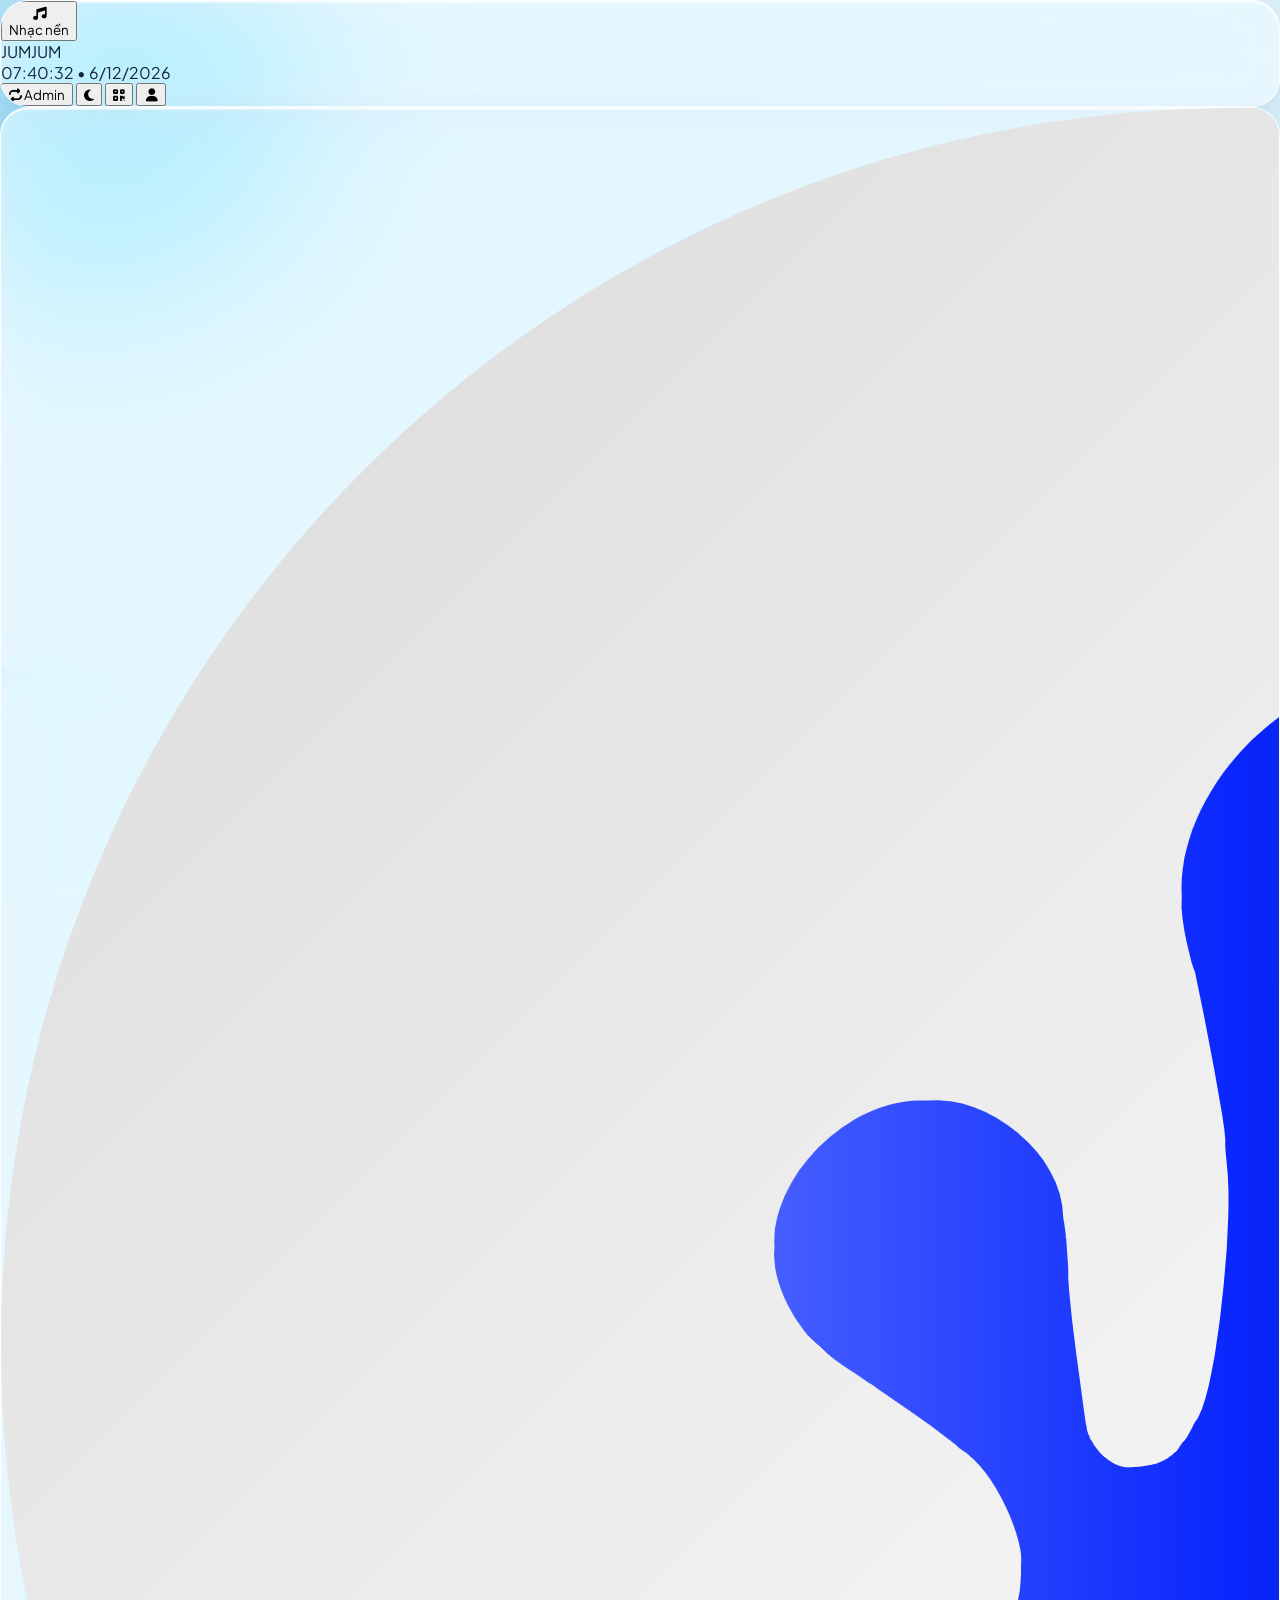
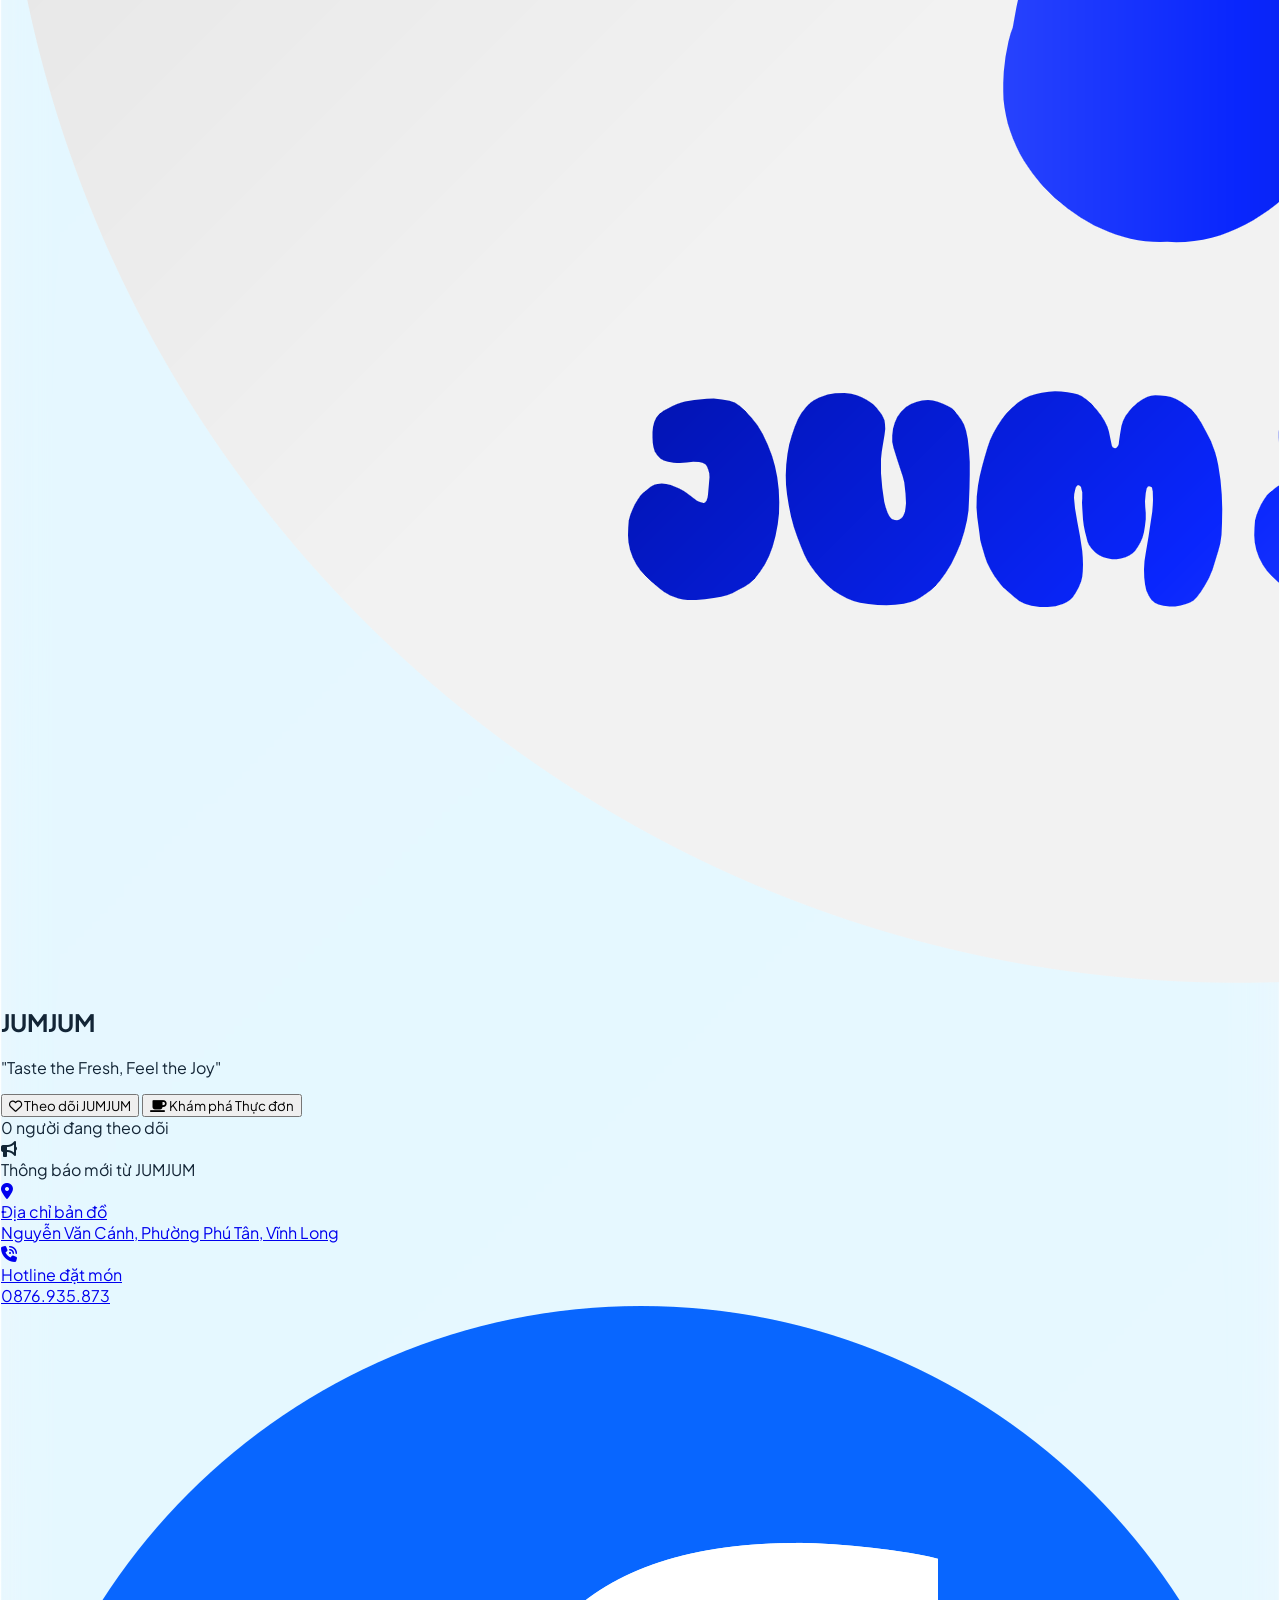
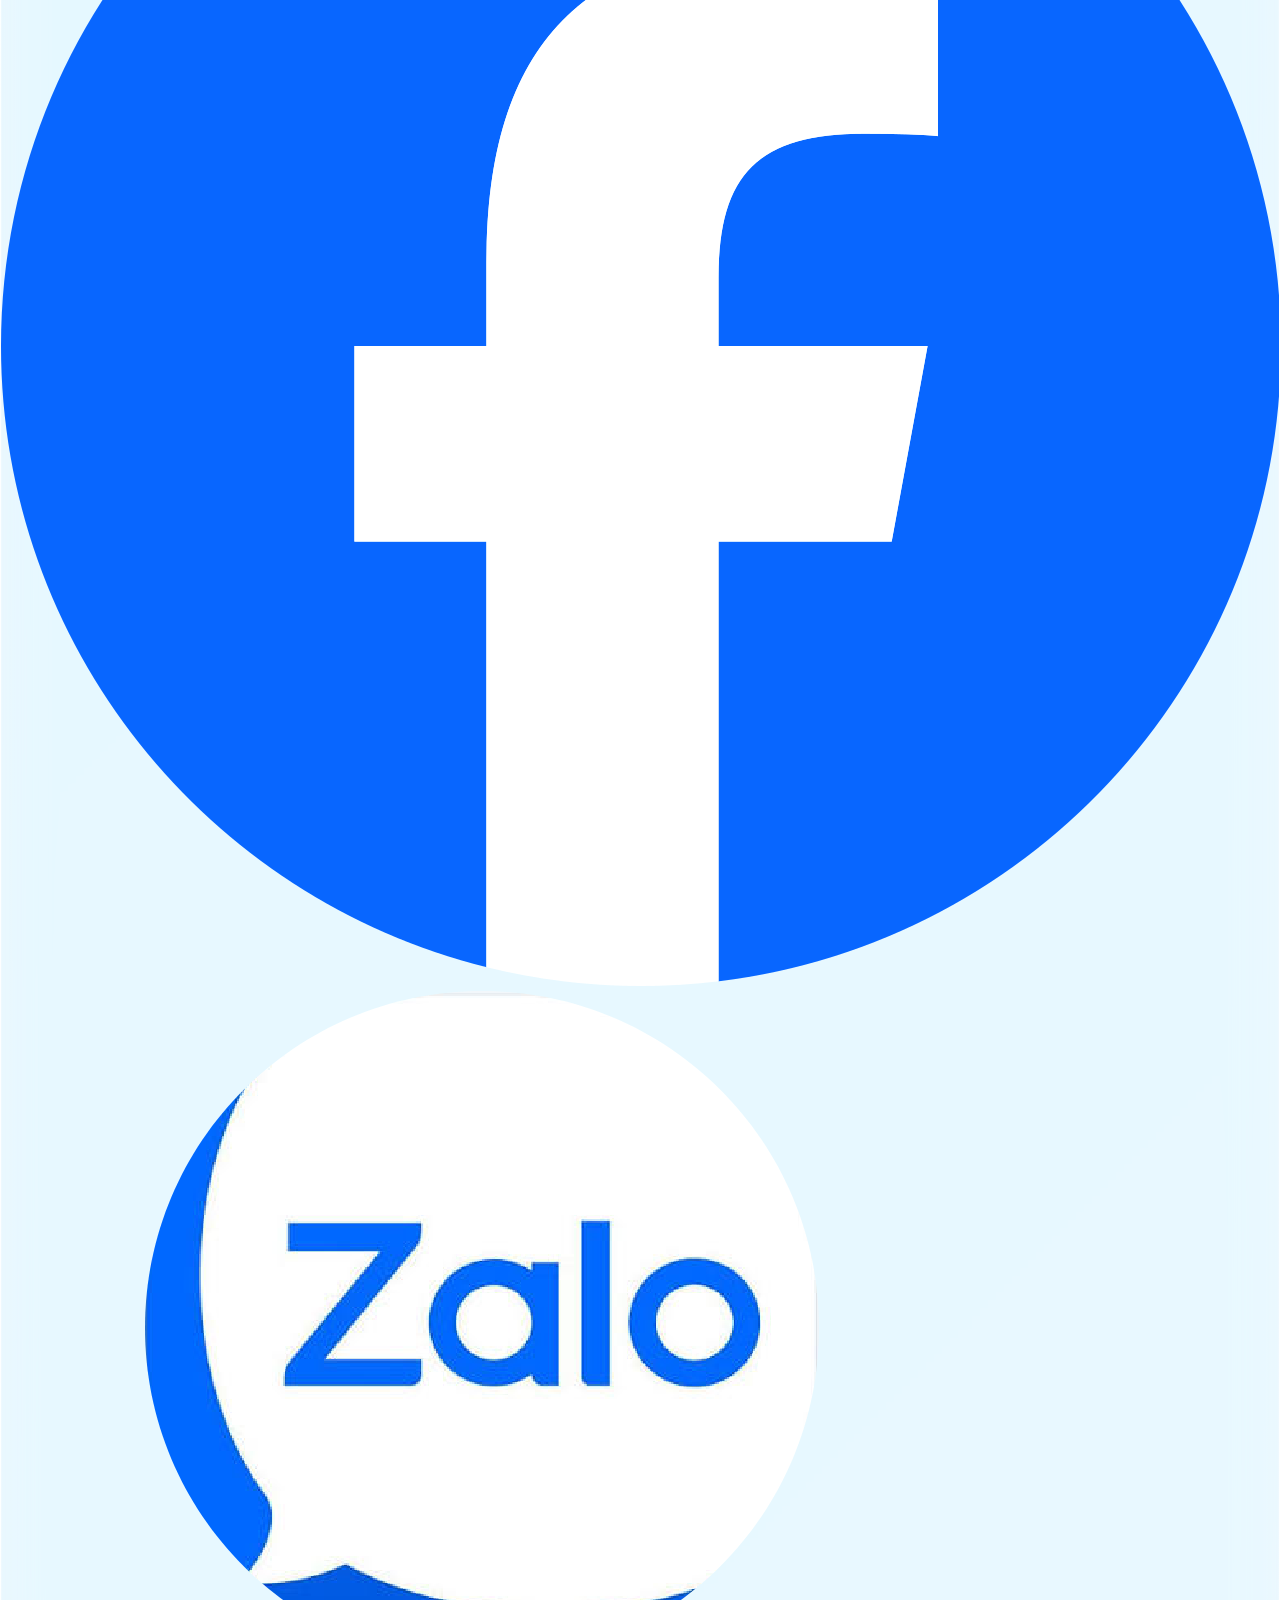
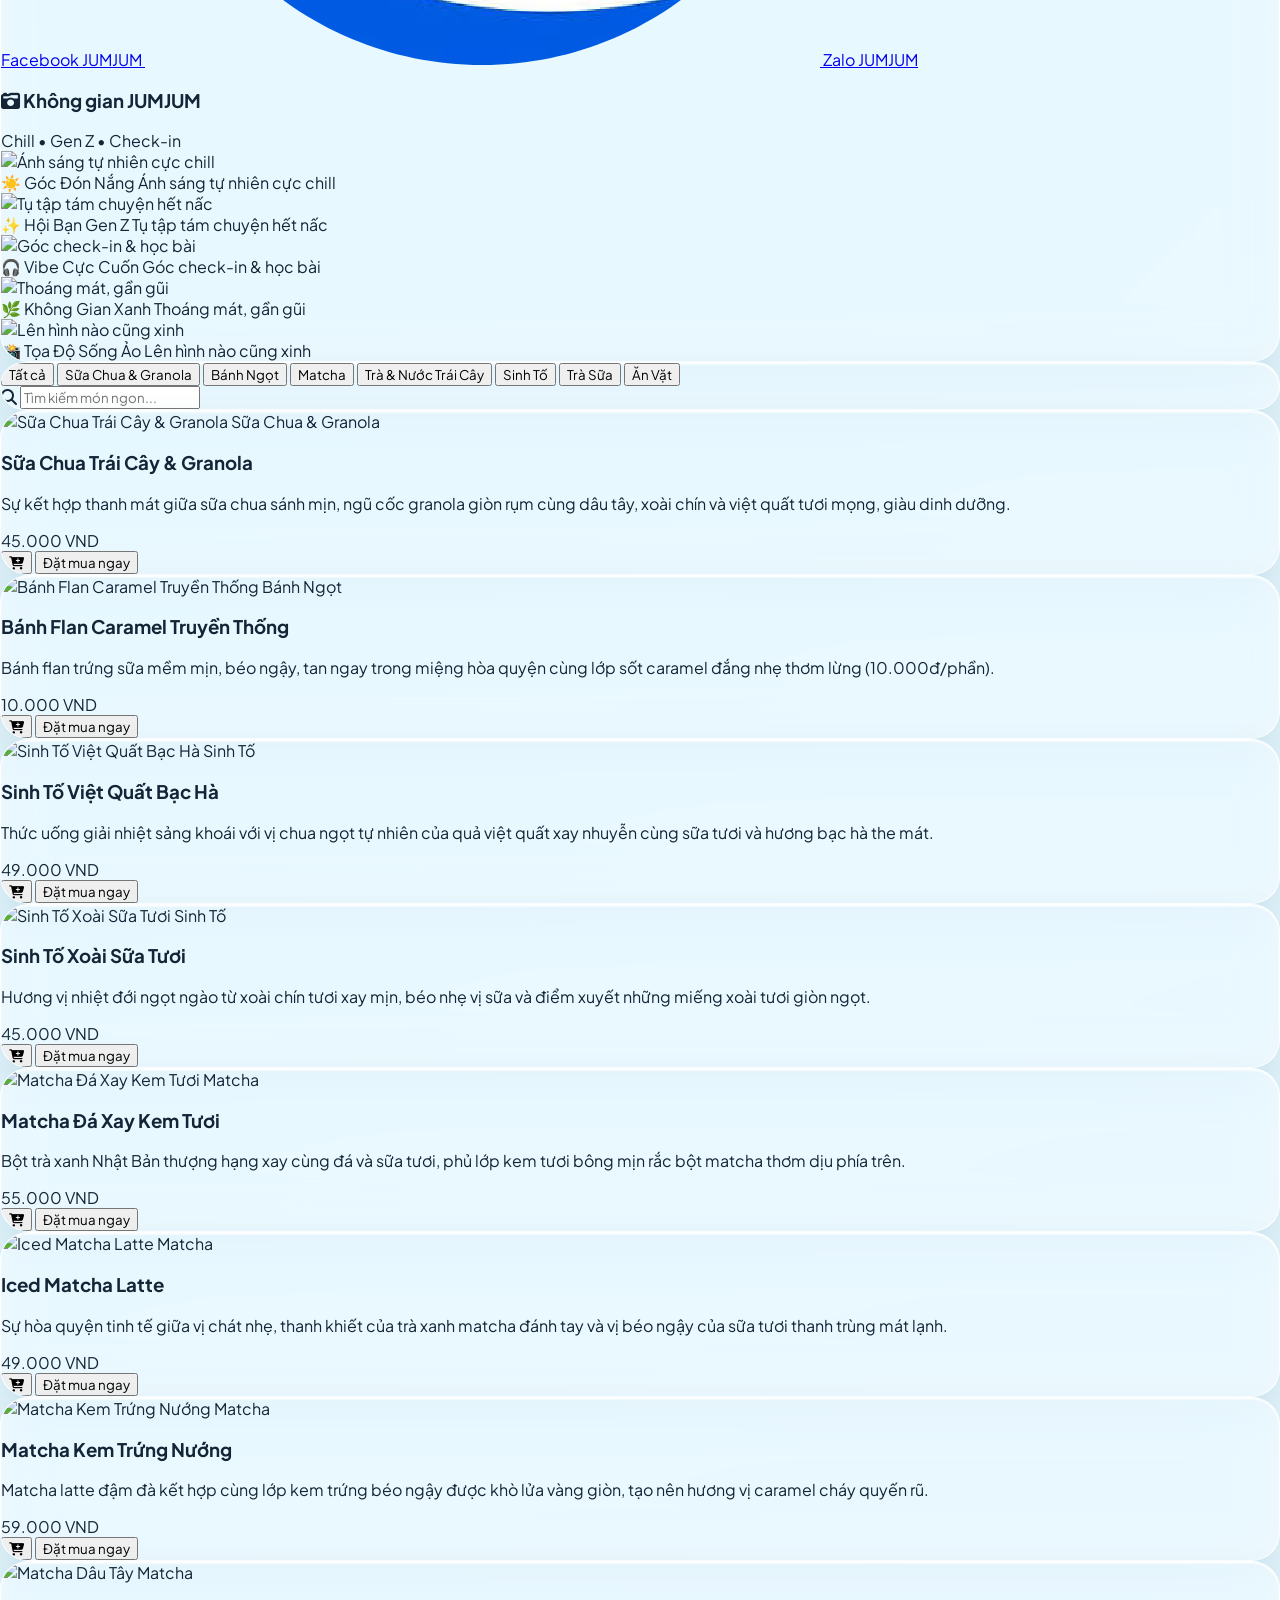
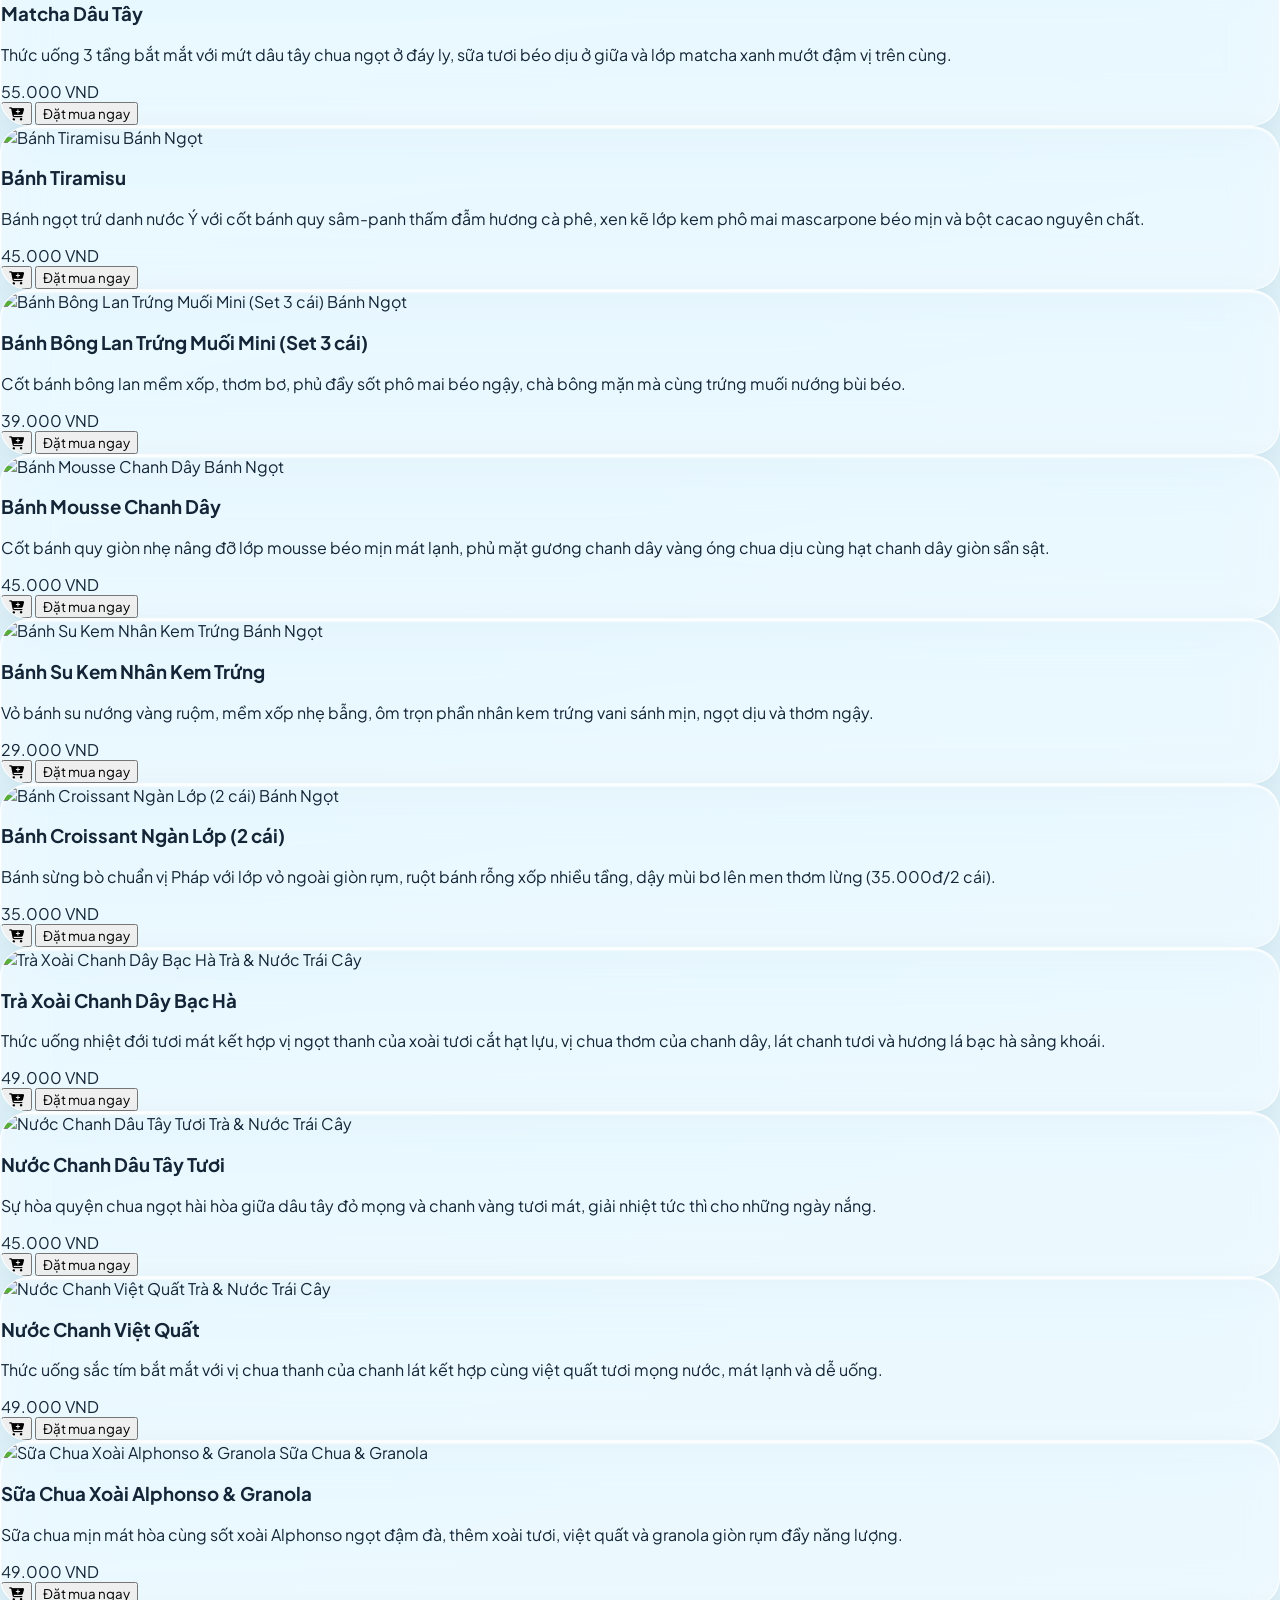
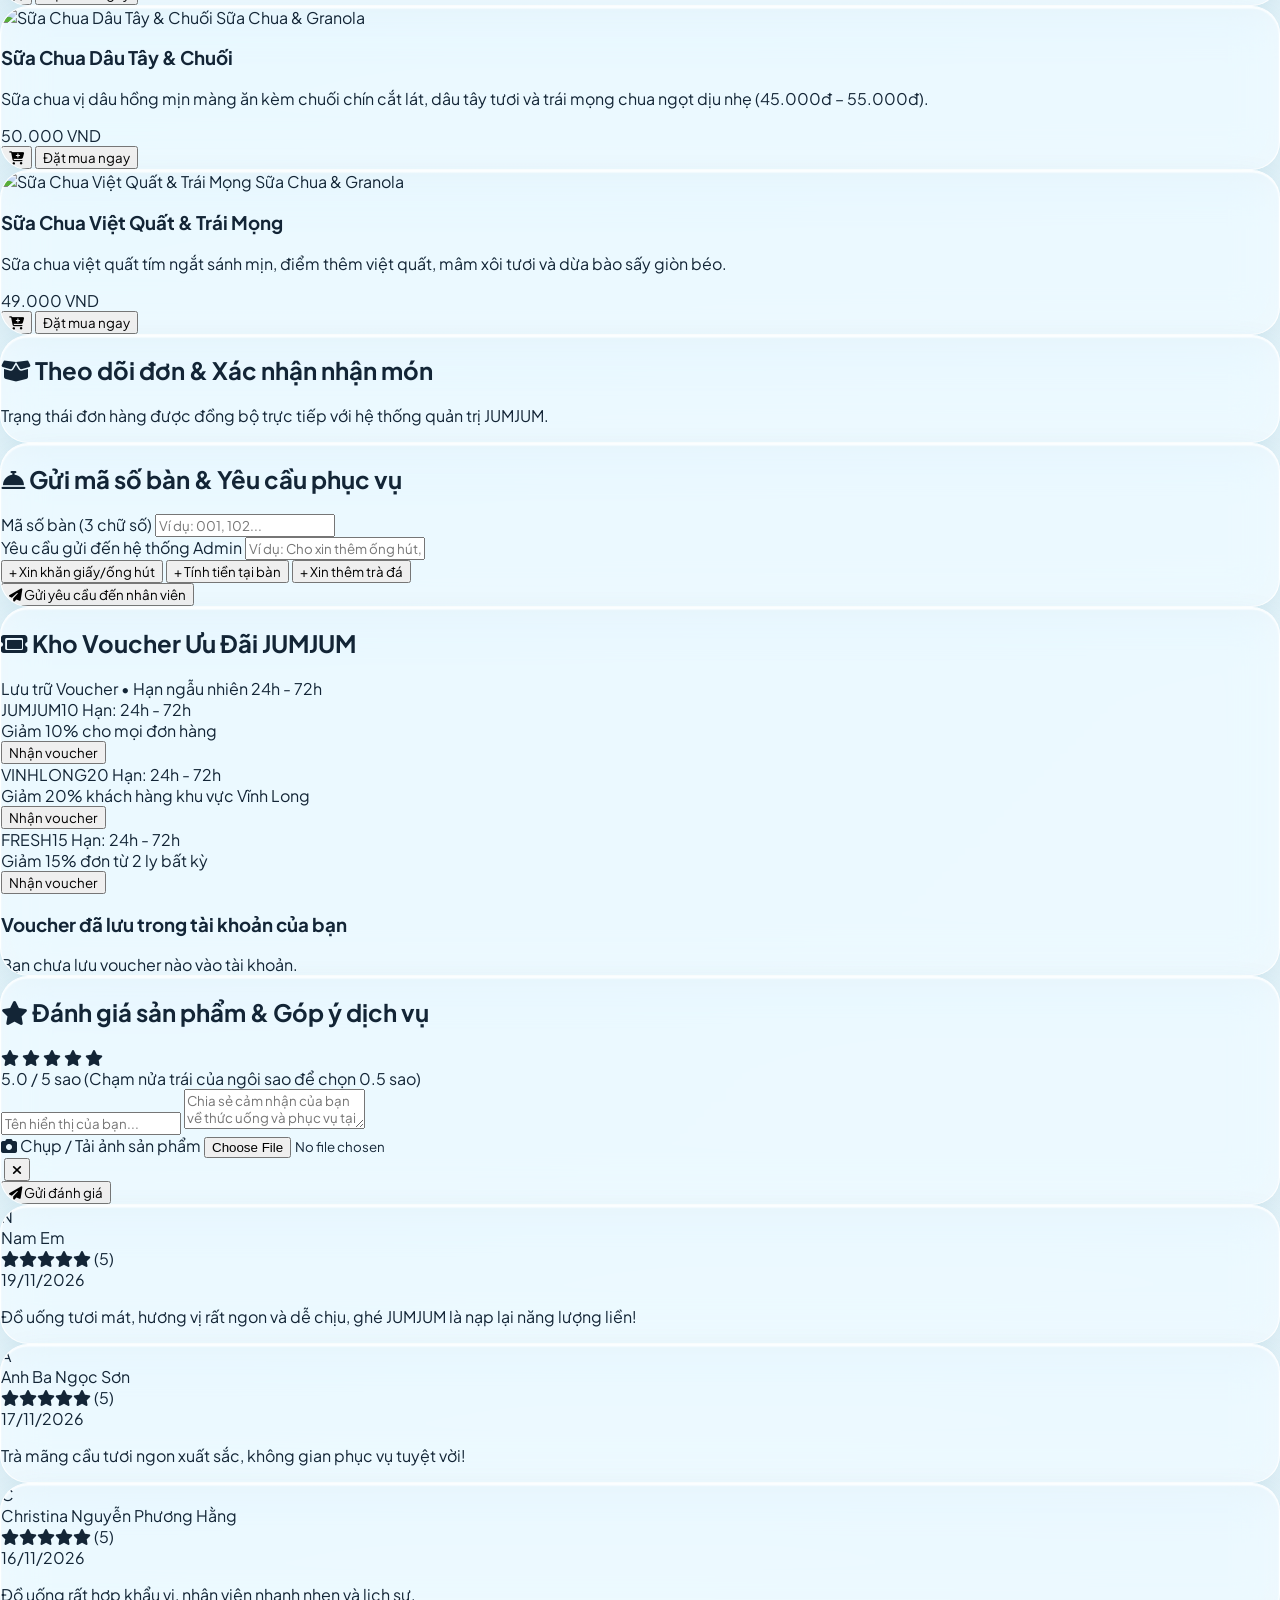
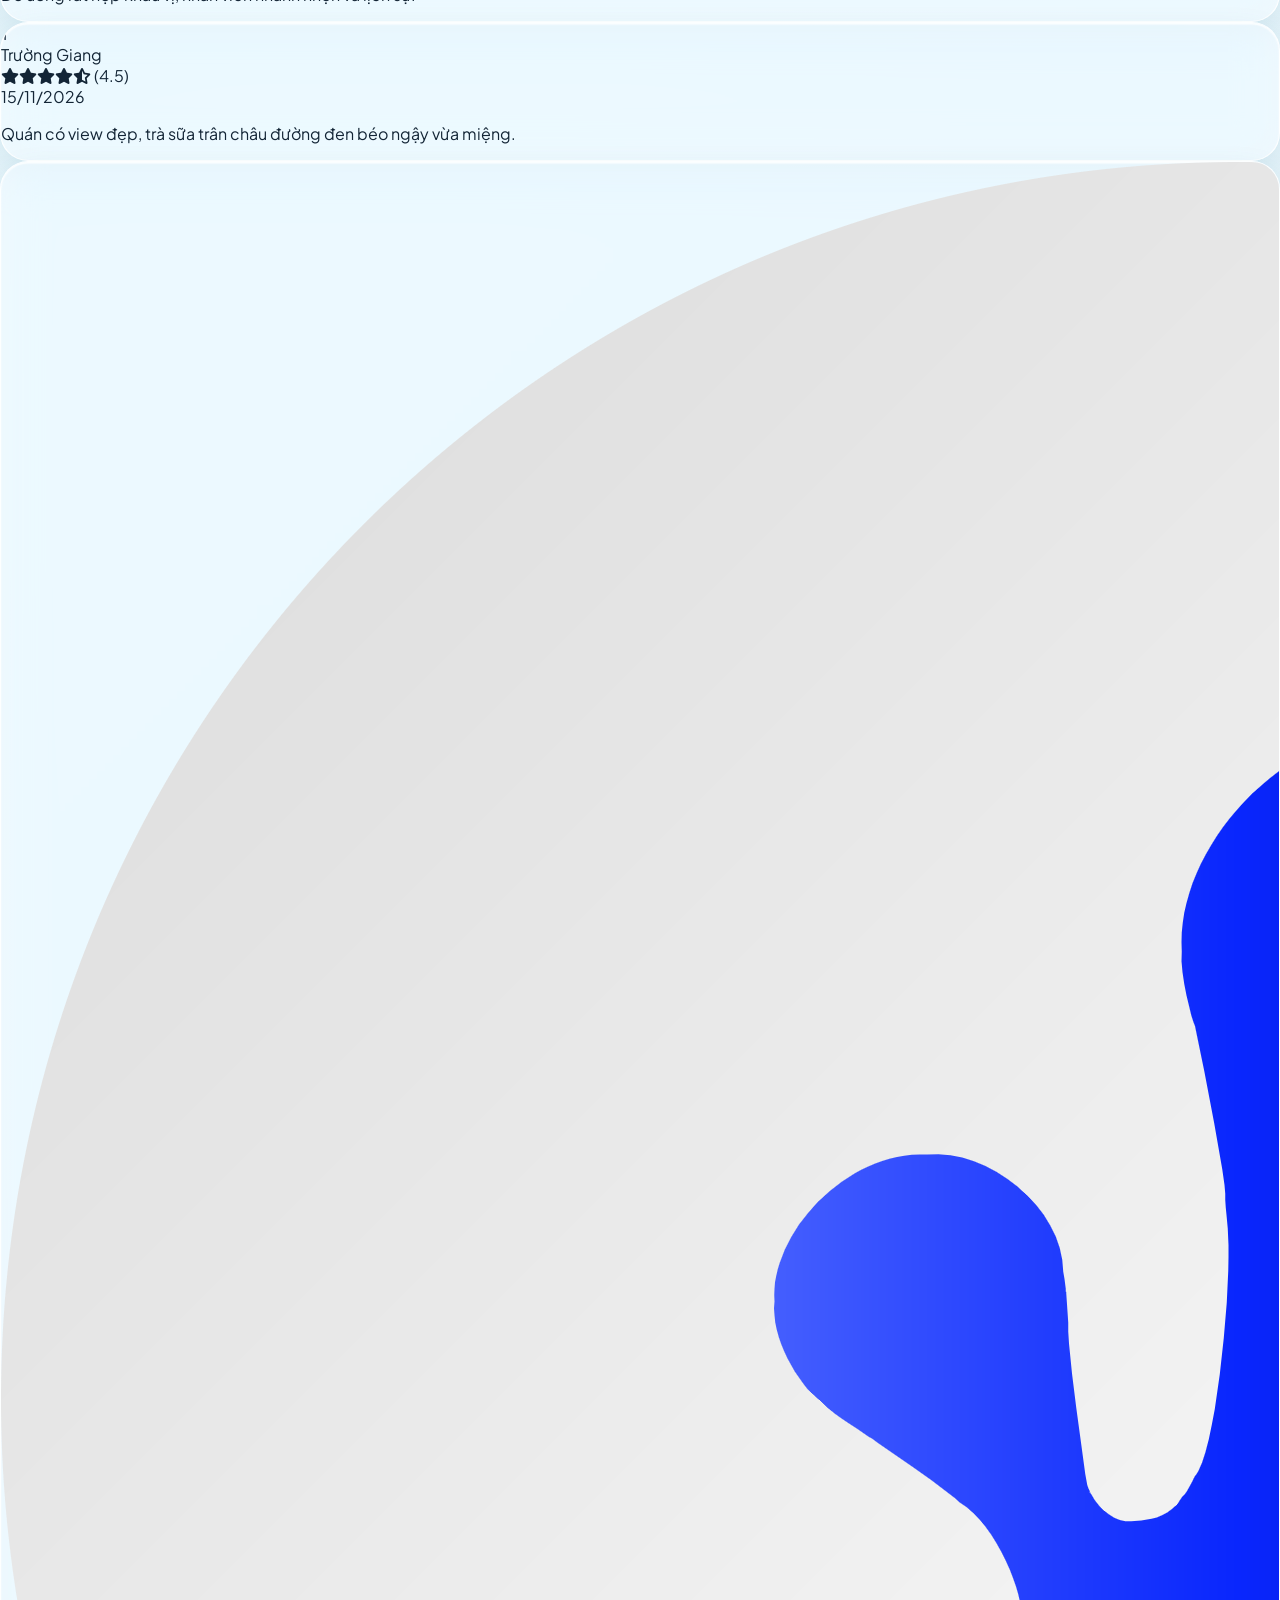
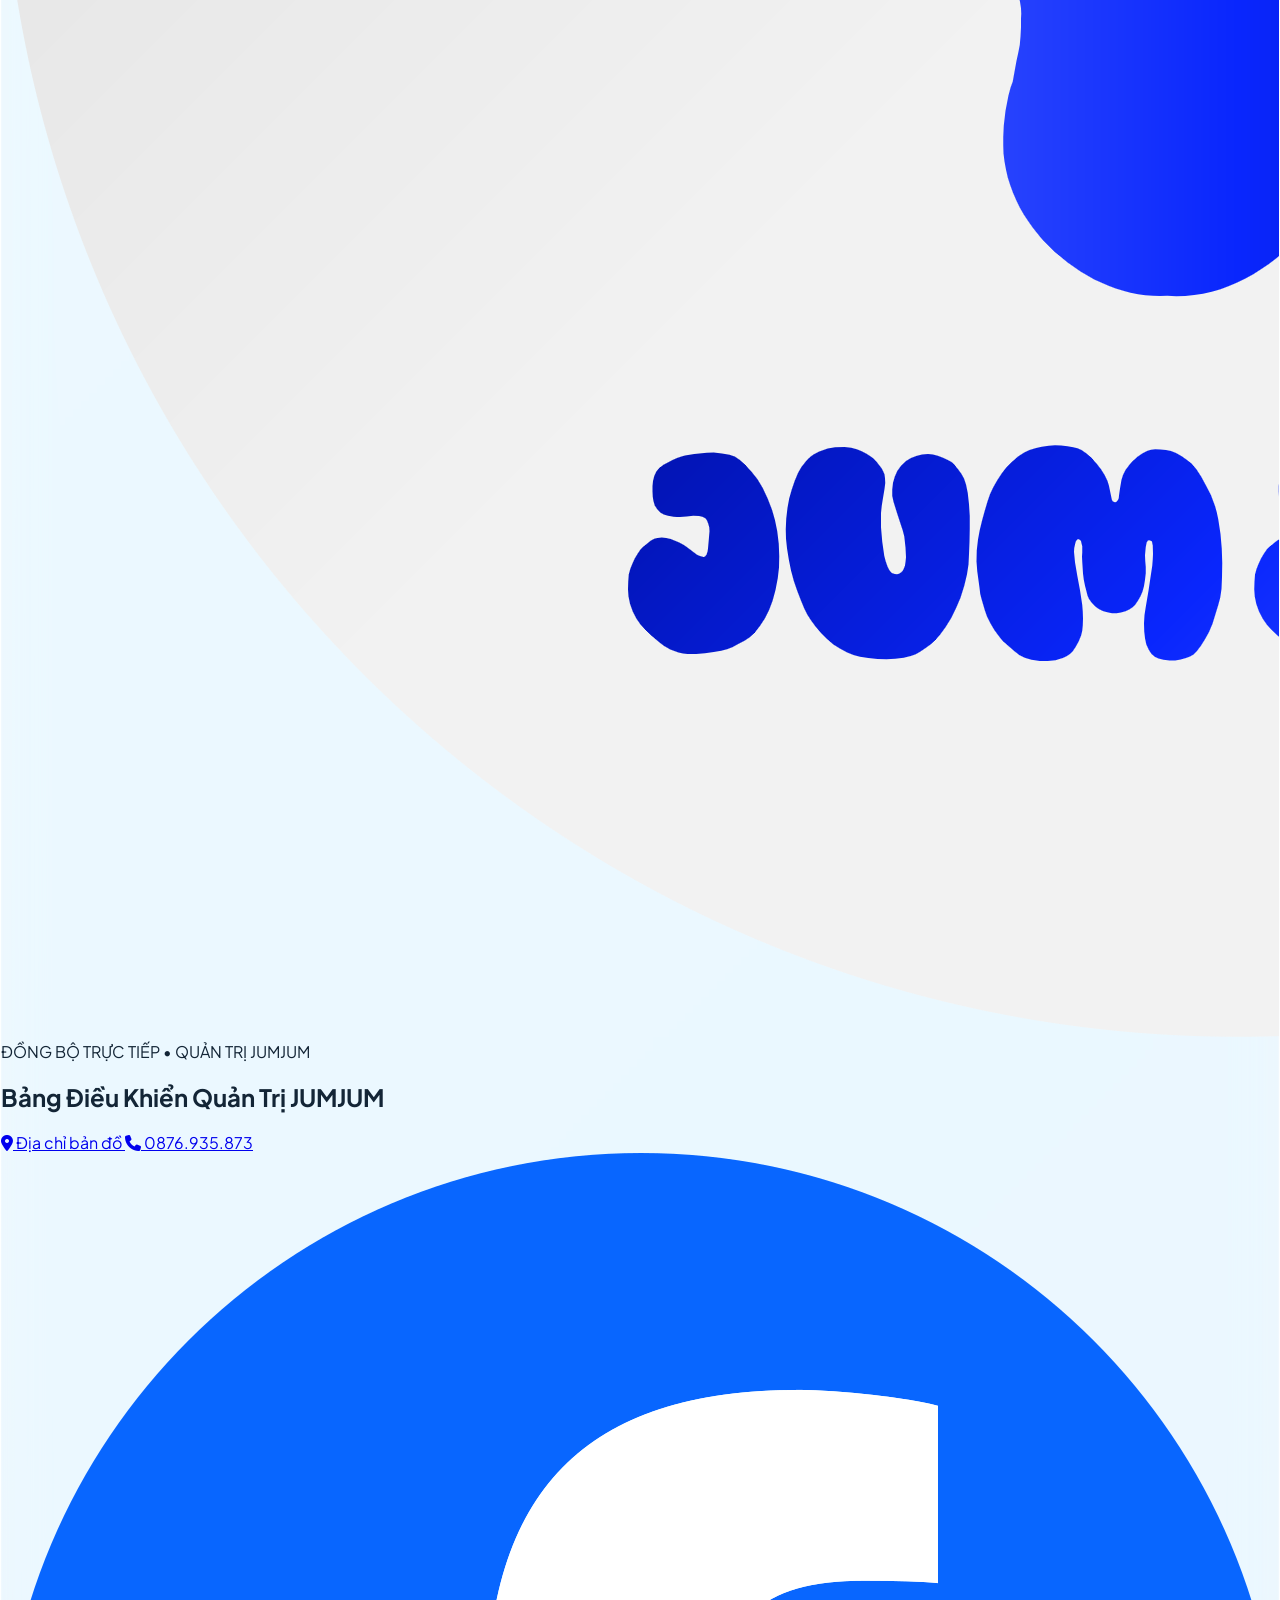
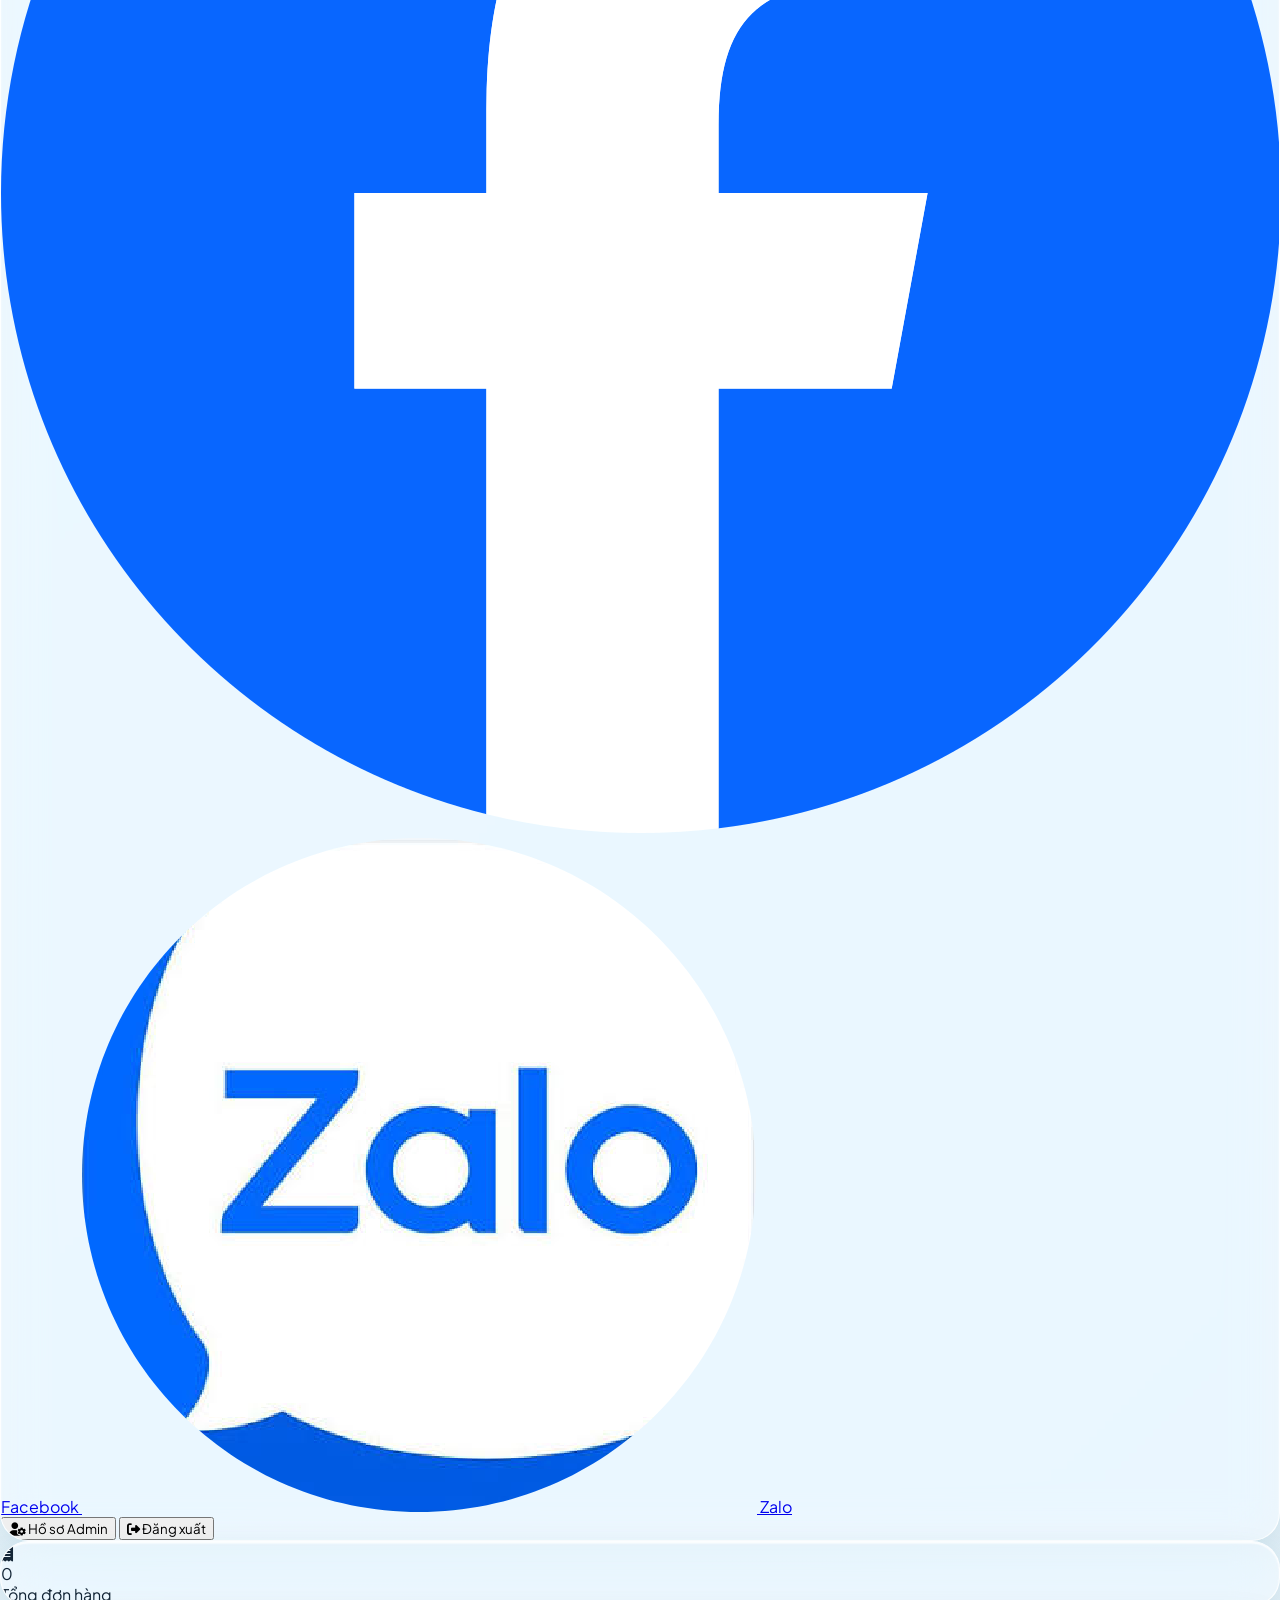
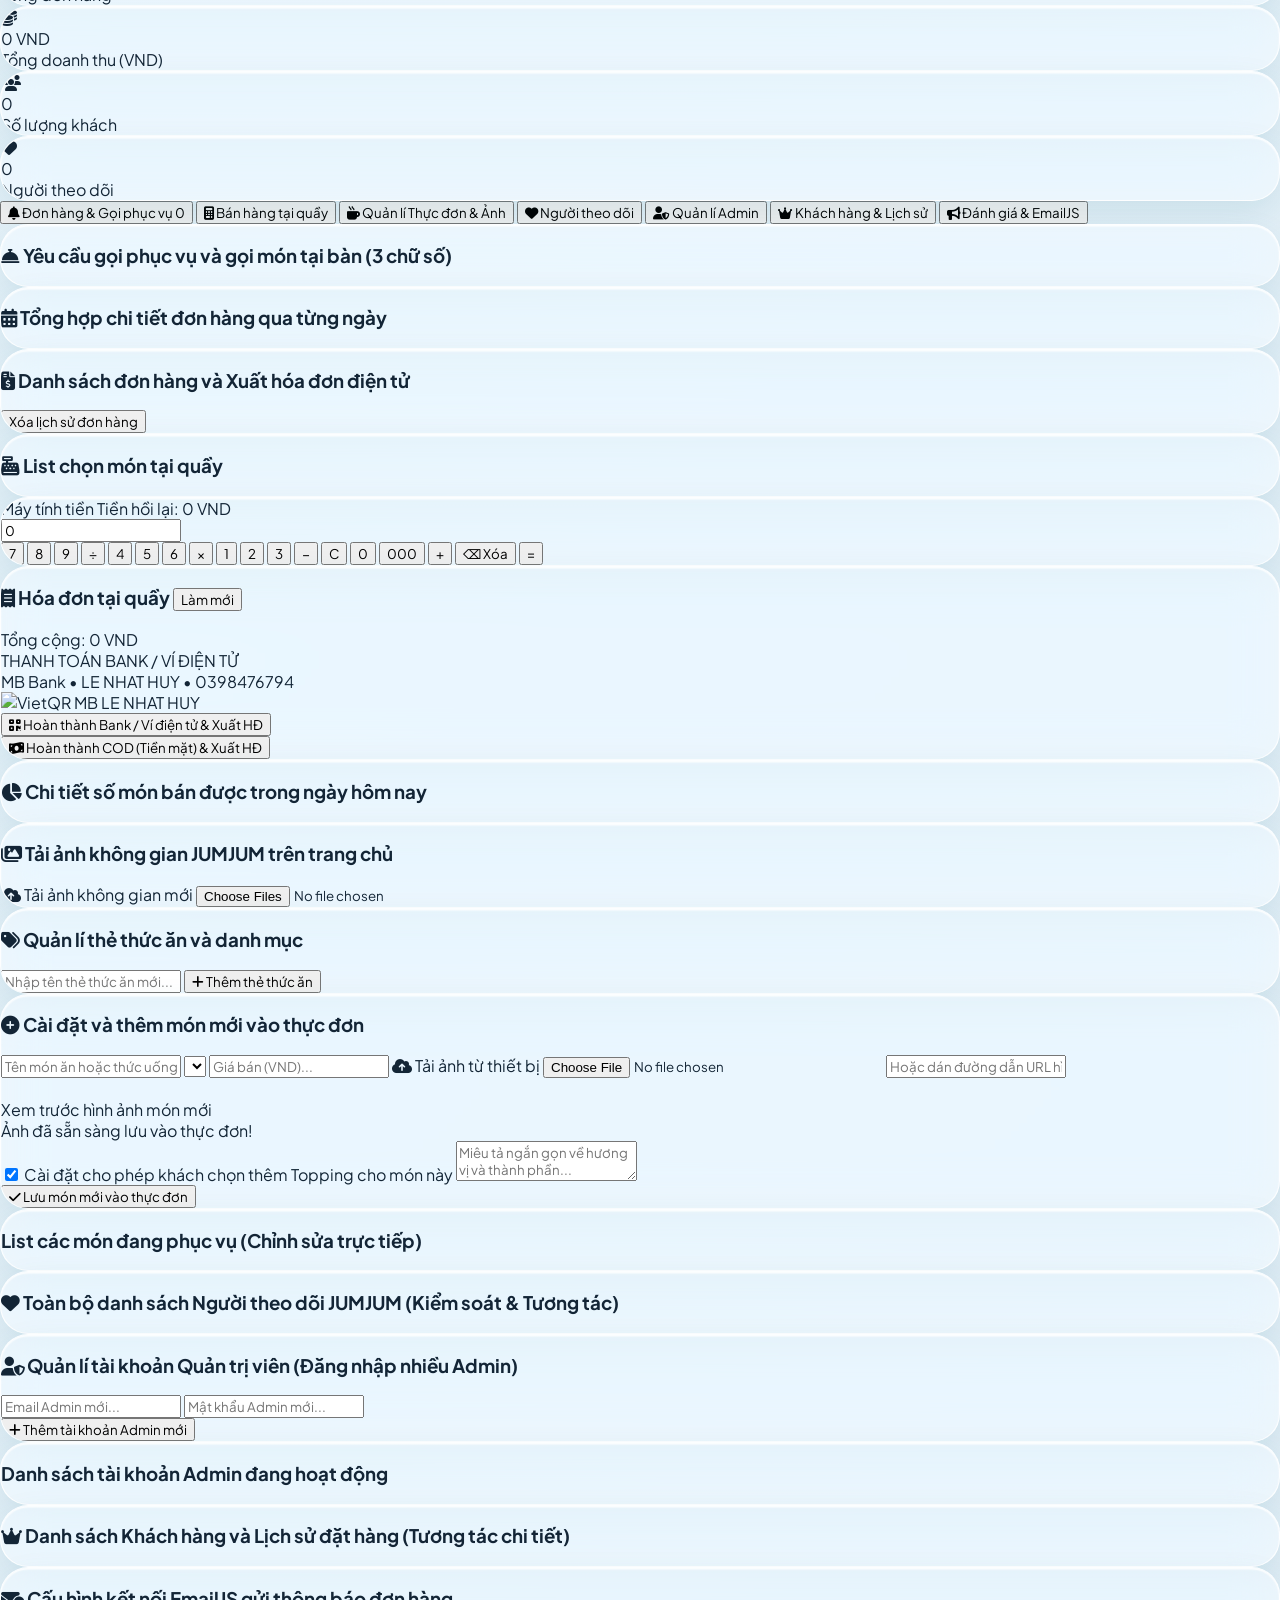
==== index.html @ ba1cb8f1 "Update index.html" ====
<!DOCTYPE html>
<html lang="vi">
<head>
    <meta charset="UTF-8">
    <meta name="viewport" content="width=device-width, initial-scale=1.0, maximum-scale=1.0, user-scalable=no">
    <title>JUMJUM — Taste the Fresh, Feel the Joy</title>
    <meta property="og:title" content="JUMJUM — Taste the Fresh, Feel the Joy">
    <meta property="og:description" content="Bạn đang thiếu năng lượng - Có JUMJUM đây!">
    <meta property="og:image" content="images/jumjumshop.png">
    <meta property="og:type" content="website">
    
    <!-- Favicon hình tròn đồng nhất với Avatar Admin -->
    <link id="dynamicFavicon" rel="icon" type="image/png" href="images/jumjumshop.png">
    
    <!-- Tailwind CSS -->
    <script src="https://cdn.tailwindcss.com"></script>
    <script>
        tailwind.config = {
            darkMode: 'class',
            theme: { extend: {} }
        }
    </script>
    <!-- FontAwesome Icons -->
    <link rel="stylesheet" href="https://cdnjs.cloudflare.com/ajax/libs/font-awesome/6.5.1/css/all.min.css">
    <!-- Google Fonts -->
    <link href="https://fonts.googleapis.com/css2?family=Plus+Jakarta+Sans:wght@300;400;500;600;700;800&display=swap" rel="stylesheet">
    <!-- QRCode.js & HTML5-QRCode Scanner -->
    <script src="https://cdnjs.cloudflare.com/ajax/libs/qrcodejs/1.0.0/qrcode.min.js"></script>
    <script src="https://unpkg.com/html5-qrcode" type="text/javascript"></script>
    <!-- EmailJS SDK -->
    <script src="https://cdn.jsdelivr.net/npm/@emailjs/browser@4/dist/email.min.js"></script>

    <style>
        :root {
            --bg-gradient: linear-gradient(135deg, #d8eef8 0%, #e6f4fa 48%, #dde9f2 100%);
            --glass-bg: rgba(248, 252, 255, 0.56);
            --glass-border: rgba(255, 255, 255, 0.85);
            --glass-highlight: rgba(255, 255, 255, 0.95);
            --glass-shadow: 0 12px 36px -6px rgba(14, 116, 144, 0.14), inset 0 1.5px 1.5px rgba(255, 255, 255, 0.9);
            --text-main: #132536;
        }

        .dark {
            --bg-gradient: linear-gradient(135deg, #131c2e 0%, #19253b 50%, #1c2842 100%);
            --glass-bg: rgba(26, 39, 64, 0.62);
            --glass-border: rgba(125, 211, 252, 0.25);
            --glass-highlight: rgba(255, 255, 255, 0.14);
            --glass-shadow: 0 16px 40px -8px rgba(7, 13, 25, 0.45), inset 0 1px 1px rgba(255, 255, 255, 0.14);
            --text-main: #e8f1f8;
        }

        * {
            font-family: 'Plus Jakarta Sans', sans-serif;
            box-sizing: border-box;
            -webkit-tap-highlight-color: transparent;
        }

        body {
            min-height: 100vh;
            margin: 0;
            background: var(--bg-gradient);
            color: var(--text-main);
            overflow-x: hidden;
            position: relative;
            transition: background 0.6s ease, color 0.4s ease;
        }

        #liquidCanvas {
            position: fixed;
            inset: 0;
            width: 100vw;
            height: 100vh;
            z-index: -2;
            pointer-events: none;
        }

        .liquid-orb {
            position: fixed;
            border-radius: 42% 58% 70% 30% / 45% 45% 55% 55%;
            filter: blur(75px);
            z-index: -1;
            animation: morphLiquid 15s infinite alternate ease-in-out;
            pointer-events: none;
            will-change: transform;
        }
        .orb-1 { width: 380px; height: 380px; background: rgba(14, 165, 233, 0.32); top: -70px; left: -60px; }
        .orb-2 { width: 420px; height: 420px; background: rgba(56, 189, 248, 0.34); bottom: -80px; right: -60px; animation-delay: -5s; }
        .orb-3 { width: 300px; height: 300px; background: rgba(125, 211, 252, 0.38); top: 45%; left: 40%; animation-delay: -9s; }
        .dark .liquid-orb { opacity: 0.32; }

        @keyframes morphLiquid {
            0% { transform: translate(0, 0) rotate(0deg) scale(1); border-radius: 42% 58% 70% 30% / 45% 45% 55% 55%; }
            50% { transform: translate(35px, -25px) rotate(90deg) scale(1.08); border-radius: 60% 40% 30% 70% / 60% 30% 70% 40%; }
            100% { transform: translate(-25px, 35px) rotate(180deg) scale(0.95); border-radius: 35% 65% 55% 45% / 40% 60% 40% 60%; }
        }

        .liquid-glass {
            background: var(--glass-bg);
            backdrop-filter: blur(22px) saturate(185%);
            -webkit-backdrop-filter: blur(22px) saturate(185%);
            border: 1.5px solid var(--glass-border);
            box-shadow: var(--glass-shadow);
            border-radius: 28px;
            position: relative;
            overflow: hidden;
            transition: transform 0.28s cubic-bezier(0.34, 1.56, 0.64, 1), box-shadow 0.28s ease, background 0.28s ease;
        }

        .tactile-btn {
            transition: transform 0.2s cubic-bezier(0.34, 1.56, 0.64, 1), box-shadow 0.2s ease, filter 0.2s ease;
            cursor: pointer;
            user-select: none;
            touch-action: manipulation;
        }
        .tactile-btn:hover {
            transform: translateY(-2px) scale(1.02);
            box-shadow: 0 10px 20px -5px rgba(2, 132, 199, 0.25), inset 0 1px 1px rgba(255,255,255,0.85);
        }
        .tactile-btn:active {
            transform: translateY(2px) scale(0.95) !important;
            box-shadow: inset 0 3px 8px rgba(15, 23, 42, 0.22) !important;
        }

        .tactile-card {
            transition: transform 0.28s cubic-bezier(0.34, 1.56, 0.64, 1), box-shadow 0.28s ease;
        }
        .tactile-card:hover {
            transform: translateY(-3px);
            box-shadow: 0 14px 32px -8px rgba(2, 132, 199, 0.18), inset 0 1px 2px var(--glass-highlight);
        }

        .spotlight-card::before {
            content: '';
            position: absolute;
            top: var(--mouse-y, -500px);
            left: var(--mouse-x, -500px);
            width: 310px;
            height: 310px;
            background: radial-gradient(circle, rgba(255, 255, 255, 0.65) 0%, transparent 70%);
            transform: translate(-50%, -50%);
            pointer-events: none;
            z-index: 0;
        }
        .dark .spotlight-card::before {
            background: radial-gradient(circle, rgba(56, 189, 248, 0.18) 0%, transparent 70%);
        }

        .ripple-ring {
            position: fixed;
            border-radius: 50%;
            border: 2px solid rgba(56, 189, 248, 0.85);
            background: radial-gradient(circle, rgba(255,255,255,0.5) 0%, transparent 70%);
            transform: scale(0);
            animation: rippleWave 0.75s cubic-bezier(0.16, 1, 0.3, 1) forwards;
            pointer-events: none;
            z-index: 9999;
        }
        @keyframes rippleWave {
            0% { transform: scale(0); opacity: 0.9; }
            100% { transform: scale(4.5); opacity: 0; }
        }

        @keyframes spinDisk {
            100% { transform: rotate(360deg); }
        }
        .spinning { animation: spinDisk 5s linear infinite; }

        .glass-dock {
            background: rgba(248, 252, 255, 0.85);
            backdrop-filter: blur(26px) saturate(210%);
            border: 1.5px solid rgba(255, 255, 255, 0.95);
            box-shadow: 0 14px 42px rgba(15, 23, 42, 0.15), inset 0 1px 1px #fff;
        }
        .dark .glass-dock {
            background: rgba(22, 34, 56, 0.88);
            border: 1.5px solid rgba(56, 189, 248, 0.3);
            box-shadow: 0 14px 42px rgba(0, 0, 0, 0.5);
        }

        .dock-btn {
            transition: all 0.25s cubic-bezier(0.34, 1.56, 0.64, 1);
            touch-action: manipulation;
        }
        .dock-btn:hover { transform: translateY(-4px) scale(1.08); }
        .dock-btn:active { transform: translateY(2px) scale(0.92); }
        .dock-btn.active {
            background: linear-gradient(135deg, #0284c7, #38bdf8);
            color: white;
            box-shadow: 0 6px 16px rgba(2, 132, 199, 0.4);
        }

        @media print {
            body * { visibility: hidden; }
            #invoicePrintArea, #invoicePrintArea * { visibility: visible; }
            #invoicePrintArea { position: fixed; left: 0; top: 0; width: 100%; background: white !important; color: black !important; }
        }

        ::-webkit-scrollbar { width: 4px; height: 4px; }
        ::-webkit-scrollbar-thumb { background: rgba(56, 189, 248, 0.45); border-radius: 99px; }
    </style>
</head>
<body class="pb-32">

    <!-- Canvas Sóng Nước Vật Lý -->
    <canvas id="liquidCanvas"></canvas>

    <!-- Đốm sáng nền chất lỏng -->
    <div class="liquid-orb orb-1"></div>
    <div class="liquid-orb orb-2"></div>
    <div class="liquid-orb orb-3"></div>

    <!-- Thanh Header trên cùng -->
    <header class="sticky top-3 z-40 max-w-5xl mx-auto px-4">
        <div class="liquid-glass px-4 py-2.5 flex items-center justify-between gap-2">
            <!-- Nhạc nền & Đĩa nhạc -->
            <div class="flex items-center gap-2 shrink-0">
                <button id="musicToggleBtn" onclick="playClickSound(); toggleMusic()" class="tactile-btn flex items-center gap-2 px-3 py-1.5 rounded-full bg-white/70 dark:bg-slate-800/70 text-slate-700 dark:text-slate-200 text-xs font-semibold shadow-sm whitespace-nowrap">
                    <div id="musicIconWrap" class="w-7 h-7 rounded-full bg-sky-500 text-white flex items-center justify-center shadow shrink-0">
                        <i class="fa-solid fa-music text-xs"></i>
                    </div>
                    <span id="musicStatusText" class="hidden sm:inline whitespace-nowrap">Nhạc nền</span>
                </button>
            </div>

            <!-- Tên thương hiệu JUMJUM & Đồng hồ thời gian thực -->
            <div class="text-center min-w-0">
                <div class="font-extrabold tracking-widest text-sky-900 dark:text-sky-300 text-sm sm:text-base flex items-center justify-center gap-1.5 whitespace-nowrap">
                    <span id="headerShopName">JUMJUM</span>
                </div>
                <div id="realtimeClock" class="text-[10px] text-slate-500 dark:text-slate-400 font-semibold tracking-wider whitespace-nowrap">00:00:00</div>
            </div>

            <!-- Tiện ích -->
            <div class="flex items-center gap-1.5 sm:gap-2 shrink-0">
                <button id="quickSwitchRoleBtn" onclick="playClickSound(); toggleQuickRoleView()" class="tactile-btn px-2.5 py-1.5 rounded-full bg-sky-500/15 hover:bg-sky-500/25 border border-sky-400/40 text-sky-800 dark:text-sky-200 text-[11px] font-bold flex items-center gap-1 whitespace-nowrap" title="Chuyển đổi giao diện">
                    <i class="fa-solid fa-repeat"></i> <span id="quickSwitchRoleLabel" class="hidden md:inline">Admin</span>
                </button>
                <button onclick="playClickSound(); toggleThemeManual()" class="tactile-btn w-9 h-9 rounded-full bg-white/75 dark:bg-slate-800/75 text-slate-700 dark:text-slate-200 flex items-center justify-center shadow-sm" title="Chuyển giao diện Sáng/Tối">
                    <i id="themeIcon" class="fa-solid fa-moon"></i>
                </button>
                <button onclick="playClickSound(); openModal('qrModal')" class="tactile-btn w-9 h-9 rounded-full bg-white/75 dark:bg-slate-800/75 text-slate-700 dark:text-slate-200 flex items-center justify-center shadow-sm" title="Mã QR & Quét nhanh">
                    <i class="fa-solid fa-qrcode"></i>
                </button>
                <button id="authHeaderBtn" onclick="playClickSound(); handleProfileOrAuthClick()" class="tactile-btn w-9 h-9 rounded-full bg-sky-600 text-white flex items-center justify-center shadow-sm relative overflow-hidden border border-white/80" title="Hồ sơ & Tài khoản">
                    <img id="headerUserAvatar" src="" class="hidden w-full h-full object-cover rounded-full">
                    <i id="headerUserIcon" class="fa-solid fa-user text-xs"></i>
                    <span id="shopNotifDot" class="hidden absolute -top-0.5 -right-0.5 w-3 h-3 bg-rose-500 border-2 border-white rounded-full animate-ping"></span>
                </button>
            </div>
        </div>
    </header>

    <!-- NỘI DUNG CHÍNH -->
    <main class="max-w-5xl mx-auto px-4 mt-5">

        <!-- ==================== GIAO DIỆN KHÁCH HÀNG ==================== -->
        <div id="customerView">

            <!-- TAB HOME -->
            <section id="tab-home" class="tab-section space-y-5">
                <div class="liquid-glass spotlight-card p-6 sm:p-10 text-center">
                    <div class="relative z-10 flex flex-col items-center">
                        <!-- Logo thương hiệu hình tròn -->
                        <div class="relative group">
                            <div class="absolute -inset-1.5 bg-gradient-to-tr from-sky-400 to-cyan-300 rounded-full blur opacity-65 group-hover:opacity-100 transition"></div>
                            <img id="shopLogo" src="images/jumjumshop.png" onerror="this.onerror=null; this.src='https://images.unsplash.com/photo-1544145945-f90425340c7e?auto=format&fit=crop&q=80&w=400'" alt="JUMJUM Logo" class="relative w-28 h-28 sm:w-32 sm:h-32 rounded-full object-cover border-4 border-white/90 dark:border-slate-700 shadow-xl">
                        </div>

                        <h1 id="shopName" class="mt-4 text-3xl sm:text-4xl font-extrabold tracking-tight text-slate-800 dark:text-white whitespace-nowrap">JUMJUM</h1>
                        <p id="shopSlogan" class="mt-1.5 text-sm sm:text-base text-sky-800 dark:text-sky-300 font-medium italic whitespace-nowrap">"Taste the Fresh, Feel the Joy"</p>

                        <!-- Nút Theo dõi & Khám phá thực đơn -->
                        <div class="mt-4 flex flex-wrap items-center justify-center gap-2.5">
                            <button id="followShopBtn" onclick="playClickSound(); toggleFollowShop()" class="tactile-btn px-5 py-2.5 rounded-full bg-gradient-to-r from-sky-500 to-blue-600 text-white text-xs font-bold shadow-md flex items-center gap-2 whitespace-nowrap">
                                <i id="followIcon" class="fa-regular fa-heart text-sm"></i> <span id="followText">Theo dõi JUMJUM</span>
                            </button>
                            <button onclick="playClickSound(); switchTab('order')" class="tactile-btn px-5 py-2.5 rounded-full bg-white/85 dark:bg-slate-800/85 border border-sky-300 dark:border-slate-700 text-sky-800 dark:text-sky-300 text-xs font-bold shadow-sm flex items-center gap-2 whitespace-nowrap">
                                <i class="fa-solid fa-mug-saucer"></i> Khám phá Thực đơn
                            </button>
                        </div>
                        <div id="followerCountDisplay" class="text-[11px] text-slate-500 dark:text-slate-400 font-semibold mt-1.5">0 người đang theo dõi</div>

                        <!-- Tab Thông báo của User từ Admin -->
                        <div id="customerBroadcastBanner" class="hidden mt-4 w-full max-w-xl p-3.5 rounded-2xl bg-sky-500/15 border border-sky-400/40 text-xs text-sky-900 dark:text-sky-200 flex items-center gap-3 text-left shadow-sm">
                            <i class="fa-solid fa-bullhorn text-sky-600 dark:text-sky-400 text-base shrink-0 animate-bounce"></i>
                            <div>
                                <div class="font-bold uppercase text-[10px] tracking-wider text-sky-700 dark:text-sky-300 whitespace-nowrap">Thông báo mới từ JUMJUM</div>
                                <div id="broadcastText" class="font-medium mt-0.5 leading-relaxed"></div>
                            </div>
                        </div>

                        <!-- Thông tin liên hệ: Địa chỉ & Hotline -->
                        <div class="mt-6 grid grid-cols-1 sm:grid-cols-2 gap-3.5 w-full max-w-2xl">
                            <a href="https://maps.app.goo.gl/9zAXofUzKNd6XVtP7" target="_blank" onclick="playClickSound()" class="tactile-btn bg-white/60 dark:bg-slate-800/60 border border-white/85 dark:border-slate-700 rounded-2xl p-3.5 flex items-center gap-3 text-left shadow-sm group">
                                <div class="w-10 h-10 rounded-xl bg-sky-100 dark:bg-sky-900/60 text-sky-600 dark:text-sky-400 flex items-center justify-center shrink-0">
                                    <i class="fa-solid fa-location-dot text-lg group-hover:scale-110 transition"></i>
                                </div>
                                <div class="min-w-0 flex-1">
                                    <div class="text-[10px] uppercase tracking-wider text-slate-400 font-bold whitespace-nowrap">Địa chỉ bản đồ</div>
                                    <div id="shopAddress" class="text-xs font-semibold text-slate-700 dark:text-slate-200 leading-snug break-words">Nguyễn Văn Cánh, Phường Phú Tân, Vĩnh Long</div>
                                </div>
                            </a>

                            <a id="shopPhoneLink" href="tel:0876935873" onclick="playClickSound()" class="tactile-btn bg-white/60 dark:bg-slate-800/60 border border-white/85 dark:border-slate-700 rounded-2xl p-3.5 flex items-center gap-3 text-left shadow-sm">
                                <div class="w-10 h-10 rounded-xl bg-emerald-100 dark:bg-emerald-900/60 text-emerald-600 dark:text-emerald-400 flex items-center justify-center shrink-0">
                                    <i class="fa-solid fa-phone-volume text-lg"></i>
                                </div>
                                <div class="min-w-0 flex-1">
                                    <div class="text-[10px] uppercase tracking-wider text-slate-400 font-bold whitespace-nowrap">Hotline đặt món</div>
                                    <div id="shopHotline" class="text-xs sm:text-sm font-extrabold text-slate-800 dark:text-white whitespace-nowrap">0876.935.873</div>
                                </div>
                            </a>
                        </div>

                        <!-- Liên hệ Facebook & Zalo (Bắt buộc dùng images/facebook.png & images/zalo.png) -->
                        <div class="mt-4 flex flex-col sm:flex-row justify-center gap-3 w-full max-w-2xl">
                            <a id="fbLink" href="https://www.facebook.com/nhzt.wiie" target="_blank" onclick="playClickSound()" class="tactile-btn flex-1 bg-blue-500/15 hover:bg-blue-500/25 border border-blue-400/40 rounded-2xl p-3 flex items-center justify-center gap-2.5 text-blue-700 dark:text-blue-300 font-bold text-xs shadow-sm whitespace-nowrap">
                                <img src="images/facebook.png" onerror="this.onerror=null; this.src='https://upload.wikimedia.org/wikipedia/commons/b/b8/2021_Facebook_icon.svg'" alt="Facebook" class="w-5 h-5 rounded-full object-contain shrink-0">
                                <span>Facebook JUMJUM</span>
                            </a>
                            <a id="zaloLink" href="https://zalo.me/0398476794" target="_blank" onclick="playClickSound()" class="tactile-btn flex-1 bg-sky-500/15 hover:bg-sky-500/25 border border-sky-400/40 rounded-2xl p-3 flex items-center justify-center gap-2.5 text-sky-700 dark:text-sky-300 font-bold text-xs shadow-sm whitespace-nowrap">
                                <img src="images/zalo.png" onerror="this.onerror=null; this.src='https://upload.wikimedia.org/wikipedia/commons/9/91/Icon_of_Zalo.svg'" alt="Zalo" class="w-5 h-5 rounded-full object-contain shrink-0">
                                <span>Zalo JUMJUM</span>
                            </a>
                        </div>

                        <!-- Không gian JUMJUM -->
                        <div class="mt-6 w-full max-w-2xl text-left">
                            <div class="flex items-center justify-between gap-2 mb-3">
                                <h3 class="text-xs font-bold uppercase tracking-wider text-slate-500 dark:text-slate-400 flex items-center gap-1.5 whitespace-nowrap">
                                    <i class="fa-solid fa-camera-retro text-sky-500"></i> Không gian JUMJUM
                                </h3>
                                <span class="text-[10px] font-bold text-sky-700 dark:text-sky-300 bg-sky-500/10 px-2.5 py-0.5 rounded-full whitespace-nowrap">Chill • Gen Z • Check-in</span>
                            </div>
                            <div id="spaceGallery" class="grid grid-cols-2 sm:grid-cols-3 gap-3"></div>
                        </div>
                    </div>
                </div>
            </section>

            <!-- TAB MENU -->
            <section id="tab-order" class="tab-section hidden space-y-4">
                <div class="liquid-glass p-3.5 flex flex-col sm:flex-row items-center justify-between gap-3">
                    <div class="flex items-center gap-2 overflow-x-auto w-full sm:w-auto pb-1 sm:pb-0" id="categoryFilter"></div>
                    <div class="relative w-full sm:w-64 shrink-0">
                        <i class="fa-solid fa-magnifying-glass absolute left-3.5 top-1/2 -translate-y-1/2 text-slate-400 text-xs"></i>
                        <input type="text" id="productSearchInput" oninput="renderProducts()" placeholder="Tìm kiếm món ngon..." class="w-full pl-9 pr-4 py-2 rounded-full bg-white/80 dark:bg-slate-800/80 border border-white dark:border-slate-700 text-xs focus:outline-none focus:ring-2 focus:ring-sky-400 dark:text-white shadow-sm">
                    </div>
                </div>
                <div id="productGrid" class="grid grid-cols-1 sm:grid-cols-2 lg:grid-cols-3 gap-4"></div>
            </section>

            <!-- TAB NHẬN MÓN VÀ GỌI PHỤC VỤ -->
            <section id="tab-service" class="tab-section hidden space-y-5">
                <div class="liquid-glass spotlight-card p-6">
                    <div class="relative z-10">
                        <h2 class="text-lg font-bold text-slate-800 dark:text-white flex items-center gap-2 whitespace-nowrap">
                            <i class="fa-solid fa-box-open text-emerald-500"></i> Theo dõi đơn & Xác nhận nhận món
                        </h2>
                        <p class="text-xs text-slate-500 dark:text-slate-400 mt-1">Trạng thái đơn hàng được đồng bộ trực tiếp với hệ thống quản trị JUMJUM.</p>
                        <div id="userActiveOrdersList" class="mt-4 space-y-3"></div>
                    </div>
                </div>

                <div class="liquid-glass spotlight-card p-6">
                    <div class="relative z-10 space-y-4">
                        <h2 class="text-lg font-bold text-slate-800 dark:text-white flex items-center gap-2 whitespace-nowrap">
                            <i class="fa-solid fa-bell-concierge text-sky-500"></i> Gửi mã số bàn & Yêu cầu phục vụ
                        </h2>
                        <div class="grid grid-cols-1 sm:grid-cols-3 gap-3">
                            <div>
                                <label class="text-[11px] font-bold text-slate-500 dark:text-slate-400 uppercase block mb-1 whitespace-nowrap">Mã số bàn (3 chữ số)</label>
                                <input type="text" id="tableCodeInput" maxlength="3" pattern="\d{3}" placeholder="Ví dụ: 001, 102..." oninput="this.value=this.value.replace(/[^0-9]/g,'')" class="w-full px-4 py-2.5 rounded-xl bg-white/80 dark:bg-slate-800/80 border border-white dark:border-slate-700 text-center font-extrabold tracking-widest text-base focus:outline-none focus:ring-2 focus:ring-sky-400 dark:text-white shadow-sm">
                            </div>
                            <div class="sm:col-span-2">
                                <label class="text-[11px] font-bold text-slate-500 dark:text-slate-400 uppercase block mb-1 whitespace-nowrap">Yêu cầu gửi đến hệ thống Admin</label>
                                <input type="text" id="tableRequestInput" placeholder="Ví dụ: Cho xin thêm ống hút, khăn giấy, thanh toán tại bàn..." class="w-full px-4 py-2.5 rounded-xl bg-white/80 dark:bg-slate-800/80 border border-white dark:border-slate-700 text-sm focus:outline-none focus:ring-2 focus:ring-sky-400 dark:text-white shadow-sm">
                            </div>
                        </div>
                        <div class="flex flex-wrap gap-2">
                            <button onclick="playClickSound(); quickFillTableReq('Cho xin thêm khăn giấy và ống hút')" class="tactile-btn px-3 py-1.5 rounded-full bg-white/75 dark:bg-slate-800 text-xs font-semibold border border-sky-200 dark:border-slate-700">+ Xin khăn giấy/ống hút</button>
                            <button onclick="playClickSound(); quickFillTableReq('Yêu cầu tính tiền tại bàn')" class="tactile-btn px-3 py-1.5 rounded-full bg-white/75 dark:bg-slate-800 text-xs font-semibold border border-sky-200 dark:border-slate-700">+ Tính tiền tại bàn</button>
                            <button onclick="playClickSound(); quickFillTableReq('Cho xin thêm trà đá')" class="tactile-btn px-3 py-1.5 rounded-full bg-white/75 dark:bg-slate-800 text-xs font-semibold border border-sky-200 dark:border-slate-700">+ Xin thêm trà đá</button>
                        </div>
                        <button onclick="playClickSound(); sendTableServiceRequest()" class="tactile-btn px-6 py-3 rounded-xl bg-gradient-to-r from-sky-500 to-blue-600 text-white text-sm font-bold flex items-center gap-2 shadow-lg shadow-sky-500/30 whitespace-nowrap">
                            <i class="fa-solid fa-paper-plane"></i> Gửi yêu cầu đến nhân viên
                        </button>
                    </div>
                </div>
            </section>

            <!-- TAB VOUCHER (Hạn sử dụng dao động ngẫu nhiên 24h - 72h) -->
            <section id="tab-voucher" class="tab-section hidden space-y-4">
                <div class="liquid-glass p-6 space-y-4">
                    <div class="flex flex-wrap items-center justify-between gap-2">
                        <h2 class="text-lg font-bold text-slate-800 dark:text-white flex items-center gap-2 whitespace-nowrap">
                            <i class="fa-solid fa-ticket text-rose-500"></i> Kho Voucher Ưu Đãi JUMJUM
                        </h2>
                        <span class="px-3 py-1 rounded-full bg-sky-500/15 text-sky-700 dark:text-sky-300 text-[11px] font-bold whitespace-nowrap">Lưu trữ Voucher • Hạn ngẫu nhiên 24h - 72h</span>
                    </div>
                    <div id="voucherList" class="grid grid-cols-1 sm:grid-cols-2 gap-3.5"></div>

                    <div class="pt-4 border-t border-slate-200/70 dark:border-slate-700">
                        <h3 class="text-xs font-bold uppercase tracking-wider text-slate-500 dark:text-slate-400 mb-3 whitespace-nowrap">Voucher đã lưu trong tài khoản của bạn</h3>
                        <div id="userSavedVouchersList" class="space-y-2.5"></div>
                    </div>
                </div>
            </section>

            <!-- TAB ĐÁNH GIÁ (Hỗ trợ 1 - 5 sao, nửa sao 0.5 & chụp ảnh sản phẩm) -->
            <section id="tab-review" class="tab-section hidden space-y-5">
                <div class="liquid-glass spotlight-card p-6">
                    <h2 class="text-lg font-bold text-slate-800 dark:text-white flex items-center gap-2 whitespace-nowrap">
                        <i class="fa-solid fa-star text-amber-400"></i> Đánh giá sản phẩm & Góp ý dịch vụ
                    </h2>
                    <div class="mt-4 space-y-3.5 relative z-10">
                        <!-- Bộ chọn 1 - 5 sao hỗ trợ nửa sao -->
                        <div class="flex flex-wrap items-center gap-3">
                            <div class="flex items-center gap-1 text-2xl select-none" id="starSelector">
                                <span class="relative cursor-pointer w-7 h-7 flex items-center justify-center transition hover:scale-110" onclick="handleStarClick(event, 1)"><i id="star-icon-1" class="fa-solid fa-star text-amber-400"></i></span>
                                <span class="relative cursor-pointer w-7 h-7 flex items-center justify-center transition hover:scale-110" onclick="handleStarClick(event, 2)"><i id="star-icon-2" class="fa-solid fa-star text-amber-400"></i></span>
                                <span class="relative cursor-pointer w-7 h-7 flex items-center justify-center transition hover:scale-110" onclick="handleStarClick(event, 3)"><i id="star-icon-3" class="fa-solid fa-star text-amber-400"></i></span>
                                <span class="relative cursor-pointer w-7 h-7 flex items-center justify-center transition hover:scale-110" onclick="handleStarClick(event, 4)"><i id="star-icon-4" class="fa-solid fa-star text-amber-400"></i></span>
                                <span class="relative cursor-pointer w-7 h-7 flex items-center justify-center transition hover:scale-110" onclick="handleStarClick(event, 5)"><i id="star-icon-5" class="fa-solid fa-star text-amber-400"></i></span>
                            </div>
                            <span id="selectedStarLabel" class="px-2.5 py-1 rounded-full bg-amber-500/15 text-amber-700 dark:text-amber-300 text-xs font-extrabold">5.0 / 5 sao</span>
                            <span class="text-[11px] text-slate-400">(Chạm nửa trái của ngôi sao để chọn 0.5 sao)</span>
                        </div>

                        <input type="text" id="reviewName" placeholder="Tên hiển thị của bạn..." class="w-full px-4 py-2.5 rounded-xl bg-white/75 dark:bg-slate-800/80 border border-white dark:border-slate-700 focus:outline-none focus:ring-2 focus:ring-sky-400 text-sm shadow-sm dark:text-white">
                        <textarea id="reviewComment" rows="2.5" placeholder="Chia sẻ cảm nhận của bạn về thức uống và phục vụ tại JUMJUM..." class="w-full px-4 py-2.5 rounded-xl bg-white/75 dark:bg-slate-800/80 border border-white dark:border-slate-700 focus:outline-none focus:ring-2 focus:ring-sky-400 text-sm shadow-sm dark:text-white"></textarea>
                        
                        <!-- Chụp ảnh / Tải ảnh sản phẩm đánh giá -->
                        <div class="flex flex-wrap items-center gap-3">
                            <label class="tactile-btn px-4 py-2 rounded-xl bg-white/85 dark:bg-slate-800 border border-dashed border-sky-400 text-sky-700 dark:text-sky-300 text-xs font-bold cursor-pointer flex items-center gap-2 shadow-sm">
                                <i class="fa-solid fa-camera"></i> <span>Chụp / Tải ảnh sản phẩm</span>
                                <input type="file" id="reviewPhotoInput" accept="image/*" capture="environment" onchange="previewReviewPhoto(this)" class="hidden">
                            </label>
                            <div id="reviewPhotoPreviewWrap" class="hidden relative inline-block">
                                <img id="reviewPhotoPreview" src="" class="w-16 h-16 rounded-xl object-cover border-2 border-white shadow-md">
                                <button type="button" onclick="clearReviewPhoto()" class="absolute -top-2 -right-2 w-5 h-5 rounded-full bg-rose-500 text-white text-[10px] flex items-center justify-center shadow">
                                    <i class="fa-solid fa-xmark"></i>
                                </button>
                            </div>
                        </div>

                        <button onclick="playClickSound(); submitReview()" class="tactile-btn px-6 py-2.5 rounded-xl bg-sky-600 text-white text-sm font-semibold flex items-center gap-2 shadow-md whitespace-nowrap">
                            <i class="fa-solid fa-paper-plane"></i> Gửi đánh giá
                        </button>
                    </div>
                </div>
                <div id="reviewList" class="space-y-3"></div>
            </section>
        </div>

        <!-- ==================== GIAO DIỆN QUẢN LÝ ADMIN JUMJUM ==================== -->
        <div id="shopDashboardView" class="hidden space-y-5">
            <!-- Header Quản trị viên -->
            <div class="liquid-glass p-5 flex flex-wrap items-center justify-between gap-4 border-sky-300">
                <div class="flex items-center gap-3.5">
                    <img id="adminDashAvatar" src="images/jumjumshop.png" onerror="this.onerror=null; this.src='https://images.unsplash.com/photo-1544145945-f90425340c7e?auto=format&fit=crop&q=80&w=200'" class="w-14 h-14 rounded-full object-cover border-2 border-white shadow-lg shrink-0">
                    <div>
                        <span class="px-2.5 py-0.5 rounded-full bg-emerald-500/20 text-emerald-700 dark:text-emerald-300 text-[10px] font-extrabold tracking-wider whitespace-nowrap">ĐỒNG BỘ TRỰC TIẾP • QUẢN TRỊ JUMJUM</span>
                        <h2 id="adminDashName" class="text-lg sm:text-xl font-bold text-slate-800 dark:text-white whitespace-nowrap">Bảng Điều Khiển Quản Trị JUMJUM</h2>
                        <div class="flex flex-wrap items-center gap-3 mt-1 text-[11px]">
                            <a href="https://maps.app.goo.gl/9zAXofUzKNd6XVtP7" target="_blank" class="text-sky-700 dark:text-sky-300 font-semibold hover:underline flex items-center gap-1">
                                <i class="fa-solid fa-location-dot"></i> Địa chỉ bản đồ
                            </a>
                            <a href="tel:0876935873" class="text-emerald-700 dark:text-emerald-300 font-semibold hover:underline flex items-center gap-1">
                                <i class="fa-solid fa-phone"></i> 0876.935.873
                            </a>
                            <a href="https://www.facebook.com/nhzt.wiie" target="_blank" class="text-blue-700 dark:text-blue-300 font-semibold hover:underline flex items-center gap-1">
                                <img src="images/facebook.png" onerror="this.onerror=null; this.src='https://upload.wikimedia.org/wikipedia/commons/b/b8/2021_Facebook_icon.svg'" class="w-3.5 h-3.5 rounded-full object-contain"> Facebook
                            </a>
                            <a href="https://zalo.me/0398476794" target="_blank" class="text-sky-600 dark:text-sky-300 font-semibold hover:underline flex items-center gap-1">
                                <img src="images/zalo.png" onerror="this.onerror=null; this.src='https://upload.wikimedia.org/wikipedia/commons/9/91/Icon_of_Zalo.svg'" class="w-3.5 h-3.5 rounded-full object-contain"> Zalo
                            </a>
                        </div>
                    </div>
                </div>
                <div class="flex items-center gap-2">
                    <button onclick="playClickSound(); openProfileModal()" class="tactile-btn px-3.5 py-2 rounded-xl bg-white/80 dark:bg-slate-800 text-slate-700 dark:text-slate-200 text-xs font-bold flex items-center gap-1.5 shadow-sm whitespace-nowrap">
                        <i class="fa-solid fa-user-gear text-sky-600"></i> Hồ sơ Admin
                    </button>
                    <button onclick="playClickSound(); logoutAccount()" class="tactile-btn px-3.5 py-2 rounded-xl bg-rose-500 text-white text-xs font-bold flex items-center gap-1.5 shadow whitespace-nowrap">
                        <i class="fa-solid fa-right-from-bracket"></i> Đăng xuất
                    </button>
                </div>
            </div>

            <!-- Thống kê: Tổng đơn hàng, Tổng doanh thu (VND), Số lượng khách, Người theo dõi -->
            <div class="grid grid-cols-2 sm:grid-cols-4 gap-3">
                <div class="liquid-glass tactile-card p-4 text-center">
                    <i class="fa-solid fa-receipt text-sky-600 text-xl mb-1"></i>
                    <div id="statTotalOrders" class="text-2xl font-extrabold text-slate-800 dark:text-white whitespace-nowrap">0</div>
                    <div class="text-[11px] text-slate-500 dark:text-slate-400 font-semibold whitespace-nowrap">Tổng đơn hàng</div>
                </div>
                <div class="liquid-glass tactile-card p-4 text-center">
                    <i class="fa-solid fa-coins text-amber-500 text-xl mb-1"></i>
                    <div id="statRevenue" class="text-sm sm:text-lg font-extrabold text-slate-800 dark:text-white whitespace-nowrap">0 VND</div>
                    <div class="text-[11px] text-slate-500 dark:text-slate-400 font-semibold whitespace-nowrap">Tổng doanh thu (VND)</div>
                </div>
                <div class="liquid-glass tactile-card p-4 text-center">
                    <i class="fa-solid fa-users text-emerald-500 text-xl mb-1"></i>
                    <div id="statTotalCustomers" class="text-2xl font-extrabold text-slate-800 dark:text-white whitespace-nowrap">0</div>
                    <div class="text-[11px] text-slate-500 dark:text-slate-400 font-semibold whitespace-nowrap">Số lượng khách</div>
                </div>
                <div onclick="playClickSound(); switchAdminTab('followers')" class="liquid-glass tactile-card p-4 text-center cursor-pointer">
                    <i class="fa-solid fa-heart text-rose-500 text-xl mb-1"></i>
                    <div id="statTotalFollowers" class="text-2xl font-extrabold text-slate-800 dark:text-white whitespace-nowrap">0</div>
                    <div class="text-[11px] text-slate-500 dark:text-slate-400 font-semibold whitespace-nowrap">Người theo dõi</div>
                </div>
            </div>

            <!-- Thanh điều hướng các Tab Admin -->
            <div class="flex items-center gap-2 overflow-x-auto pb-1">
                <button onclick="playClickSound(); switchAdminTab('orders')" data-admintab="orders" class="admin-tab-btn tactile-btn px-4 py-2.5 rounded-2xl bg-sky-600 text-white text-xs font-bold whitespace-nowrap shadow">
                    <i class="fa-solid fa-bell mr-1"></i> Đơn hàng & Gọi phục vụ <span id="adminOrderBadge" class="ml-1 px-1.5 py-0.2 bg-rose-500 text-white rounded-full text-[10px]">0</span>
                </button>
                <button onclick="playClickSound(); switchAdminTab('pos')" data-admintab="pos" class="admin-tab-btn tactile-btn px-4 py-2.5 rounded-2xl bg-white/75 dark:bg-slate-800 text-slate-700 dark:text-slate-200 text-xs font-bold whitespace-nowrap shadow-sm">
                    <i class="fa-solid fa-calculator mr-1 text-emerald-600"></i> Bán hàng tại quầy
                </button>
                <button onclick="playClickSound(); switchAdminTab('menu')" data-admintab="menu" class="admin-tab-btn tactile-btn px-4 py-2.5 rounded-2xl bg-white/75 dark:bg-slate-800 text-slate-700 dark:text-slate-200 text-xs font-bold whitespace-nowrap shadow-sm">
                    <i class="fa-solid fa-mug-hot mr-1 text-amber-500"></i> Quản lí Thực đơn & Ảnh
                </button>
                <button onclick="playClickSound(); switchAdminTab('followers')" data-admintab="followers" class="admin-tab-btn tactile-btn px-4 py-2.5 rounded-2xl bg-white/75 dark:bg-slate-800 text-slate-700 dark:text-slate-200 text-xs font-bold whitespace-nowrap shadow-sm">
                    <i class="fa-solid fa-heart mr-1 text-rose-500"></i> Người theo dõi
                </button>
                <button onclick="playClickSound(); switchAdminTab('admins')" data-admintab="admins" class="admin-tab-btn tactile-btn px-4 py-2.5 rounded-2xl bg-white/75 dark:bg-slate-800 text-slate-700 dark:text-slate-200 text-xs font-bold whitespace-nowrap shadow-sm">
                    <i class="fa-solid fa-user-shield mr-1 text-sky-600"></i> Quản lí Admin
                </button>
                <button onclick="playClickSound(); switchAdminTab('customers')" data-admintab="customers" class="admin-tab-btn tactile-btn px-4 py-2.5 rounded-2xl bg-white/75 dark:bg-slate-800 text-slate-700 dark:text-slate-200 text-xs font-bold whitespace-nowrap shadow-sm">
                    <i class="fa-solid fa-crown mr-1 text-amber-500"></i> Khách hàng & Lịch sử
                </button>
                <button onclick="playClickSound(); switchAdminTab('reviews_notif')" data-admintab="reviews_notif" class="admin-tab-btn tactile-btn px-4 py-2.5 rounded-2xl bg-white/75 dark:bg-slate-800 text-slate-700 dark:text-slate-200 text-xs font-bold whitespace-nowrap shadow-sm">
                    <i class="fa-solid fa-bullhorn mr-1 text-sky-500"></i> Đánh giá & EmailJS
                </button>
            </div>

            <!-- ADMIN TAB 1: ĐƠN HÀNG VÀ GỌI PHỤC VỤ -->
            <div id="admin-tab-orders" class="admin-section space-y-4">
                <div class="liquid-glass p-5">
                    <h3 class="font-bold text-slate-800 dark:text-white flex items-center gap-2 mb-3 text-sm whitespace-nowrap">
                        <i class="fa-solid fa-bell-concierge text-amber-500"></i> Yêu cầu gọi phục vụ và gọi món tại bàn (3 chữ số)
                    </h3>
                    <div id="adminTableCallsList" class="space-y-2.5"></div>
                </div>

                <!-- Tổng hợp chi tiết đơn hàng qua từng ngày -->
                <div class="liquid-glass p-5">
                    <h3 class="font-bold text-slate-800 dark:text-white flex items-center gap-2 mb-3 text-sm whitespace-nowrap">
                        <i class="fa-solid fa-calendar-days text-emerald-600"></i> Tổng hợp chi tiết đơn hàng qua từng ngày
                    </h3>
                    <div id="dailyOrdersSummaryList" class="grid grid-cols-1 sm:grid-cols-2 lg:grid-cols-3 gap-3"></div>
                </div>

                <!-- Danh sách đơn hàng và xuất hóa đơn điện tử -->
                <div class="liquid-glass p-5">
                    <div class="flex items-center justify-between gap-2 mb-4">
                        <h3 class="font-bold text-slate-800 dark:text-white flex items-center gap-2 text-sm whitespace-nowrap">
                            <i class="fa-solid fa-file-invoice-dollar text-sky-600"></i> Danh sách đơn hàng và Xuất hóa đơn điện tử
                        </h3>
                        <button onclick="playClickSound(); clearAllOrders()" class="text-xs text-rose-500 hover:underline font-semibold whitespace-nowrap">Xóa lịch sử đơn hàng</button>
                    </div>
                    <div id="shopOrdersList" class="space-y-3"></div>
                </div>
            </div>

            <!-- ADMIN TAB 2: BÁN HÀNG TẠI QUẦY -->
            <div id="admin-tab-pos" class="admin-section hidden space-y-5">
                <div class="grid grid-cols-1 lg:grid-cols-12 gap-4">
                    <div class="lg:col-span-7 space-y-4">
                        <!-- List chọn món tại quầy trực quan, chi tiết, hấp dẫn -->
                        <div class="liquid-glass p-5">
                            <h3 class="font-bold text-slate-800 dark:text-white text-sm mb-3 flex items-center gap-2 whitespace-nowrap">
                                <i class="fa-solid fa-cash-register text-sky-600"></i> List chọn món tại quầy
                            </h3>
                            <div id="posProductGrid" class="grid grid-cols-1 sm:grid-cols-2 gap-3 max-h-72 overflow-y-auto pr-1"></div>
                        </div>

                        <!-- Máy tính tiền -->
                        <div class="liquid-glass p-5">
                            <div class="flex items-center justify-between gap-2 mb-2">
                                <span class="text-xs font-bold text-slate-500 dark:text-slate-400 uppercase whitespace-nowrap">Máy tính tiền</span>
                                <span id="posChangeText" class="text-xs font-extrabold text-emerald-600 dark:text-emerald-400 whitespace-nowrap">Tiền hồi lại: 0 VND</span>
                            </div>
                            <input type="text" id="calcDisplay" readonly value="0" class="w-full px-4 py-2.5 rounded-xl bg-white/90 dark:bg-slate-900 border border-slate-200 dark:border-slate-700 text-right font-extrabold text-xl text-slate-800 dark:text-white mb-3 shadow-inner">
                            <div class="grid grid-cols-4 gap-2 text-sm font-bold">
                                <button onclick="playClickSound(); calcInput('7')" class="tactile-btn py-2.5 rounded-xl bg-white/85 dark:bg-slate-800 shadow-sm">7</button>
                                <button onclick="playClickSound(); calcInput('8')" class="tactile-btn py-2.5 rounded-xl bg-white/85 dark:bg-slate-800 shadow-sm">8</button>
                                <button onclick="playClickSound(); calcInput('9')" class="tactile-btn py-2.5 rounded-xl bg-white/85 dark:bg-slate-800 shadow-sm">9</button>
                                <button onclick="playClickSound(); calcOp('/')" class="tactile-btn py-2.5 rounded-xl bg-sky-100 dark:bg-sky-900/70 text-sky-700 dark:text-sky-300 text-base">÷</button>
                                
                                <button onclick="playClickSound(); calcInput('4')" class="tactile-btn py-2.5 rounded-xl bg-white/85 dark:bg-slate-800 shadow-sm">4</button>
                                <button onclick="playClickSound(); calcInput('5')" class="tactile-btn py-2.5 rounded-xl bg-white/85 dark:bg-slate-800 shadow-sm">5</button>
                                <button onclick="playClickSound(); calcInput('6')" class="tactile-btn py-2.5 rounded-xl bg-white/85 dark:bg-slate-800 shadow-sm">6</button>
                                <button onclick="playClickSound(); calcOp('*')" class="tactile-btn py-2.5 rounded-xl bg-sky-100 dark:bg-sky-900/70 text-sky-700 dark:text-sky-300 text-base">×</button>

                                <button onclick="playClickSound(); calcInput('1')" class="tactile-btn py-2.5 rounded-xl bg-white/85 dark:bg-slate-800 shadow-sm">1</button>
                                <button onclick="playClickSound(); calcInput('2')" class="tactile-btn py-2.5 rounded-xl bg-white/85 dark:bg-slate-800 shadow-sm">2</button>
                                <button onclick="playClickSound(); calcInput('3')" class="tactile-btn py-2.5 rounded-xl bg-white/85 dark:bg-slate-800 shadow-sm">3</button>
                                <button onclick="playClickSound(); calcOp('-')" class="tactile-btn py-2.5 rounded-xl bg-sky-100 dark:bg-sky-900/70 text-sky-700 dark:text-sky-300 text-base">−</button>

                                <button onclick="playClickSound(); calcClear()" class="tactile-btn py-2.5 rounded-xl bg-rose-100 dark:bg-rose-900/70 text-rose-600 dark:text-rose-300">C</button>
                                <button onclick="playClickSound(); calcInput('0')" class="tactile-btn py-2.5 rounded-xl bg-white/85 dark:bg-slate-800 shadow-sm">0</button>
                                <button onclick="playClickSound(); calcInput('000')" class="tactile-btn py-2.5 rounded-xl bg-white/85 dark:bg-slate-800 shadow-sm">000</button>
                                <button onclick="playClickSound(); calcOp('+')" class="tactile-btn py-2.5 rounded-xl bg-sky-100 dark:bg-sky-900/70 text-sky-700 dark:text-sky-300 text-base">+</button>

                                <button onclick="playClickSound(); calcBackspace()" class="tactile-btn py-2.5 rounded-xl bg-amber-100 dark:bg-amber-900/60 text-amber-700 dark:text-amber-300 col-span-2 text-sm flex items-center justify-center font-bold tracking-wider">
                                    ⌫ Xóa
                                </button>
                                <button onclick="playClickSound(); calcEqual()" class="tactile-btn py-2.5 rounded-xl bg-sky-600 text-white shadow col-span-2 text-base">=</button>
                            </div>
                        </div>
                    </div>

                    <!-- Hóa đơn tại quầy & Mã QR VietQR MB Bank (LE NHAT HUY - 0398476794) -->
                    <div class="lg:col-span-5 space-y-4">
                        <div class="liquid-glass p-5 flex flex-col justify-between">
                            <div>
                                <h3 class="font-bold text-slate-800 dark:text-white text-sm mb-3 flex items-center justify-between gap-2">
                                    <span class="whitespace-nowrap"><i class="fa-solid fa-receipt text-sky-600 mr-1"></i> Hóa đơn tại quầy</span>
                                    <button onclick="playClickSound(); clearPosCart()" class="text-[11px] text-rose-500 hover:underline whitespace-nowrap">Làm mới</button>
                                </h3>
                                <div id="posCartList" class="space-y-2 max-h-44 overflow-y-auto mb-3"></div>
                            </div>

                            <div class="border-t border-slate-200/70 dark:border-slate-700 pt-3 space-y-3">
                                <div class="flex justify-between font-extrabold text-base whitespace-nowrap">
                                    <span>Tổng cộng:</span>
                                    <span id="posTotalDisplay" class="text-sky-600 dark:text-sky-400">0 VND</span>
                                </div>

                                <div class="p-3 rounded-2xl bg-white/90 dark:bg-slate-800/90 border border-sky-200 dark:border-slate-700 text-center space-y-2">
                                    <div class="text-[11px] font-extrabold text-sky-800 dark:text-sky-300 uppercase whitespace-nowrap">THANH TOÁN BANK / VÍ ĐIỆN TỬ</div>
                                    <div class="text-[10px] font-bold text-slate-600 dark:text-slate-300">MB Bank • LE NHAT HUY • 0398476794</div>
                                    <div class="my-1 flex justify-center">
                                        <img id="posBankQrImg" src="https://img.vietqr.io/image/MB-0398476794-compact2.png?accountName=LE%20NHAT%20HUY" alt="VietQR MB LE NHAT HUY" class="w-40 h-40 object-contain rounded-xl border border-slate-200 bg-white p-1 shadow-sm">
                                    </div>
                                    <button onclick="simulateBankQrScanned()" class="tactile-btn w-full py-2.5 rounded-xl bg-emerald-600 text-white text-xs font-bold flex items-center justify-center gap-1.5 shadow whitespace-nowrap">
                                        <i class="fa-solid fa-qrcode"></i> Hoàn thành Bank / Ví điện tử & Xuất HĐ
                                    </button>
                                </div>

                                <button onclick="playClickSound(); completePosCashOrder()" class="tactile-btn w-full py-2.5 rounded-xl bg-sky-600 text-white text-xs font-bold shadow whitespace-nowrap">
                                    <i class="fa-solid fa-money-bill-wave mr-1"></i> Hoàn thành COD (Tiền mặt) & Xuất HĐ
                                </button>
                            </div>
                        </div>
                    </div>
                </div>

                <div class="liquid-glass p-5">
                    <h3 class="font-bold text-slate-800 dark:text-white text-sm mb-3 flex items-center gap-2 whitespace-nowrap">
                        <i class="fa-solid fa-chart-pie text-emerald-500"></i> Chi tiết số món bán được trong ngày hôm nay
                    </h3>
                    <div id="dailySoldItemsStats" class="grid grid-cols-1 sm:grid-cols-2 lg:grid-cols-3 gap-3"></div>
                </div>
            </div>

            <!-- ADMIN TAB 3: QUẢN LÍ THỰC ĐƠN VÀ ẢNH -->
            <div id="admin-tab-menu" class="admin-section hidden space-y-5">
                <div class="liquid-glass p-5 space-y-3">
                    <div class="flex flex-wrap items-center justify-between gap-2">
                        <h3 class="font-bold text-slate-800 dark:text-white text-sm flex items-center gap-2 whitespace-nowrap">
                            <i class="fa-solid fa-images text-sky-600"></i> Tải ảnh không gian JUMJUM trên trang chủ
                        </h3>
                        <label class="tactile-btn px-4 py-2 rounded-xl bg-sky-600 text-white text-xs font-bold cursor-pointer flex items-center gap-2 shadow whitespace-nowrap">
                            <i class="fa-solid fa-cloud-arrow-up"></i> Tải ảnh không gian mới
                            <input type="file" accept="image/*" multiple onchange="uploadSpaceImages(this)" class="hidden">
                        </label>
                    </div>
                    <div id="adminSpaceGalleryPreview" class="grid grid-cols-2 sm:grid-cols-4 gap-3 pt-1"></div>
                </div>

                <div class="liquid-glass p-5 space-y-3">
                    <h3 class="font-bold text-slate-800 dark:text-white text-sm flex items-center gap-2 whitespace-nowrap">
                        <i class="fa-solid fa-tags text-amber-500"></i> Quản lí thẻ thức ăn và danh mục
                    </h3>
                    <div class="flex flex-col sm:flex-row gap-2">
                        <input type="text" id="newFoodTagInput" placeholder="Nhập tên thẻ thức ăn mới..." class="flex-1 px-4 py-2.5 rounded-xl bg-white/80 dark:bg-slate-800 border border-slate-200 dark:border-slate-700 text-xs dark:text-white">
                        <button onclick="playClickSound(); addNewFoodTag()" class="tactile-btn px-5 py-2.5 rounded-xl bg-amber-500 text-white text-xs font-bold shadow whitespace-nowrap">
                            <i class="fa-solid fa-plus mr-1"></i> Thêm thẻ thức ăn
                        </button>
                    </div>
                    <div id="adminFoodTagsList" class="flex flex-wrap gap-2 pt-1"></div>
                </div>

                <div class="liquid-glass p-5 space-y-3">
                    <h3 class="font-bold text-slate-800 dark:text-white text-sm flex items-center gap-2 whitespace-nowrap">
                        <i class="fa-solid fa-plus-circle text-sky-600"></i> Cài đặt và thêm món mới vào thực đơn
                    </h3>
                    <div class="grid grid-cols-1 sm:grid-cols-2 gap-3 text-xs">
                        <input type="text" id="newProdName" placeholder="Tên món ăn hoặc thức uống..." class="px-3.5 py-2.5 rounded-xl bg-white/80 dark:bg-slate-800 border border-slate-200 dark:border-slate-700 dark:text-white">
                        <select id="newProdCategorySelect" class="px-3.5 py-2.5 rounded-xl bg-white/80 dark:bg-slate-800 border border-slate-200 dark:border-slate-700 dark:text-white font-semibold"></select>
                        <input type="number" id="newProdPrice" placeholder="Giá bán (VND)..." class="px-3.5 py-2.5 rounded-xl bg-white/80 dark:bg-slate-800 border border-slate-200 dark:border-slate-700 dark:text-white">
                        <label class="px-3.5 py-2 rounded-xl bg-white/80 dark:bg-slate-800 border border-dashed border-sky-400 cursor-pointer flex items-center justify-center gap-2 text-sky-700 dark:text-sky-300 font-semibold whitespace-nowrap">
                            <i class="fa-solid fa-cloud-arrow-up"></i> <span id="newProdImgLabel">Tải ảnh từ thiết bị</span>
                            <input type="file" id="newProdImageFile" accept="image/*" onchange="previewNewProductImage(this)" class="hidden">
                        </label>
                        <input type="text" id="newProdImageUrl" oninput="previewNewProductUrl(this.value)" placeholder="Hoặc dán đường dẫn URL hình ảnh tại đây..." class="sm:col-span-2 px-3.5 py-2.5 rounded-xl bg-white/80 dark:bg-slate-800 border border-slate-200 dark:border-slate-700 dark:text-white">
                        <div id="newProdPreviewBox" class="hidden sm:col-span-2 flex items-center gap-3 p-2.5 rounded-xl bg-sky-50/70 dark:bg-slate-800/70 border border-sky-200 dark:border-slate-700">
                            <img id="newProdPreviewImg" src="" class="w-16 h-16 rounded-xl object-cover border border-white shadow-sm">
                            <div class="text-[11px] text-slate-600 dark:text-slate-300">
                                <div class="font-bold text-sky-700 dark:text-sky-400">Xem trước hình ảnh món mới</div>
                                <div>Ảnh đã sẵn sàng lưu vào thực đơn!</div>
                            </div>
                        </div>
                        <label class="sm:col-span-2 flex items-center gap-2 px-3.5 py-2 rounded-xl bg-white/60 dark:bg-slate-800/60 border border-slate-200 dark:border-slate-700 cursor-pointer font-semibold text-slate-700 dark:text-slate-200 whitespace-nowrap">
                            <input type="checkbox" id="newProdHasTopping" checked> Cài đặt cho phép khách chọn thêm Topping cho món này
                        </label>
                        <textarea id="newProdDesc" rows="2" placeholder="Miêu tả ngắn gọn về hương vị và thành phần..." class="sm:col-span-2 px-3.5 py-2 rounded-xl bg-white/80 dark:bg-slate-800 border border-slate-200 dark:border-slate-700 dark:text-white"></textarea>
                    </div>
                    <button onclick="playClickSound(); addNewProduct()" class="tactile-btn px-5 py-2.5 rounded-xl bg-sky-600 text-white text-xs font-bold shadow whitespace-nowrap">
                        <i class="fa-solid fa-check mr-1"></i> Lưu món mới vào thực đơn
                    </button>
                </div>

                <!-- List các món đang phục vụ (chỉnh sửa trực tiếp đầy đủ thuộc tính) -->
                <div class="liquid-glass p-5">
                    <h3 class="font-bold text-slate-800 dark:text-white text-sm mb-3 whitespace-nowrap">List các món đang phục vụ (Chỉnh sửa trực tiếp)</h3>
                    <div id="adminProductEditList" class="space-y-3"></div>
                </div>
            </div>

            <!-- ADMIN TAB 4: NGƯỜI THEO DÕI -->
            <div id="admin-tab-followers" class="admin-section hidden">
                <div class="liquid-glass p-5 space-y-4">
                    <h3 class="font-bold text-slate-800 dark:text-white text-sm flex items-center gap-2 whitespace-nowrap">
                        <i class="fa-solid fa-heart text-rose-500"></i> Toàn bộ danh sách Người theo dõi JUMJUM (Kiểm soát & Tương tác)
                    </h3>
                    <div id="adminFollowersList" class="space-y-3"></div>
                </div>
            </div>

            <!-- ADMIN TAB 5: QUẢN LÍ ADMIN -->
            <div id="admin-tab-admins" class="admin-section hidden space-y-4">
                <div class="liquid-glass p-5 space-y-3">
                    <h3 class="font-bold text-slate-800 dark:text-white text-sm flex items-center gap-2 whitespace-nowrap">
                        <i class="fa-solid fa-user-shield text-sky-600"></i> Quản lí tài khoản Quản trị viên (Đăng nhập nhiều Admin)
                    </h3>
                    <div class="grid grid-cols-1 sm:grid-cols-2 gap-3 text-xs">
                        <input type="email" id="newAdminEmail" placeholder="Email Admin mới..." class="px-3.5 py-2.5 rounded-xl bg-white/80 dark:bg-slate-800 border border-slate-200 dark:border-slate-700 dark:text-white">
                        <input type="password" id="newAdminPwd" placeholder="Mật khẩu Admin mới..." class="px-3.5 py-2.5 rounded-xl bg-white/80 dark:bg-slate-800 border border-slate-200 dark:border-slate-700 dark:text-white">
                    </div>
                    <button onclick="playClickSound(); addNewAdminAccount()" class="tactile-btn px-5 py-2.5 rounded-xl bg-sky-600 text-white text-xs font-bold shadow whitespace-nowrap">
                        <i class="fa-solid fa-plus mr-1"></i> Thêm tài khoản Admin mới
                    </button>
                </div>

                <div class="liquid-glass p-5">
                    <h3 class="font-bold text-slate-800 dark:text-white text-sm mb-3 whitespace-nowrap">Danh sách tài khoản Admin đang hoạt động</h3>
                    <div id="adminAccountsList" class="space-y-2"></div>
                </div>
            </div>

            <!-- ADMIN TAB 6: DANH SÁCH KHÁCH HÀNG VÀ LỊCH SỬ ĐẶT HÀNG -->
            <div id="admin-tab-customers" class="admin-section hidden">
                <div class="liquid-glass p-5">
                    <h3 class="font-bold text-slate-800 dark:text-white text-sm mb-4 flex items-center gap-2 whitespace-nowrap">
                        <i class="fa-solid fa-crown text-amber-500"></i> Danh sách Khách hàng và Lịch sử đặt hàng (Tương tác chi tiết)
                    </h3>
                    <div id="customerProfilesList" class="space-y-3"></div>
                </div>
            </div>

            <!-- ADMIN TAB 7: ĐÁNH GIÁ VÀ EMAILJS -->
            <div id="admin-tab-reviews_notif" class="admin-section hidden space-y-5">
                <div class="liquid-glass p-5 space-y-3">
                    <div class="flex flex-wrap items-center justify-between gap-2">
                        <h3 class="font-bold text-slate-800 dark:text-white text-sm flex items-center gap-2 whitespace-nowrap">
                            <i class="fa-solid fa-envelope-circle-check text-emerald-600"></i> Cấu hình kết nối EmailJS gửi thông báo đơn hàng
                        </h3>
                        <span id="emailJsStatusBadge" class="px-2.5 py-0.5 rounded-full bg-amber-500/20 text-amber-700 dark:text-amber-300 text-[10px] font-bold whitespace-nowrap">Chưa nhập đủ mã EmailJS</span>
                    </div>
                    <div class="grid grid-cols-1 sm:grid-cols-2 gap-3 text-xs">
                        <div>
                            <label class="font-bold text-slate-500 dark:text-slate-400 block mb-1 whitespace-nowrap">Public Key</label>
                            <input type="text" id="ejsPublicKeyInput" placeholder="Nhập Public Key..." class="w-full px-3.5 py-2.5 rounded-xl bg-white/85 dark:bg-slate-800 border border-slate-200 dark:border-slate-700 dark:text-white">
                        </div>
                        <div>
                            <label class="font-bold text-slate-500 dark:text-slate-400 block mb-1 whitespace-nowrap">Service ID</label>
                            <input type="text" id="ejsServiceIdInput" placeholder="service_xxxxxxx" class="w-full px-3.5 py-2.5 rounded-xl bg-white/85 dark:bg-slate-800 border border-slate-200 dark:border-slate-700 dark:text-white">
                        </div>
                        <div>
                            <label class="font-bold text-slate-500 dark:text-slate-400 block mb-1 whitespace-nowrap">Template ID</label>
                            <input type="text" id="ejsTemplateIdInput" placeholder="template_xxxxxxx" class="w-full px-3.5 py-2.5 rounded-xl bg-white/85 dark:bg-slate-800 border border-slate-200 dark:border-slate-700 dark:text-white">
                        </div>
                        <div>
                            <label class="font-bold text-slate-500 dark:text-slate-400 block mb-1 whitespace-nowrap">Email nhận thông báo đơn hàng</label>
                            <input type="email" id="ejsReceiverEmailInput" placeholder="Email nhận đơn..." class="w-full px-3.5 py-2.5 rounded-xl bg-white/85 dark:bg-slate-800 border border-slate-200 dark:border-slate-700 dark:text-white">
                        </div>
                    </div>
                    <div class="flex flex-wrap gap-2 pt-1">
                        <button onclick="playClickSound(); saveEmailJsSettings()" class="tactile-btn px-5 py-2.5 rounded-xl bg-emerald-600 text-white text-xs font-bold shadow whitespace-nowrap">
                            <i class="fa-solid fa-floppy-disk mr-1"></i> Lưu cấu hình EmailJS
                        </button>
                    </div>
                </div>

                <div class="liquid-glass p-5">
                    <h3 class="font-bold text-slate-800 dark:text-white text-sm mb-3 flex items-center gap-2 whitespace-nowrap">
                        <i class="fa-solid fa-bullhorn text-sky-600"></i> Gửi thông báo đến toàn bộ khách hàng (Tab thông báo của User)
                    </h3>
                    <div class="flex flex-col sm:flex-row gap-2">
                        <input type="text" id="adminBroadcastInput" placeholder="Nhập nội dung thông báo hiển thị cho khách hàng..." class="flex-1 px-4 py-2.5 rounded-xl bg-white/80 dark:bg-slate-800 border border-slate-200 dark:border-slate-700 text-xs dark:text-white">
                        <button onclick="playClickSound(); sendBroadcastToCustomers()" class="tactile-btn px-5 py-2.5 rounded-xl bg-sky-600 text-white text-xs font-bold shadow whitespace-nowrap">Phát thông báo ngay</button>
                    </div>
                </div>

                <div class="liquid-glass p-5">
                    <h3 class="font-bold text-slate-800 dark:text-white text-sm mb-3 flex items-center gap-2 whitespace-nowrap">
                        <i class="fa-solid fa-star text-amber-400"></i> Đánh giá từ khách hàng
                    </h3>
                    <div id="adminReviewsList" class="space-y-3"></div>
                </div>
            </div>
        </div>

    </main>

    <!-- NÚT GIỎ HÀNG NỔI -->
    <button id="floatingCartBtn" onclick="playClickSound(); openCartModal()" class="tactile-btn fixed bottom-24 right-5 z-40 w-14 h-14 rounded-full bg-gradient-to-tr from-sky-600 to-blue-500 text-white shadow-xl shadow-sky-500/40 flex items-center justify-center" title="Giỏ hàng của bạn">
        <i class="fa-solid fa-bag-shopping text-xl"></i>
        <span id="cartBadge" class="absolute -top-1 -right-1 w-6 h-6 rounded-full bg-rose-500 text-white text-xs font-bold flex items-center justify-center border-2 border-white">0</span>
    </button>

    <!-- THANH DOCK ĐIỀU HƯỚNG DƯỚI ĐÁY -->
    <nav id="bottomDock" class="fixed bottom-4 left-1/2 -translate-x-1/2 z-40 glass-dock px-3 py-2 rounded-full flex items-center gap-2.5">
        <button onclick="playClickSound(); switchTab('order')" data-tab="order" class="dock-btn w-11 h-11 sm:w-12 sm:h-12 rounded-full flex items-center justify-center text-slate-700 dark:text-slate-200 text-lg" title="Menu">
            <i class="fa-solid fa-mug-saucer"></i>
        </button>
        <button onclick="playClickSound(); switchTab('service')" data-tab="service" class="dock-btn w-11 h-11 sm:w-12 sm:h-12 rounded-full flex items-center justify-center text-slate-700 dark:text-slate-200 text-lg relative" title="Nhận món & Gọi phục vụ">
            <i class="fa-solid fa-bell-concierge"></i>
        </button>
        <button onclick="playClickSound(); switchTab('home')" data-tab="home" class="dock-btn active w-12 h-12 sm:w-13 sm:h-13 rounded-full flex items-center justify-center text-slate-700 dark:text-slate-200 text-lg" title="Home">
            <i class="fa-solid fa-shop"></i>
        </button>
        <button onclick="playClickSound(); switchTab('voucher')" data-tab="voucher" class="dock-btn w-11 h-11 sm:w-12 sm:h-12 rounded-full flex items-center justify-center text-slate-700 dark:text-slate-200 text-lg" title="Voucher">
            <i class="fa-solid fa-ticket"></i>
        </button>
        <button onclick="playClickSound(); switchTab('review')" data-tab="review" class="dock-btn w-11 h-11 sm:w-12 sm:h-12 rounded-full flex items-center justify-center text-slate-700 dark:text-slate-200 text-lg" title="Đánh giá">
            <i class="fa-solid fa-star-half-stroke"></i>
        </button>
    </nav>

    <!-- ==================== CÁC HỘP THOẠI HỆ THỐNG ==================== -->

    <!-- 1. Hộp thoại Chọn Topping -->
    <div id="toppingModal" class="fixed inset-0 z-50 hidden bg-slate-900/45 backdrop-blur-sm flex items-center justify-center p-4">
        <div class="liquid-glass bg-white/95 dark:bg-slate-900/95 w-full max-w-sm p-6 shadow-2xl">
            <div class="flex items-center justify-between gap-2 pb-3 border-b border-slate-200/70 dark:border-slate-800">
                <h3 id="toppingModalTitle" class="font-bold text-sm text-slate-800 dark:text-white truncate">Tùy chọn Topping thêm</h3>
                <button onclick="playClickSound(); closeModal('toppingModal')" class="tactile-btn w-8 h-8 rounded-full bg-slate-200/80 dark:bg-slate-800 flex items-center justify-center shrink-0">
                    <i class="fa-solid fa-xmark"></i>
                </button>
            </div>
            <div id="toppingOptionsList" class="py-3 space-y-2 text-xs"></div>
            <div class="pt-3 border-t border-slate-200/70 dark:border-slate-800 flex items-center justify-between gap-2">
                <div>
                    <div class="text-[10px] text-slate-400 uppercase font-bold whitespace-nowrap">Tổng giá món</div>
                    <div id="toppingCalculatedPrice" class="text-base font-extrabold text-sky-600 dark:text-sky-400 whitespace-nowrap">0 VND</div>
                </div>
                <div class="flex items-center gap-2">
                    <button onclick="playClickSound(); confirmAddProductWithToppings(false)" class="tactile-btn px-3.5 py-2.5 rounded-xl bg-slate-200 dark:bg-slate-800 text-slate-800 dark:text-white text-xs font-bold whitespace-nowrap">
                        <i class="fa-solid fa-cart-plus mr-1"></i> Thêm giỏ
                    </button>
                    <button onclick="playClickSound(); confirmAddProductWithToppings(true)" class="tactile-btn px-4 py-2.5 rounded-xl bg-sky-600 text-white text-xs font-bold shadow whitespace-nowrap">
                        Đặt mua ngay
                    </button>
                </div>
            </div>
        </div>
    </div>

    <!-- 2. Hộp thoại Giỏ Hàng & Thanh Toán -->
    <div id="cartModal" class="fixed inset-0 z-50 hidden bg-slate-900/45 backdrop-blur-sm flex items-center justify-center p-4">
        <div class="liquid-glass bg-white/95 dark:bg-slate-900/95 w-full max-w-md p-6 max-h-[90vh] flex flex-col shadow-2xl">
            <div class="flex items-center justify-between gap-2 pb-3 border-b border-slate-200/70 dark:border-slate-800">
                <h3 class="font-bold text-lg text-slate-800 dark:text-white flex items-center gap-2 whitespace-nowrap">
                    <i class="fa-solid fa-cart-shopping text-sky-600"></i> Giỏ hàng (<span id="cartModalCount">0</span> món)
                </h3>
                <div class="flex items-center gap-2">
                    <button onclick="playClickSound(); clearCustomerCart()" class="text-[11px] text-rose-500 hover:underline font-bold whitespace-nowrap">Xóa hết</button>
                    <button onclick="playClickSound(); closeModal('cartModal')" class="tactile-btn w-8 h-8 rounded-full bg-slate-200/70 dark:bg-slate-800 flex items-center justify-center shrink-0">
                        <i class="fa-solid fa-xmark"></i>
                    </button>
                </div>
            </div>

            <div id="cartItemsContainer" class="py-3 overflow-y-auto space-y-2.5 flex-1 min-h-[120px]"></div>

            <div class="pt-3 border-t border-slate-200/70 dark:border-slate-800 space-y-2.5">
                <div class="grid grid-cols-2 gap-2">
                    <input type="text" id="orderCustomerName" placeholder="Tên khách hàng *" class="px-3 py-2 rounded-xl bg-white/85 dark:bg-slate-800 border border-slate-200 dark:border-slate-700 text-xs focus:outline-none dark:text-white">
                    <input type="tel" id="orderPhone" placeholder="Số điện thoại *" class="px-3 py-2 rounded-xl bg-white/85 dark:bg-slate-800 border border-slate-200 dark:border-slate-700 text-xs focus:outline-none dark:text-white">
                </div>
                <div class="grid grid-cols-2 gap-2">
                    <input type="email" id="orderEmail" placeholder="Email của bạn" class="px-3 py-2 rounded-xl bg-white/85 dark:bg-slate-800 border border-slate-200 dark:border-slate-700 text-xs focus:outline-none dark:text-white">
                    <input type="text" id="orderAddress" placeholder="Địa chỉ / Số bàn *" class="px-3 py-2 rounded-xl bg-white/85 dark:bg-slate-800 border border-slate-200 dark:border-slate-700 text-xs focus:outline-none dark:text-white">
                </div>
                <input type="text" id="orderNote" placeholder="Yêu cầu thêm (Ví dụ: ít đá, 70% đường...)" class="w-full px-3 py-2 rounded-xl bg-white/85 dark:bg-slate-800 border border-slate-200 dark:border-slate-700 text-xs focus:outline-none dark:text-white">
                
                <select id="voucherSelect" onchange="playClickSound(); applyVoucher()" class="w-full px-3 py-2 rounded-xl bg-white/85 dark:bg-slate-800 border border-slate-200 dark:border-slate-700 text-xs focus:outline-none dark:text-white">
                    <option value="">-- Chọn mã Voucher đã lưu trong tài khoản --</option>
                </select>

                <div>
                    <div class="text-[11px] font-bold text-slate-500 dark:text-slate-400 mb-1 whitespace-nowrap">Phương thức thanh toán:</div>
                    <div class="grid grid-cols-3 gap-2 text-xs">
                        <label class="tactile-btn flex items-center justify-center gap-1.5 p-2 rounded-xl bg-white/85 dark:bg-slate-800 border border-slate-200 dark:border-slate-700 cursor-pointer font-semibold whitespace-nowrap">
                            <input type="radio" name="payMethod" value="COD" checked onchange="toggleAppSelector()"> COD
                        </label>
                        <label class="tactile-btn flex items-center justify-center gap-1.5 p-2 rounded-xl bg-white/85 dark:bg-slate-800 border border-slate-200 dark:border-slate-700 cursor-pointer font-semibold whitespace-nowrap">
                            <input type="radio" name="payMethod" value="Chuyển khoản ngân hàng" onchange="toggleAppSelector()"> Chuyển khoản
                        </label>
                        <label class="tactile-btn flex items-center justify-center gap-1.5 p-2 rounded-xl bg-white/85 dark:bg-slate-800 border border-slate-200 dark:border-slate-700 cursor-pointer font-semibold whitespace-nowrap">
                            <input type="radio" name="payMethod" value="Ví điện tử" onchange="toggleAppSelector()"> Ví điện tử
                        </label>
                    </div>

                    <div id="bankAppSelectBox" class="mt-2 hidden">
                        <select id="selectedPaymentApp" class="w-full px-3 py-2 rounded-xl bg-sky-50/90 dark:bg-slate-800 border border-sky-300 dark:border-slate-700 text-xs font-semibold text-sky-900 dark:text-sky-300">
                            <option value="mb">MB Bank (Quân Đội)</option>
                            <option value="vcb">Vietcombank</option>
                            <option value="tcb">Techcombank</option>
                            <option value="bidv">BIDV SmartBanking</option>
                            <option value="icb">VietinBank iPay</option>
                            <option value="acb">ACB ONE</option>
                            <option value="vpb">VPBank NEO</option>
                            <option value="tpb">TPBank LiveBank</option>
                            <option value="agb">Agribank E-Mobile Banking</option>
                            <option value="scb">Sacombank Pay</option>
                        </select>
                    </div>
                    <div id="ewalletAppSelectBox" class="mt-2 hidden">
                        <select id="selectedEwalletApp" class="w-full px-3 py-2 rounded-xl bg-sky-50/90 dark:bg-slate-800 border border-sky-300 dark:border-slate-700 text-xs font-semibold text-sky-900 dark:text-sky-300">
                            <option value="zalopay">Ví ZaloPay</option>
                            <option value="momo">Ví MoMo</option>
                            <option value="vnpay">Ví VNPAY</option>
                            <option value="shopeepay">Ví ShopeePay</option>
                        </select>
                    </div>
                </div>

                <div class="flex items-center justify-between font-bold text-base text-slate-800 dark:text-white pt-1 whitespace-nowrap">
                    <span>Tổng thanh toán:</span>
                    <span id="cartTotalPrice" class="text-sky-600 dark:text-sky-400 text-lg font-extrabold">0 VND</span>
                </div>
                <button onclick="playClickSound(); placeOrder()" class="tactile-btn w-full py-3 rounded-xl bg-gradient-to-r from-sky-500 to-blue-600 text-white font-bold shadow-lg shadow-sky-500/30 flex items-center justify-center gap-2 text-sm whitespace-nowrap">
                    <i class="fa-solid fa-check-circle"></i> Đặt mua ngay
                </button>
            </div>
        </div>
    </div>

    <!-- 3. Hộp thoại Hồ Sơ (Cho cả User & Admin) -->
    <div id="profileModal" class="fixed inset-0 z-50 hidden bg-slate-900/45 backdrop-blur-sm flex items-center justify-center p-4">
        <div class="liquid-glass bg-white/95 dark:bg-slate-900/95 w-full max-w-md p-6 shadow-2xl">
            <div class="flex items-center justify-between gap-2 pb-3 border-b border-slate-200/70 dark:border-slate-800">
                <h3 class="font-bold text-lg text-slate-800 dark:text-white flex items-center gap-2 whitespace-nowrap">
                    <i class="fa-solid fa-id-card text-sky-600"></i> Hồ sơ cá nhân
                </h3>
                <button onclick="playClickSound(); closeModal('profileModal')" class="tactile-btn w-8 h-8 rounded-full bg-slate-200/70 dark:bg-slate-800 flex items-center justify-center shrink-0">
                    <i class="fa-solid fa-xmark"></i>
                </button>
            </div>

            <div class="py-4 space-y-3 text-xs">
                <div class="flex flex-col items-center">
                    <div class="relative group">
                        <div id="profileAvatarFallback" class="w-20 h-20 rounded-full bg-sky-600 text-white flex items-center justify-center text-3xl border-4 border-sky-400/50 shadow-md">
                            <i class="fa-solid fa-user"></i>
                        </div>
                        <img id="profileAvatarPreview" src="" class="hidden w-20 h-20 rounded-full object-cover border-4 border-sky-400/50 shadow-md">
                        <label class="tactile-btn absolute bottom-0 right-0 w-7 h-7 rounded-full bg-sky-600 text-white flex items-center justify-center cursor-pointer shadow">
                            <i class="fa-solid fa-camera text-[11px]"></i>
                            <input type="file" accept="image/*" onchange="handleProfileAvatarChange(this)" class="hidden">
                        </label>
                    </div>
                    <span class="text-[10px] text-slate-400 mt-1.5 whitespace-nowrap">Chạm biểu tượng máy ảnh để thay đổi ảnh đại diện</span>
                </div>

                <div>
                    <label class="font-bold text-slate-500 dark:text-slate-400 block mb-1 whitespace-nowrap">Tên hiển thị</label>
                    <input type="text" id="profDisplayName" class="w-full px-3.5 py-2 rounded-xl bg-white/85 dark:bg-slate-800 border border-slate-200 dark:border-slate-700 dark:text-white">
                </div>
                <div class="grid grid-cols-2 gap-2.5">
                    <div>
                        <label class="font-bold text-slate-500 dark:text-slate-400 block mb-1 whitespace-nowrap">Số điện thoại</label>
                        <input type="tel" id="profPhone" class="w-full px-3.5 py-2 rounded-xl bg-white/85 dark:bg-slate-800 border border-slate-200 dark:border-slate-700 dark:text-white">
                    </div>
                    <div>
                        <label class="font-bold text-slate-500 dark:text-slate-400 block mb-1 whitespace-nowrap">Email</label>
                        <input type="email" id="profEmail" class="w-full px-3.5 py-2 rounded-xl bg-white/85 dark:bg-slate-800 border border-slate-200 dark:border-slate-700 dark:text-white">
                    </div>
                </div>
                <div>
                    <label class="font-bold text-slate-500 dark:text-slate-400 block mb-1 whitespace-nowrap">Địa chỉ mặc định</label>
                    <input type="text" id="profAddress" class="w-full px-3.5 py-2 rounded-xl bg-white/85 dark:bg-slate-800 border border-slate-200 dark:border-slate-700 dark:text-white">
                </div>
                <div>
                    <label class="font-bold text-slate-500 dark:text-slate-400 block mb-1 whitespace-nowrap">Phương thức thanh toán ưu tiên</label>
                    <select id="profPayMethod" class="w-full px-3.5 py-2 rounded-xl bg-white/85 dark:bg-slate-800 border border-slate-200 dark:border-slate-700 dark:text-white">
                        <option value="COD">COD (Tiền mặt)</option>
                        <option value="Chuyển khoản ngân hàng">Chuyển khoản ngân hàng</option>
                        <option value="Ví điện tử">Ví điện tử</option>
                    </select>
                </div>

                <div class="flex gap-2 pt-2">
                    <button onclick="playClickSound(); saveUserProfile()" class="tactile-btn flex-1 py-2.5 rounded-xl bg-sky-600 text-white font-bold shadow whitespace-nowrap">Lưu hồ sơ</button>
                    <button onclick="playClickSound(); closeModal('profileModal'); logoutAccount()" class="tactile-btn px-4 py-2.5 rounded-xl bg-rose-500 text-white font-bold shadow whitespace-nowrap">Đăng xuất</button>
                </div>
            </div>
        </div>
    </div>

    <!-- 4. Hộp thoại Xuất Hóa Đơn Điện Tử -->
    <div id="invoiceModal" class="fixed inset-0 z-50 hidden bg-slate-900/50 backdrop-blur-sm flex items-center justify-center p-4">
        <div class="bg-white text-slate-900 w-full max-w-sm rounded-2xl p-6 shadow-2xl max-h-[90vh] overflow-y-auto">
            <div id="invoicePrintArea" class="space-y-3 text-xs font-mono">
                <div class="text-center border-b-2 border-dashed border-slate-300 pb-3">
                    <div class="text-lg font-extrabold tracking-widest">JUMJUM</div>
                    <div class="text-[11px]">Taste the Fresh, Feel the Joy</div>
                    <div class="text-[10px] mt-1">Địa chỉ: Nguyễn Văn Cánh, Phường Phú Tân, Vĩnh Long</div>
                    <div class="text-[10px]">Hotline: 0876.935.873</div>
                    <div class="mt-2 font-bold text-sm uppercase">HÓA ĐƠN ĐIỆN TỬ</div>
                </div>
                <div id="invoiceDetailsContent" class="space-y-1.5"></div>
                <div class="text-center border-t-2 border-dashed border-slate-300 pt-3 text-[10px]">
                    Cảm ơn quý khách đã ủng hộ JUMJUM!<br>Hẹn gặp lại quý khách!
                </div>
            </div>
            <div class="mt-4 flex gap-2">
                <button onclick="playClickSound(); window.print()" class="tactile-btn flex-1 py-2.5 rounded-xl bg-sky-600 text-white text-xs font-bold shadow whitespace-nowrap">
                    <i class="fa-solid fa-print mr-1"></i> In / Lưu PDF
                </button>
                <button onclick="playClickSound(); closeModal('invoiceModal')" class="tactile-btn px-4 py-2.5 rounded-xl bg-slate-200 text-slate-800 text-xs font-bold whitespace-nowrap">Đóng</button>
            </div>
        </div>
    </div>

    <!-- 5. Hộp thoại Mã QR (Tối ưu bằng Icon Copy/Download) -->
    <div id="qrModal" class="fixed inset-0 z-50 hidden bg-slate-900/45 backdrop-blur-sm flex items-center justify-center p-4">
        <div class="liquid-glass bg-white/95 dark:bg-slate-900/95 w-full max-w-sm p-6 text-center shadow-2xl">
            <div class="flex items-center justify-between gap-2 mb-4">
                <h3 class="font-bold text-slate-800 dark:text-white flex items-center gap-2 text-base whitespace-nowrap">
                    <i class="fa-solid fa-qrcode text-sky-600"></i> Mã QR và Quét nhanh
                </h3>
                <button onclick="playClickSound(); closeQrModal()" class="tactile-btn w-8 h-8 rounded-full bg-slate-200/70 dark:bg-slate-800 flex items-center justify-center shrink-0">
                    <i class="fa-solid fa-xmark"></i>
                </button>
            </div>

            <div class="flex bg-slate-200/70 dark:bg-slate-800 p-1 rounded-2xl mb-4 text-xs font-semibold">
                <button id="btnShowMyQr" onclick="playClickSound(); switchQrMode('myqr')" class="flex-1 py-2 rounded-xl bg-white dark:bg-slate-700 text-sky-700 dark:text-sky-300 shadow-sm transition whitespace-nowrap">Mã QR của JUMJUM</button>
                <button id="btnScanQr" onclick="playClickSound(); switchQrMode('scan')" class="flex-1 py-2 rounded-xl text-slate-600 dark:text-slate-400 transition whitespace-nowrap">Quét mã QR</button>
            </div>

            <div id="myQrSection" class="flex flex-col items-center">
                <div id="qrcodeCardBadge" class="p-4 bg-gradient-to-b from-sky-50 to-white dark:from-slate-800 dark:to-slate-900 rounded-3xl shadow-md border border-sky-100 dark:border-slate-700 flex flex-col items-center">
                    <div class="text-xs font-extrabold text-sky-800 dark:text-sky-300 tracking-wider mb-2 uppercase">JUMJUM • Quét để gọi món</div>
                    <div id="qrcodeCanvas" class="p-3 bg-white rounded-2xl shadow-inner border border-slate-100"></div>
                    <div class="text-[10px] text-slate-500 mt-2 italic">Taste the Fresh, Feel the Joy</div>
                </div>
                <div class="flex justify-center gap-4 w-full mt-4">
                    <button onclick="playClickSound(); copyWebLink()" class="tactile-btn w-12 h-12 rounded-2xl bg-white dark:bg-slate-800 border border-slate-200 dark:border-slate-700 flex items-center justify-center shadow-sm text-lg text-sky-600" title="Sao chép liên kết">
                        <i class="fa-solid fa-copy"></i>
                    </button>
                    <button onclick="playClickSound(); downloadAestheticQR()" class="tactile-btn w-12 h-12 rounded-2xl bg-sky-600 text-white flex items-center justify-center shadow-sm text-lg" title="Tải hình ảnh mã QR">
                        <i class="fa-solid fa-download"></i>
                    </button>
                </div>
            </div>

            <div id="scanQrSection" class="hidden">
                <div id="qr-reader" class="w-full rounded-2xl overflow-hidden bg-black/5"></div>
                <p id="scanResultText" class="text-xs text-sky-700 dark:text-sky-300 font-medium mt-3">Đưa máy ảnh vào mã QR để quét</p>
            </div>
        </div>
    </div>

    <!-- 6. Hộp thoại Đăng Nhập (Không để sẵn email, có mắt xem mật khẩu) -->
    <div id="authModal" class="fixed inset-0 z-50 hidden bg-slate-900/45 backdrop-blur-sm flex items-center justify-center p-4">
        <div class="liquid-glass bg-white/95 dark:bg-slate-900/95 w-full max-w-sm p-6 shadow-2xl">
            <div class="flex items-center justify-between gap-2 mb-4">
                <h3 class="font-bold text-lg text-slate-800 dark:text-white flex items-center gap-2 whitespace-nowrap">
                    <i class="fa-solid fa-user-shield text-sky-600"></i> Đăng nhập hệ thống
                </h3>
                <button onclick="playClickSound(); closeModal('authModal')" class="tactile-btn w-8 h-8 rounded-full bg-slate-200/70 dark:bg-slate-800 flex items-center justify-center shrink-0">
                    <i class="fa-solid fa-xmark"></i>
                </button>
            </div>

            <div class="space-y-4">
                <div class="space-y-2">
                    <div class="text-[11px] font-bold uppercase tracking-wider text-slate-400 whitespace-nowrap">Khách hàng đăng nhập nhanh</div>
                    <div class="grid grid-cols-3 gap-2">
                        <button onclick="playClickSound(); socialLogin('Google')" class="tactile-btn py-2.5 px-2 rounded-xl bg-white dark:bg-slate-800 border border-slate-200 dark:border-slate-700 text-xs font-semibold flex items-center justify-center gap-1.5 shadow-sm whitespace-nowrap">
                            <i class="fa-brands fa-google text-red-500"></i> Google
                        </button>
                        <button onclick="playClickSound(); socialLogin('Zalo')" class="tactile-btn py-2.5 px-2 rounded-xl bg-white dark:bg-slate-800 border border-slate-200 dark:border-slate-700 text-xs font-semibold flex items-center justify-center gap-1.5 shadow-sm whitespace-nowrap">
                            <img src="images/zalo.png" onerror="this.onerror=null; this.src='https://upload.wikimedia.org/wikipedia/commons/9/91/Icon_of_Zalo.svg'" class="w-4 h-4 rounded-full object-contain"> Zalo
                        </button>
                        <button onclick="playClickSound(); socialLogin('Facebook')" class="tactile-btn py-2.5 px-2 rounded-xl bg-white dark:bg-slate-800 border border-slate-200 dark:border-slate-700 text-xs font-semibold flex items-center justify-center gap-1.5 shadow-sm whitespace-nowrap">
                            <img src="images/facebook.png" onerror="this.onerror=null; this.src='https://upload.wikimedia.org/wikipedia/commons/b/b8/2021_Facebook_icon.svg'" class="w-4 h-4 rounded-full object-contain"> Facebook
                        </button>
                    </div>
                </div>

                <div class="relative flex py-1 items-center">
                    <div class="flex-grow border-t border-slate-200 dark:border-slate-800"></div>
                    <span class="flex-shrink mx-3 text-[11px] text-slate-400 uppercase font-semibold whitespace-nowrap">Dành cho Quản trị viên JUMJUM</span>
                    <div class="flex-grow border-t border-slate-200 dark:border-slate-800"></div>
                </div>

                <form onsubmit="event.preventDefault(); playClickSound(); loginAsShop();" autocomplete="off" class="space-y-2.5">
                    <input type="email" id="shopEmailInput" autocomplete="off" placeholder="Nhập Email đăng nhập..." class="w-full px-3.5 py-2.5 rounded-xl bg-white dark:bg-slate-800 border border-slate-200 dark:border-slate-700 text-xs focus:outline-none dark:text-white">
                    <div class="relative">
                        <input type="password" id="shopPassInput" autocomplete="new-password" placeholder="Nhập mật khẩu..." class="w-full px-3.5 py-2.5 pr-10 rounded-xl bg-white dark:bg-slate-800 border border-slate-200 dark:border-slate-700 text-xs focus:outline-none dark:text-white">
                        <button type="button" onclick="togglePasswordVisibility()" class="absolute right-3 top-1/2 -translate-y-1/2 text-slate-400 hover:text-slate-600 text-xs" title="Hiện/Ẩn mật khẩu">
                            <i id="eyeIcon" class="fa-solid fa-eye"></i>
                        </button>
                    </div>
                    <button type="submit" class="tactile-btn w-full py-2.5 rounded-xl bg-slate-800 dark:bg-sky-600 text-white text-xs font-bold flex items-center justify-center gap-2 shadow-md whitespace-nowrap">
                        <i class="fa-solid fa-key"></i> Đăng nhập Quản trị hệ thống
                    </button>
                </form>
            </div>
        </div>
    </div>

    <!-- Nhạc nền: audio/jumjum music.mp3 -->
    <audio id="bgAudio" src="audio/jumjum music.mp3" preload="metadata" loop></audio>

    <!-- Thông báo nổi -->
    <div id="toastBox" class="fixed top-20 left-1/2 -translate-x-1/2 z-50 pointer-events-none transition-all duration-300 opacity-0 -translate-y-3 max-w-[92vw]">
        <div class="px-5 py-2.5 rounded-full bg-slate-800/95 backdrop-blur-md text-white text-xs font-medium shadow-2xl flex items-center gap-2">
            <i class="fa-solid fa-circle-info text-sky-400 shrink-0"></i>
            <span id="toastMsg" class="truncate">Thông báo</span>
        </div>
    </div>

    <script>
        // ==================== DỮ LIỆU GỐC JUMJUM ====================
        const DEFAULT_SHOP_DATA = {
            info: {
                name: "JUMJUM",
                slogan: "Taste the Fresh, Feel the Joy",
                address: "Nguyễn Văn Cánh, Phường Phú Tân, Vĩnh Long",
                hotline: "0876.935.873",
                avatar: "images/jumjumshop.png",
                bgMusic: "audio/jumjum music.mp3",
                musicTitle: "JUMJUM MUSIC",
                zaloUrl: "https://zalo.me/0398476794",
                facebookUrl: "https://www.facebook.com/nhzt.wiie",
                defaultNotifEmail: "lnh.quii@gmail.com"
            },
            admins: [
                { email: "jumjumshop@gmail.com", pwd: "jumjumshop@161126", name: "Quản Trị Viên Chính" }
            ],
            spaceImages: [
                {
                    url: "https://images.unsplash.com/photo-1554118811-1e0d58224f24?auto=format&fit=crop&q=80&w=900",
                    tag: "☀️ Góc Đón Nắng",
                    caption: "Ánh sáng tự nhiên cực chill"
                },
                {
                    url: "https://images.unsplash.com/photo-1521017432531-fbd92d768814?auto=format&fit=crop&q=80&w=800",
                    tag: "✨ Hội Bạn Gen Z",
                    caption: "Tụ tập tám chuyện hết nấc"
                },
                {
                    url: "https://images.unsplash.com/photo-1600093463592-8e36ae95ef56?auto=format&fit=crop&q=80&w=800",
                    tag: "🎧 Vibe Cực Cuốn",
                    caption: "Góc check-in & học bài"
                },
                {
                    url: "https://images.unsplash.com/photo-1501339847302-ac426a4a7cbb?auto=format&fit=crop&q=80&w=800",
                    tag: "🌿 Không Gian Xanh",
                    caption: "Thoáng mát, gần gũi"
                },
                {
                    url: "https://images.unsplash.com/photo-1495474472287-4d71bcdd2085?auto=format&fit=crop&q=80&w=800",
                    tag: "📸 Tọa Độ Sống Ảo",
                    caption: "Lên hình nào cũng xinh"
                }
            ],
            foodTags: ["Sữa Chua & Granola", "Bánh Ngọt", "Matcha", "Trà & Nước Trái Cây", "Sinh Tố", "Trà Sữa", "Ăn Vặt"],
            toppings: [
                { id: "t1", name: "Trân châu đường đen", price: 5000 },
                { id: "t2", name: "Kem phô mai Macchiato", price: 7000 },
                { id: "t3", name: "Thạch đào giòn", price: 5000 },
                { id: "t4", name: "Pudding trứng", price: 6000 },
                { id: "t5", name: "Hạt thủy tinh củ năng", price: 6000 }
            ],
            products: [
                { id: "m1", name: "Sữa Chua Trái Cây & Granola", category: "Sữa Chua & Granola", price: 45000, desc: "Sự kết hợp thanh mát giữa sữa chua sánh mịn, ngũ cốc granola giòn rụm cùng dâu tây, xoài chín và việt quất tươi mọng, giàu dinh dưỡng.", image: "https://images.unsplash.com/photo-1511690743698-d9d85f350245?auto=format&fit=crop&q=80&w=600", hasTopping: true },
                { id: "m2", name: "Bánh Flan Caramel Truyền Thống", category: "Bánh Ngọt", price: 10000, desc: "Bánh flan trứng sữa mềm mịn, béo ngậy, tan ngay trong miệng hòa quyện cùng lớp sốt caramel đắng nhẹ thơm lừng (10.000đ/phần).", image: "https://images.unsplash.com/photo-1578985545062-69928b1d9587?auto=format&fit=crop&q=80&w=600", hasTopping: false },
                { id: "m3", name: "Sinh Tố Việt Quất Bạc Hà", category: "Sinh Tố", price: 49000, desc: "Thức uống giải nhiệt sảng khoái với vị chua ngọt tự nhiên của quả việt quất xay nhuyễn cùng sữa tươi và hương bạc hà the mát.", image: "https://images.unsplash.com/photo-1553530666-ba11a7da3888?auto=format&fit=crop&q=80&w=600", hasTopping: true },
                { id: "m4", name: "Sinh Tố Xoài Sữa Tươi", category: "Sinh Tố", price: 45000, desc: "Hương vị nhiệt đới ngọt ngào từ xoài chín tươi xay mịn, béo nhẹ vị sữa và điểm xuyết những miếng xoài tươi giòn ngọt.", image: "https://images.unsplash.com/photo-1623065422902-30a2d299bbe4?auto=format&fit=crop&q=80&w=600", hasTopping: true },
                { id: "m5", name: "Matcha Đá Xay Kem Tươi", category: "Matcha", price: 55000, desc: "Bột trà xanh Nhật Bản thượng hạng xay cùng đá và sữa tươi, phủ lớp kem tươi bông mịn rắc bột matcha thơm dịu phía trên.", image: "https://images.unsplash.com/photo-1536256263959-770b48d82b0a?auto=format&fit=crop&q=80&w=600", hasTopping: true },
                { id: "m6", name: "Iced Matcha Latte", category: "Matcha", price: 49000, desc: "Sự hòa quyện tinh tế giữa vị chát nhẹ, thanh khiết của trà xanh matcha đánh tay và vị béo ngậy của sữa tươi thanh trùng mát lạnh.", image: "https://images.unsplash.com/photo-1515823064-d6e0c04616a7?auto=format&fit=crop&q=80&w=600", hasTopping: true },
                { id: "m7", name: "Matcha Kem Trứng Nướng", category: "Matcha", price: 59000, desc: "Matcha latte đậm đà kết hợp cùng lớp kem trứng béo ngậy được khò lửa vàng giòn, tạo nên hương vị caramel cháy quyến rũ.", image: "https://images.unsplash.com/photo-1582793988951-9aed5509eb97?auto=format&fit=crop&q=80&w=600", hasTopping: true },
                { id: "m8", name: "Matcha Dâu Tây", category: "Matcha", price: 55000, desc: "Thức uống 3 tầng bắt mắt với mứt dâu tây chua ngọt ở đáy ly, sữa tươi béo dịu ở giữa và lớp matcha xanh mướt đậm vị trên cùng.", image: "https://images.unsplash.com/photo-1546173159-315724a31696?auto=format&fit=crop&q=80&w=600", hasTopping: true },
                { id: "m9", name: "Bánh Tiramisu", category: "Bánh Ngọt", price: 45000, desc: "Bánh ngọt trứ danh nước Ý với cốt bánh quy sâm-panh thấm đẫm hương cà phê, xen kẽ lớp kem phô mai mascarpone béo mịn và bột cacao nguyên chất.", image: "https://images.unsplash.com/photo-1571877227200-a0d98ea607e9?auto=format&fit=crop&q=80&w=600", hasTopping: false },
                { id: "m10", name: "Bánh Bông Lan Trứng Muối Mini (Set 3 cái)", category: "Bánh Ngọt", price: 39000, desc: "Cốt bánh bông lan mềm xốp, thơm bơ, phủ đầy sốt phô mai béo ngậy, chà bông mặn mà cùng trứng muối nướng bùi béo.", image: "https://images.unsplash.com/photo-1558326567-98ae2405596b?auto=format&fit=crop&q=80&w=600", hasTopping: false },
                { id: "m11", name: "Bánh Mousse Chanh Dây", category: "Bánh Ngọt", price: 45000, desc: "Cốt bánh quy giòn nhẹ nâng đỡ lớp mousse béo mịn mát lạnh, phủ mặt gương chanh dây vàng óng chua dịu cùng hạt chanh dây giòn sần sật.", image: "https://images.unsplash.com/photo-1565958011703-44f9829ba187?auto=format&fit=crop&q=80&w=600", hasTopping: false },
                { id: "m12", name: "Bánh Su Kem Nhân Kem Trứng", category: "Bánh Ngọt", price: 29000, desc: "Vỏ bánh su nướng vàng ruộm, mềm xốp nhẹ bẫng, ôm trọn phần nhân kem trứng vani sánh mịn, ngọt dịu và thơm ngậy.", image: "https://images.unsplash.com/photo-1509440159596-0249088772ff?auto=format&fit=crop&q=80&w=600", hasTopping: false },
                { id: "m13", name: "Bánh Croissant Ngàn Lớp (2 cái)", category: "Bánh Ngọt", price: 35000, desc: "Bánh sừng bò chuẩn vị Pháp với lớp vỏ ngoài giòn rụm, ruột bánh rỗng xốp nhiều tầng, dậy mùi bơ lên men thơm lừng (35.000đ/2 cái).", image: "https://images.unsplash.com/photo-1555507036-ab1f4038808a?auto=format&fit=crop&q=80&w=600", hasTopping: false },
                { id: "m14", name: "Trà Xoài Chanh Dây Bạc Hà", category: "Trà & Nước Trái Cây", price: 49000, desc: "Thức uống nhiệt đới tươi mát kết hợp vị ngọt thanh của xoài tươi cắt hạt lựu, vị chua thơm của chanh dây, lát chanh tươi và hương lá bạc hà sảng khoái.", image: "https://images.unsplash.com/photo-1513558161293-cdaf765ed2fd?auto=format&fit=crop&q=80&w=600", hasTopping: true },
                { id: "m15", name: "Nước Chanh Dâu Tây Tươi", category: "Trà & Nước Trái Cây", price: 45000, desc: "Sự hòa quyện chua ngọt hài hòa giữa dâu tây đỏ mọng và chanh vàng tươi mát, giải nhiệt tức thì cho những ngày nắng.", image: "https://images.unsplash.com/photo-1497534446932-c925b458314e?auto=format&fit=crop&q=80&w=600", hasTopping: true },
                { id: "m16", name: "Nước Chanh Việt Quất", category: "Trà & Nước Trái Cây", price: 49000, desc: "Thức uống sắc tím bắt mắt với vị chua thanh của chanh lát kết hợp cùng việt quất tươi mọng nước, mát lạnh và dễ uống.", image: "https://images.unsplash.com/photo-1544145945-f90425340c7e?auto=format&fit=crop&q=80&w=600", hasTopping: true },
                { id: "m17", name: "Sữa Chua Xoài Alphonso & Granola", category: "Sữa Chua & Granola", price: 49000, desc: "Sữa chua mịn mát hòa cùng sốt xoài Alphonso ngọt đậm đà, thêm xoài tươi, việt quất và granola giòn rụm đầy năng lượng.", image: "https://images.unsplash.com/photo-1488477181946-6428a0291777?auto=format&fit=crop&q=80&w=600", hasTopping: true },
                { id: "m18", name: "Sữa Chua Dâu Tây & Chuối", category: "Sữa Chua & Granola", price: 50000, desc: "Sữa chua vị dâu hồng mịn màng ăn kèm chuối chín cắt lát, dâu tây tươi và trái mọng chua ngọt dịu nhẹ (45.000đ – 55.000đ).", image: "https://images.unsplash.com/photo-1505252585461-04db1eb84625?auto=format&fit=crop&q=80&w=600", hasTopping: true },
                { id: "m19", name: "Sữa Chua Việt Quất & Trái Mọng", category: "Sữa Chua & Granola", price: 49000, desc: "Sữa chua việt quất tím ngắt sánh mịn, điểm thêm việt quất, mâm xôi tươi và dừa bào sấy giòn béo.", image: "https://images.unsplash.com/photo-1558857563-b371033873b8?auto=format&fit=crop&q=80&w=600", hasTopping: true }
            ],
            vouchers: [
                { id: "V10", code: "JUMJUM10", discount: 10, label: "Giảm 10% cho mọi đơn hàng" },
                { id: "V20", code: "VINHLONG20", discount: 20, label: "Giảm 20% khách hàng khu vực Vĩnh Long" },
                { id: "V15", code: "FRESH15", discount: 15, label: "Giảm 15% đơn từ 2 ly bất kỳ" }
            ],
            initialReviews: [
                { id: 0, user: "Nam Em", rating: 5, comment: "Đồ uống tươi mát, hương vị rất ngon và dễ chịu, ghé JUMJUM là nạp lại năng lượng liền!", date: "19/11/2026", photo: "" },
                { id: 1, user: "Anh Ba Ngọc Sơn", rating: 5, comment: "Trà mãng cầu tươi ngon xuất sắc, không gian phục vụ tuyệt vời!", date: "17/11/2026", photo: "" },
                { id: 2, user: "Christina Nguyễn Phương Hằng", rating: 5, comment: "Đồ uống rất hợp khẩu vị, nhân viên nhanh nhẹn và lịch sự.", date: "16/11/2026", photo: "" },
                { id: 3, user: "Trường Giang", rating: 4.5, comment: "Quán có view đẹp, trà sữa trân châu đường đen béo ngậy vừa miệng.", date: "15/11/2026", photo: "" }
            ]
        };

        // ==================== LOCALSTORAGE AN TOÀN ====================
        function safeGetStorage(key, fallback) {
            try {
                const raw = localStorage.getItem(key);
                return raw ? JSON.parse(raw) : fallback;
            } catch (e) {
                return fallback;
            }
        }

        function safeSetStorage(key, value) {
            try {
                localStorage.setItem(key, JSON.stringify(value));
                return true;
            } catch (e) {
                showToast("Bộ nhớ trình duyệt đã đầy, vui lòng xóa bớt dữ liệu cũ!");
                return false;
            }
        }

        function normalizeSpaceImageItem(item, index = 0) {
            const fallbackTags = ["☀️ Góc Đón Nắng", "✨ Hội Bạn Gen Z", "🎧 Vibe Cực Cuốn", "🌿 Không Gian Xanh", "📸 Tọa Độ Sống Ảo"];
            const fallbackCaptions = ["Ánh sáng tự nhiên cực chill", "Tụ tập tám chuyện hết nấc", "Góc check-in & học bài", "Thoáng mát, gần gũi", "Lên hình nào cũng xinh"];
            if (typeof item === 'string') {
                return {
                    url: item,
                    tag: fallbackTags[index % fallbackTags.length],
                    caption: fallbackCaptions[index % fallbackCaptions.length]
                };
            }
            return {
                url: item.url,
                tag: item.tag || fallbackTags[index % fallbackTags.length],
                caption: item.caption || fallbackCaptions[index % fallbackCaptions.length]
            };
        }

        let products = safeGetStorage('jumjum_products', DEFAULT_SHOP_DATA.products);
        let spaceImages = safeGetStorage('jumjum_space_images', DEFAULT_SHOP_DATA.spaceImages).map(normalizeSpaceImageItem);
        let foodTags = safeGetStorage('jumjum_food_tags', DEFAULT_SHOP_DATA.foodTags);
        let adminAccounts = safeGetStorage('jumjum_admins', DEFAULT_SHOP_DATA.admins);
        let emailJsSettings = safeGetStorage('jumjum_emailjs_settings', {
            publicKey: "", serviceId: "", templateId: "", receiverEmail: DEFAULT_SHOP_DATA.info.defaultNotifEmail
        });

        let cart = safeGetStorage('jumjum_cart', []);
        let posCart = [];
        let orders = safeGetStorage('jumjum_orders', []);
        let tableCalls = safeGetStorage('jumjum_table_calls', []);
        let reviews = safeGetStorage('jumjum_reviews', DEFAULT_SHOP_DATA.initialReviews);
        let followers = safeGetStorage('jumjum_followers', []);
        let currentUser = safeGetStorage('jumjum_user', null);
        let broadcastMsg = localStorage.getItem('jumjum_broadcast') || "";

        let selectedStar = 5;
        let reviewPhotoBase64 = "";
        let selectedCategory = 'Tất cả';
        let appliedVoucher = null;
        let isPlayingMusic = false;
        let html5QrCode = null;
        let pendingProductForTopping = null;
        let newUploadedProductImgBase64 = "";

        // ==================== KHỞI TẠO HỆ THỐNG ====================
        window.addEventListener('DOMContentLoaded', () => {
            initEmailJsSdk();
            initLiquidWaveCanvas();
            initRealtimeClock();
            initAutoThemeByTime();
            renderBroadcastBanner();
            renderSpaceGallery();
            renderCategories();
            renderProducts();
            renderVouchers();
            renderSavedUserVouchers();
            renderReviews();
            updateCartUI();
            generateWebQR();
            checkAuthState();
            initInteractiveEffects();
            
            // Đồng bộ tức thì giữa các tab trình duyệt
            window.addEventListener('storage', (e) => {
                if (['jumjum_orders', 'jumjum_table_calls', 'jumjum_reviews', 'jumjum_followers', 'jumjum_products', 'jumjum_broadcast'].includes(e.key)) {
                    syncStateFromStorage(true);
                }
            });

            setInterval(() => {
                syncStateFromStorage(false);
            }, 3000);
        });

        function syncStateFromStorage(playAlert = false) {
            const latestOrders = safeGetStorage('jumjum_orders', orders);
            const latestCalls = safeGetStorage('jumjum_table_calls', tableCalls);
            const hasNewOrder = latestOrders.length > orders.length;
            const hasNewCall = latestCalls.length > tableCalls.length;

            products = safeGetStorage('jumjum_products', products);
            orders = latestOrders;
            tableCalls = latestCalls;
            reviews = safeGetStorage('jumjum_reviews', reviews);
            followers = safeGetStorage('jumjum_followers', followers);
            broadcastMsg = localStorage.getItem('jumjum_broadcast') || "";

            renderBroadcastBanner();
            updateFollowButtonUI();

            if (!document.getElementById('tab-service').classList.contains('hidden')) {
                renderUserActiveOrders();
            }

            if (currentUser && currentUser.role === 'shop') {
                if (playAlert && (hasNewOrder || hasNewCall)) {
                    playAdminNotificationSound();
                    showToast(hasNewOrder ? "🔔 Có đơn đặt món mới vừa gửi đến!" : "🔔 Có khách tại bàn vừa gọi phục vụ!");
                }
                renderAllAdminData();
            }
        }

        function toggleQuickRoleView() {
            if (currentUser && currentUser.role === 'shop') {
                currentUser = null;
                localStorage.removeItem('jumjum_user');
                checkAuthState();
                showToast("Đã chuyển sang giao diện Khách hàng!");
            } else {
                document.getElementById('shopEmailInput').value = "";
                document.getElementById('shopPassInput').value = "";
                openModal('authModal');
            }
        }

        // ==================== ÂM THANH PHẢN HỒI ====================
        const audioCtx = new (window.AudioContext || window.webkitAudioContext)();
        
        function playClickSound() {
            if (audioCtx.state === 'suspended') audioCtx.resume();
            const osc = audioCtx.createOscillator();
            const gain = audioCtx.createGain();
            osc.type = 'sine';
            const now = audioCtx.currentTime;
            osc.frequency.setValueAtTime(520, now);
            osc.frequency.exponentialRampToValueAtTime(880, now + 0.05);
            gain.gain.setValueAtTime(0.06, now);
            gain.gain.exponentialRampToValueAtTime(0.001, now + 0.06);
            osc.connect(gain);
            gain.connect(audioCtx.destination);
            osc.start(now);
            osc.stop(now + 0.065);
        }

        function playAdminNotificationSound() {
            if (audioCtx.state === 'suspended') audioCtx.resume();
            const notes = [659.25, 880, 1174.66];
            notes.forEach((freq, idx) => {
                const osc = audioCtx.createOscillator();
                const gain = audioCtx.createGain();
                osc.type = 'triangle';
                const start = audioCtx.currentTime + idx * 0.1;
                osc.frequency.setValueAtTime(freq, start);
                gain.gain.setValueAtTime(0.15, start);
                gain.gain.exponentialRampToValueAtTime(0.001, start + 0.35);
                osc.connect(gain);
                gain.connect(audioCtx.destination);
                osc.start(start);
                osc.stop(start + 0.36);
            });
        }

        // ==================== THEO DÕI SHOP ====================
        function toggleFollowShop() {
            if (!currentUser || currentUser.role === 'shop') {
                openModal('authModal');
                return showToast("Vui lòng đăng nhập tài khoản khách hàng để theo dõi JUMJUM!");
            }
            const idx = followers.findIndex(f => (f.email && f.email === currentUser.email) || f.name === currentUser.name);

            if (idx > -1) {
                followers.splice(idx, 1);
                showToast("Đã bỏ theo dõi JUMJUM.");
            } else {
                followers.push({
                    name: currentUser.name,
                    email: currentUser.email || "Khách thành viên",
                    time: new Date().toLocaleString('vi-VN')
                });
                showToast("Cảm ơn bạn đã theo dõi JUMJUM!");
            }
            safeSetStorage('jumjum_followers', followers);
            updateFollowButtonUI();
        }

        function updateFollowButtonUI() {
            const btn = document.getElementById('followShopBtn');
            const icon = document.getElementById('followIcon');
            const text = document.getElementById('followText');
            const countEl = document.getElementById('statTotalFollowers');
            const followerDisplay = document.getElementById('followerCountDisplay');

            if (followerDisplay) followerDisplay.textContent = `${followers.length} người đang theo dõi`;
            if (countEl) countEl.textContent = followers.length;

            if (currentUser && currentUser.role !== 'shop') {
                const isFollowing = followers.some(f => (f.email && f.email === currentUser.email) || f.name === currentUser.name);
                if (isFollowing) {
                    btn.className = "tactile-btn px-5 py-2.5 rounded-full bg-rose-500 text-white text-xs font-bold shadow-md flex items-center gap-2 whitespace-nowrap";
                    icon.className = "fa-solid fa-heart text-sm";
                    text.textContent = "Đang theo dõi JUMJUM";
                } else {
                    btn.className = "tactile-btn px-5 py-2.5 rounded-full bg-gradient-to-r from-sky-500 to-blue-600 text-white text-xs font-bold shadow-md flex items-center gap-2 whitespace-nowrap";
                    icon.className = "fa-regular fa-heart text-sm";
                    text.textContent = "Theo dõi JUMJUM";
                }
            }
        }

        // ==================== VOUCHER (HẠN NGẪU NHIÊN 24H - 72H) ====================
        function renderVouchers() {
            document.getElementById('voucherList').innerHTML = DEFAULT_SHOP_DATA.vouchers.map(v => `
                <div class="tactile-card p-4 rounded-2xl bg-white/75 dark:bg-slate-800/80 border border-white dark:border-slate-700 shadow-sm flex items-center justify-between gap-3">
                    <div class="min-w-0">
                        <div class="flex items-center gap-2">
                            <span class="text-xs font-extrabold text-sky-700 dark:text-sky-400 whitespace-nowrap">${v.code}</span>
                            <span class="px-2 py-0.5 rounded-full bg-amber-500/20 text-amber-700 dark:text-amber-300 text-[9px] font-bold whitespace-nowrap">Hạn: 24h - 72h</span>
                        </div>
                        <div class="text-[11px] text-slate-600 dark:text-slate-300 mt-1 leading-relaxed">${v.label}</div>
                    </div>
                    <button onclick="playClickSound(); saveVoucherToAccount('${v.code}')" class="tactile-btn px-3.5 py-2 rounded-xl bg-sky-600 text-white text-xs font-bold shadow-sm whitespace-nowrap shrink-0">Nhận voucher</button>
                </div>
            `).join('');
        }

        function saveVoucherToAccount(code) {
            if (!currentUser || currentUser.role === 'shop') {
                openModal('authModal');
                return showToast("Vui lòng đăng nhập tài khoản khách hàng để nhận voucher!");
            }
            if (!currentUser.savedVouchers) currentUser.savedVouchers = [];
            
            const nowMs = Date.now();
            currentUser.savedVouchers = currentUser.savedVouchers.filter(v => !v.expiresAtMs || v.expiresAtMs > nowMs);

            if (currentUser.savedVouchers.some(v => v.code === code)) {
                return showToast("Bạn đã lưu voucher này trong tài khoản rồi!");
            }

            const voucherInfo = DEFAULT_SHOP_DATA.vouchers.find(v => v.code === code);
            const randomHours = Math.floor(Math.random() * (72 - 24 + 1)) + 24;
            const expireDateObj = new Date(nowMs + randomHours * 3600 * 1000);
            const expireFormatted = expireDateObj.toLocaleTimeString('vi-VN', { hour: '2-digit', minute: '2-digit' }) + ' ' + expireDateObj.toLocaleDateString('vi-VN');

            currentUser.savedVouchers.push({
                code: voucherInfo.code,
                discount: voucherInfo.discount,
                label: voucherInfo.label,
                validHours: randomHours,
                expiresAtMs: expireDateObj.getTime(),
                expireDate: expireFormatted
            });

            safeSetStorage('jumjum_user', currentUser);
            renderSavedUserVouchers();
            showToast(`Đã lưu voucher ${code}! (Hạn sử dụng ngẫu nhiên: ${randomHours}h)`);
        }

        function renderSavedUserVouchers() {
            const container = document.getElementById('userSavedVouchersList');
            const selectEl = document.getElementById('voucherSelect');

            if (currentUser && currentUser.savedVouchers) {
                const nowMs = Date.now();
                currentUser.savedVouchers = currentUser.savedVouchers.filter(v => !v.expiresAtMs || v.expiresAtMs > nowMs);
            }

            if (!currentUser || currentUser.role === 'shop' || !currentUser.savedVouchers || currentUser.savedVouchers.length === 0) {
                if (container) container.innerHTML = `<div class="text-xs text-slate-400 italic">Bạn chưa lưu voucher nào vào tài khoản.</div>`;
                if (selectEl) selectEl.innerHTML = `<option value="">-- Chọn mã Voucher đã lưu trong tài khoản --</option>`;
                return;
            }

            if (container) {
                container.innerHTML = currentUser.savedVouchers.map(v => `
                    <div class="flex items-center justify-between gap-2 p-3 rounded-xl bg-white/80 dark:bg-slate-800 border border-slate-200 dark:border-slate-700 text-xs">
                        <div>
                            <span class="font-bold text-sky-700 dark:text-sky-300">${v.code}</span> (${v.label})
                            <div class="text-[10px] text-rose-500 font-semibold mt-0.5">Hiệu lực ${v.validHours}h • Hết hạn lúc: ${v.expireDate}</div>
                        </div>
                        <button onclick="playClickSound(); selectSavedVoucher('${v.code}')" class="tactile-btn px-3 py-1 rounded-lg bg-sky-600 text-white font-bold whitespace-nowrap">Áp dụng</button>
                    </div>
                `).join('');
            }

            if (selectEl) {
                selectEl.innerHTML = `<option value="">-- Chọn mã Voucher đã lưu trong tài khoản --</option>` + currentUser.savedVouchers.map(v => `
                    <option value="${v.code}">${v.label} (${v.code} - Hạn: ${v.expireDate})</option>
                `).join('');
            }
        }

        function selectSavedVoucher(code) {
            document.getElementById('voucherSelect').value = code;
            applyVoucher();
            openCartModal();
        }

        function applyVoucher() {
            const code = document.getElementById('voucherSelect').value;
            if (!currentUser || !currentUser.savedVouchers) return;
            appliedVoucher = currentUser.savedVouchers.find(v => v.code === code) || null;
            updateCartUI();
            if (appliedVoucher) showToast(`Đã áp dụng mã ưu đãi ${appliedVoucher.code}`);
        }

        // ==================== EMAILJS CONFIG ====================
        function initEmailJsSdk() {
            if (window.emailjs && emailJsSettings.publicKey) {
                emailjs.init(emailJsSettings.publicKey);
            }
            const badge = document.getElementById('emailJsStatusBadge');
            if (badge) {
                if (emailJsSettings.publicKey && emailJsSettings.serviceId && emailJsSettings.templateId) {
                    badge.textContent = "Đã kết nối EmailJS sẵn sàng";
                    badge.className = "px-2.5 py-0.5 rounded-full bg-emerald-500/20 text-emerald-700 dark:text-emerald-300 text-[10px] font-bold whitespace-nowrap";
                } else {
                    badge.textContent = "Chưa nhập đủ mã EmailJS";
                    badge.className = "px-2.5 py-0.5 rounded-full bg-amber-500/20 text-amber-700 dark:text-amber-300 text-[10px] font-bold whitespace-nowrap";
                }
            }
        }

        function loadEmailJsFieldsToAdmin() {
            document.getElementById('ejsPublicKeyInput').value = emailJsSettings.publicKey || "";
            document.getElementById('ejsServiceIdInput').value = emailJsSettings.serviceId || "";
            document.getElementById('ejsTemplateIdInput').value = emailJsSettings.templateId || "";
            document.getElementById('ejsReceiverEmailInput').value = emailJsSettings.receiverEmail || DEFAULT_SHOP_DATA.info.defaultNotifEmail;
        }

        function saveEmailJsSettings() {
            emailJsSettings = {
                publicKey: document.getElementById('ejsPublicKeyInput').value.trim(),
                serviceId: document.getElementById('ejsServiceIdInput').value.trim(),
                templateId: document.getElementById('ejsTemplateIdInput').value.trim(),
                receiverEmail: document.getElementById('ejsReceiverEmailInput').value.trim() || DEFAULT_SHOP_DATA.info.defaultNotifEmail
            };
            safeSetStorage('jumjum_emailjs_settings', emailJsSettings);
            initEmailJsSdk();
            showToast("Đã lưu cấu hình EmailJS thành công!");
        }

        function sendOrderEmailViaEmailJS(order) {
            if (!window.emailjs || !emailJsSettings.publicKey || !emailJsSettings.serviceId || !emailJsSettings.templateId) return;
            const templateParams = {
                to_email: emailJsSettings.receiverEmail || DEFAULT_SHOP_DATA.info.defaultNotifEmail,
                order_id: order.id,
                order_time: order.time,
                customer_name: order.customer,
                customer_phone: order.phone,
                customer_email: order.email,
                delivery_address: order.address,
                customer_note: order.note,
                voucher_code: order.voucher,
                payment_method: order.payMethod,
                toppings: order.toppingsText,
                order_items: order.itemsText,
                total_amount: order.total.toLocaleString('vi-VN') + ' VND'
            };
            emailjs.send(emailJsSettings.serviceId, emailJsSettings.templateId, templateParams).catch(err => console.warn("EmailJS:", err));
        }

        // ==================== HIỆU ỨNG SÓNG NƯỚC & GIAO DIỆN ====================
        function initLiquidWaveCanvas() {
            const canvas = document.getElementById('liquidCanvas');
            const ctx = canvas.getContext('2d');
            let width = canvas.width = window.innerWidth;
            let height = canvas.height = window.innerHeight;
            let phase = 0;

            window.addEventListener('resize', () => {
                width = canvas.width = window.innerWidth;
                height = canvas.height = window.innerHeight;
            });

            function drawWaves() {
                ctx.clearRect(0, 0, width, height);
                const isDark = document.documentElement.classList.contains('dark');
                const waveColors = isDark
                    ? ['rgba(14, 165, 233, 0.08)', 'rgba(56, 189, 248, 0.06)']
                    : ['rgba(14, 165, 233, 0.11)', 'rgba(255, 255, 255, 0.35)'];

                waveColors.forEach((color, idx) => {
                    ctx.beginPath();
                    ctx.moveTo(0, height);
                    for (let x = 0; x <= width; x += 24) {
                        const y = height * 0.72 + Math.sin(x * 0.004 + phase + idx * 1.5) * 24 + Math.cos(x * 0.002 - phase) * 14;
                        ctx.lineTo(x, y);
                    }
                    ctx.lineTo(width, height);
                    ctx.closePath();
                    ctx.fillStyle = color;
                    ctx.fill();
                });

                phase += 0.015;
                requestAnimationFrame(drawWaves);
            }
            drawWaves();
        }

        function initRealtimeClock() {
            const update = () => {
                const now = new Date();
                document.getElementById('realtimeClock').textContent = now.toLocaleTimeString('vi-VN') + ' • ' + now.toLocaleDateString('vi-VN');
            };
            update();
            setInterval(update, 1000);
        }

        function initAutoThemeByTime() {
            const hour = new Date().getHours();
            const isDarkTime = hour < 6 || hour >= 18;
            document.documentElement.classList.toggle('dark', isDarkTime);
            document.getElementById('themeIcon').className = isDarkTime ? "fa-solid fa-sun" : "fa-solid fa-moon";
        }

        function toggleThemeManual() {
            const isDark = document.documentElement.classList.toggle('dark');
            document.getElementById('themeIcon').className = isDark ? "fa-solid fa-sun" : "fa-solid fa-moon";
        }

        function initInteractiveEffects() {
            document.addEventListener('mousemove', (e) => {
                document.querySelectorAll('.spotlight-card').forEach(card => {
                    const rect = card.getBoundingClientRect();
                    card.style.setProperty('--mouse-x', `${e.clientX - rect.left}px`);
                    card.style.setProperty('--mouse-y', `${e.clientY - rect.top}px`);
                });
            });

            const triggerLiquidRipple = (x, y) => {
                const ripple = document.createElement('div');
                ripple.className = 'ripple-ring';
                ripple.style.width = '36px';
                ripple.style.height = '36px';
                ripple.style.left = `${x - 18}px`;
                ripple.style.top = `${y - 18}px`;
                document.body.appendChild(ripple);
                setTimeout(() => ripple.remove(), 750);
            };

            document.addEventListener('click', (e) => triggerLiquidRipple(e.clientX, e.clientY));
            document.addEventListener('touchstart', (e) => {
                if (e.touches && e.touches[0]) {
                    triggerLiquidRipple(e.touches[0].clientX, e.touches[0].clientY);
                }
            }, { passive: true });
        }

        function switchTab(tabName) {
            document.querySelectorAll('.tab-section').forEach(sec => sec.classList.add('hidden'));
            document.getElementById(`tab-${tabName}`).classList.remove('hidden');
            document.querySelectorAll('.dock-btn').forEach(btn => {
                btn.classList.toggle('active', btn.dataset.tab === tabName);
            });
            if (tabName === 'service') renderUserActiveOrders();
            if (tabName === 'voucher') {
                renderVouchers();
                renderSavedUserVouchers();
            }
        }

        function renderSpaceGallery() {
            document.getElementById('spaceGallery').innerHTML = spaceImages.map((item, idx) => {
                const imgObj = normalizeSpaceImageItem(item, idx);
                const spanClass = idx === 0 ? "col-span-2 sm:col-span-2 h-36 sm:h-44" : "h-32 sm:h-36";
                return `
                    <div class="tactile-card relative rounded-2xl overflow-hidden ${spanClass} border border-white/85 dark:border-slate-700 shadow-sm group text-left">
                        <img src="${imgObj.url}" onerror="this.onerror=null; this.src='https://images.unsplash.com/photo-1554118811-1e0d58224f24?auto=format&fit=crop&q=80&w=600'" alt="${imgObj.caption}" class="w-full h-full object-cover group-hover:scale-105 transition duration-500">
                        <div class="absolute inset-0 bg-gradient-to-t from-slate-950/75 via-slate-900/15 to-transparent flex flex-col justify-end p-2.5 sm:p-3">
                            <span class="self-start px-2 py-0.5 rounded-full bg-white/25 backdrop-blur-md border border-white/40 text-white text-[9px] sm:text-[10px] font-bold mb-1 whitespace-nowrap">${imgObj.tag}</span>
                            <span class="text-white text-[11px] sm:text-xs font-bold leading-tight drop-shadow">${imgObj.caption}</span>
                        </div>
                    </div>
                `;
            }).join('');
        }

        function renderBroadcastBanner() {
            const banner = document.getElementById('customerBroadcastBanner');
            if (broadcastMsg) {
                banner.classList.remove('hidden');
                document.getElementById('broadcastText').textContent = broadcastMsg;
            } else {
                banner.classList.add('hidden');
            }
        }

        function renderCategories() {
            const cats = ['Tất cả', ...new Set([...foodTags, ...products.map(p => p.category)])];
            document.getElementById('categoryFilter').innerHTML = cats.map(c => `
                <button onclick="playClickSound(); filterCategory('${c}')" class="tactile-btn px-4 py-2 rounded-full text-xs font-bold whitespace-nowrap shadow-sm ${selectedCategory === c ? 'bg-sky-600 text-white' : 'bg-white/75 dark:bg-slate-800 dark:text-slate-200 text-slate-700'}">
                    ${c}
                </button>
            `).join('');
        }

        function filterCategory(cat) {
            selectedCategory = cat;
            renderCategories();
            renderProducts();
        }

        function renderProducts() {
            const searchKeyword = (document.getElementById('productSearchInput')?.value || '').trim().toLowerCase();
            const filtered = products.filter(p => {
                const matchCat = selectedCategory === 'Tất cả' || p.category === selectedCategory;
                const matchSearch = !searchKeyword || p.name.toLowerCase().includes(searchKeyword) || p.desc.toLowerCase().includes(searchKeyword);
                return matchCat && matchSearch;
            });

            if (filtered.length === 0) {
                document.getElementById('productGrid').innerHTML = `<div class="col-span-full text-center py-10 text-slate-500 dark:text-slate-400 text-sm">Không tìm thấy món ăn phù hợp với từ khóa của bạn.</div>`;
                return;
            }

            document.getElementById('productGrid').innerHTML = filtered.map(p => `
                <div class="liquid-glass tactile-card spotlight-card p-4 flex flex-col justify-between group">
                    <div class="relative z-10">
                        <div class="relative h-40 rounded-2xl overflow-hidden mb-3 shadow-sm bg-slate-100 dark:bg-slate-800">
                            <img src="${p.image}" onerror="this.onerror=null; this.src='https://images.unsplash.com/photo-1541658016010-618bd0c4cfd2?auto=format&fit=crop&q=80&w=400'" alt="${p.name}" class="w-full h-full object-cover group-hover:scale-105 transition duration-500">
                            <span class="absolute top-2 left-2 px-2.5 py-1 rounded-full bg-white/85 dark:bg-slate-900/85 backdrop-blur-md text-[10px] font-extrabold text-sky-800 dark:text-sky-300 shadow-sm whitespace-nowrap">
                                ${p.category}
                            </span>
                        </div>
                        <h3 class="font-bold text-slate-800 dark:text-white text-base whitespace-nowrap truncate">${p.name}</h3>
                        <p class="text-xs text-slate-500 dark:text-slate-400 mt-1 line-clamp-2 leading-relaxed">${p.desc}</p>
                    </div>

                    <div class="relative z-10 mt-4 pt-3 border-t border-white/70 dark:border-slate-700 flex items-center justify-between gap-2">
                        <span class="font-extrabold text-sky-700 dark:text-sky-400 text-sm whitespace-nowrap">${p.price.toLocaleString('vi-VN')} VND</span>
                        <div class="flex items-center gap-1.5 shrink-0">
                            <button onclick="playClickSound(); initiateAddToCart('${p.id}', false)" class="tactile-btn w-9 h-9 rounded-full bg-white/90 dark:bg-slate-800 border border-sky-300 dark:border-slate-700 text-sky-600 dark:text-sky-300 flex items-center justify-center shadow-sm" title="Thêm giỏ hàng">
                                <i class="fa-solid fa-cart-plus text-xs"></i>
                            </button>
                            <button onclick="playClickSound(); initiateAddToCart('${p.id}', true)" class="tactile-btn px-3.5 py-2 rounded-full bg-gradient-to-r from-sky-500 to-blue-600 text-white text-xs font-bold flex items-center gap-1 shadow whitespace-nowrap">
                                Đặt mua ngay
                            </button>
                        </div>
                    </div>
                </div>
            `).join('');
        }

        let isDirectOrderAfterTopping = false;

        function initiateAddToCart(productId, openCartImmediately = false) {
            const product = products.find(p => p.id === productId);
            if (!product) return;

            if (product.hasTopping) {
                pendingProductForTopping = product;
                isDirectOrderAfterTopping = openCartImmediately;
                document.getElementById('toppingModalTitle').textContent = `Topping cho: ${product.name}`;
                document.getElementById('toppingOptionsList').innerHTML = DEFAULT_SHOP_DATA.toppings.map(t => `
                    <label class="tactile-btn flex items-center justify-between gap-2 p-2.5 rounded-xl bg-white/80 dark:bg-slate-800 border border-slate-200 dark:border-slate-700 cursor-pointer">
                        <span class="flex items-center gap-2 font-semibold dark:text-white whitespace-nowrap">
                            <input type="checkbox" class="topping-checkbox" data-name="${t.name}" data-price="${t.price}" onchange="playClickSound(); updateToppingPricePreview()">
                            ${t.name}
                        </span>
                        <span class="font-bold text-sky-600 dark:text-sky-400 whitespace-nowrap">+${t.price.toLocaleString('vi-VN')} VND</span>
                    </label>
                `).join('');
                updateToppingPricePreview();
                openModal('toppingModal');
            } else {
                addItemToCart(product, [], product.price);
                if (openCartImmediately) openCartModal();
            }
        }

        function updateToppingPricePreview() {
            if (!pendingProductForTopping) return;
            let total = pendingProductForTopping.price;
            document.querySelectorAll('.topping-checkbox:checked').forEach(cb => {
                total += parseInt(cb.dataset.price);
            });
            document.getElementById('toppingCalculatedPrice').textContent = total.toLocaleString('vi-VN') + ' VND';
        }

        function confirmAddProductWithToppings(openCartImmediately = isDirectOrderAfterTopping) {
            if (!pendingProductForTopping) return;
            const selectedToppings = [];
            let unitPrice = pendingProductForTopping.price;
            document.querySelectorAll('.topping-checkbox:checked').forEach(cb => {
                selectedToppings.push(cb.dataset.name);
                unitPrice += parseInt(cb.dataset.price);
            });
            addItemToCart(pendingProductForTopping, selectedToppings, unitPrice);
            closeModal('toppingModal');
            if (openCartImmediately) openCartModal();
        }

        function addItemToCart(product, toppings, unitPrice) {
            const toppingKey = toppings.sort().join(', ');
            const cartItemId = product.id + '_' + toppingKey;
            const existing = cart.find(i => i.cartItemId === cartItemId);

            if (existing) {
                existing.qty += 1;
            } else {
                cart.push({
                    cartItemId: cartItemId,
                    id: product.id,
                    name: product.name,
                    image: product.image,
                    toppings: toppingKey,
                    price: unitPrice,
                    qty: 1
                });
            }
            safeSetStorage('jumjum_cart', cart);
            updateCartUI();
            showToast(`Đã thêm "${product.name}" vào giỏ hàng!`);
        }

        function updateCartItemQty(cartItemId, delta) {
            const idx = cart.findIndex(i => i.cartItemId === cartItemId);
            if (idx > -1) {
                cart[idx].qty += delta;
                if (cart[idx].qty <= 0) cart.splice(idx, 1);
            }
            safeSetStorage('jumjum_cart', cart);
            updateCartUI();
        }

        function removeCartItem(cartItemId) {
            cart = cart.filter(i => i.cartItemId !== cartItemId);
            safeSetStorage('jumjum_cart', cart);
            updateCartUI();
            showToast("Đã xóa món khỏi giỏ hàng!");
        }

        function clearCustomerCart() {
            if (cart.length === 0) return;
            cart = [];
            safeSetStorage('jumjum_cart', cart);
            updateCartUI();
            showToast("Đã làm trống giỏ hàng!");
        }

        function updateCartUI() {
            const totalQty = cart.reduce((sum, i) => sum + i.qty, 0);
            let subTotal = cart.reduce((sum, i) => sum + i.price * i.qty, 0);
            let discountAmount = appliedVoucher ? (subTotal * appliedVoucher.discount) / 100 : 0;
            const finalTotal = Math.max(0, subTotal - discountAmount);

            document.getElementById('cartBadge').textContent = totalQty;
            const modalCountEl = document.getElementById('cartModalCount');
            if (modalCountEl) modalCountEl.textContent = totalQty;
            document.getElementById('cartTotalPrice').textContent = `${finalTotal.toLocaleString('vi-VN')} VND`;

            const container = document.getElementById('cartItemsContainer');
            if (cart.length === 0) {
                container.innerHTML = `<div class="text-center py-8 text-slate-400 text-sm"><i class="fa-solid fa-mug-hot text-3xl mb-2 block text-sky-300"></i>Giỏ hàng của bạn đang trống.<br><span class="text-xs">Hãy chọn thêm thức uống yêu thích nhé!</span></div>`;
                return;
            }

            container.innerHTML = cart.map((item, index) => `
                <div class="flex items-center justify-between gap-3 bg-white/90 dark:bg-slate-800/90 p-3 rounded-2xl border border-sky-100 dark:border-slate-700 shadow-sm">
                    <div class="flex items-center gap-2.5 min-w-0 flex-1">
                        <span class="w-5 h-5 rounded-full bg-sky-100 dark:bg-sky-900/60 text-sky-700 dark:text-sky-300 text-[10px] font-extrabold flex items-center justify-center shrink-0">${index + 1}</span>
                        <img src="${item.image}" onerror="this.onerror=null; this.src='https://images.unsplash.com/photo-1541658016010-618bd0c4cfd2?auto=format&fit=crop&q=80&w=200'" class="w-11 h-11 rounded-xl object-cover shrink-0 border border-slate-200 dark:border-slate-700">
                        <div class="min-w-0 flex-1">
                            <div class="text-xs font-bold text-slate-800 dark:text-white truncate">${item.name}</div>
                            ${item.toppings ? `<div class="text-[10px] text-amber-600 dark:text-amber-400 font-semibold truncate">+ ${item.toppings}</div>` : '<div class="text-[10px] text-slate-400">Tiêu chuẩn</div>'}
                            <div class="text-[11px] text-sky-600 dark:text-sky-400 font-extrabold mt-0.5">${item.price.toLocaleString('vi-VN')} đ × ${item.qty} = ${(item.price * item.qty).toLocaleString('vi-VN')} đ</div>
                        </div>
                    </div>
                    <div class="flex flex-col items-end gap-1.5 shrink-0">
                        <div class="flex items-center gap-1.5 bg-slate-100 dark:bg-slate-900 px-2 py-1 rounded-xl border border-slate-200 dark:border-slate-700">
                            <button onclick="playClickSound(); updateCartItemQty('${item.cartItemId}', -1)" class="tactile-btn w-5 h-5 rounded-full bg-white dark:bg-slate-800 text-[10px] flex items-center justify-center shadow-sm"><i class="fa-solid fa-minus"></i></button>
                            <span class="text-xs font-extrabold w-4 text-center dark:text-white">${item.qty}</span>
                            <button onclick="playClickSound(); updateCartItemQty('${item.cartItemId}', 1)" class="tactile-btn w-5 h-5 rounded-full bg-sky-600 text-white text-[10px] flex items-center justify-center shadow-sm"><i class="fa-solid fa-plus"></i></button>
                        </div>
                        <button onclick="playClickSound(); removeCartItem('${item.cartItemId}')" class="text-[10px] text-rose-500 hover:underline font-semibold">Xóa món</button>
                    </div>
                </div>
            `).join('');
        }

        function openCartModal() {
            renderSavedUserVouchers();
            updateCartUI();
            if (currentUser) {
                if (currentUser.name) document.getElementById('orderCustomerName').value = currentUser.name;
                if (currentUser.phone) document.getElementById('orderPhone').value = currentUser.phone;
                if (currentUser.email) document.getElementById('orderEmail').value = currentUser.email;
                if (currentUser.address) document.getElementById('orderAddress').value = currentUser.address;
            }
            openModal('cartModal');
        }

        function toggleAppSelector() {
            const method = document.querySelector('input[name="payMethod"]:checked').value;
            document.getElementById('bankAppSelectBox').classList.toggle('hidden', method !== 'Chuyển khoản ngân hàng');
            document.getElementById('ewalletAppSelectBox').classList.toggle('hidden', method !== 'Ví điện tử');
        }

        function launchPaymentApp(method) {
            if (method === 'Chuyển khoản ngân hàng') {
                const bankCode = document.getElementById('selectedPaymentApp').value;
                const deepLinks = {
                    mb: `mbbank://`, vcb: `vietcombank://`, tcb: `techcombank://`,
                    bidv: `bidvsmartbanking://`, icb: `vietinbankipay://`, acb: `acbone://`,
                    vpb: `vpbankneo://`, tpb: `tpbanks://`, agb: `agribank://`, scb: `sacombankpay://`
                };
                showToast(`Đang liên kết ứng dụng ngân hàng (${bankCode.toUpperCase()})...`);
                window.location.href = deepLinks[bankCode] || `https://dl.vietqr.io/pay?app=${bankCode}`;
            } else if (method === 'Ví điện tử') {
                const walletCode = document.getElementById('selectedEwalletApp').value;
                const walletSchemes = { zalopay: `zalopay://`, momo: `momo://`, vnpay: `vnpay://`, shopeepay: `shopeepay://` };
                showToast(`Đang liên kết ví điện tử (${walletCode.toUpperCase()})...`);
                window.location.href = walletSchemes[walletCode];
            }
        }

        function placeOrder() {
            if (cart.length === 0) return showToast("Vui lòng chọn món trước khi đặt hàng!");

            const customerName = document.getElementById('orderCustomerName').value.trim();
            const phone = document.getElementById('orderPhone').value.trim();
            const email = document.getElementById('orderEmail').value.trim();
            const address = document.getElementById('orderAddress').value.trim();
            const note = document.getElementById('orderNote').value.trim();
            const payMethod = document.querySelector('input[name="payMethod"]:checked').value;

            if (!customerName || !phone || !address) {
                return showToast("Vui lòng nhập đầy đủ Tên, SĐT và Địa chỉ / Số bàn!");
            }

            let subTotal = cart.reduce((sum, i) => sum + i.price * i.qty, 0);
            let discountAmount = appliedVoucher ? (subTotal * appliedVoucher.discount) / 100 : 0;
            const finalTotal = Math.max(0, subTotal - discountAmount);

            const itemsSummary = cart.map(i => `${i.name} (SL: ${i.qty}${i.toppings ? ' | Topping: ' + i.toppings : ''})`).join('; ');
            const toppingsSummary = cart.filter(i => i.toppings).map(i => `${i.name}: ${i.toppings}`).join('; ') || "Không có";

            const now = new Date();
            const dateOnlyStr = now.toLocaleDateString('vi-VN');
            const fullTimeStr = now.toLocaleTimeString('vi-VN', { hour: '2-digit', minute: '2-digit', second: '2-digit' }) + ' ' + dateOnlyStr;

            const newOrder = {
                id: 'JJ-' + Math.floor(1000 + Math.random() * 9000),
                customer: customerName,
                phone: phone,
                email: email || "Không cung cấp",
                address: address,
                note: note || "Không có",
                voucher: appliedVoucher ? appliedVoucher.code : "Không áp dụng",
                items: [...cart],
                itemsText: itemsSummary,
                toppingsText: toppingsSummary,
                subTotal: subTotal,
                discount: discountAmount,
                total: finalTotal,
                payMethod: payMethod,
                channel: address.toLowerCase().includes('bàn') || /^\d{1,3}$/.test(address) ? "Tại bàn" : "Trực tuyến",
                status: "Đã thanh toán / Chờ xác nhận",
                receivedByCustomer: false,
                dateStr: dateOnlyStr,
                time: fullTimeStr,
                isNew: true
            };

            orders.unshift(newOrder);
            safeSetStorage('jumjum_orders', orders);

            sendOrderEmailViaEmailJS(newOrder);
            playAdminNotificationSound();

            if (payMethod === 'Chuyển khoản ngân hàng' || payMethod === 'Ví điện tử') {
                launchPaymentApp(payMethod);
            }

            cart = [];
            safeSetStorage('jumjum_cart', cart);
            updateCartUI();
            closeModal('cartModal');
            document.getElementById('shopNotifDot').classList.remove('hidden');
            switchTab('service');
            showToast(`Đặt đơn ${newOrder.id} thành công! Hóa đơn điện tử đã được tạo.`);
        }

        function renderUserActiveOrders() {
            const container = document.getElementById('userActiveOrdersList');
            if (orders.length === 0) {
                container.innerHTML = `<div class="text-xs text-slate-400 italic">Bạn chưa có đơn hàng nào gần đây.</div>`;
                return;
            }
            container.innerHTML = orders.slice(0, 6).map((o, idx) => `
                <div class="p-3.5 rounded-2xl bg-white/85 dark:bg-slate-800/90 border border-white dark:border-slate-700 flex flex-wrap items-center justify-between gap-3 shadow-sm">
                    <div class="space-y-1 flex-1 min-w-[200px]">
                        <div class="flex flex-wrap items-center gap-2">
                            <span class="text-xs font-extrabold text-sky-700 dark:text-sky-400 whitespace-nowrap">${o.id} • ${o.channel} (${o.time})</span>
                            <span class="px-2 py-0.5 rounded-full text-[10px] font-bold ${o.receivedByCustomer ? 'bg-emerald-500/20 text-emerald-700 dark:text-emerald-300' : (o.isNew ? 'bg-amber-500/20 text-amber-700 dark:text-amber-300' : 'bg-sky-500/20 text-sky-700 dark:text-sky-300')}">
                                ${o.status || (o.isNew ? 'Chờ xác nhận' : 'Đang pha chế')}
                            </span>
                        </div>
                        <div class="text-xs text-slate-700 dark:text-slate-200">${o.itemsText}</div>
                        <div class="text-[11px] font-bold text-slate-500 whitespace-nowrap">Tổng tiền: ${o.total.toLocaleString('vi-VN')} VND (${o.payMethod})</div>
                    </div>
                    <div class="flex items-center gap-2">
                        <button onclick="playClickSound(); openInvoiceModal(${idx})" class="tactile-btn px-3 py-2 rounded-xl bg-sky-100 dark:bg-sky-900/60 text-sky-700 dark:text-sky-300 text-xs font-bold whitespace-nowrap">
                            <i class="fa-solid fa-file-invoice mr-1"></i> Hóa đơn
                        </button>
                        ${o.receivedByCustomer
                            ? `<span class="px-3 py-1.5 rounded-xl bg-emerald-100 text-emerald-700 text-xs font-bold whitespace-nowrap"><i class="fa-solid fa-circle-check mr-1"></i> Đã nhận món</span>`
                            : `<button onclick="playClickSound(); confirmCustomerReceivedOrder(${idx})" class="tactile-btn px-4 py-2 rounded-xl bg-emerald-600 text-white text-xs font-bold shadow whitespace-nowrap">
                                <i class="fa-solid fa-hand-holding-heart mr-1"></i> Đã nhận được món
                               </button>`
                        }
                    </div>
                </div>
            `).join('');
        }

        function confirmCustomerReceivedOrder(idx) {
            orders[idx].receivedByCustomer = true;
            orders[idx].status = "Khách hàng đã nhận món";
            orders[idx].isNew = false;
            safeSetStorage('jumjum_orders', orders);
            playAdminNotificationSound();
            renderUserActiveOrders();
            showToast("Cảm ơn bạn đã xác nhận nhận món! Chúc bạn ngon miệng.");
        }

        function quickFillTableReq(text) {
            document.getElementById('tableRequestInput').value = text;
        }

        function sendTableServiceRequest() {
            const tableCode = document.getElementById('tableCodeInput').value.trim();
            const requestText = document.getElementById('tableRequestInput').value.trim();

            if (!/^\d{3}$/.test(tableCode)) {
                return showToast("Vui lòng nhập đúng mã số bàn gồm 3 chữ số (Ví dụ: 005, 102)!");
            }
            if (!requestText) {
                return showToast("Vui lòng nhập yêu cầu cần phục vụ!");
            }

            const callObj = {
                id: Date.now(),
                tableCode: tableCode,
                request: requestText,
                time: new Date().toLocaleTimeString('vi-VN', { hour: '2-digit', minute: '2-digit', second: '2-digit' }) + ' ' + new Date().toLocaleDateString('vi-VN'),
                done: false
            };

            tableCalls.unshift(callObj);
            safeSetStorage('jumjum_table_calls', tableCalls);
            document.getElementById('tableRequestInput').value = '';
            document.getElementById('shopNotifDot').classList.remove('hidden');

            playAdminNotificationSound();
            showToast(`Đã gửi yêu cầu từ Bàn ${tableCode} đến hệ thống Admin!`);
        }

        // ==================== HỒ SƠ VÀ ĐĂNG NHẬP ====================
        function handleProfileOrAuthClick() {
            if (!currentUser) {
                document.getElementById('shopEmailInput').value = "";
                document.getElementById('shopPassInput').value = "";
                openModal('authModal');
            } else {
                openProfileModal();
            }
        }

        function openProfileModal() {
            if (!currentUser) return;
            const fallbackEl = document.getElementById('profileAvatarFallback');
            const previewEl = document.getElementById('profileAvatarPreview');

            if (currentUser.avatar) {
                previewEl.src = currentUser.avatar;
                previewEl.classList.remove('hidden');
                fallbackEl.classList.add('hidden');
            } else {
                previewEl.classList.add('hidden');
                fallbackEl.classList.remove('hidden');
            }

            document.getElementById('profDisplayName').value = currentUser.name || '';
            document.getElementById('profPhone').value = currentUser.phone || '';
            document.getElementById('profEmail').value = currentUser.email || '';
            document.getElementById('profAddress').value = currentUser.address || '';
            document.getElementById('profPayMethod').value = currentUser.payMethod || 'COD';
            openModal('profileModal');
        }

        function handleProfileAvatarChange(input) {
            const file = input.files[0];
            if (!file) return;
            compressImageFile(file, 350, (compressedDataUrl) => {
                const previewEl = document.getElementById('profileAvatarPreview');
                const fallbackEl = document.getElementById('profileAvatarFallback');
                previewEl.src = compressedDataUrl;
                previewEl.classList.remove('hidden');
                fallbackEl.classList.add('hidden');

                currentUser.avatar = compressedDataUrl;
                if (safeSetStorage('jumjum_user', currentUser)) {
                    checkAuthState();
                    showToast("Đã cập nhật ảnh đại diện thành công!");
                }
            });
        }

        function saveUserProfile() {
            if (!currentUser) return;
            currentUser.name = document.getElementById('profDisplayName').value.trim() || currentUser.name;
            currentUser.phone = document.getElementById('profPhone').value.trim();
            currentUser.email = document.getElementById('profEmail').value.trim();
            currentUser.address = document.getElementById('profAddress').value.trim();
            currentUser.payMethod = document.getElementById('profPayMethod').value;

            safeSetStorage('jumjum_user', currentUser);
            checkAuthState();
            closeModal('profileModal');
            showToast("Đã cập nhật hồ sơ thành công!");
        }

        function socialLogin(provider) {
            currentUser = {
                role: 'guest',
                name: `Khách hàng ${provider}`,
                phone: '',
                email: '',
                address: '',
                payMethod: 'COD',
                avatar: '',
                savedVouchers: []
            };
            safeSetStorage('jumjum_user', currentUser);
            closeModal('authModal');
            checkAuthState();
            updateFollowButtonUI();
            showToast(`Đăng nhập thành công với ${provider}!`);
        }

        function loginAsShop() {
            const email = document.getElementById('shopEmailInput').value.trim().toLowerCase();
            const pwd = document.getElementById('shopPassInput').value.trim();

            const matchedAdmin = adminAccounts.find(a => a.email.toLowerCase() === email && a.pwd === pwd);

            if (matchedAdmin) {
                currentUser = {
                    role: 'shop',
                    name: matchedAdmin.name || 'Quản Trị Viên JUMJUM',
                    email: matchedAdmin.email,
                    phone: DEFAULT_SHOP_DATA.info.hotline,
                    address: DEFAULT_SHOP_DATA.info.address,
                    payMethod: 'Chuyển khoản ngân hàng',
                    avatar: DEFAULT_SHOP_DATA.info.avatar
                };
                safeSetStorage('jumjum_user', currentUser);
                document.getElementById('shopEmailInput').value = "";
                document.getElementById('shopPassInput').value = "";
                closeModal('authModal');
                checkAuthState();
                playAdminNotificationSound();
                showToast(`Đăng nhập Quản trị thành công (${matchedAdmin.name})!`);
            } else {
                showToast("Email hoặc mật khẩu Quản trị không chính xác!");
            }
        }

        function logoutAccount() {
            currentUser = null;
            localStorage.removeItem('jumjum_user');
            checkAuthState();
            updateFollowButtonUI();
            showToast("Đã đăng xuất khỏi tài khoản!");
        }

        function checkAuthState() {
            const customerView = document.getElementById('customerView');
            const shopView = document.getElementById('shopDashboardView');
            const bottomDock = document.getElementById('bottomDock');
            const floatingCart = document.getElementById('floatingCartBtn');
            const headerAvt = document.getElementById('headerUserAvatar');
            const headerIcon = document.getElementById('headerUserIcon');
            const switchRoleLabel = document.getElementById('quickSwitchRoleLabel');

            if (currentUser && currentUser.avatar) {
                headerAvt.src = currentUser.avatar;
                headerAvt.onerror = function() {
                    this.classList.add('hidden');
                    headerIcon.classList.remove('hidden');
                };
                headerAvt.classList.remove('hidden');
                headerIcon.classList.add('hidden');
            } else {
                headerAvt.classList.add('hidden');
                headerIcon.classList.remove('hidden');
            }

            if (currentUser && currentUser.role === 'shop') {
                customerView.classList.add('hidden');
                bottomDock.classList.add('hidden');
                floatingCart.classList.add('hidden');
                shopView.classList.remove('hidden');
                if (switchRoleLabel) switchRoleLabel.textContent = "Khách hàng";
                document.getElementById('adminDashAvatar').src = currentUser.avatar || DEFAULT_SHOP_DATA.info.avatar;
                document.getElementById('adminDashName').textContent = currentUser.name || 'Bảng Điều Khiển Quản Trị JUMJUM';
                renderAllAdminData();
            } else {
                shopView.classList.add('hidden');
                customerView.classList.remove('hidden');
                bottomDock.classList.remove('hidden');
                floatingCart.classList.remove('hidden');
                if (switchRoleLabel) switchRoleLabel.textContent = "Admin";
                updateFollowButtonUI();
            }
        }

        // ==================== QUẢN LÍ NHIỀU ADMIN ====================
        function addNewAdminAccount() {
            const email = document.getElementById('newAdminEmail').value.trim().toLowerCase();
            const pwd = document.getElementById('newAdminPwd').value.trim();
            if (!email || !pwd) return showToast("Vui lòng nhập đủ Email và Mật khẩu cho Admin mới!");

            if (adminAccounts.some(a => a.email.toLowerCase() === email)) {
                return showToast("Email tài khoản Admin này đã tồn tại!");
            }

            adminAccounts.push({ email, pwd, name: `Admin (${email.split('@')[0]})` });
            safeSetStorage('jumjum_admins', adminAccounts);
            document.getElementById('newAdminEmail').value = '';
            document.getElementById('newAdminPwd').value = '';
            renderAdminAccountsList();
            showToast("Đã thêm tài khoản Admin thành công!");
        }

        function renderAdminAccountsList() {
            const container = document.getElementById('adminAccountsList');
            if (!container) return;
            container.innerHTML = adminAccounts.map((a, idx) => `
                <div class="p-3 rounded-xl bg-white/80 dark:bg-slate-800 border border-slate-200 dark:border-slate-700 flex items-center justify-between gap-2 text-xs">
                    <div>
                        <span class="font-bold text-slate-800 dark:text-white">${a.name}</span> — <span class="text-sky-600">${a.email}</span>
                        ${a.email === 'jumjumshop@gmail.com' ? '<span class="ml-2 px-2 py-0.5 rounded-full bg-emerald-500/20 text-emerald-700 dark:text-emerald-300 text-[10px] font-bold">Quản trị viên chính</span>' : ''}
                    </div>
                    ${a.email !== 'jumjumshop@gmail.com' ? `
                        <button onclick="playClickSound(); removeAdminAccount(${idx})" class="text-rose-500 hover:text-rose-700">
                            <i class="fa-solid fa-trash"></i>
                        </button>
                    ` : ''}
                </div>
            `).join('');
        }

        function removeAdminAccount(idx) {
            if (adminAccounts[idx].email === 'jumjumshop@gmail.com') return showToast("Không thể xóa Quản trị viên chính!");
            adminAccounts.splice(idx, 1);
            safeSetStorage('jumjum_admins', adminAccounts);
            renderAdminAccountsList();
            showToast("Đã xóa tài khoản Admin!");
        }

        // ==================== QUẢN TRỊ VIÊN JUMJUM ====================
        function switchAdminTab(tabKey) {
            document.querySelectorAll('.admin-section').forEach(s => s.classList.add('hidden'));
            document.getElementById(`admin-tab-${tabKey}`).classList.remove('hidden');
            document.querySelectorAll('.admin-tab-btn').forEach(btn => {
                const isActive = btn.dataset.admintab === tabKey;
                btn.className = isActive
                    ? "admin-tab-btn tactile-btn px-4 py-2.5 rounded-2xl bg-sky-600 text-white text-xs font-bold whitespace-nowrap shadow"
                    : "admin-tab-btn tactile-btn px-4 py-2.5 rounded-2xl bg-white/75 dark:bg-slate-800 text-slate-700 dark:text-slate-200 text-xs font-bold whitespace-nowrap shadow-sm";
            });
            if (tabKey === 'orders') {
                document.getElementById('shopNotifDot').classList.add('hidden');
            }
            if (tabKey === 'pos') renderPosSystem();
            if (tabKey === 'menu') renderAdminMenuAndSpaceManager();
            if (tabKey === 'followers') renderAdminFollowersList();
            if (tabKey === 'admins') renderAdminAccountsList();
            if (tabKey === 'reviews_notif') loadEmailJsFieldsToAdmin();
        }

        function renderAllAdminData() {
            const totalRevenue = orders.reduce((sum, o) => sum + o.total, 0);
            document.getElementById('statTotalOrders').textContent = orders.length;
            document.getElementById('statRevenue').textContent = totalRevenue.toLocaleString('vi-VN') + ' VND';
            document.getElementById('statTotalFollowers').textContent = followers.length;

            const newCount = orders.filter(o => o.isNew).length + tableCalls.filter(c => !c.done).length;
            const badgeEl = document.getElementById('adminOrderBadge');
            badgeEl.textContent = newCount;
            if (newCount > 0) {
                document.getElementById('shopNotifDot').classList.remove('hidden');
            } else {
                document.getElementById('shopNotifDot').classList.add('hidden');
            }

            const callsEl = document.getElementById('adminTableCallsList');
            if (tableCalls.length === 0) {
                callsEl.innerHTML = `<div class="text-xs text-slate-400">Chưa có yêu cầu gọi bàn nào.</div>`;
            } else {
                callsEl.innerHTML = tableCalls.map((c, idx) => `
                    <div class="p-3 rounded-2xl bg-white/85 dark:bg-slate-800 border ${!c.done ? 'border-amber-400 ring-2 ring-amber-200' : 'border-slate-200 dark:border-slate-700'} flex flex-wrap items-center justify-between gap-2">
                        <div>
                            <span class="px-2 py-0.5 rounded-lg bg-amber-500 text-white font-extrabold text-xs whitespace-nowrap">BÀN ${c.tableCode}</span>
                            <span class="text-xs font-bold text-slate-800 dark:text-white ml-2">${c.request}</span>
                            <span class="text-[10px] text-slate-400 ml-2 whitespace-nowrap">(${c.time})</span>
                        </div>
                        ${!c.done
                            ? `<button onclick="playClickSound(); completeTableCall(${idx})" class="tactile-btn px-3 py-1 rounded-xl bg-emerald-600 text-white text-[11px] font-bold whitespace-nowrap">Đã phục vụ</button>`
                            : `<span class="text-[11px] text-emerald-600 font-bold whitespace-nowrap"><i class="fa-solid fa-check"></i> Hoàn tất</span>`
                        }
                    </div>
                `).join('');
            }

            const dailyMap = {};
            orders.forEach(o => {
                const dKey = o.dateStr || (o.time.split(' ')[1] || 'Hôm nay');
                if (!dailyMap[dKey]) dailyMap[dKey] = { count: 0, revenue: 0, itemsCount: 0 };
                dailyMap[dKey].count += 1;
                dailyMap[dKey].revenue += o.total;
                dailyMap[dKey].itemsCount += o.items.reduce((s, i) => s + i.qty, 0);
            });
            const dailyEntries = Object.entries(dailyMap);
            const dailySummaryEl = document.getElementById('dailyOrdersSummaryList');
            if (dailySummaryEl) {
                dailySummaryEl.innerHTML = dailyEntries.length === 0
                    ? `<div class="text-xs text-slate-400 col-span-full">Chưa có dữ liệu đơn hàng theo ngày.</div>`
                    : dailyEntries.map(([date, info]) => `
                        <div class="p-3.5 rounded-2xl bg-white/85 dark:bg-slate-800 border border-sky-100 dark:border-slate-700 shadow-sm text-xs space-y-1">
                            <div class="font-extrabold text-sky-700 dark:text-sky-400 flex items-center justify-between">
                                <span><i class="fa-regular fa-calendar mr-1"></i> ${date}</span>
                                <span class="px-2 py-0.5 rounded-full bg-sky-500/15 text-[10px]">${info.count} đơn</span>
                            </div>
                            <div class="text-slate-600 dark:text-slate-300">Tổng số món bán: <b>${info.itemsCount} món</b></div>
                            <div class="font-extrabold text-emerald-600 dark:text-emerald-400">Doanh thu ngày: ${info.revenue.toLocaleString('vi-VN')} VND</div>
                        </div>
                    `).join('');
            }

            const ordersEl = document.getElementById('shopOrdersList');
            if (orders.length === 0) {
                ordersEl.innerHTML = `<div class="text-center py-8 text-slate-400 text-xs">Chưa có đơn hàng nào.</div>`;
            } else {
                ordersEl.innerHTML = orders.map((o, idx) => `
                    <div class="p-4 rounded-2xl bg-white/85 dark:bg-slate-800 border ${o.isNew ? 'border-sky-400 ring-2 ring-sky-200' : 'border-white dark:border-slate-700'} flex flex-col sm:flex-row sm:items-center justify-between gap-3 shadow-sm">
                        <div class="space-y-1">
                            <div class="flex flex-wrap items-center gap-2">
                                <span class="font-extrabold text-sky-700 dark:text-sky-400 text-xs whitespace-nowrap">${o.id}</span>
                                <span class="px-2 py-0.5 rounded-md bg-slate-200 dark:bg-slate-700 text-[10px] font-bold whitespace-nowrap">${o.channel}</span>
                                <span class="text-xs font-bold text-slate-800 dark:text-white">• ${o.customer} (${o.phone})</span>
                                ${o.isNew ? '<span class="px-2 py-0.5 rounded-full bg-rose-500 text-white text-[10px] font-extrabold animate-pulse whitespace-nowrap">ĐƠN MỚI</span>' : ''}
                                ${o.receivedByCustomer ? '<span class="px-2 py-0.5 rounded-full bg-emerald-500 text-white text-[10px] font-bold whitespace-nowrap">KHÁCH ĐÃ NHẬN MÓN</span>' : ''}
                            </div>
                            <div class="text-xs text-slate-700 dark:text-slate-200"><b>Sản phẩm:</b> ${o.itemsText}</div>
                            <div class="text-[11px] text-slate-500 dark:text-slate-400"><b>Địa chỉ / Bàn:</b> ${o.address} | <b>Email:</b> ${o.email} | <b>Thanh toán:</b> ${o.payMethod} | <b>Voucher:</b> ${o.voucher}</div>
                            ${o.note !== "Không có" ? `<div class="text-[11px] text-amber-600 dark:text-amber-400 font-semibold">Yêu cầu: ${o.note}</div>` : ''}
                            <div class="text-[10px] text-slate-400 whitespace-nowrap"><i class="fa-regular fa-clock"></i> Thời gian chi tiết: ${o.time}</div>
                        </div>
                        <div class="flex sm:flex-col items-end justify-between gap-2 shrink-0">
                            <span class="font-extrabold text-sky-700 dark:text-sky-400 text-sm whitespace-nowrap">${o.total.toLocaleString('vi-VN')} VND</span>
                            <div class="flex gap-1.5">
                                <button onclick="playClickSound(); openInvoiceModal(${idx})" class="tactile-btn px-3 py-1.5 rounded-xl bg-amber-500 text-white text-[11px] font-bold shadow-sm whitespace-nowrap">
                                    <i class="fa-solid fa-file-invoice mr-1"></i> Xuất HĐ điện tử
                                </button>
                                ${o.isNew ? `
                                    <button onclick="playClickSound(); markOrderDone(${idx})" class="tactile-btn px-3 py-1.5 rounded-xl bg-emerald-600 text-white text-[11px] font-bold shadow-sm whitespace-nowrap">
                                        <i class="fa-solid fa-check"></i> Duyệt đơn
                                    </button>
                                ` : ''}
                            </div>
                        </div>
                    </div>
                `).join('');
            }

            const customerMap = {};
            orders.forEach(o => {
                const key = o.phone || o.customer;
                if (!customerMap[key]) {
                    customerMap[key] = { name: o.customer, phone: o.phone, email: o.email, address: o.address, history: [], totalSpent: 0 };
                }
                customerMap[key].history.push(o);
                customerMap[key].totalSpent += o.total;
            });

            const customers = Object.values(customerMap);
            document.getElementById('statTotalCustomers').textContent = customers.length;

            const custEl = document.getElementById('customerProfilesList');
            custEl.innerHTML = customers.length === 0
                ? `<div class="text-xs text-slate-400">Chưa có dữ liệu khách hàng.</div>`
                : customers.map(c => `
                    <div class="p-4 rounded-2xl bg-white/85 dark:bg-slate-800 border border-white dark:border-slate-700 shadow-sm space-y-2">
                        <div class="flex flex-wrap items-center justify-between gap-2">
                            <div class="flex items-center gap-2">
                                <span class="font-extrabold text-sm text-slate-800 dark:text-white whitespace-nowrap">${c.name}</span>
                                <span class="text-xs text-slate-500 whitespace-nowrap">(${c.phone})</span>
                            </div>
                            <div class="text-xs font-extrabold text-sky-600 dark:text-sky-400 whitespace-nowrap">${c.history.length} đơn hàng • Tổng chi: ${c.totalSpent.toLocaleString('vi-VN')} VND</div>
                        </div>
                        <div class="text-[11px] text-slate-500 dark:text-slate-400">Email: ${c.email} | Địa chỉ: ${c.address}</div>
                        <div class="pt-2 border-t border-slate-200/60 dark:border-slate-700 space-y-1">
                            <div class="text-[10px] font-bold uppercase text-slate-400">Lịch sử đặt hàng chi tiết:</div>
                            ${c.history.map(h => `
                                <div class="text-[11px] flex justify-between text-slate-600 dark:text-slate-300">
                                    <span>• [${h.time}] ${h.itemsText}</span>
                                    <span class="font-bold text-sky-600 shrink-0 ml-2">${h.total.toLocaleString('vi-VN')} VND</span>
                                </div>
                            `).join('')}
                        </div>
                    </div>
                `).join('');

            document.getElementById('adminReviewsList').innerHTML = reviews.map(r => `
                <div class="p-3.5 rounded-2xl bg-white/80 dark:bg-slate-800 border border-white dark:border-slate-700 text-xs space-y-1.5">
                    <div class="flex justify-between font-bold whitespace-nowrap">
                        <span>${r.user} <span class="text-amber-400 ml-1">${renderStarsHtml(r.rating)} (${r.rating})</span></span>
                        <span class="text-slate-400 font-normal">${r.date}</span>
                    </div>
                    <p class="text-slate-600 dark:text-slate-300">${r.comment}</p>
                    ${r.photo ? `<img src="${r.photo}" class="w-20 h-20 rounded-xl object-cover border border-slate-200 shadow-sm">` : ''}
                </div>
            `).join('');
        }

        function renderAdminFollowersList() {
            const container = document.getElementById('adminFollowersList');
            if (followers.length === 0) {
                container.innerHTML = `<div class="text-xs text-slate-400 italic">Chưa có khách hàng nào theo dõi JUMJUM.</div>`;
                return;
            }
            container.innerHTML = followers.map((f, idx) => `
                <div class="p-3.5 rounded-2xl bg-white/85 dark:bg-slate-800 border border-white dark:border-slate-700 flex items-center justify-between gap-2 text-xs shadow-sm">
                    <div class="flex items-center gap-3">
                        <div class="w-9 h-9 rounded-full bg-rose-100 text-rose-600 font-bold flex items-center justify-center text-sm shadow-sm shrink-0">
                            <i class="fa-solid fa-heart"></i>
                        </div>
                        <div>
                            <div class="font-bold text-slate-800 dark:text-white">${f.name}</div>
                            <div class="text-[11px] text-slate-500 dark:text-slate-400">Email: ${f.email} | Thời gian theo dõi: ${f.time}</div>
                        </div>
                    </div>
                    <button onclick="playClickSound(); removeFollower(${idx})" class="tactile-btn w-8 h-8 rounded-xl bg-rose-100 text-rose-600 flex items-center justify-center" title="Xóa khỏi danh sách">
                        <i class="fa-solid fa-trash"></i>
                    </button>
                </div>
            `).join('');
        }

        function removeFollower(idx) {
            followers.splice(idx, 1);
            safeSetStorage('jumjum_followers', followers);
            renderAdminFollowersList();
            updateFollowButtonUI();
            showToast("Đã xóa khỏi danh sách theo dõi.");
        }

        function completeTableCall(idx) {
            tableCalls[idx].done = true;
            safeSetStorage('jumjum_table_calls', tableCalls);
            renderAllAdminData();
            showToast("Đã xác nhận phục vụ bàn thành công!");
        }

        function markOrderDone(idx) {
            orders[idx].isNew = false;
            orders[idx].status = "Đang pha chế & Giao hàng";
            safeSetStorage('jumjum_orders', orders);
            renderAllAdminData();
            showToast("Đã duyệt đơn hàng và cập nhật trạng thái cho khách!");
        }

        function clearAllOrders() {
            if (confirm("Xóa toàn bộ lịch sử đơn hàng?")) {
                orders = [];
                safeSetStorage('jumjum_orders', orders);
                renderAllAdminData();
            }
        }

        function openInvoiceModal(idx) {
            const o = orders[idx];
            if (!o) return;
            document.getElementById('invoiceDetailsContent').innerHTML = `
                <div><b>Mã hóa đơn:</b> ${o.id}</div>
                <div><b>Thời gian chi tiết:</b> ${o.time}</div>
                <div><b>Tên khách hàng:</b> ${o.customer}</div>
                <div><b>Số điện thoại:</b> ${o.phone}</div>
                <div><b>Email:</b> ${o.email}</div>
                <div><b>Địa chỉ:</b> ${o.address}</div>
                <div><b>Phương thức thanh toán:</b> ${o.payMethod}</div>
                <div><b>Voucher áp dụng:</b> ${o.voucher}</div>
                <div><b>Yêu cầu thêm:</b> ${o.note}</div>
                <div class="border-t border-dashed border-slate-300 my-2 pt-2 space-y-1">
                    <div class="font-bold">CHI TIẾT SẢN PHẨM VÀ TOPPING:</div>
                    ${o.items.map(i => `
                        <div class="flex justify-between">
                            <span>${i.name} (SL: ${i.qty}) ${i.toppings ? `(+${i.toppings})` : ''}</span>
                            <span>${(i.price * i.qty).toLocaleString('vi-VN')} VND</span>
                        </div>
                    `).join('')}
                </div>
                <div class="border-t border-dashed border-slate-300 pt-2 flex justify-between font-extrabold text-sm">
                    <span>TỔNG THANH TOÁN:</span>
                    <span>${o.total.toLocaleString('vi-VN')} VND</span>
                </div>
            `;
            openModal('invoiceModal');
        }

        // ==================== BÁN HÀNG TẠI QUẦY (POS) ====================
        function renderPosSystem() {
            document.getElementById('posProductGrid').innerHTML = products.map(p => `
                <button onclick="playClickSound(); addToPosCart('${p.id}')" class="tactile-btn p-2.5 rounded-2xl bg-white/90 dark:bg-slate-800 border border-sky-100 dark:border-slate-700 text-left shadow-sm flex items-center gap-2.5 group">
                    <img src="${p.image}" onerror="this.onerror=null; this.src='https://images.unsplash.com/photo-1541658016010-618bd0c4cfd2?auto=format&fit=crop&q=80&w=200'" class="w-12 h-12 rounded-xl object-cover shrink-0 border border-slate-200 dark:border-slate-700 group-hover:scale-105 transition">
                    <div class="min-w-0 flex-1">
                        <div class="text-[10px] font-bold text-sky-600 dark:text-sky-400 uppercase">${p.category}</div>
                        <div class="font-bold text-xs text-slate-800 dark:text-white truncate">${p.name}</div>
                        <div class="text-xs font-extrabold text-emerald-600 dark:text-emerald-400 mt-0.5 whitespace-nowrap">${p.price.toLocaleString('vi-VN')} VND</div>
                    </div>
                </button>
            `).join('');
            updatePosCartUI();
            renderDailySoldStats();
        }

        function addToPosCart(prodId) {
            const prod = products.find(p => p.id === prodId);
            if (!prod) return;
            const existing = posCart.find(i => i.id === prodId);
            if (existing) existing.qty += 1;
            else posCart.push({ ...prod, qty: 1, toppings: '' });
            updatePosCartUI();
        }

        function clearPosCart() {
            posCart = [];
            updatePosCartUI();
        }

        function updatePosCartUI() {
            const total = posCart.reduce((s, i) => s + i.price * i.qty, 0);
            document.getElementById('posTotalDisplay').textContent = total.toLocaleString('vi-VN') + ' VND';
            const listEl = document.getElementById('posCartList');
            listEl.innerHTML = posCart.length === 0
                ? `<div class="text-xs text-slate-400 italic">Chưa chọn món tại quầy.</div>`
                : posCart.map((i, idx) => `
                    <div class="flex items-center justify-between gap-2 text-xs bg-white/80 dark:bg-slate-800 px-3 py-2 rounded-xl">
                        <span class="font-semibold truncate">${i.name} <b>(SL: ${i.qty})</b></span>
                        <div class="flex items-center gap-2 shrink-0">
                            <span class="font-bold text-sky-600 whitespace-nowrap">${(i.price * i.qty).toLocaleString('vi-VN')} VND</span>
                            <button onclick="playClickSound(); posCart.splice(${idx},1); updatePosCartUI()" class="text-rose-500"><i class="fa-solid fa-trash"></i></button>
                        </div>
                    </div>
                `).join('');
            updatePosChange();
        }

        let calcStr = "";
        function calcInput(val) {
            calcStr += val;
            document.getElementById('calcDisplay').value = calcStr;
            updatePosChange();
        }
        function calcOp(op) {
            if (!calcStr && op !== '-') return;
            calcStr = calcStr.replace(/[\+\-\*\/]\s*$/, '');
            calcStr += ` ${op} `;
            document.getElementById('calcDisplay').value = calcStr;
        }
        function calcBackspace() {
            calcStr = calcStr.trim().slice(0, -1).trim();
            document.getElementById('calcDisplay').value = calcStr || "0";
            updatePosChange();
        }
        function calcClear() {
            calcStr = "";
            document.getElementById('calcDisplay').value = "0";
            updatePosChange();
        }
        function calcEqual() {
            if (!calcStr) return;
            try {
                if (!/^[0-9+\-*/.\s()]+$/.test(calcStr)) throw new Error("Invalid");
                const res = Function('"use strict";return (' + calcStr + ')')();
                if (!isFinite(res)) throw new Error("Math Error");
                const rounded = Math.round(res * 100) / 100;
                calcStr = String(rounded);
                document.getElementById('calcDisplay').value = Number(rounded).toLocaleString('vi-VN');
                updatePosChange(Number(rounded));
            } catch {
                document.getElementById('calcDisplay').value = "Lỗi phép tính";
                calcStr = "";
            }
        }
        function updatePosChange(cashGiven = null) {
            const total = posCart.reduce((s, i) => s + i.price * i.qty, 0);
            const given = cashGiven !== null ? cashGiven : (parseFloat(calcStr) || 0);
            const change = Math.max(0, given - total);
            document.getElementById('posChangeText').textContent = `Tiền hồi lại: ${change.toLocaleString('vi-VN')} VND`;
        }

        function simulateBankQrScanned() {
            if (posCart.length === 0) return showToast("Vui lòng chọn món tại quầy trước khi xuất hóa đơn!");
            const total = posCart.reduce((s, i) => s + i.price * i.qty, 0);
            playAdminNotificationSound();
            showToast(`Nhận thành công ${total.toLocaleString('vi-VN')} VND qua Bank / Ví điện tử!`);
            savePosOrderToSystem("Bank / Ví điện tử (MB VietQR)");
        }

        function completePosCashOrder() {
            if (posCart.length === 0) return showToast("Vui lòng chọn món tại quầy!");
            savePosOrderToSystem("COD (Tiền mặt tại quầy)");
        }

        function savePosOrderToSystem(payMethod) {
            const total = posCart.reduce((s, i) => s + i.price * i.qty, 0);
            const now = new Date();
            const dateOnlyStr = now.toLocaleDateString('vi-VN');
            const fullTimeStr = now.toLocaleTimeString('vi-VN', { hour: '2-digit', minute: '2-digit', second: '2-digit' }) + ' ' + dateOnlyStr;

            const newOrder = {
                id: 'QUAY-' + Math.floor(1000 + Math.random() * 9000),
                customer: "Khách tại quầy",
                phone: "Tại quầy JUMJUM",
                email: "Không có",
                address: "Dùng tại JUMJUM",
                note: "Mua trực tiếp tại quầy",
                voucher: "Không",
                items: [...posCart],
                itemsText: posCart.map(i => `${i.name} (SL: ${i.qty})`).join('; '),
                toppingsText: "Không có",
                total: total,
                payMethod: payMethod,
                channel: "Tại quầy",
                status: "Hoàn thành tại quầy",
                receivedByCustomer: true,
                dateStr: dateOnlyStr,
                time: fullTimeStr,
                isNew: false
            };
            orders.unshift(newOrder);
            safeSetStorage('jumjum_orders', orders);
            posCart = [];
            updatePosCartUI();
            renderAllAdminData();
            renderDailySoldStats();
            openInvoiceModal(0);
            showToast(`Đã lưu đơn ${newOrder.id} & Xuất hóa đơn điện tử!`);
        }

        function renderDailySoldStats() {
            const todayStr = new Date().toLocaleDateString('vi-VN');
            const itemCounter = {};
            orders.filter(o => o.time.includes(todayStr)).forEach(o => {
                o.items.forEach(item => {
                    if (!itemCounter[item.name]) itemCounter[item.name] = { qty: 0, revenue: 0 };
                    itemCounter[item.name].qty += item.qty;
                    itemCounter[item.name].revenue += item.price * item.qty;
                });
            });
            const entries = Object.entries(itemCounter);
            document.getElementById('dailySoldItemsStats').innerHTML = entries.length === 0
                ? `<div class="text-xs text-slate-400">Hôm nay chưa có món nào được bán ra.</div>`
                : entries.map(([name, data]) => `
                    <div class="p-3 rounded-2xl bg-white/80 dark:bg-slate-800 border border-white dark:border-slate-700 flex items-center justify-between gap-2 text-xs">
                        <div class="min-w-0">
                            <div class="font-bold text-slate-800 dark:text-white truncate">${name}</div>
                            <div class="text-[11px] text-emerald-600 dark:text-emerald-400 font-semibold whitespace-nowrap">Doanh thu: ${data.revenue.toLocaleString('vi-VN')} VND</div>
                        </div>
                        <span class="px-3 py-1 rounded-full bg-sky-100 dark:bg-sky-900/60 text-sky-700 dark:text-sky-300 font-extrabold whitespace-nowrap shrink-0">SL: ${data.qty}</span>
                    </div>
                `).join('');
        }

        // ==================== QUẢN LÍ THỰC ĐƠN & ẢNH (CHỈNH SỬA TRỰC TIẾP ĐẦY ĐỦ) ====================
        function renderAdminMenuAndSpaceManager() {
            document.getElementById('adminSpaceGalleryPreview').innerHTML = spaceImages.map((item, idx) => {
                const imgObj = normalizeSpaceImageItem(item, idx);
                return `
                    <div class="relative rounded-2xl overflow-hidden h-24 border border-white dark:border-slate-700 shadow-sm group">
                        <img src="${imgObj.url}" class="w-full h-full object-cover">
                        <span class="absolute bottom-1 left-1.5 right-8 text-[10px] font-bold text-white truncate drop-shadow">${imgObj.caption}</span>
                        <button onclick="playClickSound(); deleteSpaceImage(${idx})" class="tactile-btn absolute top-1.5 right-1.5 w-7 h-7 rounded-full bg-rose-600 text-white text-xs flex items-center justify-center shadow" title="Xóa">
                            <i class="fa-solid fa-trash"></i>
                        </button>
                    </div>
                `;
            }).join('');

            document.getElementById('adminFoodTagsList').innerHTML = foodTags.map((tag, idx) => `
                <span class="inline-flex items-center gap-2 px-3.5 py-1.5 rounded-full bg-amber-500/15 border border-amber-400/50 text-amber-800 dark:text-amber-200 text-xs font-bold whitespace-nowrap">
                    <i class="fa-solid fa-tag text-amber-500"></i> ${tag}
                    <button onclick="playClickSound(); deleteFoodTag(${idx})" class="text-rose-500 hover:text-rose-700 ml-1">
                        <i class="fa-solid fa-circle-xmark"></i>
                    </button>
                </span>
            `).join('');

            document.getElementById('newProdCategorySelect').innerHTML = foodTags.map(t => `<option value="${t}">${t}</option>`).join('');

            document.getElementById('adminProductEditList').innerHTML = products.map((p, idx) => `
                <div class="p-4 rounded-2xl bg-white/85 dark:bg-slate-800 border border-white dark:border-slate-700 space-y-2.5 text-xs shadow-sm">
                    <div class="flex flex-col sm:flex-row gap-3 items-start sm:items-center justify-between">
                        <div class="flex items-center gap-3 flex-1 w-full min-w-0">
                            <label class="relative cursor-pointer shrink-0 group">
                                <img src="${p.image}" onerror="this.onerror=null; this.src='https://images.unsplash.com/photo-1541658016010-618bd0c4cfd2?auto=format&fit=crop&q=80&w=200'" class="w-16 h-16 rounded-xl object-cover border border-slate-200">
                                <span class="absolute inset-0 bg-black/55 text-white rounded-xl opacity-0 group-hover:opacity-100 flex items-center justify-center text-[10px] font-bold transition whitespace-nowrap">Tải ảnh</span>
                                <input type="file" accept="image/*" onchange="updateExistingProductImage(${idx}, this)" class="hidden">
                            </label>
                            <div class="grid grid-cols-1 sm:grid-cols-3 gap-2 flex-1 w-full">
                                <input type="text" value="${p.name}" onchange="updateExistingProductField(${idx}, 'name', this.value)" placeholder="Tên món" class="px-2.5 py-1.5 rounded-lg bg-slate-100 dark:bg-slate-900 font-bold text-slate-800 dark:text-white border border-transparent focus:border-sky-400 focus:outline-none">
                                <select onchange="updateExistingProductField(${idx}, 'category', this.value)" class="px-2.5 py-1.5 rounded-lg bg-slate-100 dark:bg-slate-900 font-semibold text-sky-700 dark:text-sky-300 border border-transparent focus:border-sky-400 focus:outline-none">
                                    ${[...new Set([...foodTags, p.category])].map(tag => `<option value="${tag}" ${p.category === tag ? 'selected' : ''}>${tag}</option>`).join('')}
                                </select>
                                <input type="number" value="${p.price}" onchange="updateExistingProductField(${idx}, 'price', parseInt(this.value))" placeholder="Giá bán" class="px-2.5 py-1.5 rounded-lg bg-sky-50 dark:bg-slate-900 border border-sky-200 dark:border-slate-700 font-bold text-sky-700 dark:text-sky-400 text-right">
                            </div>
                        </div>
                        <button onclick="playClickSound(); deleteProduct(${idx})" class="tactile-btn w-8 h-8 rounded-xl bg-rose-100 text-rose-600 flex items-center justify-center shrink-0 self-end sm:self-center" title="Xóa món">
                            <i class="fa-solid fa-trash"></i>
                        </button>
                    </div>
                    <div class="grid grid-cols-1 sm:grid-cols-2 gap-2 pt-1">
                        <input type="text" value="${p.image.startsWith('data:') ? '' : p.image}" onchange="if(this.value.trim()) updateExistingProductField(${idx}, 'image', this.value.trim())" placeholder="Dán URL ảnh mới..." class="px-2.5 py-1.5 rounded-lg bg-slate-100 dark:bg-slate-900 text-[11px] dark:text-slate-300">
                        <input type="text" value="${p.desc}" onchange="updateExistingProductField(${idx}, 'desc', this.value)" placeholder="Mô tả món..." class="px-2.5 py-1.5 rounded-lg bg-slate-100 dark:bg-slate-900 text-[11px] dark:text-slate-300">
                    </div>
                    <label class="inline-flex items-center gap-2 text-[11px] font-semibold text-slate-600 dark:text-slate-300 cursor-pointer">
                        <input type="checkbox" ${p.hasTopping ? 'checked' : ''} onchange="updateExistingProductField(${idx}, 'hasTopping', this.checked)"> Cho phép chọn Topping thêm
                    </label>
                </div>
            `).join('');
        }

        function compressImageFile(file, maxSize, callback) {
            const reader = new FileReader();
            reader.onload = (e) => {
                const img = new Image();
                img.onload = () => {
                    const canvas = document.createElement('canvas');
                    let width = img.width;
                    let height = img.height;
                    if (width > height) {
                        if (width > maxSize) { height *= maxSize / width; width = maxSize; }
                    } else {
                        if (height > maxSize) { width *= maxSize / height; height = maxSize; }
                    }
                    canvas.width = width;
                    canvas.height = height;
                    const ctx = canvas.getContext('2d');
                    ctx.drawImage(img, 0, 0, width, height);
                    callback(canvas.toDataURL('image/jpeg', 0.78));
                };
                img.onerror = () => showToast("Tệp ảnh không hợp lệ, vui lòng chọn ảnh khác!");
                img.src = e.target.result;
            };
            reader.onerror = () => showToast("Không thể đọc tệp ảnh!");
            reader.readAsDataURL(file);
        }

        function uploadSpaceImages(input) {
            const files = Array.from(input.files);
            if (!files.length) return;
            files.forEach(file => {
                compressImageFile(file, 650, (compressed) => {
                    spaceImages.unshift({
                        url: compressed,
                        tag: "📸 Góc Mới JUMJUM",
                        caption: "Không gian check-in thực tế"
                    });
                    if (safeSetStorage('jumjum_space_images', spaceImages)) {
                        renderSpaceGallery();
                        renderAdminMenuAndSpaceManager();
                    }
                });
            });
            input.value = "";
            showToast(`Đang tải lên ${files.length} hình ảnh không gian...`);
        }

        function deleteSpaceImage(idx) {
            if (confirm("Xóa hình ảnh không gian này?")) {
                spaceImages.splice(idx, 1);
                safeSetStorage('jumjum_space_images', spaceImages);
                renderSpaceGallery();
                renderAdminMenuAndSpaceManager();
            }
        }

        function addNewFoodTag() {
            const tagName = document.getElementById('newFoodTagInput').value.trim();
            if (!tagName) return showToast("Vui lòng nhập tên thẻ thức ăn!");
            if (!foodTags.includes(tagName)) {
                foodTags.push(tagName);
                safeSetStorage('jumjum_food_tags', foodTags);
                document.getElementById('newFoodTagInput').value = "";
                renderCategories();
                renderAdminMenuAndSpaceManager();
                showToast(`Đã thêm thẻ thức ăn "${tagName}"!`);
            } else {
                showToast("Thẻ thức ăn này đã tồn tại!");
            }
        }

        function deleteFoodTag(idx) {
            if (foodTags.length <= 1) return showToast("Cần giữ lại ít nhất một thẻ thức ăn!");
            const removed = foodTags.splice(idx, 1);
            safeSetStorage('jumjum_food_tags', foodTags);
            renderCategories();
            renderAdminMenuAndSpaceManager();
            showToast(`Đã xóa thẻ thức ăn "${removed[0]}"!`);
        }

        function previewNewProductImage(input) {
            const file = input.files[0];
            if (!file) return;
            compressImageFile(file, 500, (compressed) => {
                newUploadedProductImgBase64 = compressed;
                document.getElementById('newProdImgLabel').textContent = "Đã chọn: " + file.name;
                document.getElementById('newProdPreviewImg').src = compressed;
                document.getElementById('newProdPreviewBox').classList.remove('hidden');
            });
        }

        function previewNewProductUrl(url) {
            const trimmed = url.trim();
            if (trimmed) {
                newUploadedProductImgBase64 = trimmed;
                document.getElementById('newProdPreviewImg').src = trimmed;
                document.getElementById('newProdPreviewBox').classList.remove('hidden');
            }
        }

        function addNewProduct() {
            const name = document.getElementById('newProdName').value.trim();
            const category = document.getElementById('newProdCategorySelect').value || foodTags[0] || "Thức Uống";
            const price = parseInt(document.getElementById('newProdPrice').value);
            const hasTopping = document.getElementById('newProdHasTopping').checked;
            const desc = document.getElementById('newProdDesc').value.trim() || "Hương vị tươi mới đặc trưng từ JUMJUM.";
            const urlImg = document.getElementById('newProdImageUrl').value.trim();

            if (!name || !price) return showToast("Vui lòng nhập Tên món và Giá bán!");

            products.unshift({
                id: 'p' + Date.now(),
                name: name,
                category: category,
                price: price,
                desc: desc,
                image: newUploadedProductImgBase64 || urlImg || "https://images.unsplash.com/photo-1541658016010-618bd0c4cfd2?auto=format&fit=crop&q=80&w=600",
                hasTopping: hasTopping
            });

            if (safeSetStorage('jumjum_products', products)) {
                newUploadedProductImgBase64 = "";
                document.getElementById('newProdName').value = '';
                document.getElementById('newProdPrice').value = '';
                document.getElementById('newProdDesc').value = '';
                document.getElementById('newProdImageUrl').value = '';
                document.getElementById('newProdImageFile').value = '';
                document.getElementById('newProdImgLabel').textContent = 'Tải ảnh từ thiết bị';
                document.getElementById('newProdPreviewBox').classList.add('hidden');

                renderCategories();
                renderProducts();
                renderAdminMenuAndSpaceManager();
                showToast(`Đã thêm món "${name}" vào thực đơn!`);
            }
        }

        function updateExistingProductField(idx, field, val) {
            if (!val && val !== 0 && typeof val !== 'boolean') return;
            products[idx][field] = val;
            safeSetStorage('jumjum_products', products);
            renderCategories();
            renderProducts();
            renderAdminMenuAndSpaceManager();
            showToast("Đã cập nhật thông tin món!");
        }

        function updateExistingProductImage(idx, input) {
            const file = input.files[0];
            if (!file) return;
            compressImageFile(file, 500, (compressed) => {
                products[idx].image = compressed;
                if (safeSetStorage('jumjum_products', products)) {
                    renderProducts();
                    renderAdminMenuAndSpaceManager();
                    showToast("Đã cập nhật hình ảnh món mới!");
                }
            });
        }

        function deleteProduct(idx) {
            if (confirm("Xóa món này khỏi thực đơn?")) {
                products.splice(idx, 1);
                safeSetStorage('jumjum_products', products);
                renderCategories();
                renderProducts();
                renderAdminMenuAndSpaceManager();
            }
        }

        function sendBroadcastToCustomers() {
            const msg = document.getElementById('adminBroadcastInput').value.trim();
            broadcastMsg = msg;
            localStorage.setItem('jumjum_broadcast', msg);
            renderBroadcastBanner();
            showToast(msg ? "Đã phát thông báo đến khách hàng!" : "Đã tắt thông báo!");
        }

        // ==================== ĐÁNH GIÁ (1 - 5 SAO, NỬA SAO 0.5 & ẢNH SẢN PHẨM) ====================
        function handleStarClick(event, starIndex) {
            playClickSound();
            const rect = event.currentTarget.getBoundingClientRect();
            const clickX = event.clientX - rect.left;
            const isHalf = clickX < rect.width / 2;
            selectedStar = isHalf ? starIndex - 0.5 : starIndex;
            updateStarSelectorUI();
        }

        function updateStarSelectorUI() {
            document.getElementById('selectedStarLabel').textContent = `${selectedStar.toFixed(1)} / 5 sao`;
            for (let i = 1; i <= 5; i++) {
                const icon = document.getElementById(`star-icon-${i}`);
                if (selectedStar >= i) {
                    icon.className = "fa-solid fa-star text-amber-400";
                } else if (selectedStar >= i - 0.5) {
                    icon.className = "fa-solid fa-star-half-stroke text-amber-400";
                } else {
                    icon.className = "fa-regular fa-star text-slate-300";
                }
            }
        }

        function renderStarsHtml(rating) {
            let html = '';
            for (let i = 1; i <= 5; i++) {
                if (rating >= i) html += '<i class="fa-solid fa-star"></i>';
                else if (rating >= i - 0.5) html += '<i class="fa-solid fa-star-half-stroke"></i>';
                else html += '<i class="fa-regular fa-star"></i>';
            }
            return html;
        }

        function previewReviewPhoto(input) {
            const file = input.files[0];
            if (!file) return;
            compressImageFile(file, 500, (compressed) => {
                reviewPhotoBase64 = compressed;
                document.getElementById('reviewPhotoPreview').src = compressed;
                document.getElementById('reviewPhotoPreviewWrap').classList.remove('hidden');
            });
        }

        function clearReviewPhoto() {
            reviewPhotoBase64 = "";
            document.getElementById('reviewPhotoInput').value = "";
            document.getElementById('reviewPhotoPreviewWrap').classList.add('hidden');
        }

        function submitReview() {
            const comment = document.getElementById('reviewComment').value.trim();
            if (!comment) return showToast("Vui lòng nhập nội dung đánh giá!");
            const nameInput = document.getElementById('reviewName').value.trim();
            const userName = nameInput || (currentUser ? currentUser.name : "Khách hàng JUMJUM");

            reviews.unshift({
                id: Date.now(),
                user: userName,
                rating: selectedStar,
                comment: comment,
                date: new Date().toLocaleDateString('vi-VN'),
                photo: reviewPhotoBase64
            });
            safeSetStorage('jumjum_reviews', reviews);
            document.getElementById('reviewComment').value = '';
            clearReviewPhoto();
            renderReviews();
            playAdminNotificationSound();
            showToast("Cảm ơn bạn đã gửi đánh giá cho JUMJUM!");
        }

        function renderReviews() {
            document.getElementById('reviewList').innerHTML = reviews.map(r => `
                <div class="liquid-glass tactile-card p-4 shadow-sm">
                    <div class="flex items-center justify-between gap-2">
                        <div class="flex items-center gap-2.5">
                            <div class="w-9 h-9 rounded-full bg-sky-100 text-sky-700 font-bold flex items-center justify-center text-sm shadow-sm shrink-0">
                                ${r.user.charAt(0).toUpperCase()}
                            </div>
                            <div>
                                <div class="text-xs font-bold text-slate-800 dark:text-white whitespace-nowrap">${r.user}</div>
                                <div class="text-[11px] text-amber-400 whitespace-nowrap">${renderStarsHtml(r.rating)} <span class="text-slate-400 ml-1">(${r.rating})</span></div>
                            </div>
                        </div>
                        <span class="text-[11px] text-slate-400 font-medium whitespace-nowrap">${r.date}</span>
                    </div>
                    <p class="mt-2.5 text-xs sm:text-sm text-slate-600 dark:text-slate-300 leading-relaxed">${r.comment}</p>
                    ${r.photo ? `<img src="${r.photo}" class="mt-2.5 w-28 h-28 rounded-2xl object-cover border border-white/80 dark:border-slate-700 shadow-sm">` : ''}
                </div>
            `).join('');
        }

        // ==================== NHẠC NỀN & QR CODE ====================
        const bgAudioEl = document.getElementById('bgAudio');
        if (bgAudioEl) {
            bgAudioEl.src = DEFAULT_SHOP_DATA.info.bgMusic || "audio/jumjum music.mp3";
            bgAudioEl.addEventListener('error', () => {
                isPlayingMusic = false;
                document.getElementById('musicIconWrap')?.classList.remove('spinning');
                document.getElementById('musicStatusText').textContent = "Nhạc nền";
            });
        }

        async function toggleMusic() {
            const audio = document.getElementById('bgAudio');
            const iconWrap = document.getElementById('musicIconWrap');
            const statusText = document.getElementById('musicStatusText');
            if (!audio) return;

            if (!audio.paused) {
                audio.pause();
                isPlayingMusic = false;
                iconWrap.classList.remove('spinning');
                statusText.textContent = "Nhạc nền";
                return;
            }

            try {
                await audio.play();
                isPlayingMusic = true;
                iconWrap.classList.add('spinning');
                statusText.textContent = DEFAULT_SHOP_DATA.info.musicTitle;
            } catch (err) {
                const fallbackSrc = "audio/jumjum%20music.mp3";
                if (!audio.src.endsWith(fallbackSrc)) {
                    audio.src = fallbackSrc;
                    try {
                        await audio.play();
                        isPlayingMusic = true;
                        iconWrap.classList.add('spinning');
                        statusText.textContent = DEFAULT_SHOP_DATA.info.musicTitle;
                        return;
                    } catch (_) {}
                }
                isPlayingMusic = false;
                iconWrap.classList.remove('spinning');
                statusText.textContent = "Nhạc nền";
                showToast("Không phát được nhạc nền: kiểm tra lại file audio/jumjum music.mp3!");
            }
        }

        function generateWebQR() {
            const qrContainer = document.getElementById('qrcodeCanvas');
            qrContainer.innerHTML = '';
            new QRCode(qrContainer, {
                text: window.location.href,
                width: 170,
                height: 170,
                colorDark: "#0369a1",
                colorLight: "#ffffff",
                correctLevel: QRCode.CorrectLevel.H
            });
        }

        function copyWebLink() {
            navigator.clipboard.writeText(window.location.href);
            showToast("Đã sao chép liên kết JUMJUM!");
        }

        function downloadAestheticQR() {
            const cardEl = document.getElementById('qrcodeCardBadge');
            if (!window.html2canvas) {
                const script = document.createElement('script');
                script.src = 'https://cdnjs.cloudflare.com/ajax/libs/html2canvas/1.4.1/html2canvas.min.js';
                script.onload = () => executeDownloadQR(cardEl);
                document.head.appendChild(script);
            } else {
                executeDownloadQR(cardEl);
            }
        }

        function executeDownloadQR(el) {
            html2canvas(el, { backgroundColor: null, scale: 2 }).then(canvas => {
                const link = document.createElement('a');
                link.download = 'JUMJUM-QR.png';
                link.href = canvas.toDataURL('image/png');
                link.click();
                showToast("Đã tải xuống mã QR thành công!");
            });
        }

        function switchQrMode(mode) {
            const myQrSec = document.getElementById('myQrSection');
            const scanSec = document.getElementById('scanQrSection');
            if (mode === 'myqr') {
                myQrSec.classList.remove('hidden');
                scanSec.classList.add('hidden');
                stopQrScanner();
            } else {
                myQrSec.classList.add('hidden');
                scanSec.classList.remove('hidden');
                startQrScanner();
            }
        }

        function startQrScanner() {
            html5QrCode = new Html5Qrcode("qr-reader");
            html5QrCode.start(
                { facingMode: "environment" },
                { fps: 10, qrbox: { width: 200, height: 200 } },
                (decodedText) => {
                    document.getElementById('scanResultText').textContent = `Kết quả quét: ${decodedText}`;
                    playAdminNotificationSound();
                    showToast("Quét mã QR thành công!");
                    if (decodedText.startsWith('http')) window.open(decodedText, '_blank');
                }
            ).catch(() => {
                document.getElementById('scanResultText').textContent = "Chưa cấp quyền máy ảnh trên trình duyệt.";
            });
        }

        function stopQrScanner() {
            if (html5QrCode && html5QrCode.isScanning) html5QrCode.stop().catch(() => {});
        }

        function closeQrModal() {
            stopQrScanner();
            closeModal('qrModal');
        }

        function togglePasswordVisibility() {
            const passInput = document.getElementById('shopPassInput');
            const eyeIcon = document.getElementById('eyeIcon');
            if (passInput.type === 'password') {
                passInput.type = 'text';
                eyeIcon.className = "fa-solid fa-eye-slash";
            } else {
                passInput.type = 'password';
                eyeIcon.className = "fa-solid fa-eye";
            }
        }

        function openModal(id) { document.getElementById(id).classList.remove('hidden'); }
        function closeModal(id) { document.getElementById(id).classList.add('hidden'); }

        function showToast(msg) {
            const box = document.getElementById('toastBox');
            document.getElementById('toastMsg').textContent = msg;
            box.classList.remove('opacity-0', '-translate-y-3');
            setTimeout(() => box.classList.add('opacity-0', '-translate-y-3'), 2800);
        }
    </script>
</body>
</html>
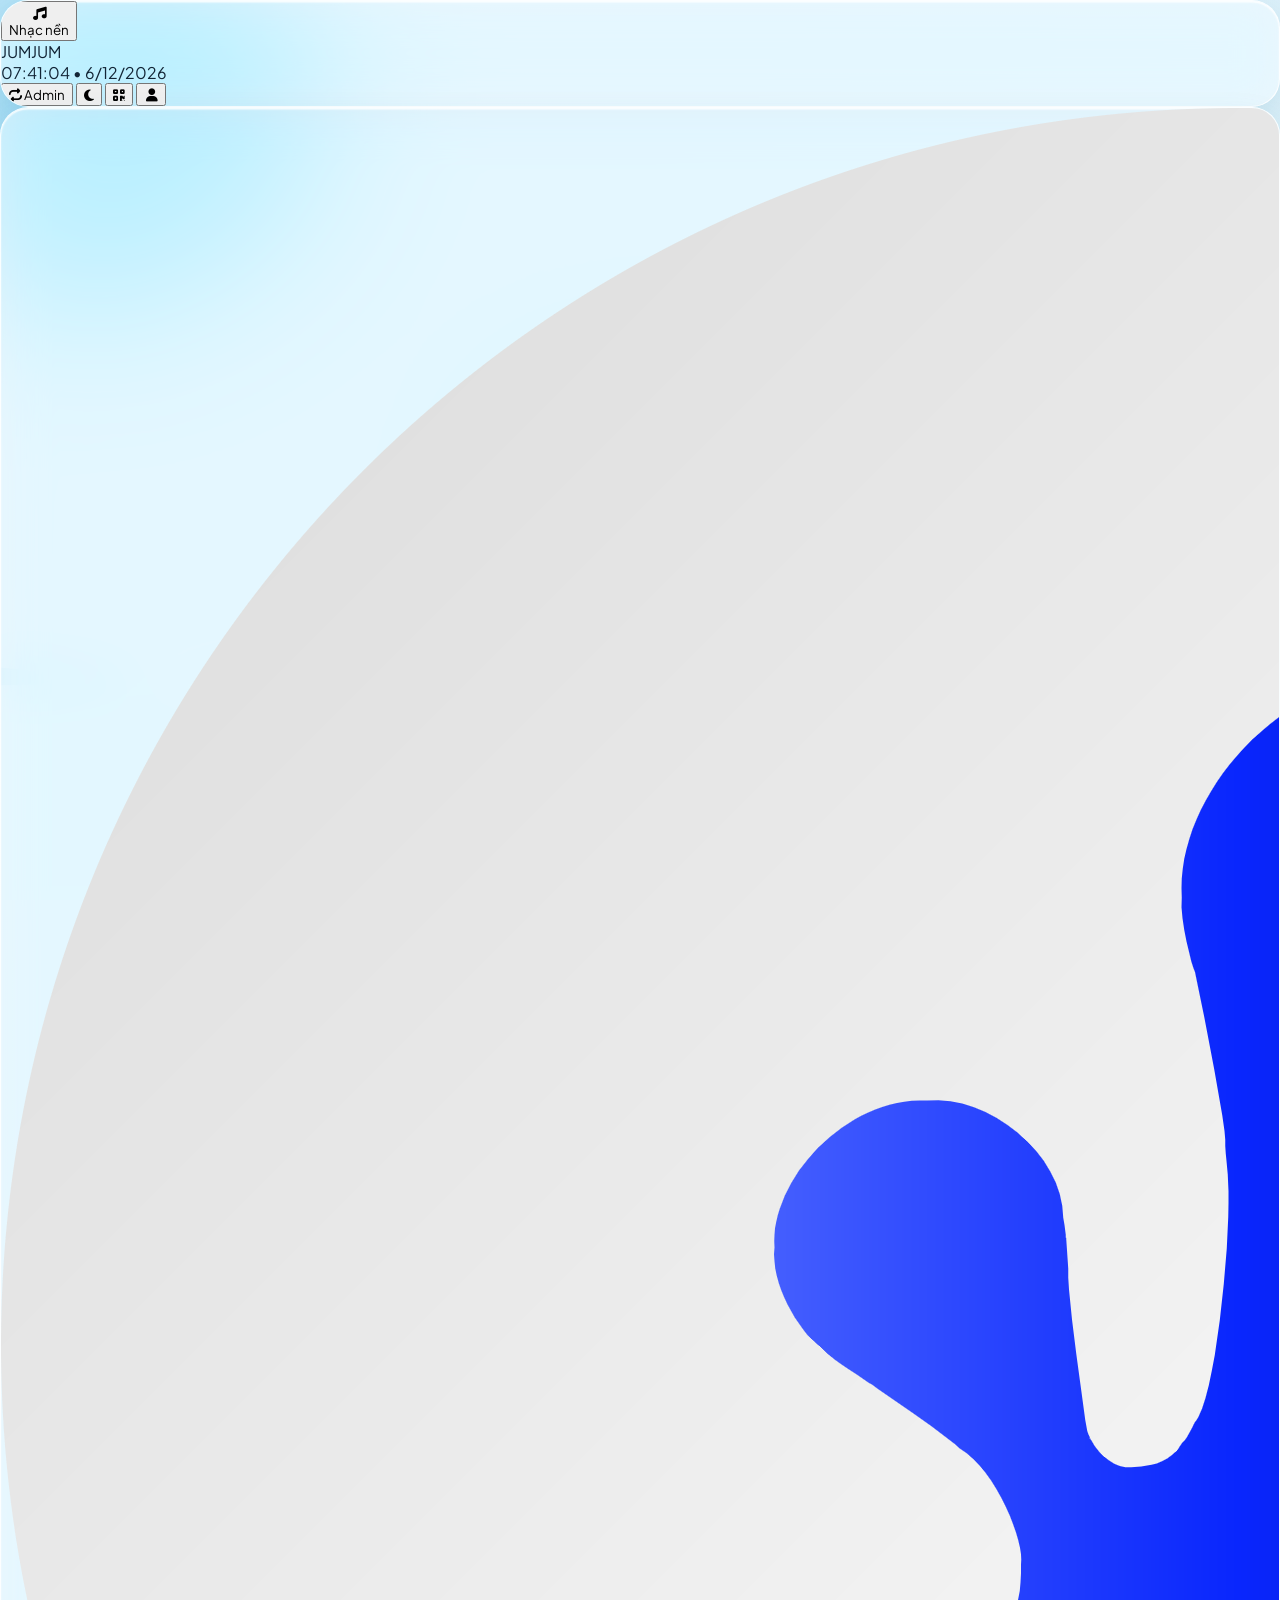
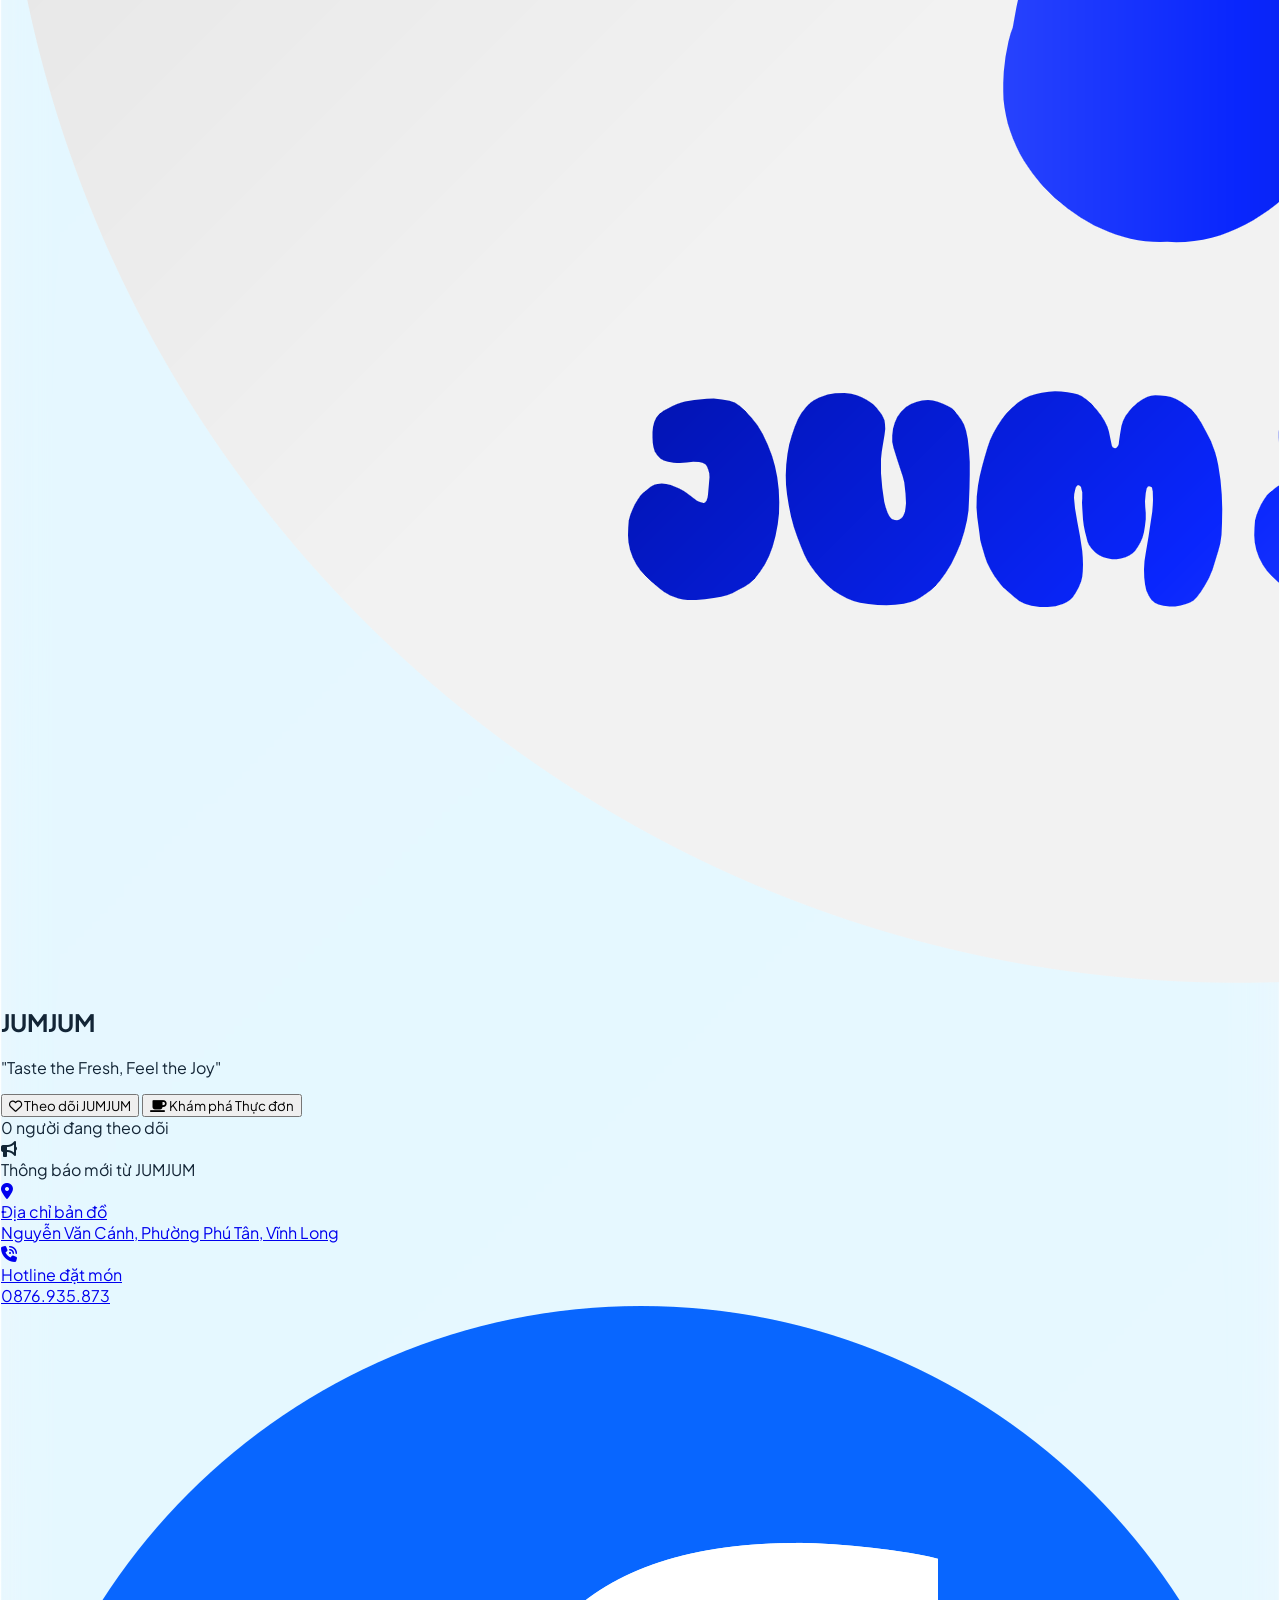
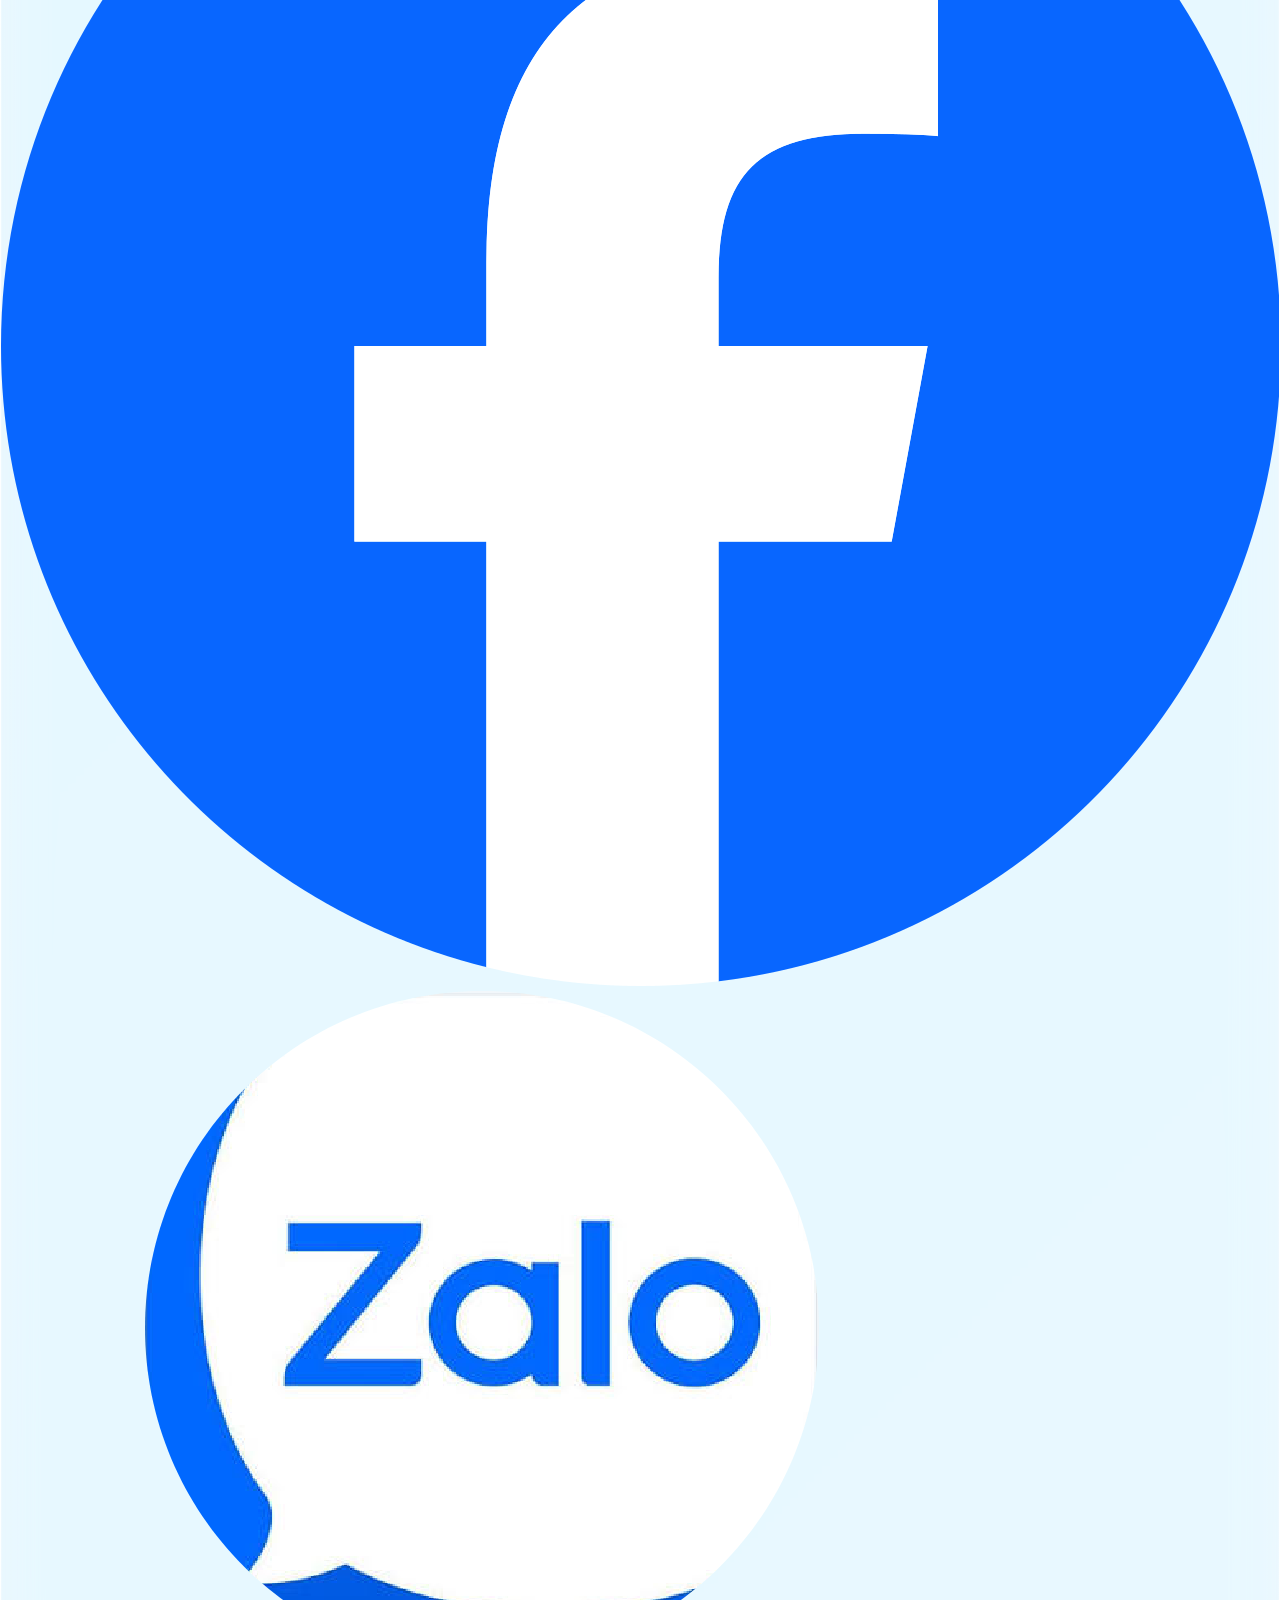
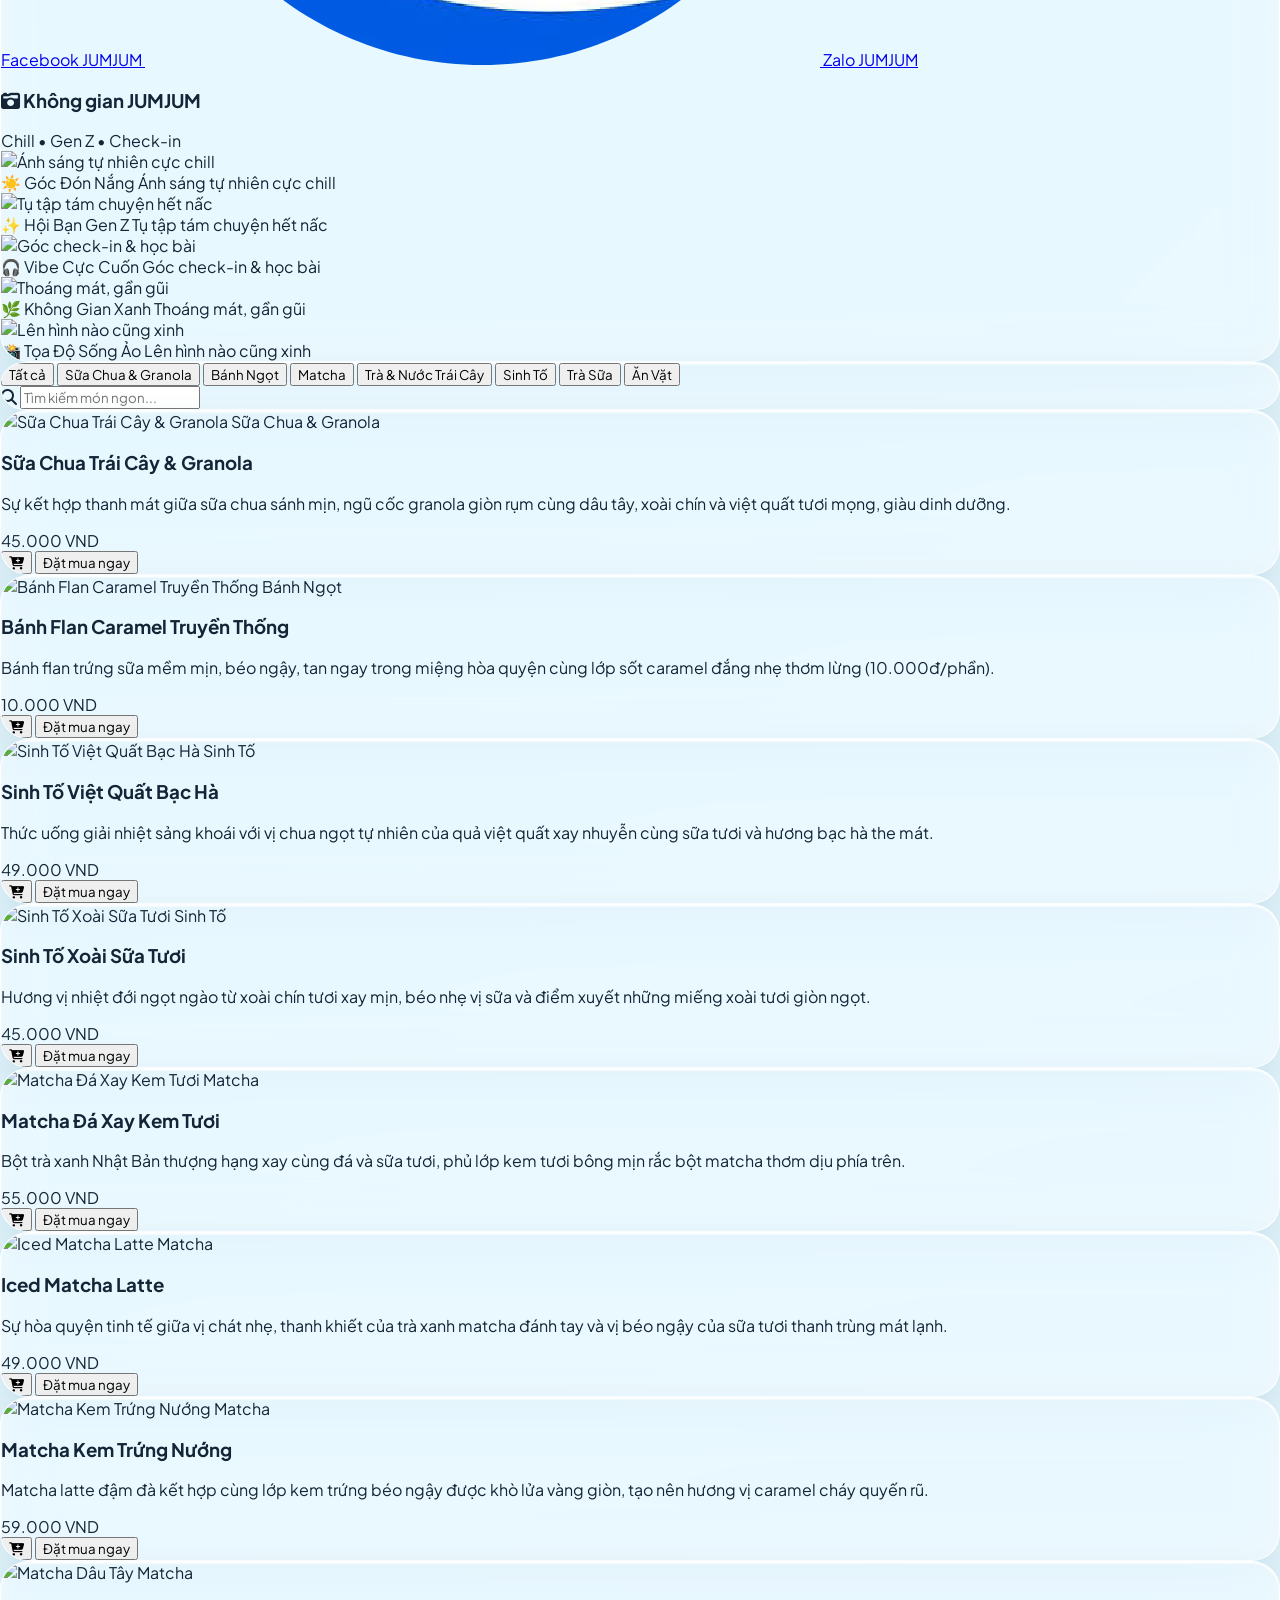
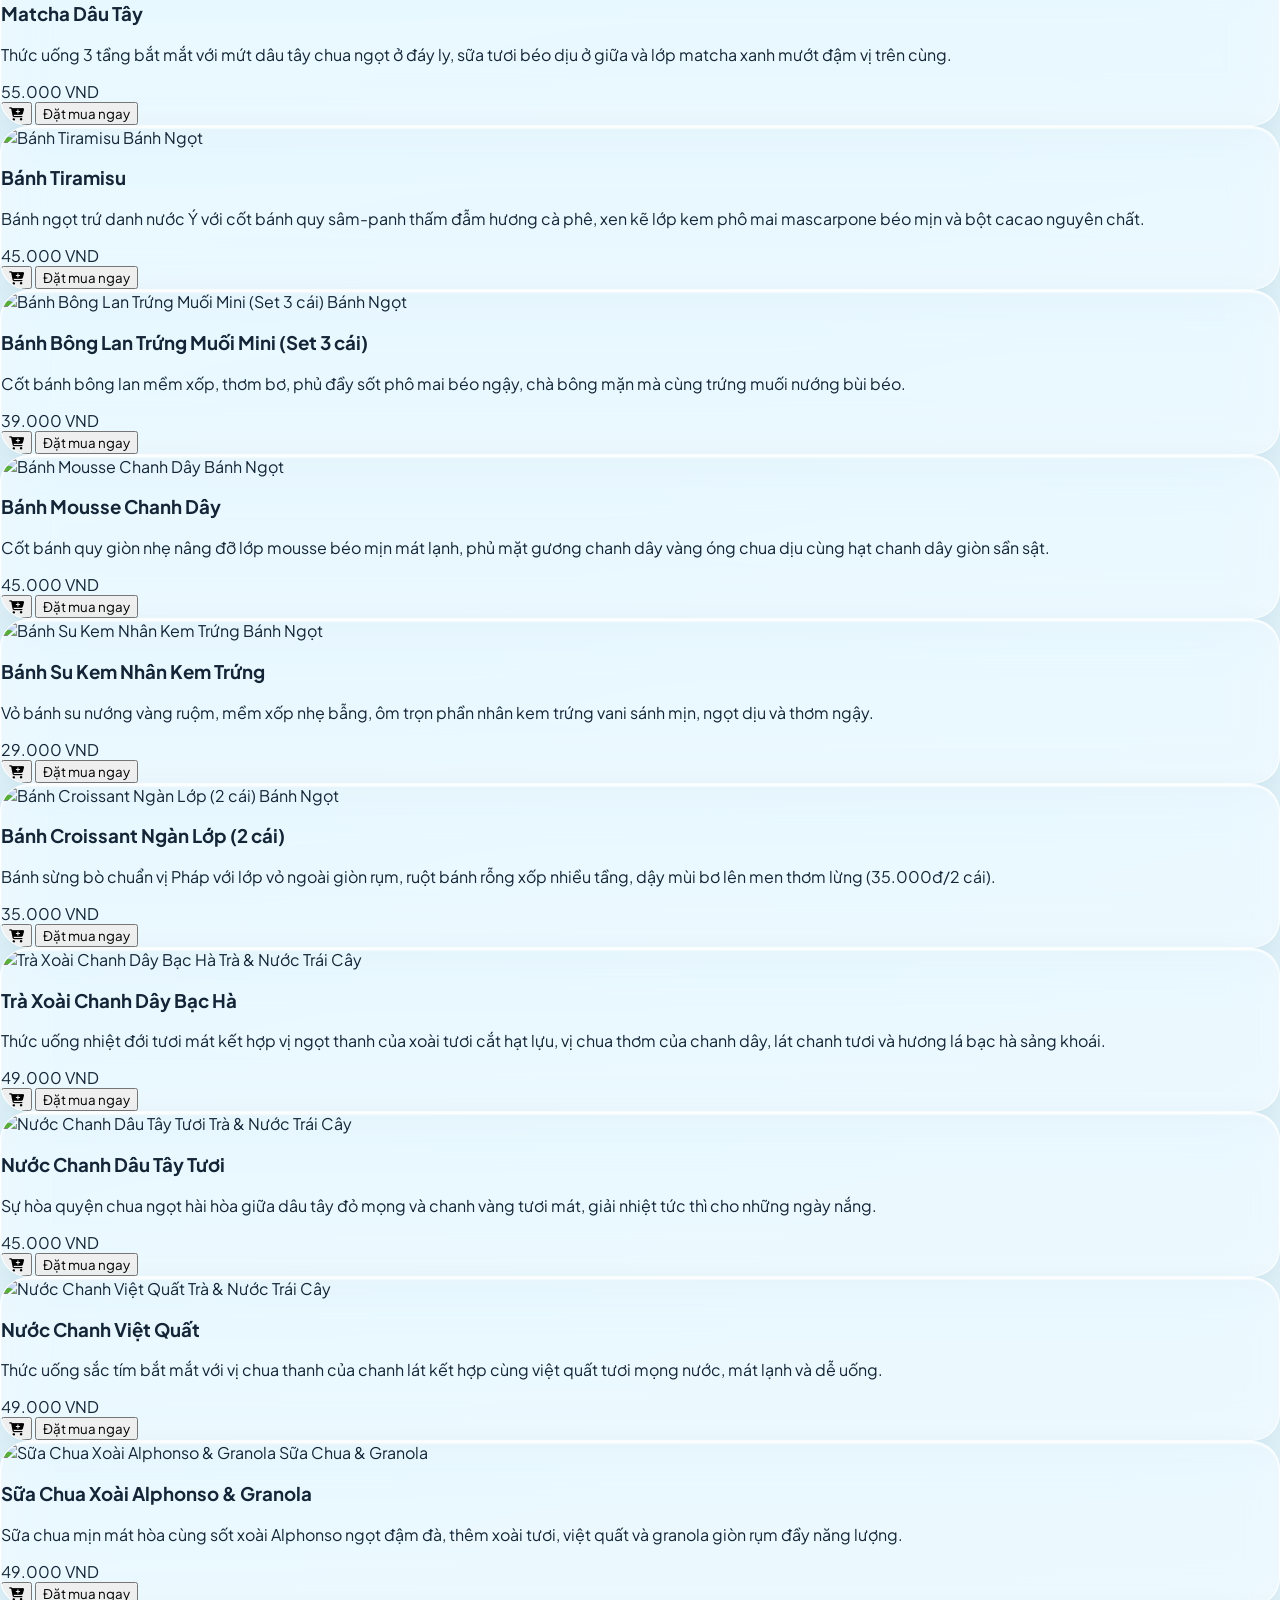
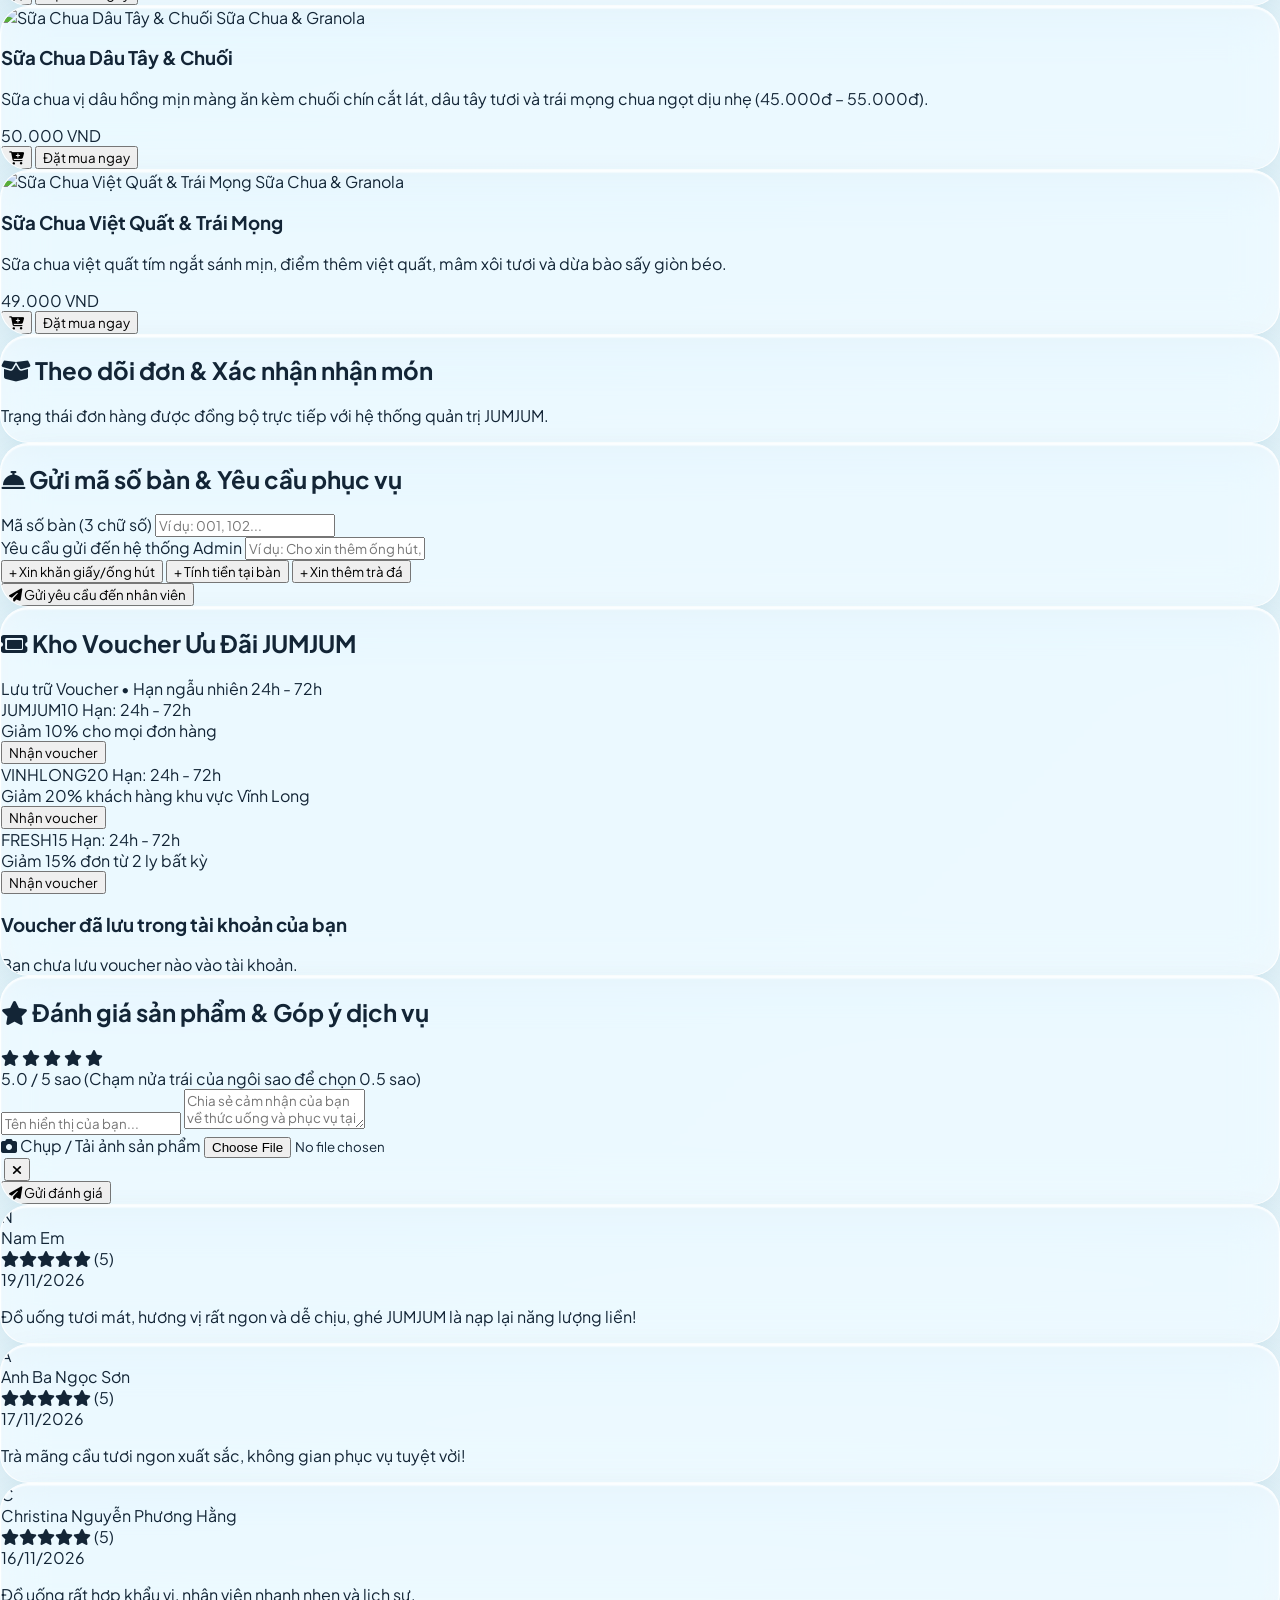
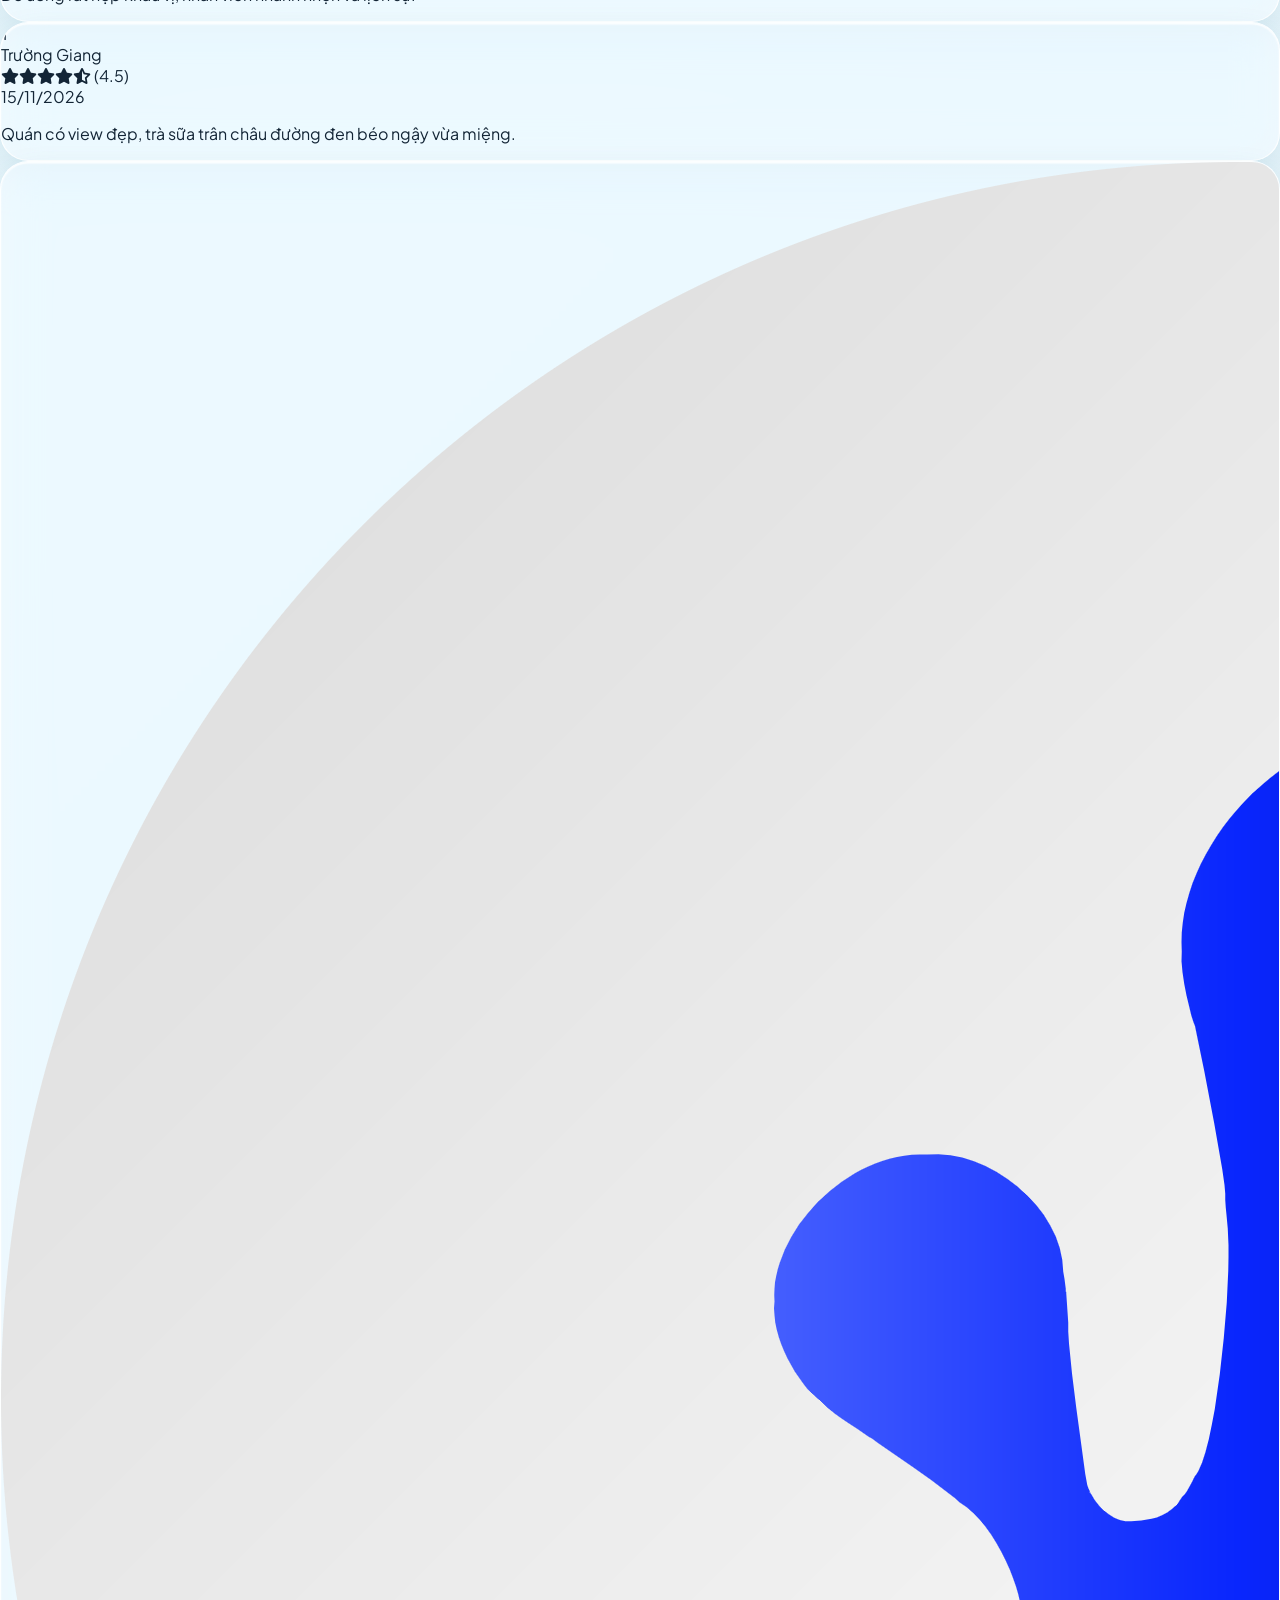
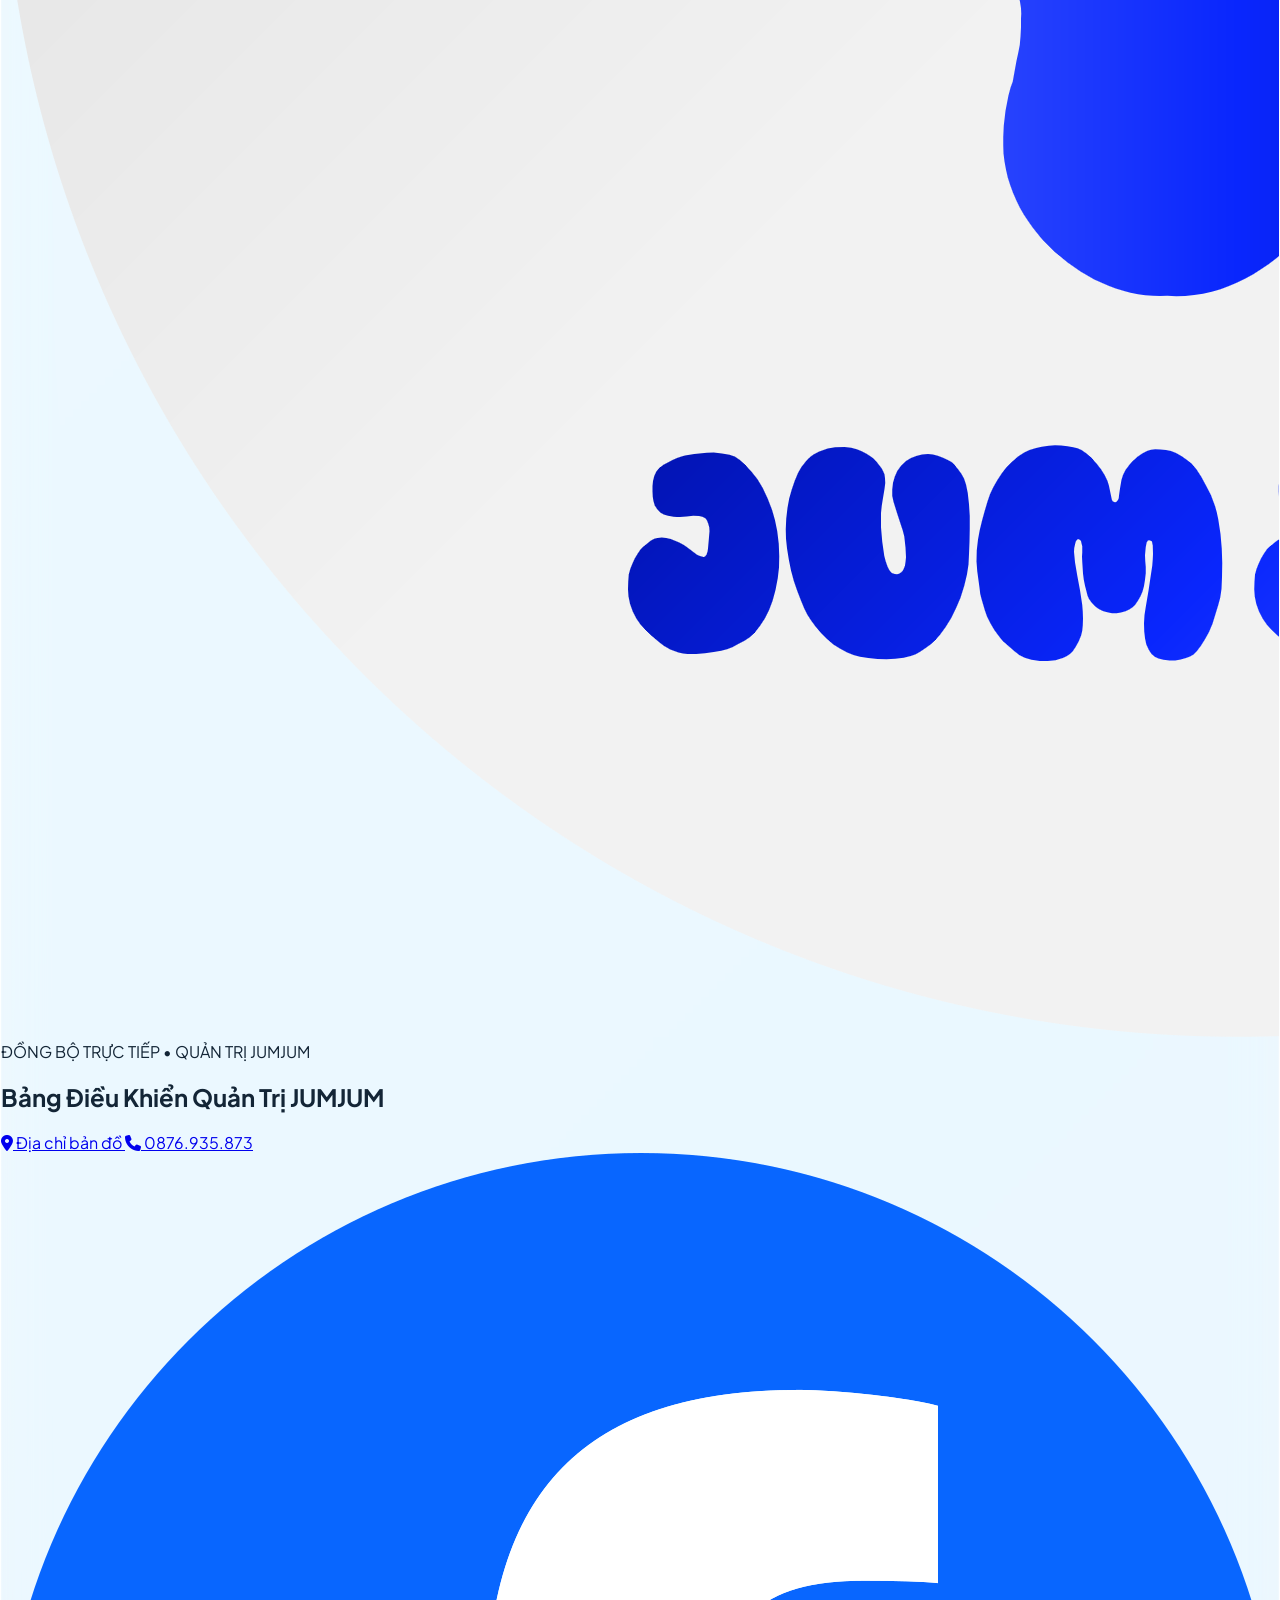
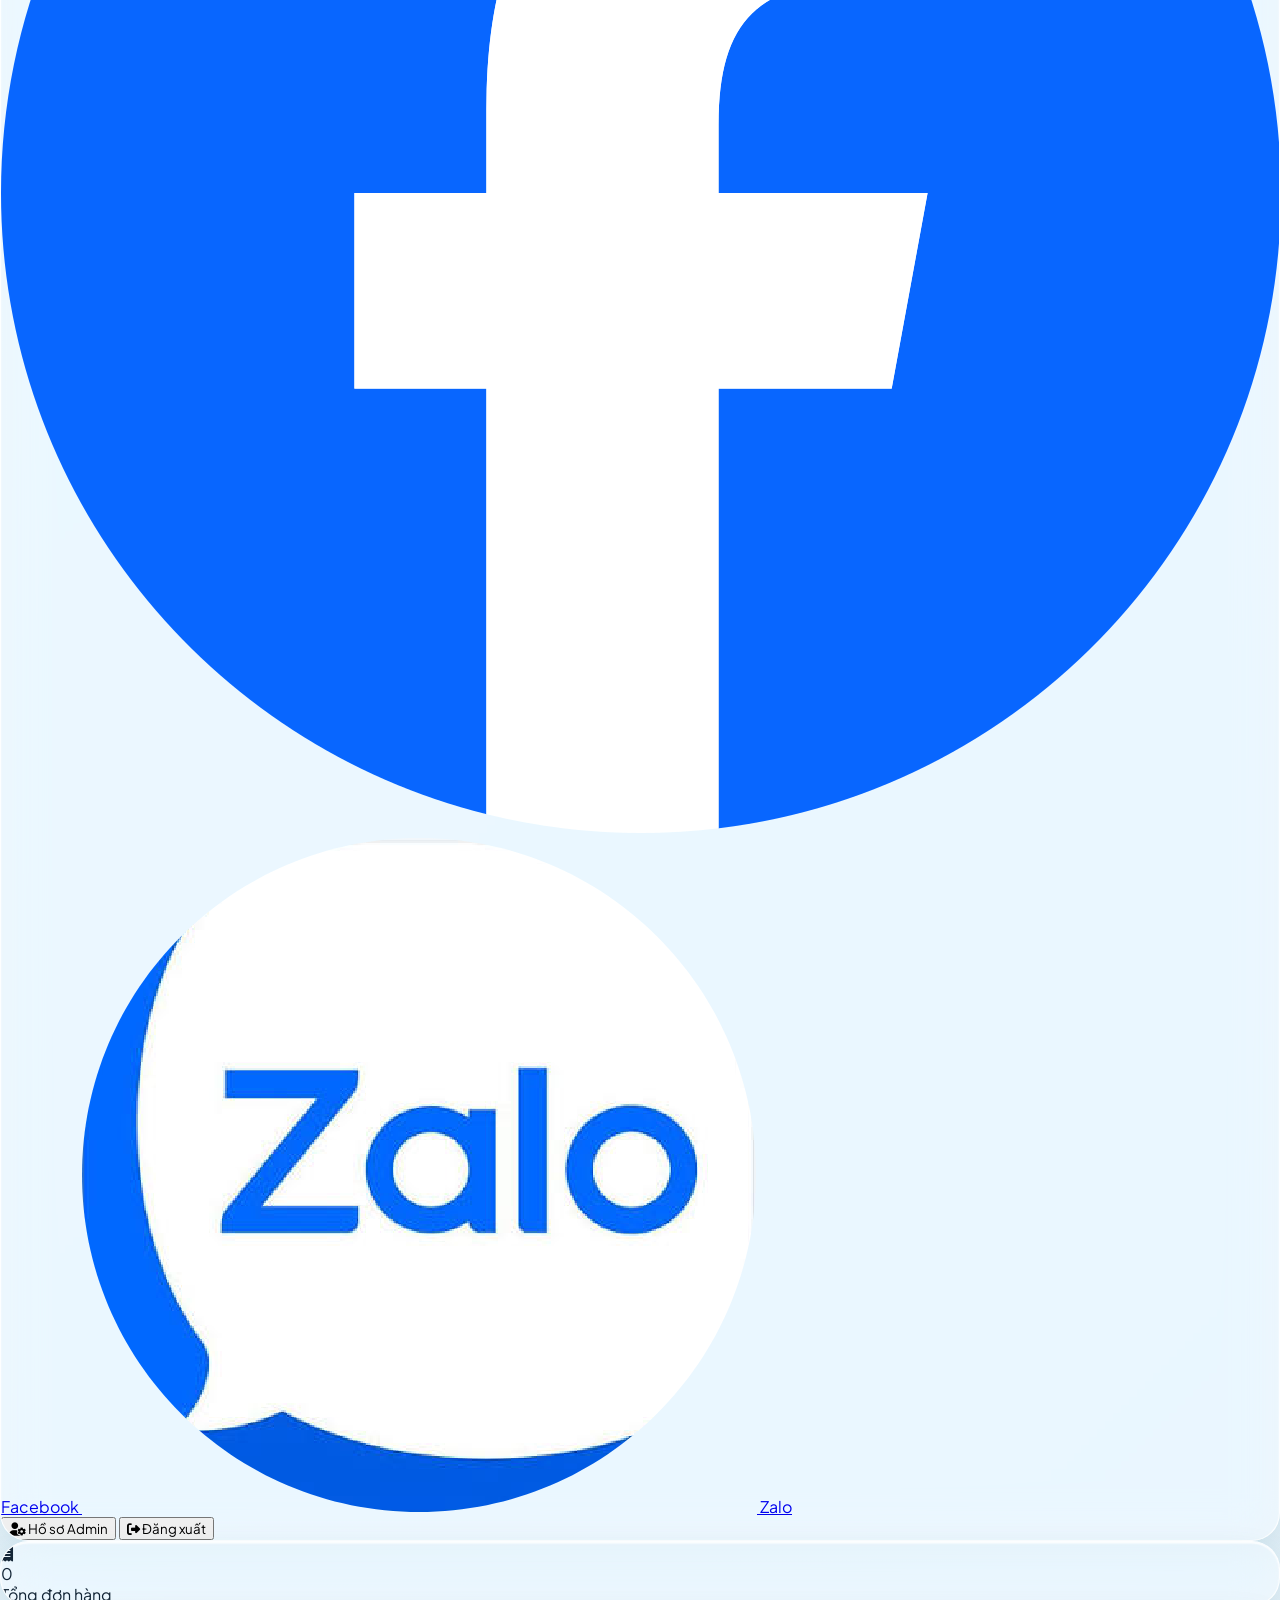
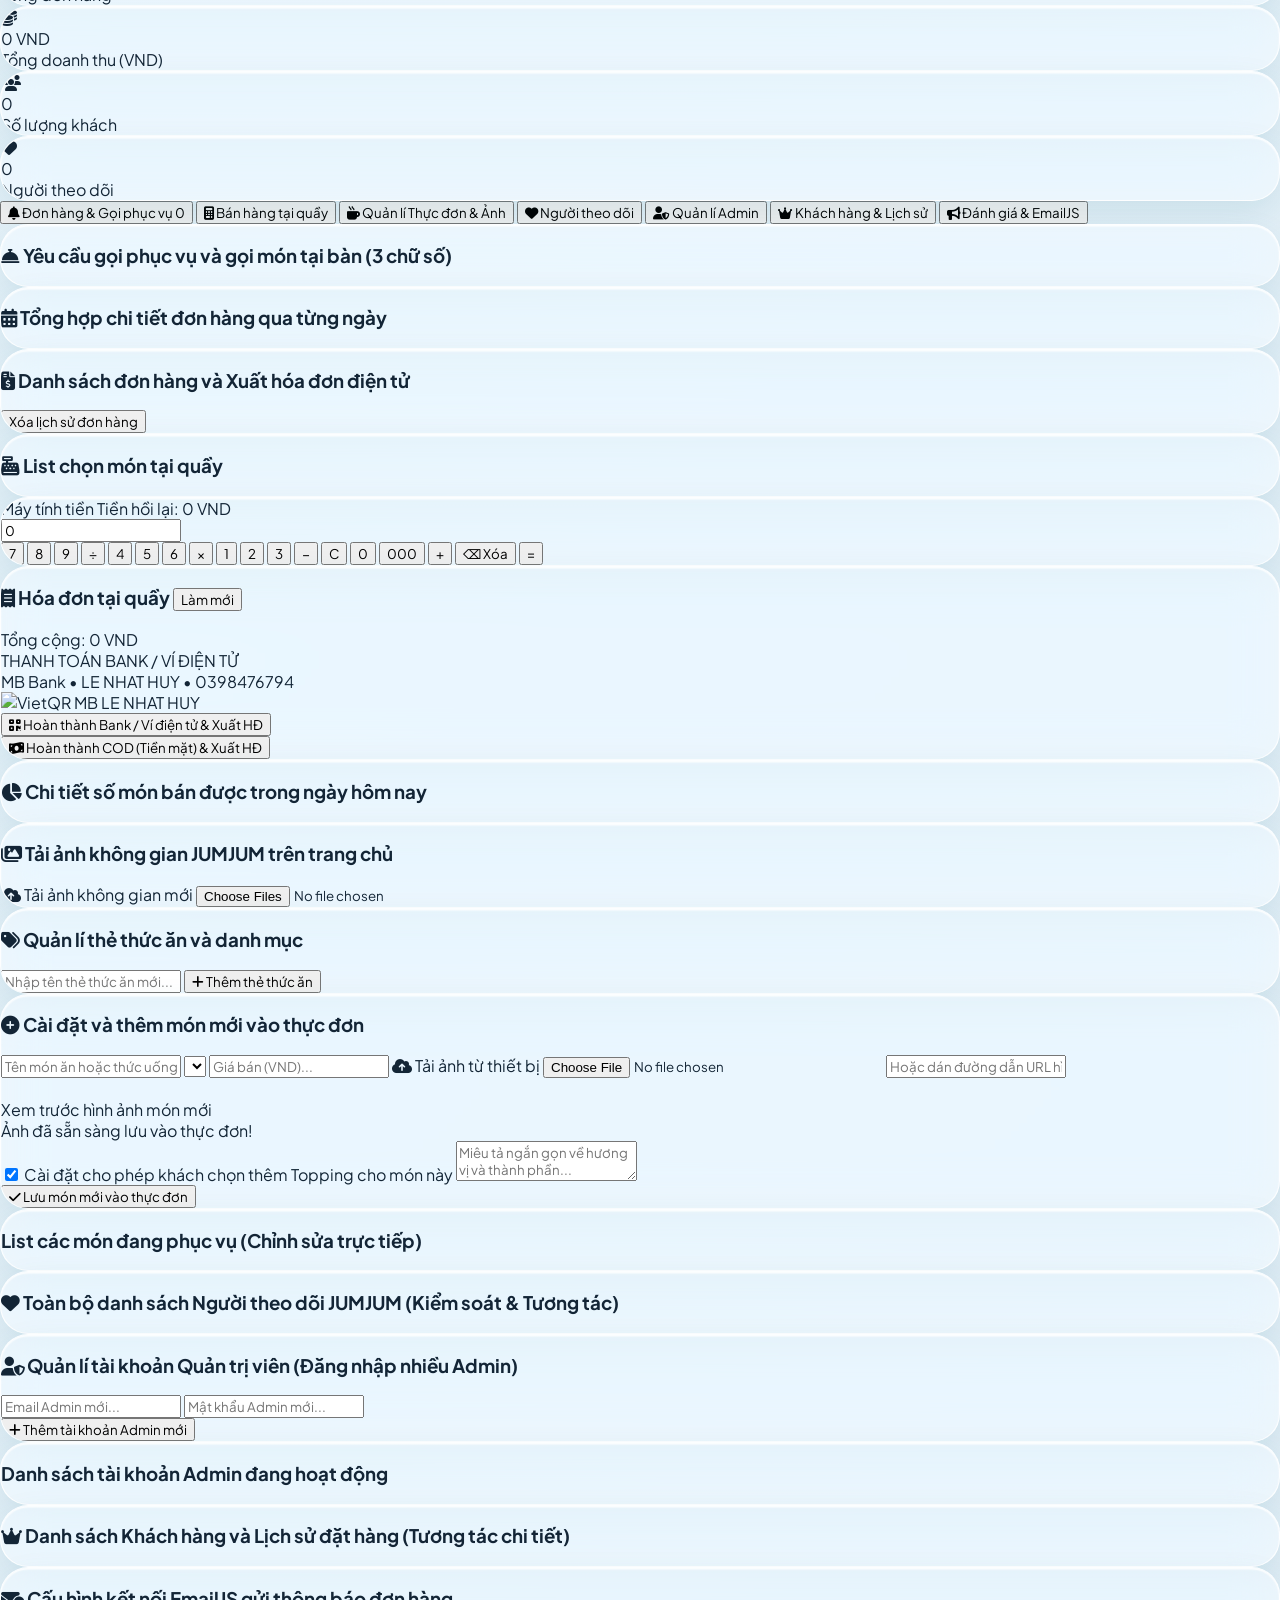
==== commit 17b0340b: "Update index.html" ====
--- a/index.html
+++ b/index.html
@@ -1292,6 +1292,98 @@
         let pendingProductForTopping = null;
         let newUploadedProductImgBase64 = "";
 
+        // ==================== CẤU HÌNH ĐỒNG BỘ FIREBASE REALTIME DATABASE ====================
+        const JUMJUM_FIREBASE_CFG = {
+            databaseUrl: "", // Dán Database URL Firebase của bạn vào đây (VD: "https://jumjum-shop-default-rtdb.firebaseio.com")
+            nodePath: "jumjum_state",
+            pollMs: 3000
+        };
+
+        function getJumjumCloudPayload() {
+            return {
+                updatedAt: Date.now(),
+                products,
+                spaceImages,
+                foodTags,
+                orders,
+                tableCalls,
+                reviews,
+                followers,
+                broadcastMsg: localStorage.getItem('jumjum_broadcast') || ""
+            };
+        }
+
+        function applyJumjumCloudSnapshot(remote, playAlert = true) {
+            if (!remote || typeof remote.updatedAt !== 'number') return;
+            const lastTs = parseInt(localStorage.getItem('jumjum_firebase_ts') || '0', 10);
+            if (remote.updatedAt <= lastTs) return;
+
+            const prevOrdersLen = orders.length;
+            const prevCallsLen = tableCalls.length;
+
+            localStorage.setItem('jumjum_firebase_ts', String(remote.updatedAt));
+            if (Array.isArray(remote.products)) { products = remote.products; safeSetStorage('jumjum_products', products); }
+            if (Array.isArray(remote.spaceImages)) { spaceImages = remote.spaceImages.map(normalizeSpaceImageItem); safeSetStorage('jumjum_space_images', spaceImages); }
+            if (Array.isArray(remote.foodTags)) { foodTags = remote.foodTags; safeSetStorage('jumjum_food_tags', foodTags); }
+            if (Array.isArray(remote.orders)) { orders = remote.orders; safeSetStorage('jumjum_orders', orders); }
+            if (Array.isArray(remote.tableCalls)) { tableCalls = remote.tableCalls; safeSetStorage('jumjum_table_calls', tableCalls); }
+            if (Array.isArray(remote.reviews)) { reviews = remote.reviews; safeSetStorage('jumjum_reviews', reviews); }
+            if (Array.isArray(remote.followers)) { followers = remote.followers; safeSetStorage('jumjum_followers', followers); }
+            if (typeof remote.broadcastMsg === 'string') {
+                broadcastMsg = remote.broadcastMsg;
+                localStorage.setItem('jumjum_broadcast', broadcastMsg);
+            }
+
+            renderBroadcastBanner();
+            renderSpaceGallery();
+            renderCategories();
+            renderProducts();
+            renderReviews();
+            updateFollowButtonUI();
+
+            if (!document.getElementById('tab-service')?.classList.contains('hidden')) {
+                renderUserActiveOrders();
+            }
+            if (currentUser && currentUser.role === 'shop') {
+                if (playAlert && (orders.length > prevOrdersLen || tableCalls.length > prevCallsLen)) {
+                    playAdminNotificationSound();
+                    showToast(orders.length > prevOrdersLen ? "🔔 Có đơn đặt món mới vừa gửi đến!" : "🔔 Có khách tại bàn vừa gọi phục vụ!");
+                }
+                renderAllAdminData();
+            }
+        }
+
+        async function syncJumjumFirebasePush() {
+            if (!JUMJUM_FIREBASE_CFG.databaseUrl) return;
+            const payload = getJumjumCloudPayload();
+            localStorage.setItem('jumjum_firebase_ts', String(payload.updatedAt));
+            const base = JUMJUM_FIREBASE_CFG.databaseUrl.replace(/\/+$/, '');
+
+            try {
+                await fetch(`${base}/${JUMJUM_FIREBASE_CFG.nodePath}.json`, {
+                    method: 'PUT',
+                    headers: { 'Content-Type': 'application/json' },
+                    body: JSON.stringify(payload)
+                });
+            } catch (err) {
+                console.warn("Firebase push tạm gián đoạn:", err);
+            }
+        }
+
+        async function syncJumjumFirebasePull(playAlert = true) {
+            if (!JUMJUM_FIREBASE_CFG.databaseUrl) return;
+            const base = JUMJUM_FIREBASE_CFG.databaseUrl.replace(/\/+$/, '');
+
+            try {
+                const res = await fetch(`${base}/${JUMJUM_FIREBASE_CFG.nodePath}.json`, { cache: 'no-store' });
+                if (!res.ok) return;
+                const remote = await res.json();
+                applyJumjumCloudSnapshot(remote, playAlert);
+            } catch (err) {
+                console.warn("Firebase pull tạm gián đoạn:", err);
+            }
+        }
+
         // ==================== KHỞI TẠO HỆ THỐNG ====================
         window.addEventListener('DOMContentLoaded', () => {
             initEmailJsSdk();
@@ -1317,9 +1409,11 @@
                 }
             });
 
+            syncJumjumFirebasePull(false);
             setInterval(() => {
                 syncStateFromStorage(false);
-            }, 3000);
+                syncJumjumFirebasePull(true);
+            }, JUMJUM_FIREBASE_CFG.pollMs);
         });
 
         function syncStateFromStorage(playAlert = false) {
@@ -1421,6 +1515,7 @@
                 showToast("Cảm ơn bạn đã theo dõi JUMJUM!");
             }
             safeSetStorage('jumjum_followers', followers);
+            syncJumjumFirebasePush();
             updateFollowButtonUI();
         }
 
@@ -2007,6 +2102,7 @@
 
             orders.unshift(newOrder);
             safeSetStorage('jumjum_orders', orders);
+            syncJumjumFirebasePush();
 
             sendOrderEmailViaEmailJS(newOrder);
             playAdminNotificationSound();
@@ -2062,6 +2158,7 @@
             orders[idx].status = "Khách hàng đã nhận món";
             orders[idx].isNew = false;
             safeSetStorage('jumjum_orders', orders);
+            syncJumjumFirebasePush();
             playAdminNotificationSound();
             renderUserActiveOrders();
             showToast("Cảm ơn bạn đã xác nhận nhận món! Chúc bạn ngon miệng.");
@@ -2092,6 +2189,7 @@
 
             tableCalls.unshift(callObj);
             safeSetStorage('jumjum_table_calls', tableCalls);
+            syncJumjumFirebasePush();
             document.getElementById('tableRequestInput').value = '';
             document.getElementById('shopNotifDot').classList.remove('hidden');
 
@@ -2495,6 +2593,7 @@
         function removeFollower(idx) {
             followers.splice(idx, 1);
             safeSetStorage('jumjum_followers', followers);
+            syncJumjumFirebasePush();
             renderAdminFollowersList();
             updateFollowButtonUI();
             showToast("Đã xóa khỏi danh sách theo dõi.");
@@ -2503,6 +2602,7 @@
         function completeTableCall(idx) {
             tableCalls[idx].done = true;
             safeSetStorage('jumjum_table_calls', tableCalls);
+            syncJumjumFirebasePush();
             renderAllAdminData();
             showToast("Đã xác nhận phục vụ bàn thành công!");
         }
@@ -2511,6 +2611,7 @@
             orders[idx].isNew = false;
             orders[idx].status = "Đang pha chế & Giao hàng";
             safeSetStorage('jumjum_orders', orders);
+            syncJumjumFirebasePush();
             renderAllAdminData();
             showToast("Đã duyệt đơn hàng và cập nhật trạng thái cho khách!");
         }
@@ -2519,6 +2620,7 @@
             if (confirm("Xóa toàn bộ lịch sử đơn hàng?")) {
                 orders = [];
                 safeSetStorage('jumjum_orders', orders);
+                syncJumjumFirebasePush();
                 renderAllAdminData();
             }
         }
@@ -2686,6 +2788,7 @@
             };
             orders.unshift(newOrder);
             safeSetStorage('jumjum_orders', orders);
+            syncJumjumFirebasePush();
             posCart = [];
             updatePosCartUI();
             renderAllAdminData();
@@ -2813,6 +2916,7 @@
                         caption: "Không gian check-in thực tế"
                     });
                     if (safeSetStorage('jumjum_space_images', spaceImages)) {
+                        syncJumjumFirebasePush();
                         renderSpaceGallery();
                         renderAdminMenuAndSpaceManager();
                     }
@@ -2826,6 +2930,7 @@
             if (confirm("Xóa hình ảnh không gian này?")) {
                 spaceImages.splice(idx, 1);
                 safeSetStorage('jumjum_space_images', spaceImages);
+                syncJumjumFirebasePush();
                 renderSpaceGallery();
                 renderAdminMenuAndSpaceManager();
             }
@@ -2837,6 +2942,7 @@
             if (!foodTags.includes(tagName)) {
                 foodTags.push(tagName);
                 safeSetStorage('jumjum_food_tags', foodTags);
+                syncJumjumFirebasePush();
                 document.getElementById('newFoodTagInput').value = "";
                 renderCategories();
                 renderAdminMenuAndSpaceManager();
@@ -2850,6 +2956,7 @@
             if (foodTags.length <= 1) return showToast("Cần giữ lại ít nhất một thẻ thức ăn!");
             const removed = foodTags.splice(idx, 1);
             safeSetStorage('jumjum_food_tags', foodTags);
+            syncJumjumFirebasePush();
             renderCategories();
             renderAdminMenuAndSpaceManager();
             showToast(`Đã xóa thẻ thức ăn "${removed[0]}"!`);
@@ -2896,6 +3003,7 @@
             });
 
             if (safeSetStorage('jumjum_products', products)) {
+                syncJumjumFirebasePush();
                 newUploadedProductImgBase64 = "";
                 document.getElementById('newProdName').value = '';
                 document.getElementById('newProdPrice').value = '';
@@ -2916,6 +3024,7 @@
             if (!val && val !== 0 && typeof val !== 'boolean') return;
             products[idx][field] = val;
             safeSetStorage('jumjum_products', products);
+            syncJumjumFirebasePush();
             renderCategories();
             renderProducts();
             renderAdminMenuAndSpaceManager();
@@ -2928,6 +3037,7 @@
             compressImageFile(file, 500, (compressed) => {
                 products[idx].image = compressed;
                 if (safeSetStorage('jumjum_products', products)) {
+                    syncJumjumFirebasePush();
                     renderProducts();
                     renderAdminMenuAndSpaceManager();
                     showToast("Đã cập nhật hình ảnh món mới!");
@@ -2939,6 +3049,7 @@
             if (confirm("Xóa món này khỏi thực đơn?")) {
                 products.splice(idx, 1);
                 safeSetStorage('jumjum_products', products);
+                syncJumjumFirebasePush();
                 renderCategories();
                 renderProducts();
                 renderAdminMenuAndSpaceManager();
@@ -2949,6 +3060,7 @@
             const msg = document.getElementById('adminBroadcastInput').value.trim();
             broadcastMsg = msg;
             localStorage.setItem('jumjum_broadcast', msg);
+            syncJumjumFirebasePush();
             renderBroadcastBanner();
             showToast(msg ? "Đã phát thông báo đến khách hàng!" : "Đã tắt thông báo!");
         }
@@ -3018,6 +3130,7 @@
                 photo: reviewPhotoBase64
             });
             safeSetStorage('jumjum_reviews', reviews);
+            syncJumjumFirebasePush();
             document.getElementById('reviewComment').value = '';
             clearReviewPhoto();
             renderReviews();
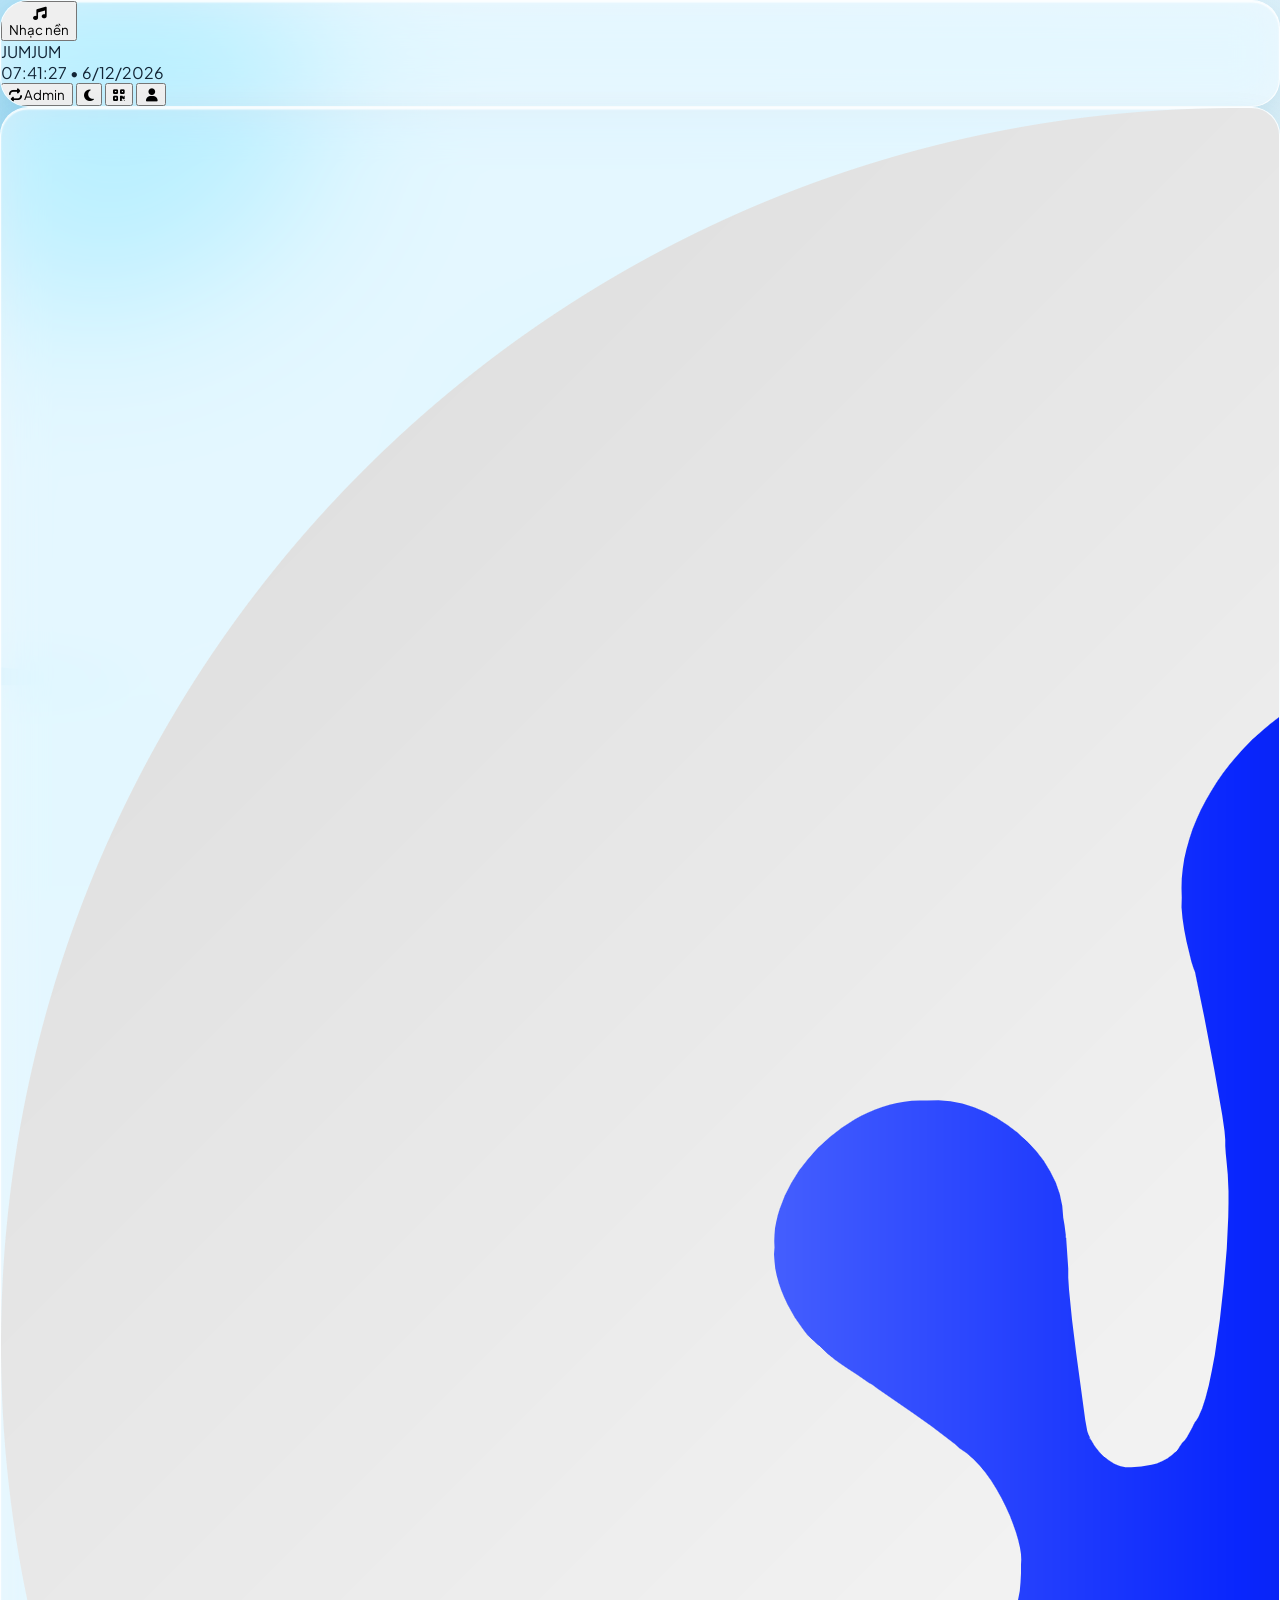
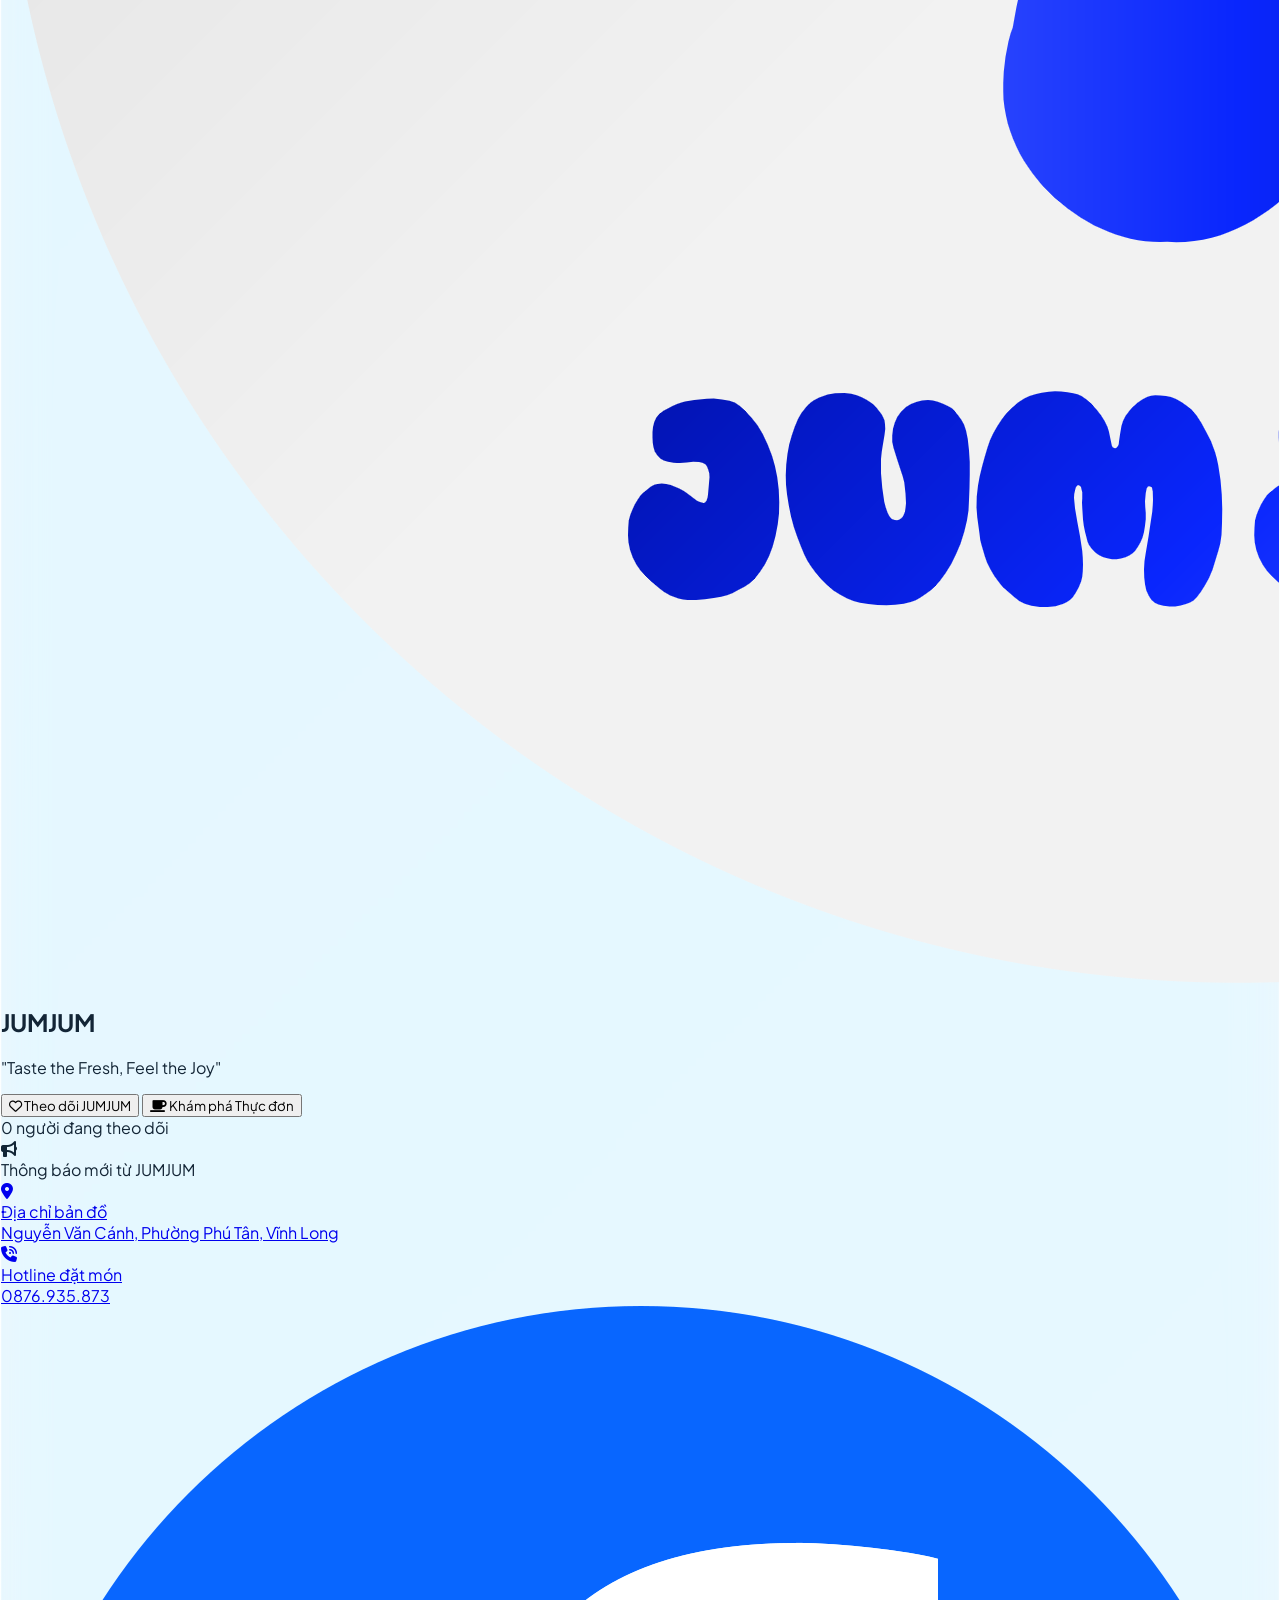
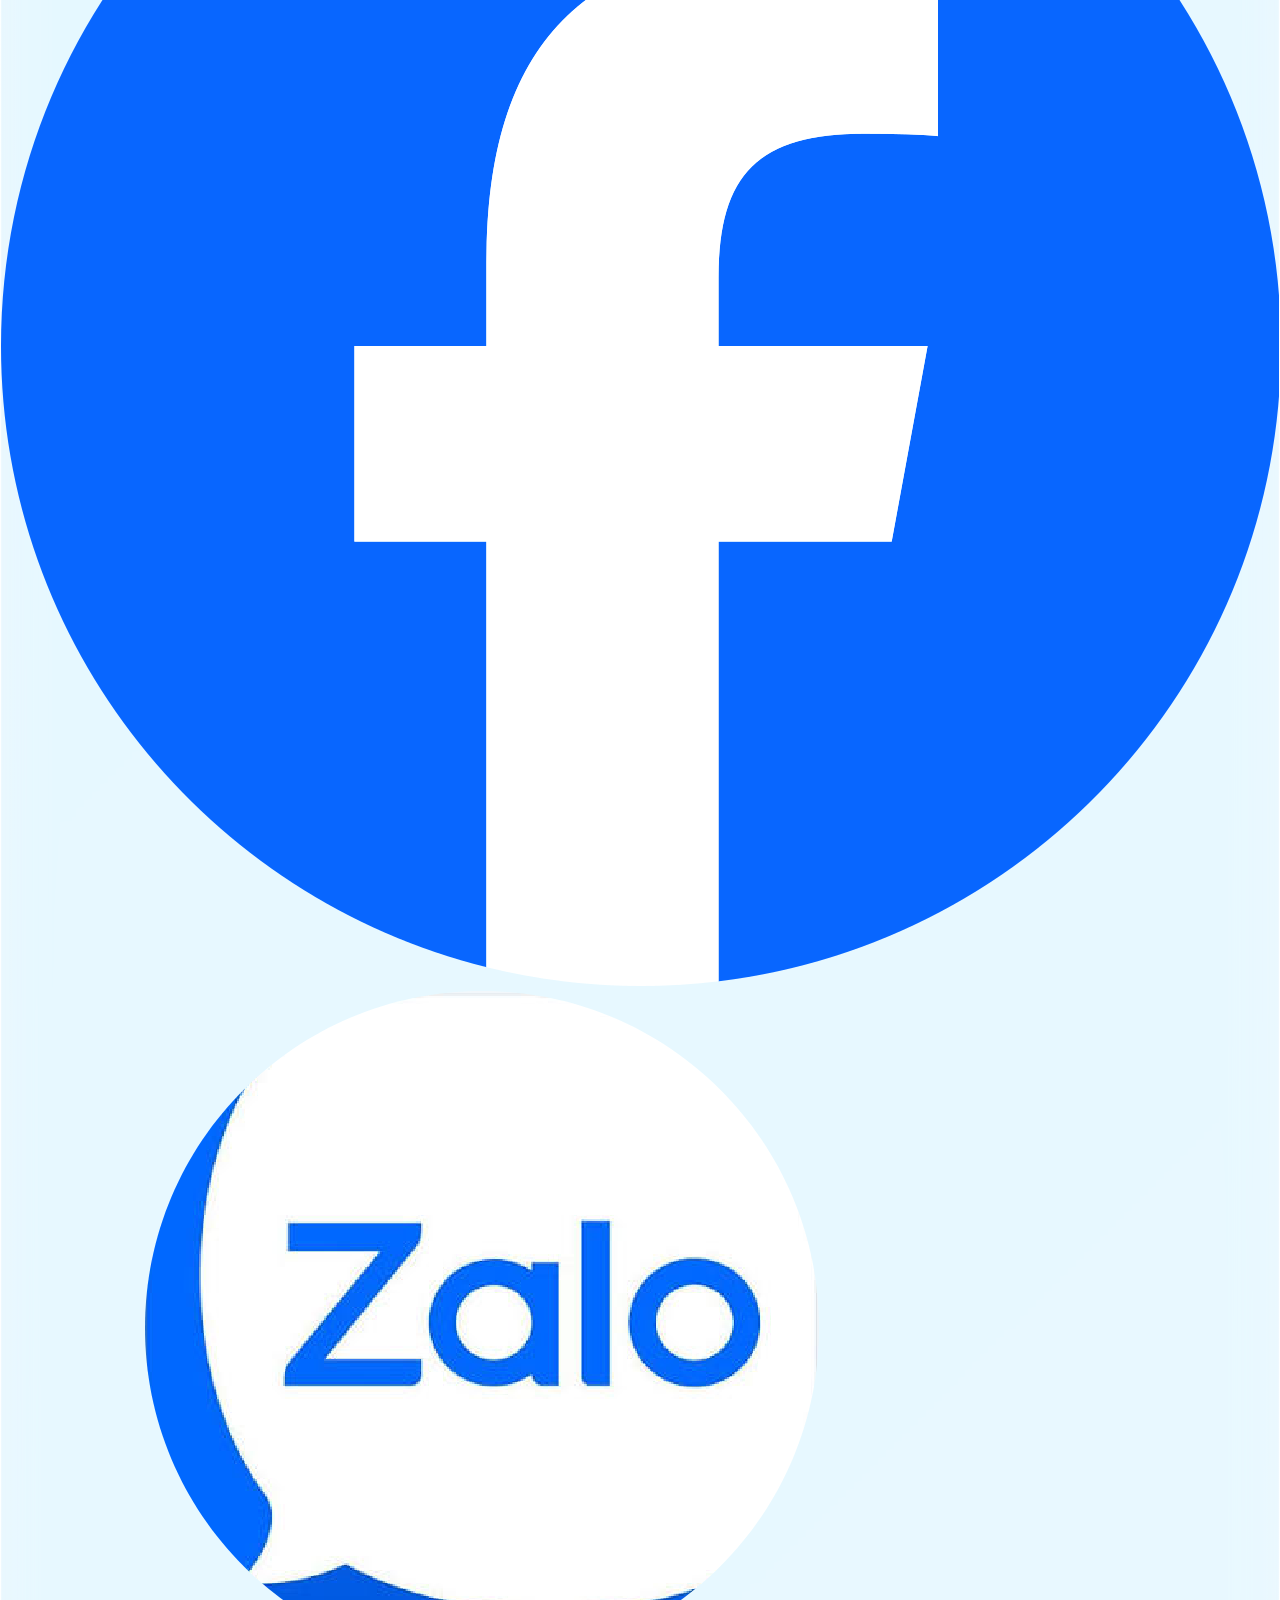
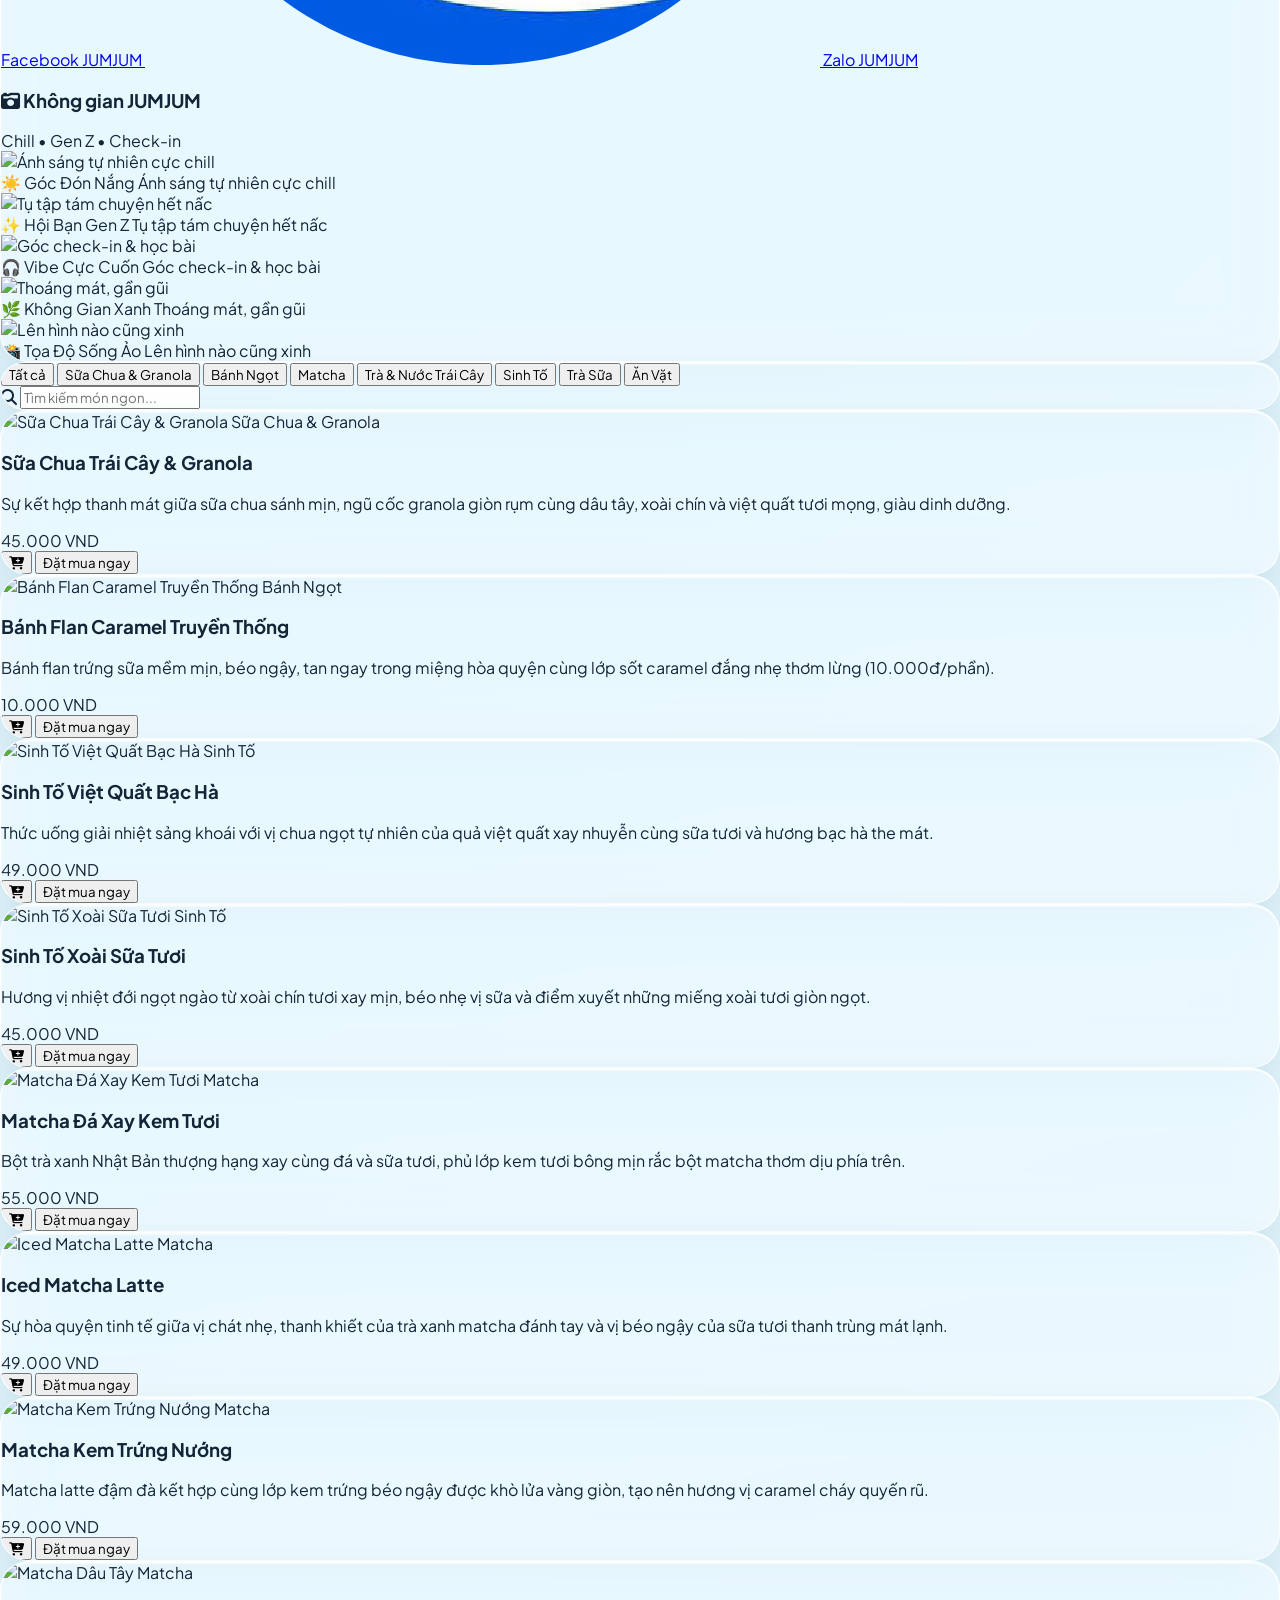
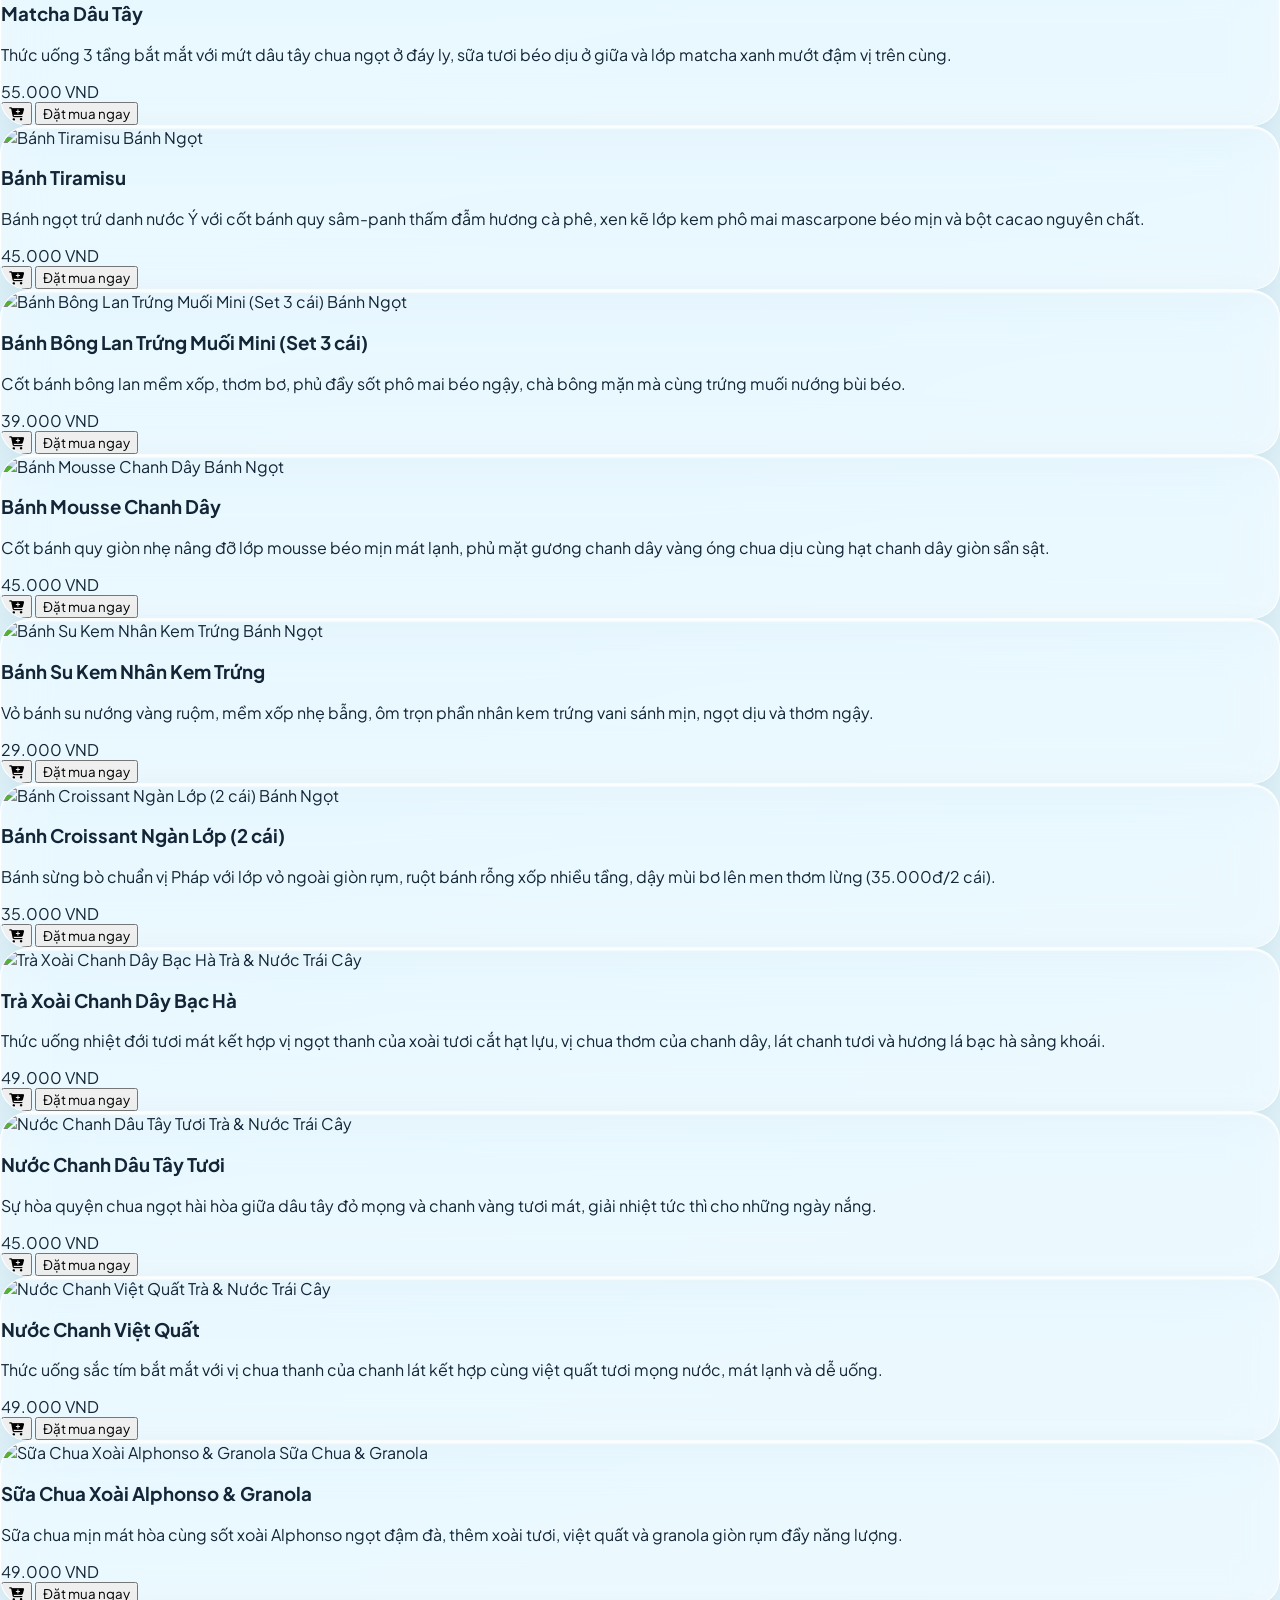
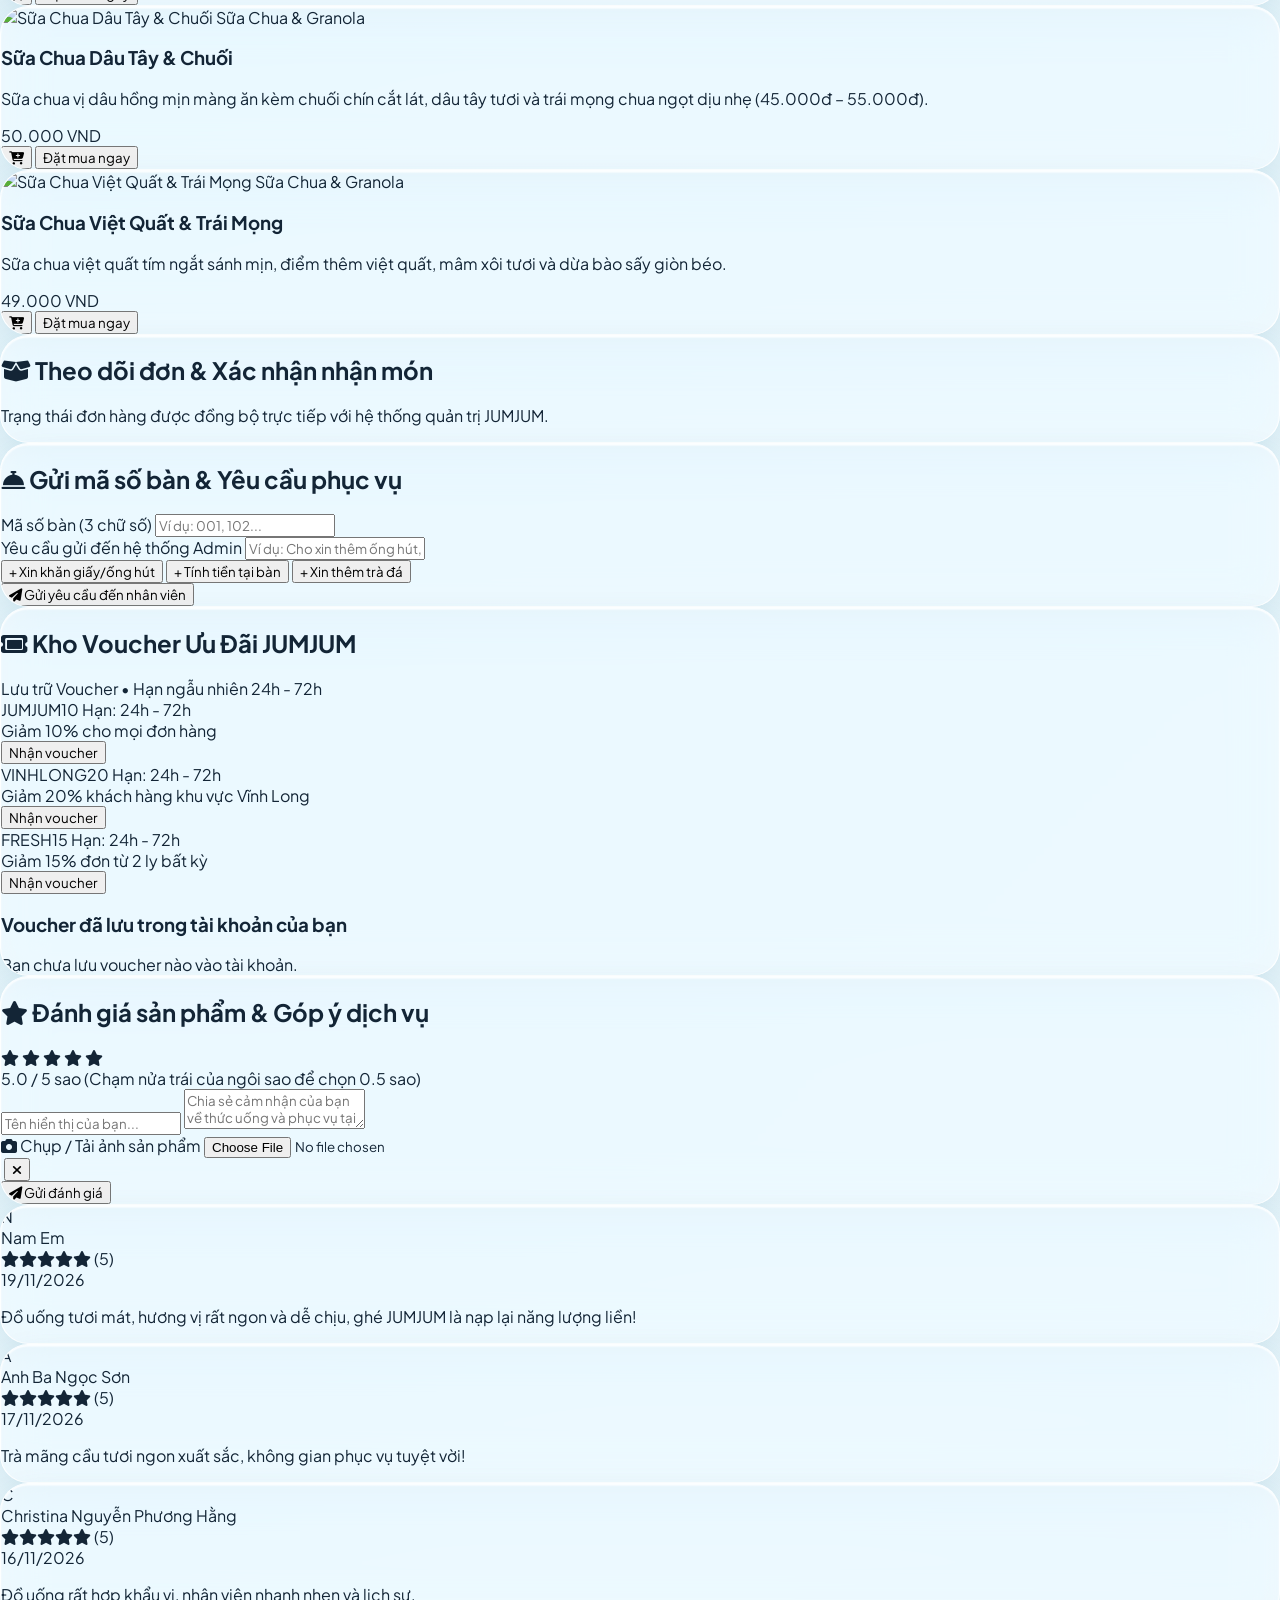
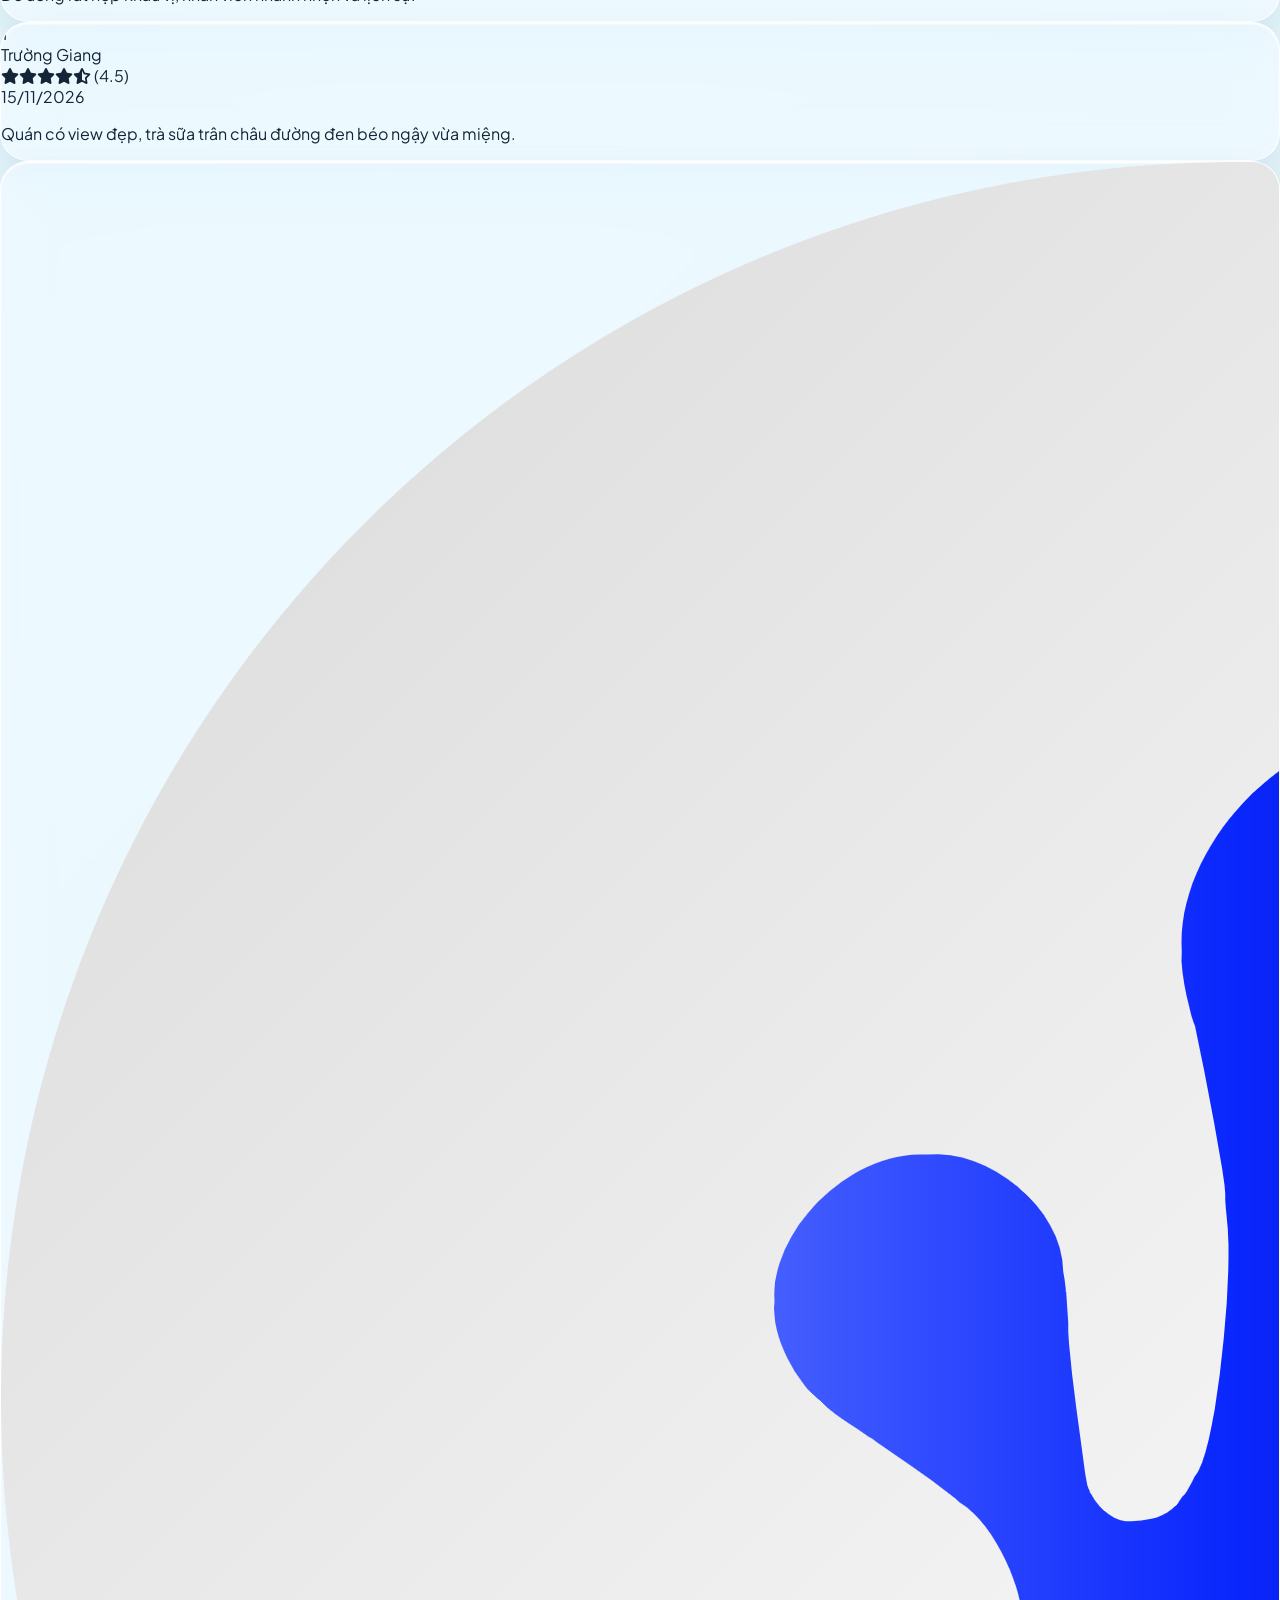
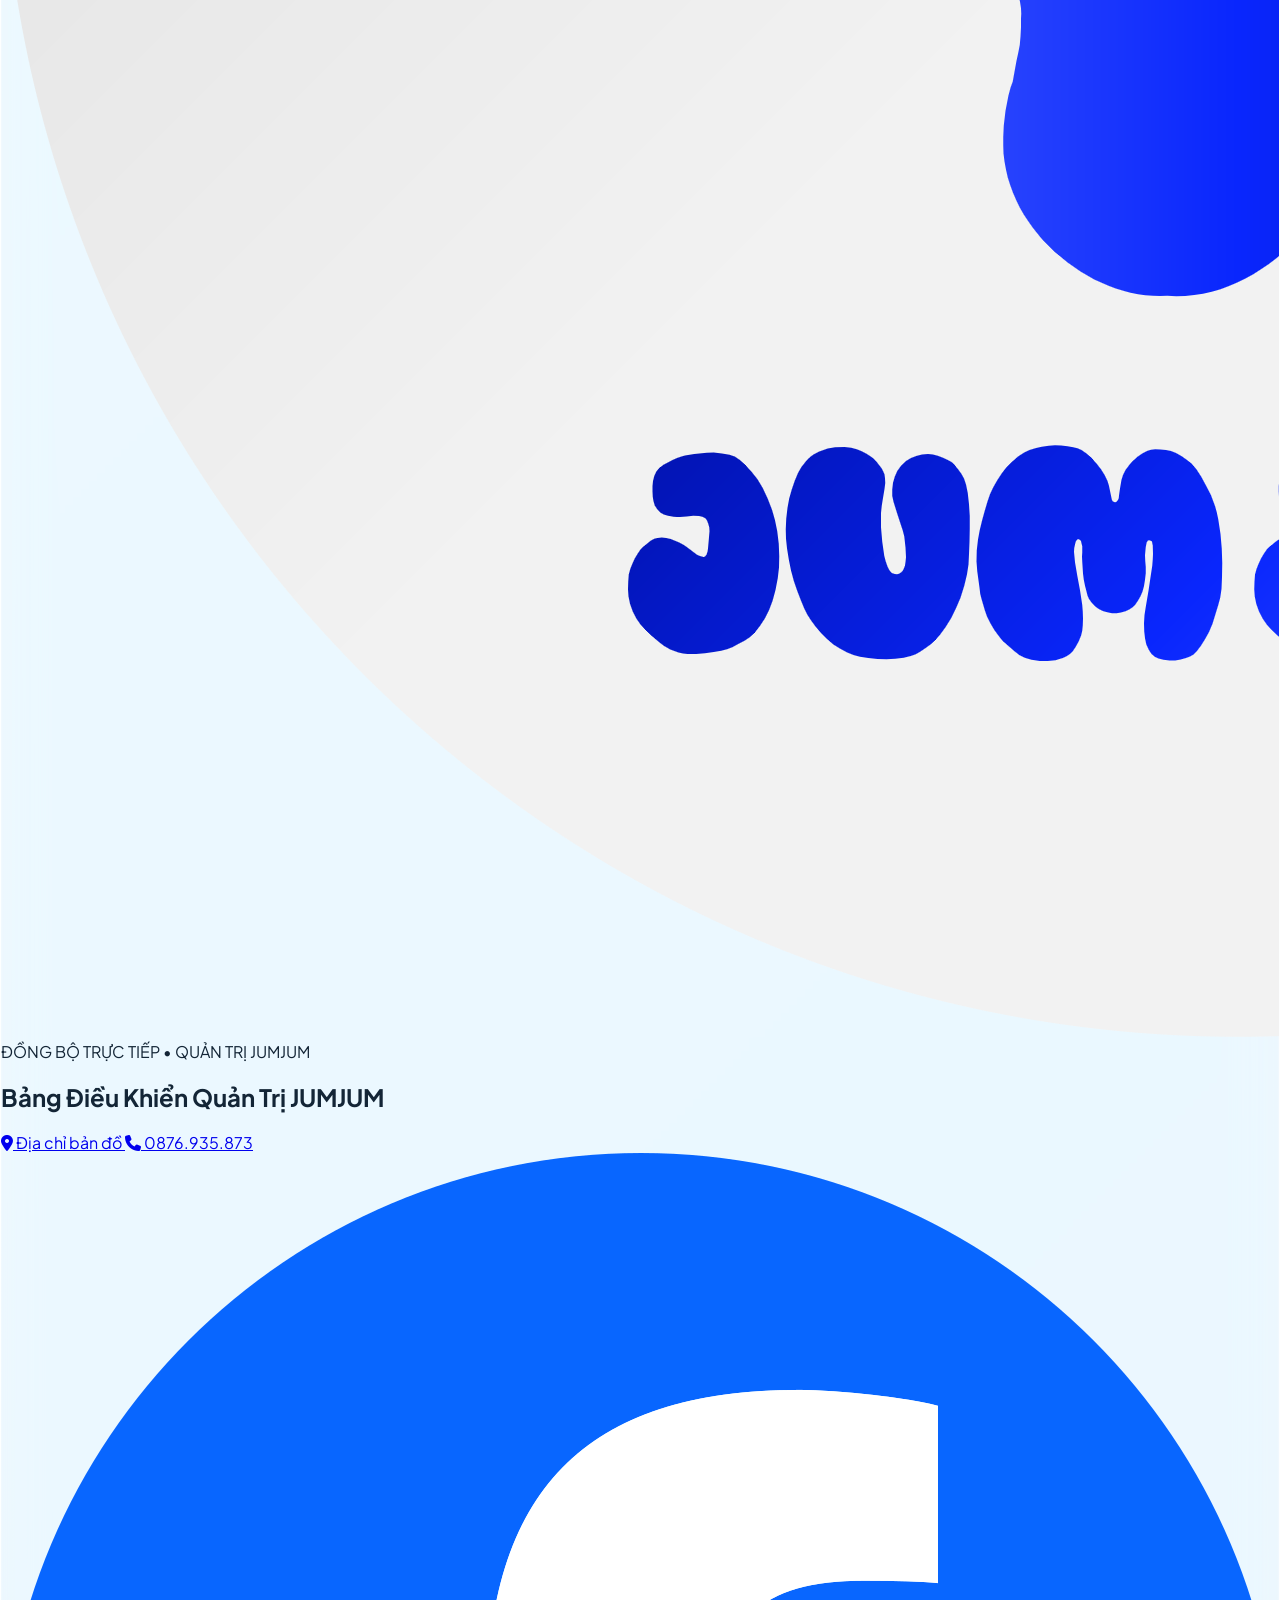
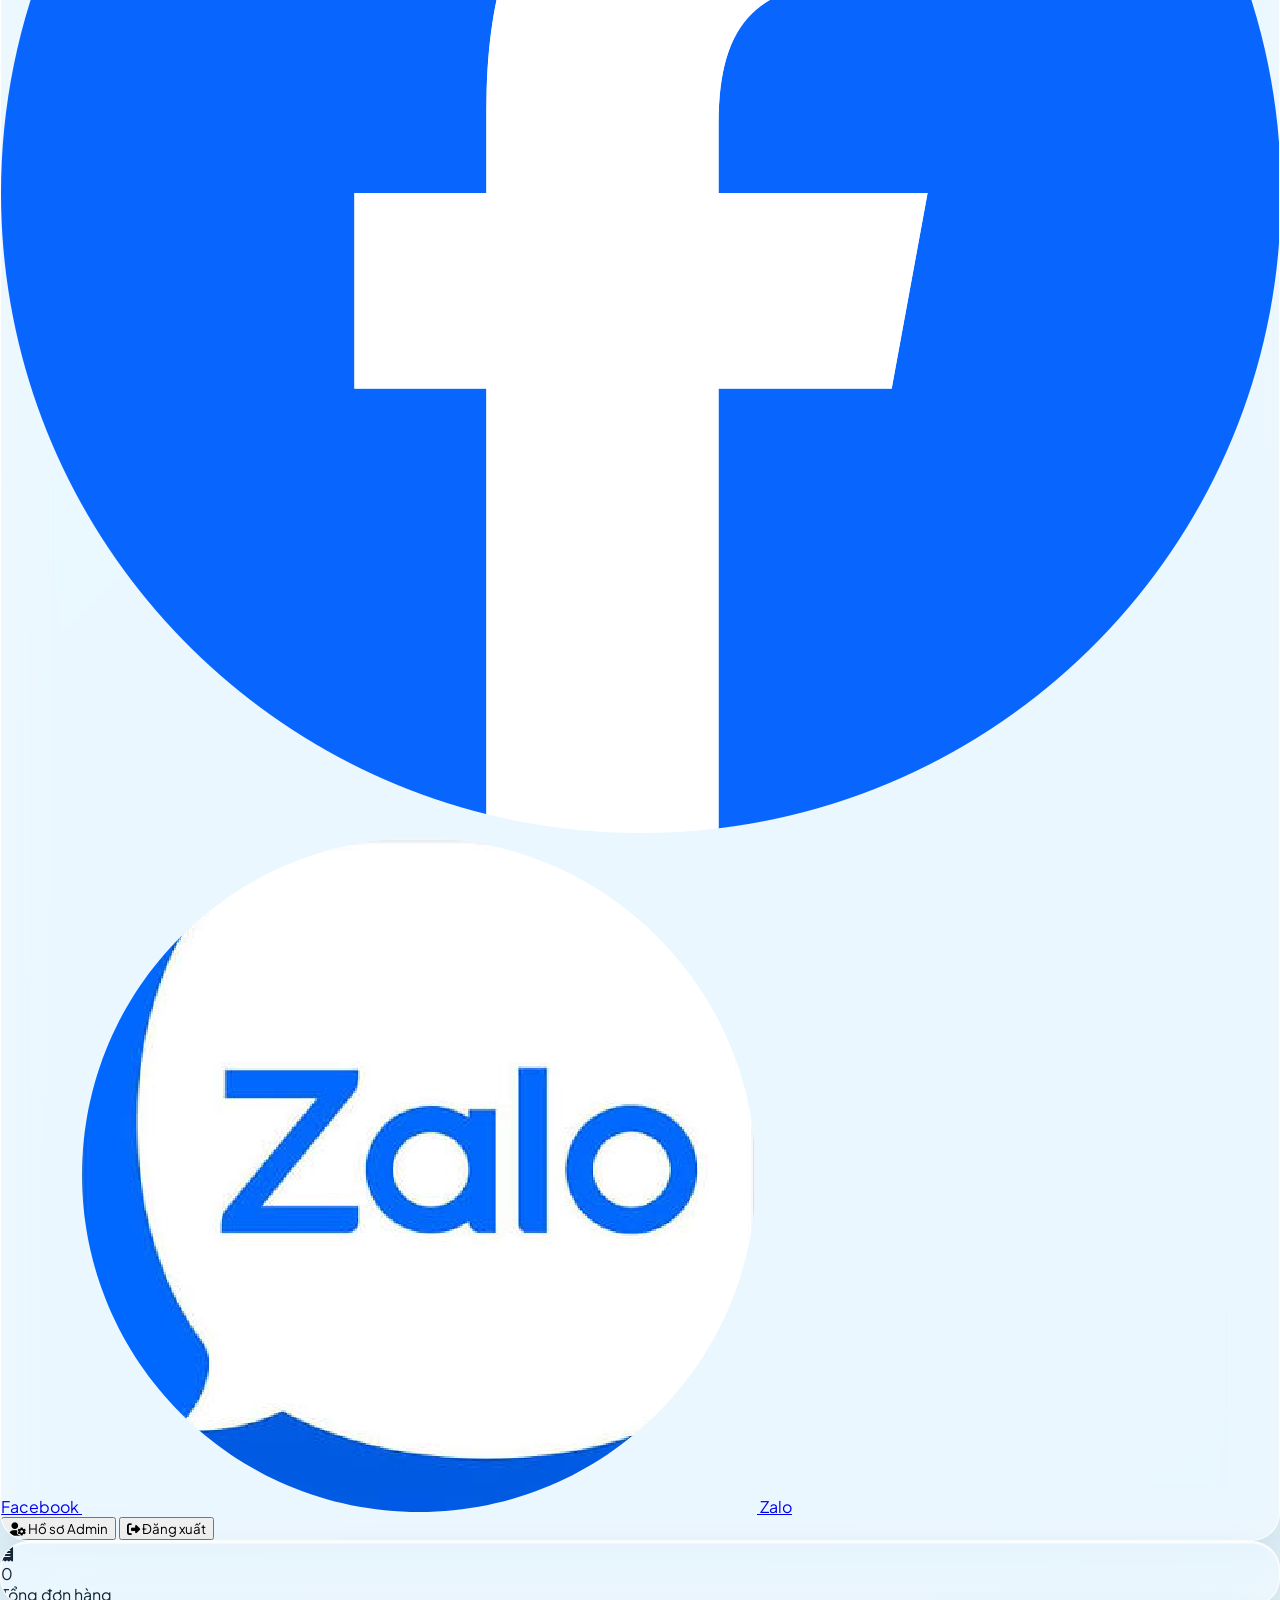
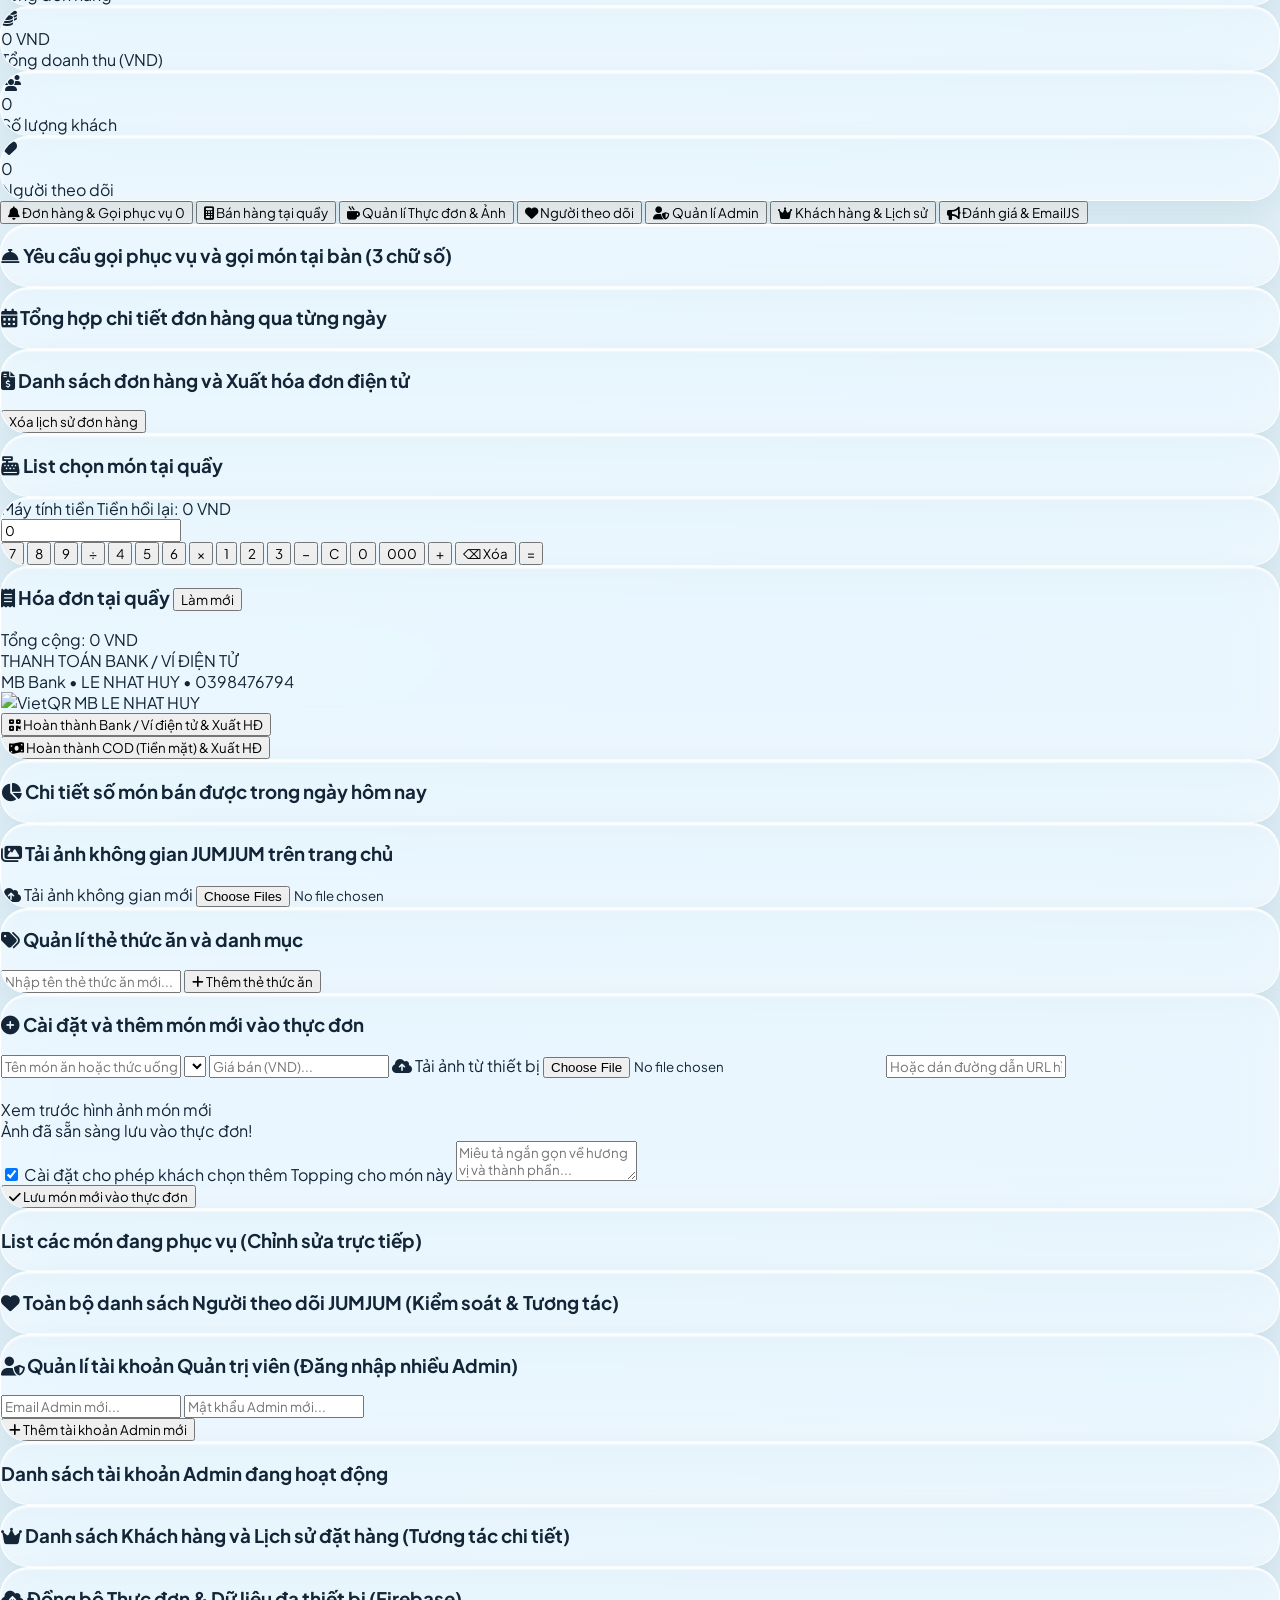
==== commit f56181c5: "Update index.html" ====
--- a/index.html
+++ b/index.html
@@ -766,6 +766,21 @@
 
             <!-- ADMIN TAB 7: ĐÁNH GIÁ VÀ EMAILJS -->
             <div id="admin-tab-reviews_notif" class="admin-section hidden space-y-5">
+                <div class="liquid-glass p-5 space-y-3 border-sky-300">
+                    <div class="flex flex-wrap items-center justify-between gap-2">
+                        <h3 class="font-bold text-slate-800 dark:text-white text-sm flex items-center gap-2 whitespace-nowrap">
+                            <i class="fa-solid fa-cloud-arrow-up text-sky-600"></i> Đồng bộ Thực đơn & Dữ liệu đa thiết bị (Firebase)
+                        </h3>
+                        <span id="firebaseSyncStatusBadge" class="px-2.5 py-0.5 rounded-full bg-amber-500/20 text-amber-700 dark:text-amber-300 text-[10px] font-bold whitespace-nowrap">Chưa nhập Database URL</span>
+                    </div>
+                    <p class="text-[11px] text-slate-500 dark:text-slate-400">Dán đường dẫn Firebase Realtime Database vào đây (hoặc dán sẵn vào biến <code class="font-mono text-sky-600">JUMJUM_FIREBASE_CFG.databaseUrl</code> trong file HTML để mọi máy tự nhận ngay khi mở web).</p>
+                    <div class="flex flex-col sm:flex-row gap-2 text-xs">
+                        <input type="url" id="firebaseDbUrlInput" placeholder="https://ten-project-default-rtdb.firebaseio.com" class="flex-1 px-3.5 py-2.5 rounded-xl bg-white/85 dark:bg-slate-800 border border-slate-200 dark:border-slate-700 dark:text-white">
+                        <button onclick="playClickSound(); saveAndForcePushFirebase()" class="tactile-btn px-5 py-2.5 rounded-xl bg-sky-600 text-white font-bold shadow whitespace-nowrap">
+                            <i class="fa-solid fa-rotate mr-1"></i> Lưu & Đồng bộ ngay
+                        </button>
+                    </div>
+                </div>
                 <div class="liquid-glass p-5 space-y-3">
                     <div class="flex flex-wrap items-center justify-between gap-2">
                         <h3 class="font-bold text-slate-800 dark:text-white text-sm flex items-center gap-2 whitespace-nowrap">
@@ -1294,10 +1309,38 @@
 
         // ==================== CẤU HÌNH ĐỒNG BỘ FIREBASE REALTIME DATABASE ====================
         const JUMJUM_FIREBASE_CFG = {
-            databaseUrl: "", // Dán Database URL Firebase của bạn vào đây (VD: "https://jumjum-shop-default-rtdb.firebaseio.com")
+            databaseUrl: localStorage.getItem('jumjum_firebase_url') || "", // Dán Database URL Firebase của bạn vào đây (VD: "https://jumjum-shop-default-rtdb.firebaseio.com")
             nodePath: "jumjum_state",
-            pollMs: 3000
+            pollMs: 2500
         };
+
+        function updateFirebaseStatusUI() {
+            const badge = document.getElementById('firebaseSyncStatusBadge');
+            const input = document.getElementById('firebaseDbUrlInput');
+            if (input && !input.value && JUMJUM_FIREBASE_CFG.databaseUrl) {
+                input.value = JUMJUM_FIREBASE_CFG.databaseUrl;
+            }
+            if (!badge) return;
+            if (JUMJUM_FIREBASE_CFG.databaseUrl) {
+                badge.textContent = "Đã bật đồng bộ Firebase";
+                badge.className = "px-2.5 py-0.5 rounded-full bg-emerald-500/20 text-emerald-700 dark:text-emerald-300 text-[10px] font-bold whitespace-nowrap";
+            } else {
+                badge.textContent = "Chưa nhập Database URL";
+                badge.className = "px-2.5 py-0.5 rounded-full bg-amber-500/20 text-amber-700 dark:text-amber-300 text-[10px] font-bold whitespace-nowrap";
+            }
+        }
+
+        async function saveAndForcePushFirebase() {
+            const url = (document.getElementById('firebaseDbUrlInput')?.value || "").trim();
+            if (!url) return showToast("Vui lòng nhập Firebase Database URL!");
+            JUMJUM_FIREBASE_CFG.databaseUrl = url;
+            localStorage.setItem('jumjum_firebase_url', url);
+            updateFirebaseStatusUI();
+            const ok = await syncJumjumFirebasePush(true);
+            if (ok) {
+                showToast("Đã lưu và đẩy toàn bộ thực đơn lên Firebase thành công!");
+            }
+        }
 
         function getJumjumCloudPayload() {
             return {
@@ -1353,20 +1396,30 @@
             }
         }
 
-        async function syncJumjumFirebasePush() {
-            if (!JUMJUM_FIREBASE_CFG.databaseUrl) return;
+        async function syncJumjumFirebasePush(notifyError = false) {
+            if (!JUMJUM_FIREBASE_CFG.databaseUrl) return false;
             const payload = getJumjumCloudPayload();
             localStorage.setItem('jumjum_firebase_ts', String(payload.updatedAt));
             const base = JUMJUM_FIREBASE_CFG.databaseUrl.replace(/\/+$/, '');
 
             try {
-                await fetch(`${base}/${JUMJUM_FIREBASE_CFG.nodePath}.json`, {
+                const res = await fetch(`${base}/${JUMJUM_FIREBASE_CFG.nodePath}.json`, {
                     method: 'PUT',
                     headers: { 'Content-Type': 'application/json' },
                     body: JSON.stringify(payload)
                 });
+                if (!res.ok) {
+                    const msg = res.status === 401 || res.status === 403
+                        ? "Firebase từ chối quyền ghi (hãy bật .write: true trong Rules)!"
+                        : `Lỗi đồng bộ Firebase (HTTP ${res.status})`;
+                    if (notifyError || (currentUser && currentUser.role === 'shop')) showToast(msg);
+                    return false;
+                }
+                return true;
             } catch (err) {
                 console.warn("Firebase push tạm gián đoạn:", err);
+                if (notifyError) showToast("Không kết nối được tới Firebase URL!");
+                return false;
             }
         }
 
@@ -1404,11 +1457,12 @@
             
             // Đồng bộ tức thì giữa các tab trình duyệt
             window.addEventListener('storage', (e) => {
-                if (['jumjum_orders', 'jumjum_table_calls', 'jumjum_reviews', 'jumjum_followers', 'jumjum_products', 'jumjum_broadcast'].includes(e.key)) {
+                if (['jumjum_orders', 'jumjum_table_calls', 'jumjum_reviews', 'jumjum_followers', 'jumjum_products', 'jumjum_space_images', 'jumjum_food_tags', 'jumjum_broadcast'].includes(e.key)) {
                     syncStateFromStorage(true);
                 }
             });
 
+            updateFirebaseStatusUI();
             syncJumjumFirebasePull(false);
             setInterval(() => {
                 syncStateFromStorage(false);
@@ -1422,7 +1476,13 @@
             const hasNewOrder = latestOrders.length > orders.length;
             const hasNewCall = latestCalls.length > tableCalls.length;
 
+            const prevProductsJson = JSON.stringify(products);
+            const prevSpaceJson = JSON.stringify(spaceImages);
+            const prevTagsJson = JSON.stringify(foodTags);
+
             products = safeGetStorage('jumjum_products', products);
+            spaceImages = safeGetStorage('jumjum_space_images', spaceImages).map(normalizeSpaceImageItem);
+            foodTags = safeGetStorage('jumjum_food_tags', foodTags);
             orders = latestOrders;
             tableCalls = latestCalls;
             reviews = safeGetStorage('jumjum_reviews', reviews);
@@ -1431,6 +1491,14 @@
 
             renderBroadcastBanner();
             updateFollowButtonUI();
+
+            if (JSON.stringify(products) !== prevProductsJson || JSON.stringify(foodTags) !== prevTagsJson) {
+                renderCategories();
+                renderProducts();
+            }
+            if (JSON.stringify(spaceImages) !== prevSpaceJson) {
+                renderSpaceGallery();
+            }
 
             if (!document.getElementById('tab-service').classList.contains('hidden')) {
                 renderUserActiveOrders();
@@ -1658,6 +1726,7 @@
         }
 
         function loadEmailJsFieldsToAdmin() {
+            updateFirebaseStatusUI();
             document.getElementById('ejsPublicKeyInput').value = emailJsSettings.publicKey || "";
             document.getElementById('ejsServiceIdInput').value = emailJsSettings.serviceId || "";
             document.getElementById('ejsTemplateIdInput').value = emailJsSettings.templateId || "";
@@ -2353,6 +2422,11 @@
                 bottomDock.classList.remove('hidden');
                 floatingCart.classList.remove('hidden');
                 if (switchRoleLabel) switchRoleLabel.textContent = "Admin";
+                renderBroadcastBanner();
+                renderSpaceGallery();
+                renderCategories();
+                renderProducts();
+                renderReviews();
                 updateFollowButtonUI();
             }
         }
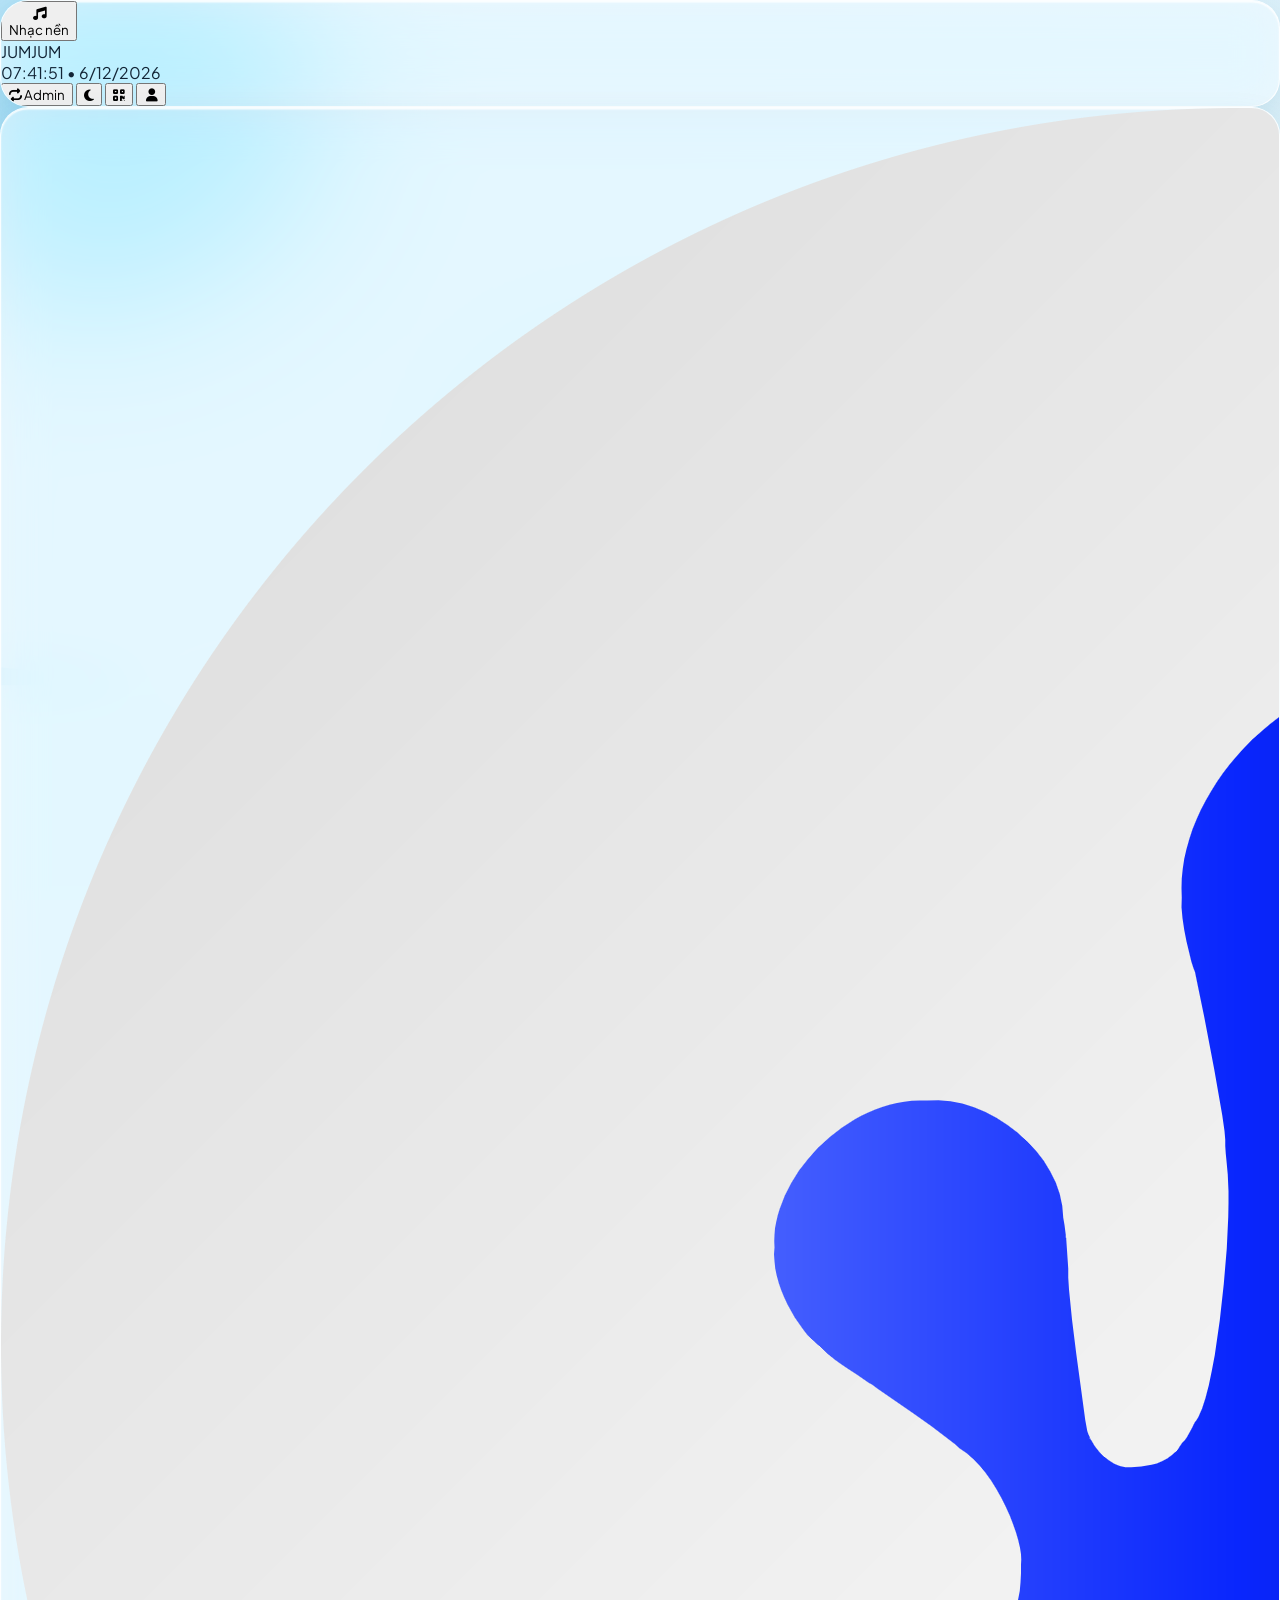
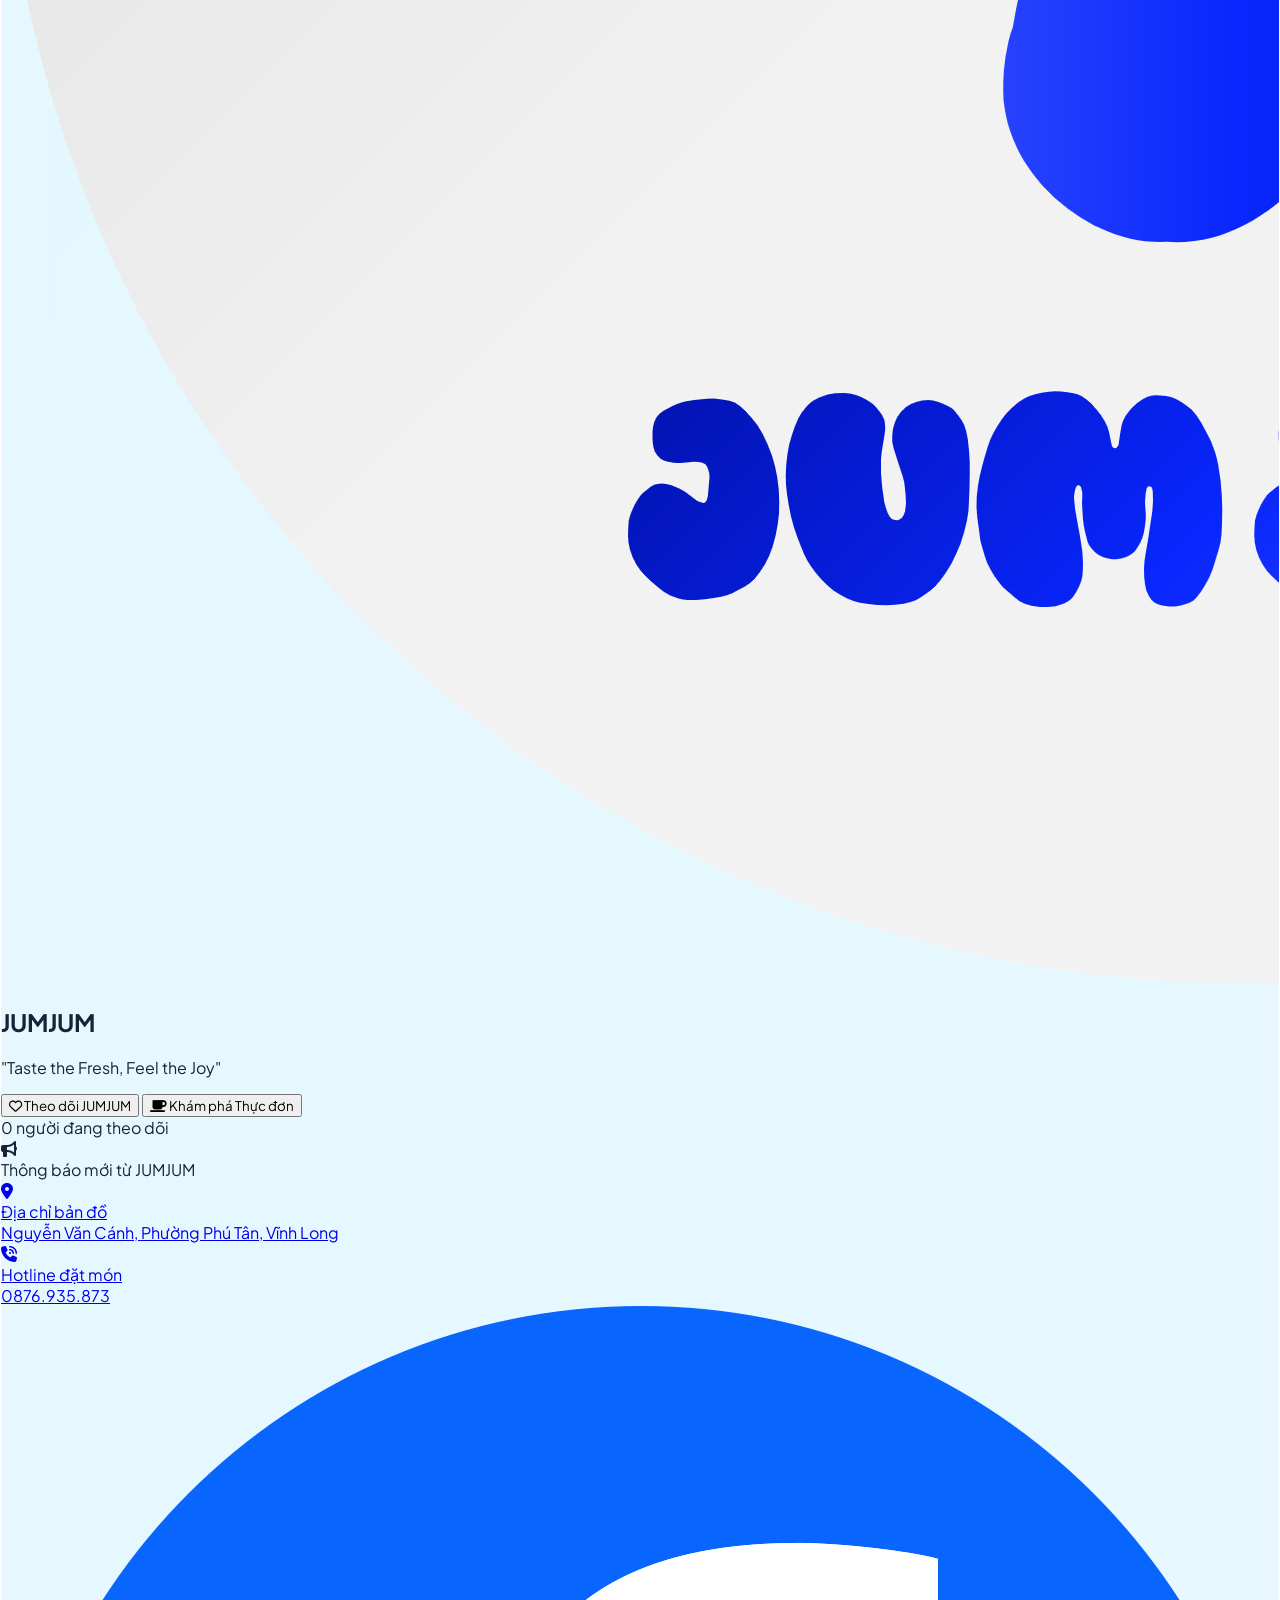
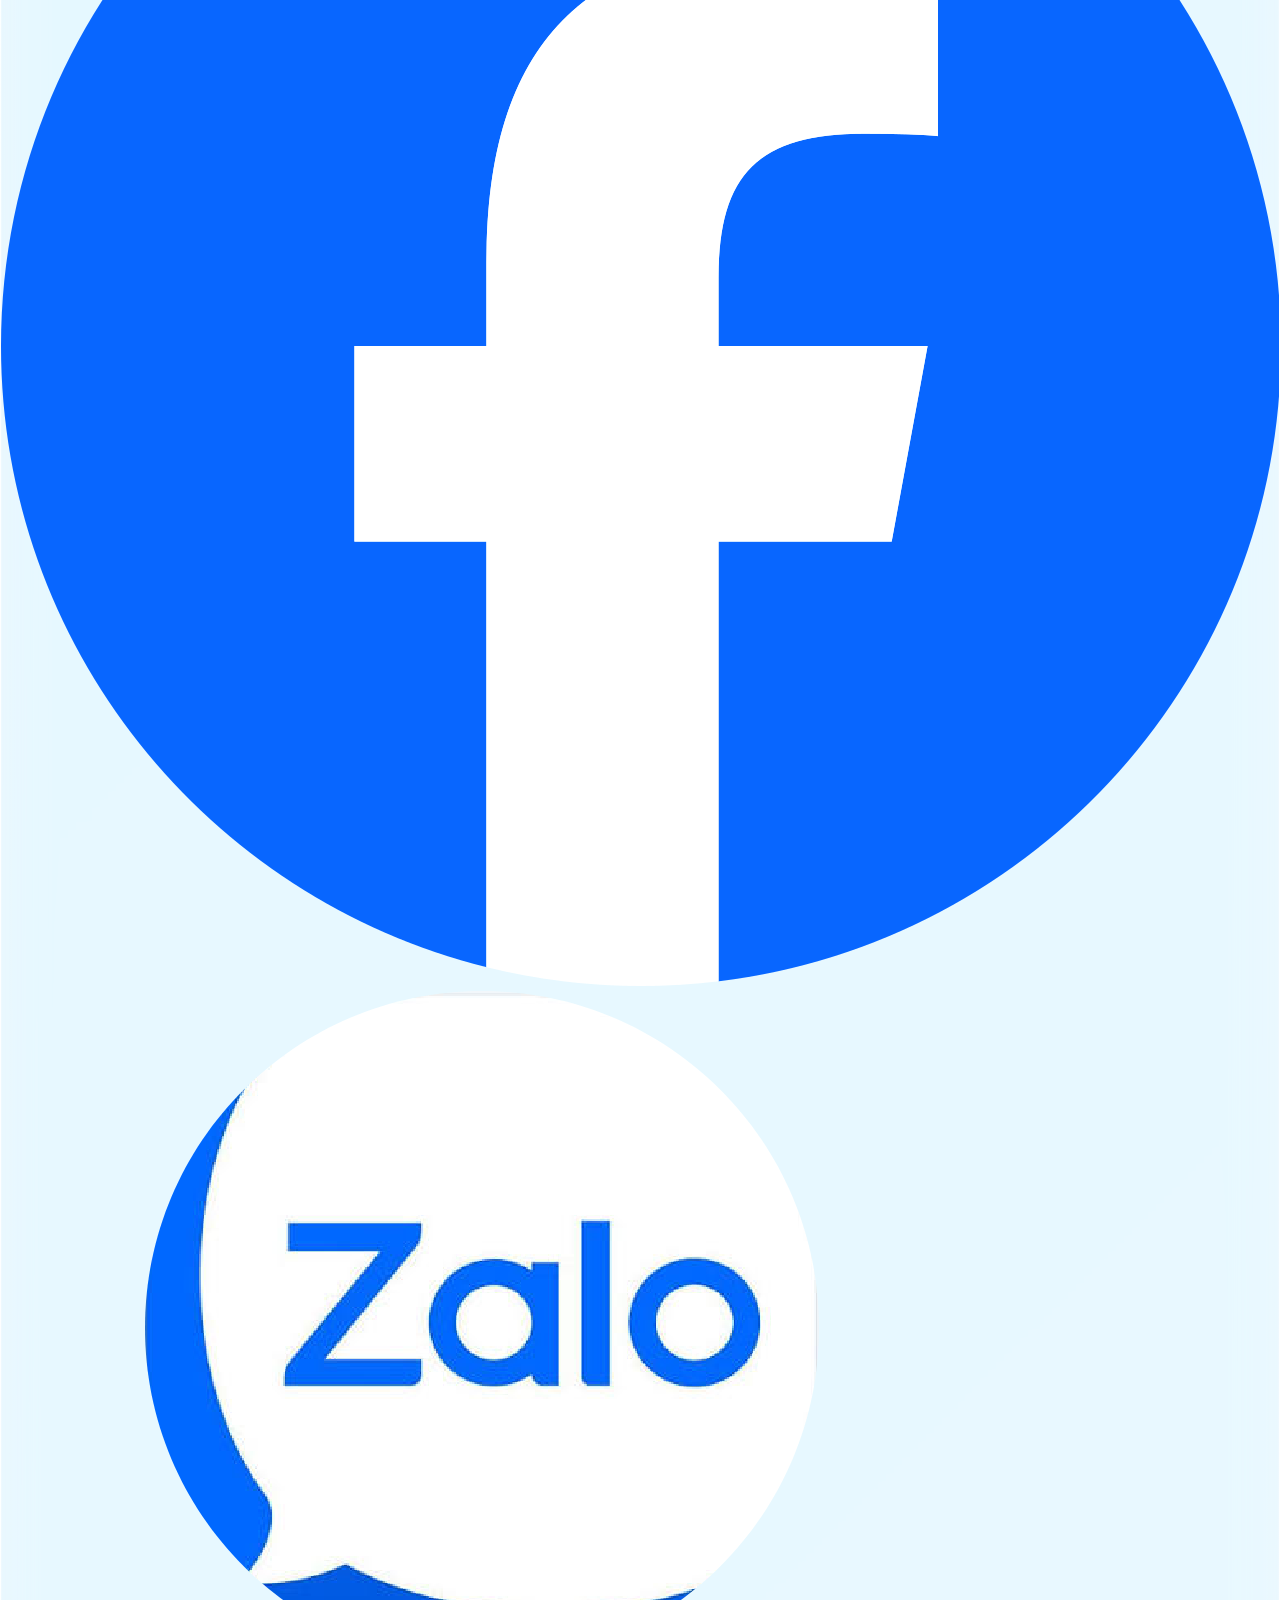
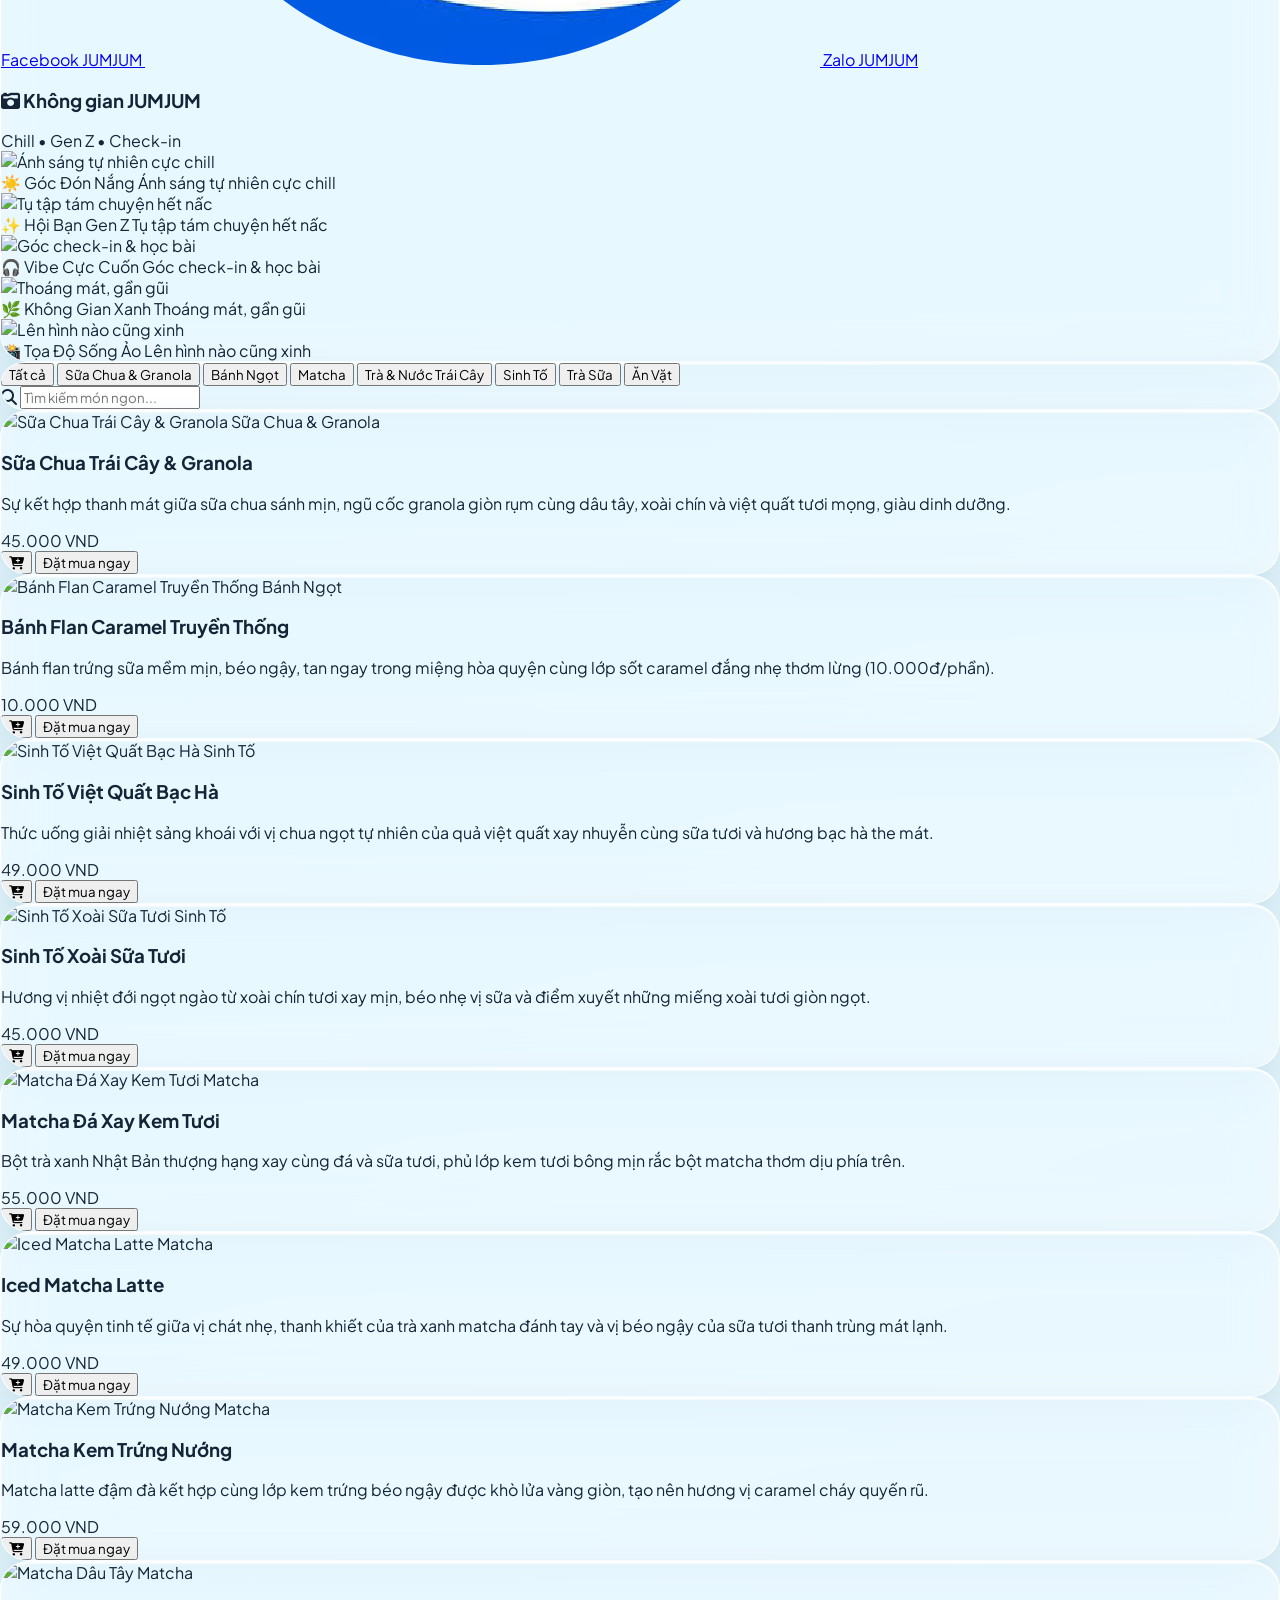
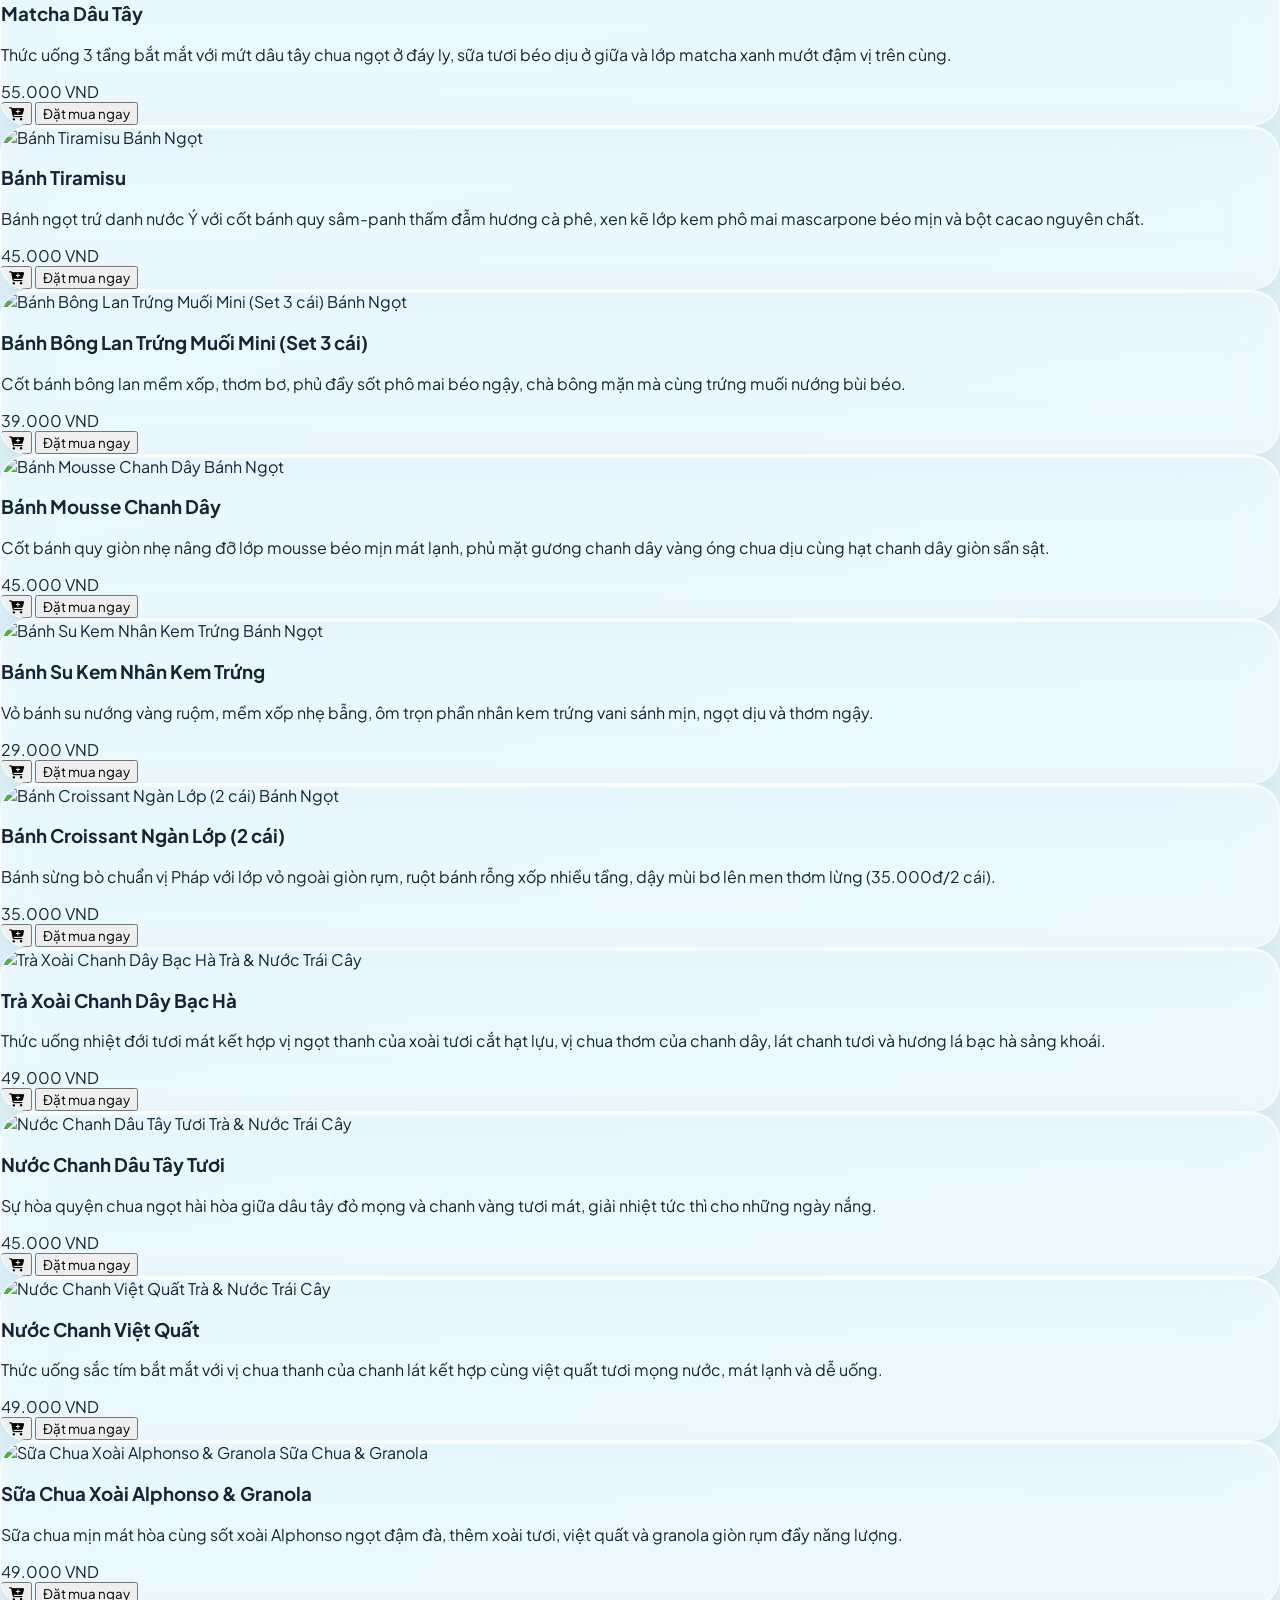
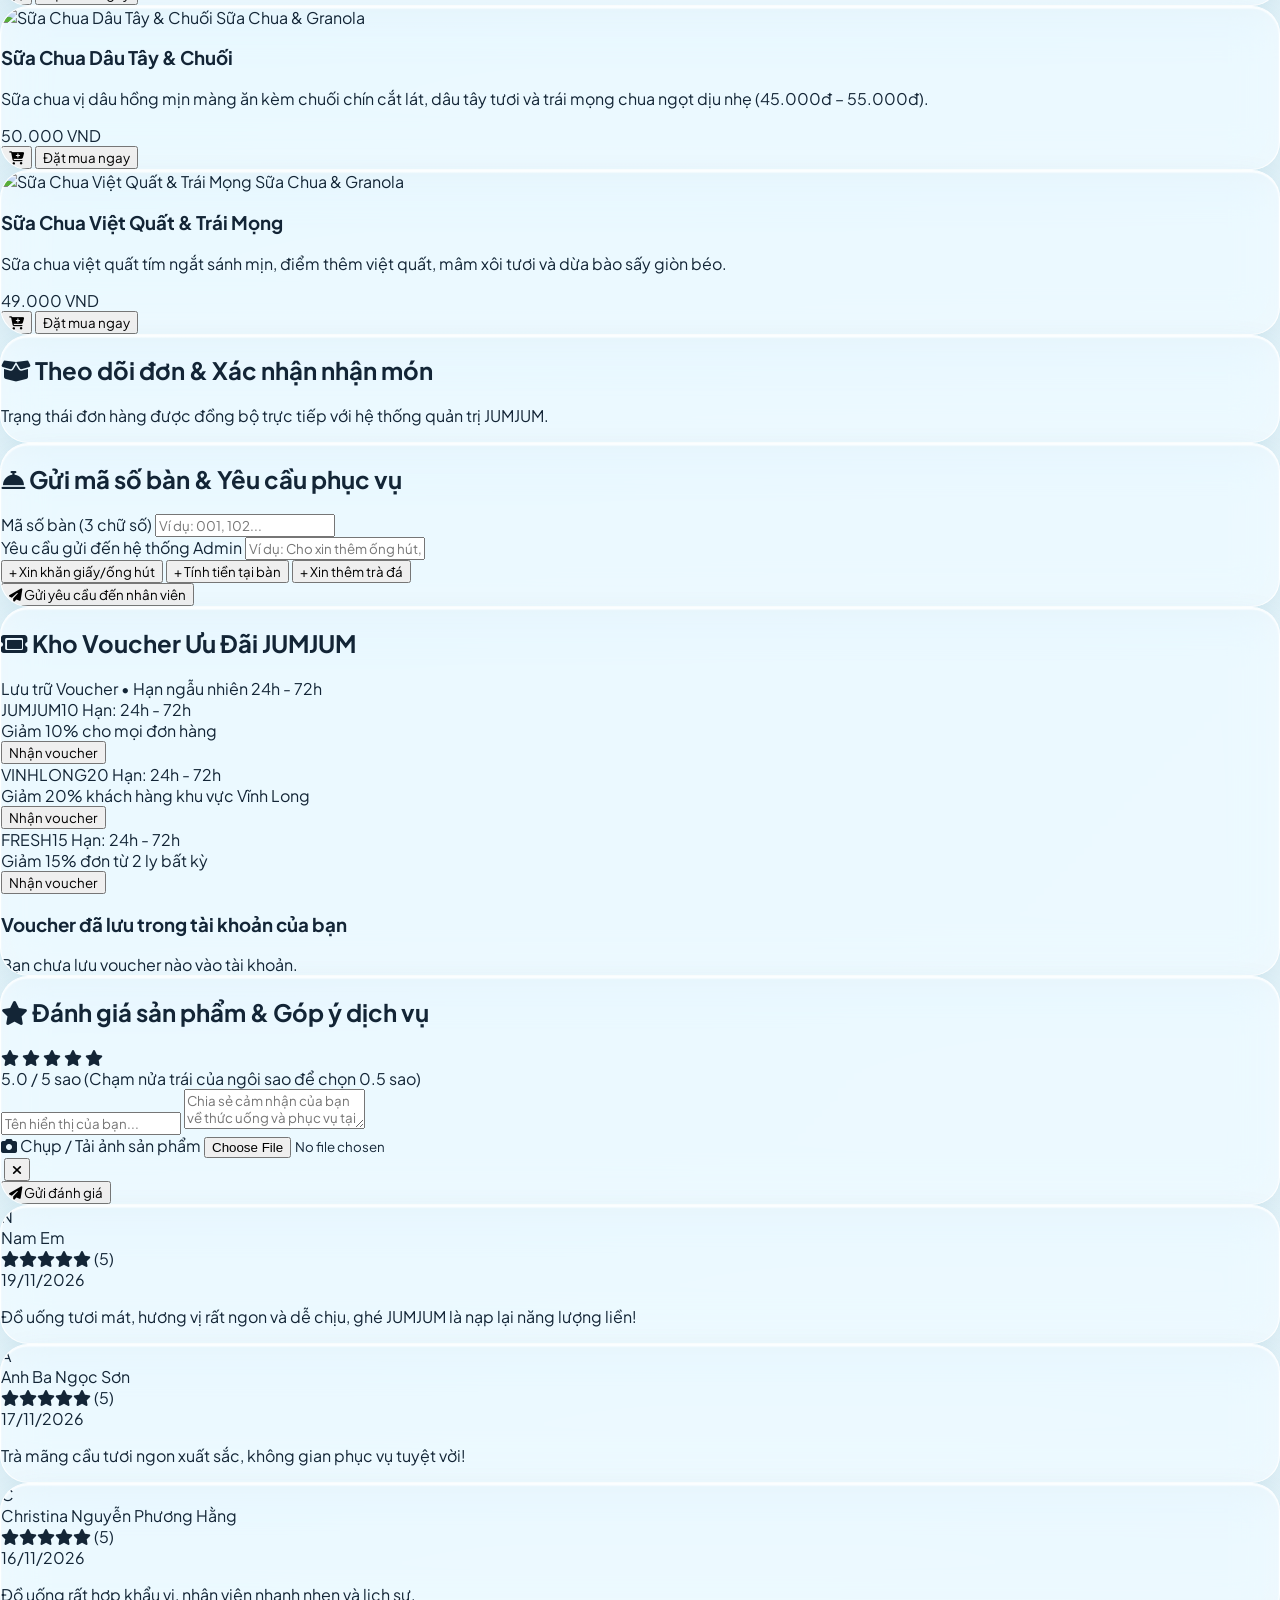
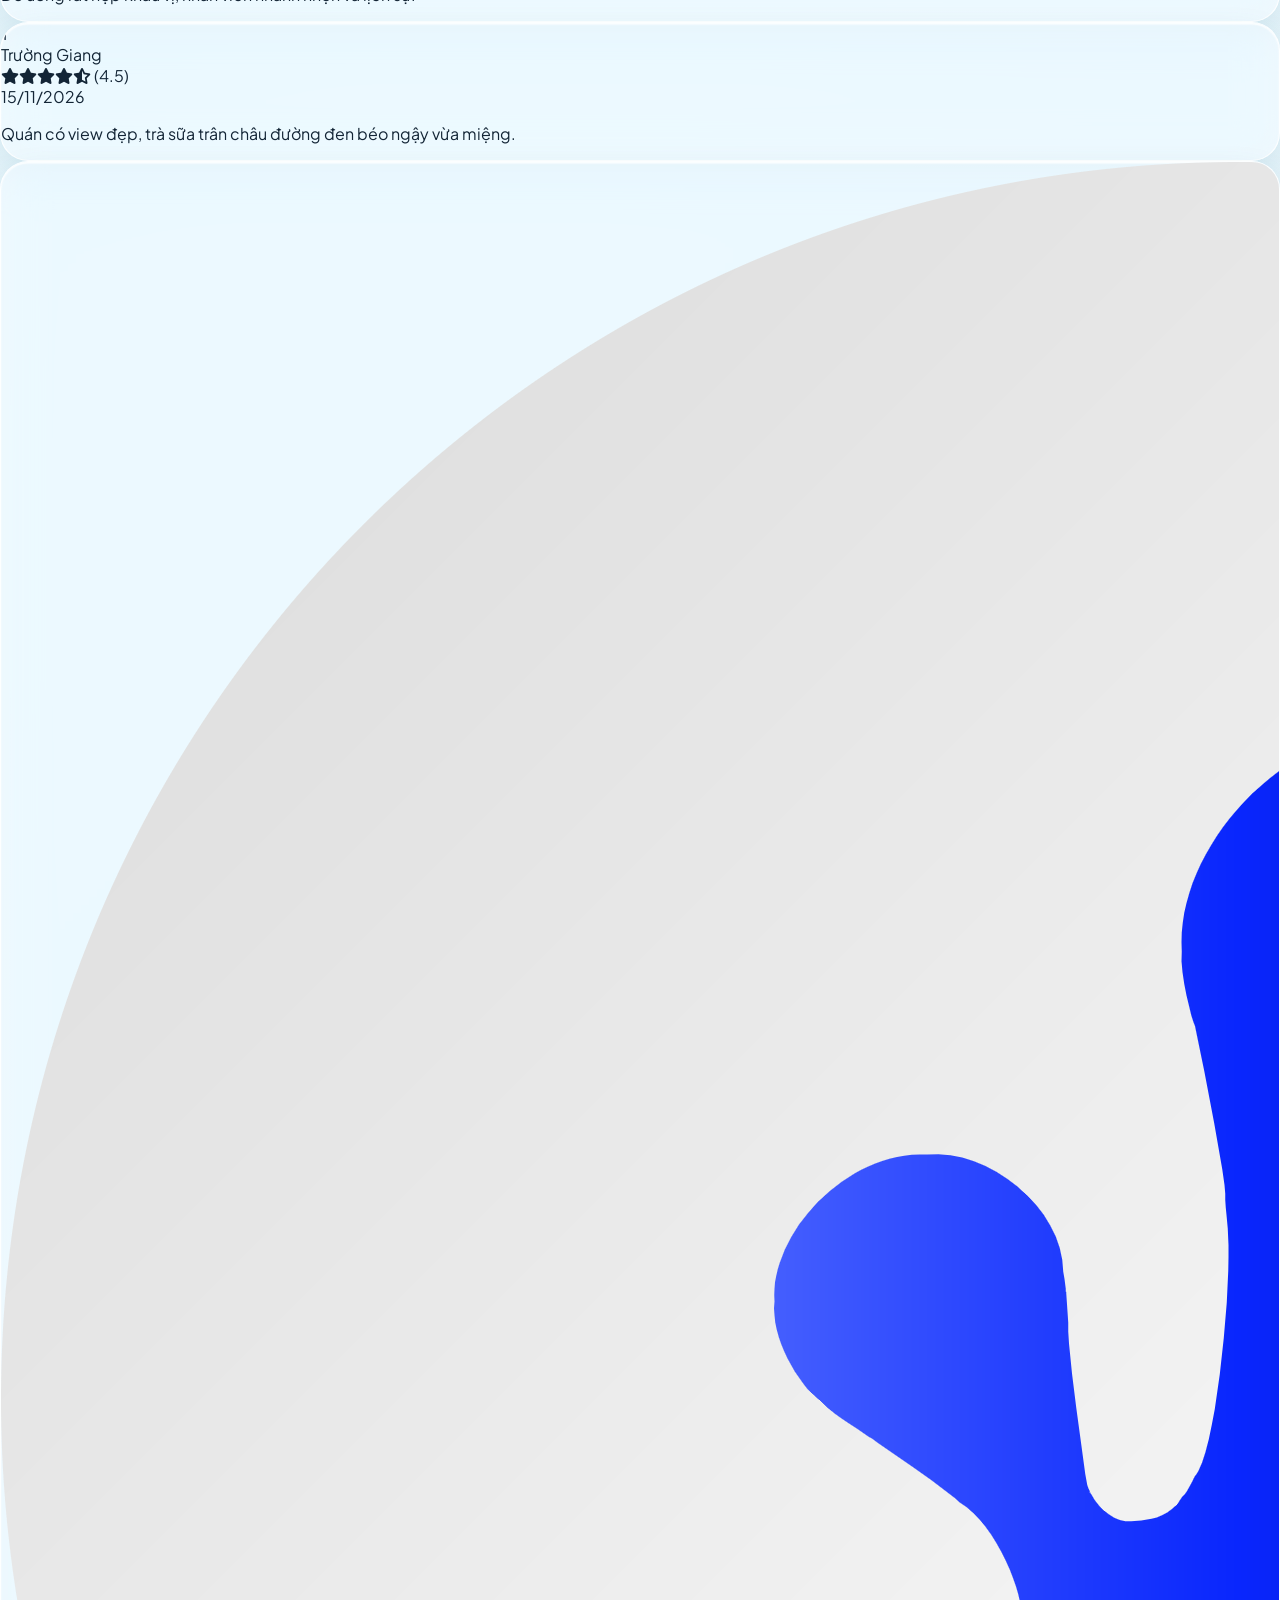
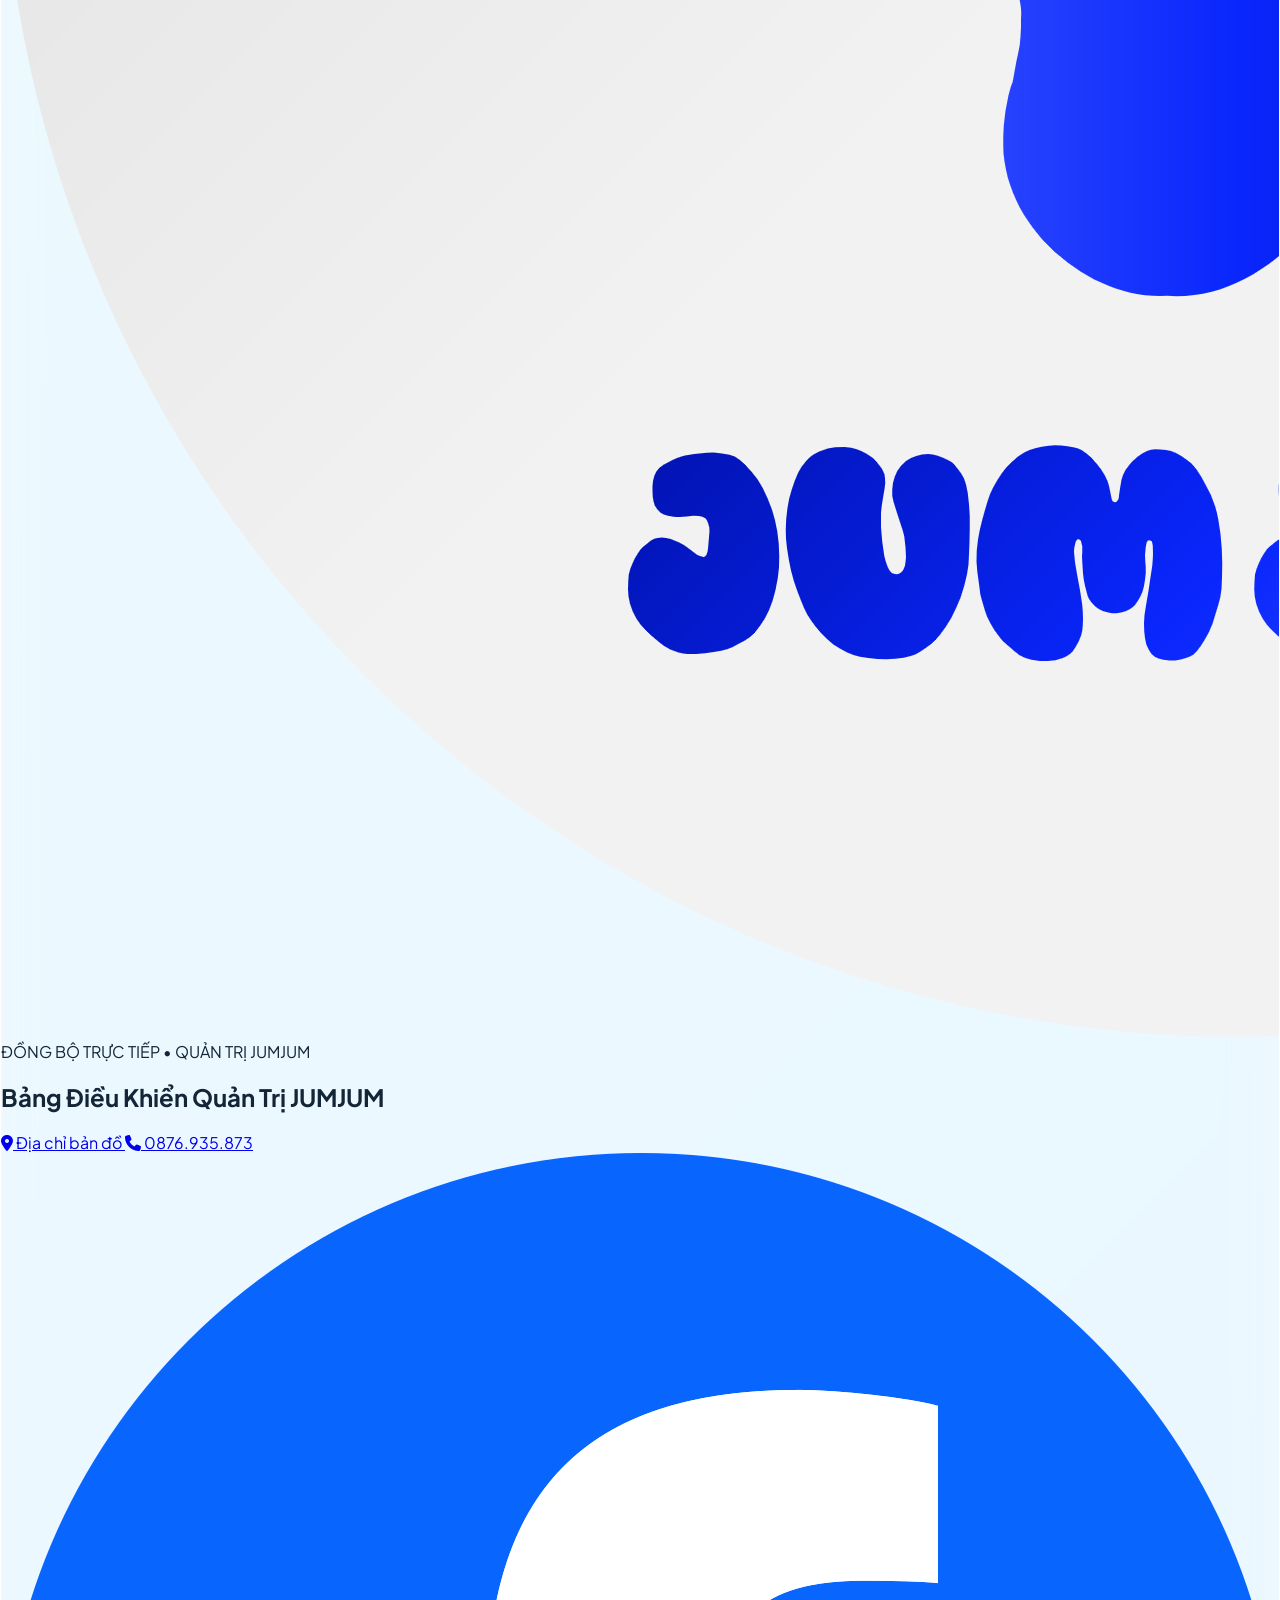
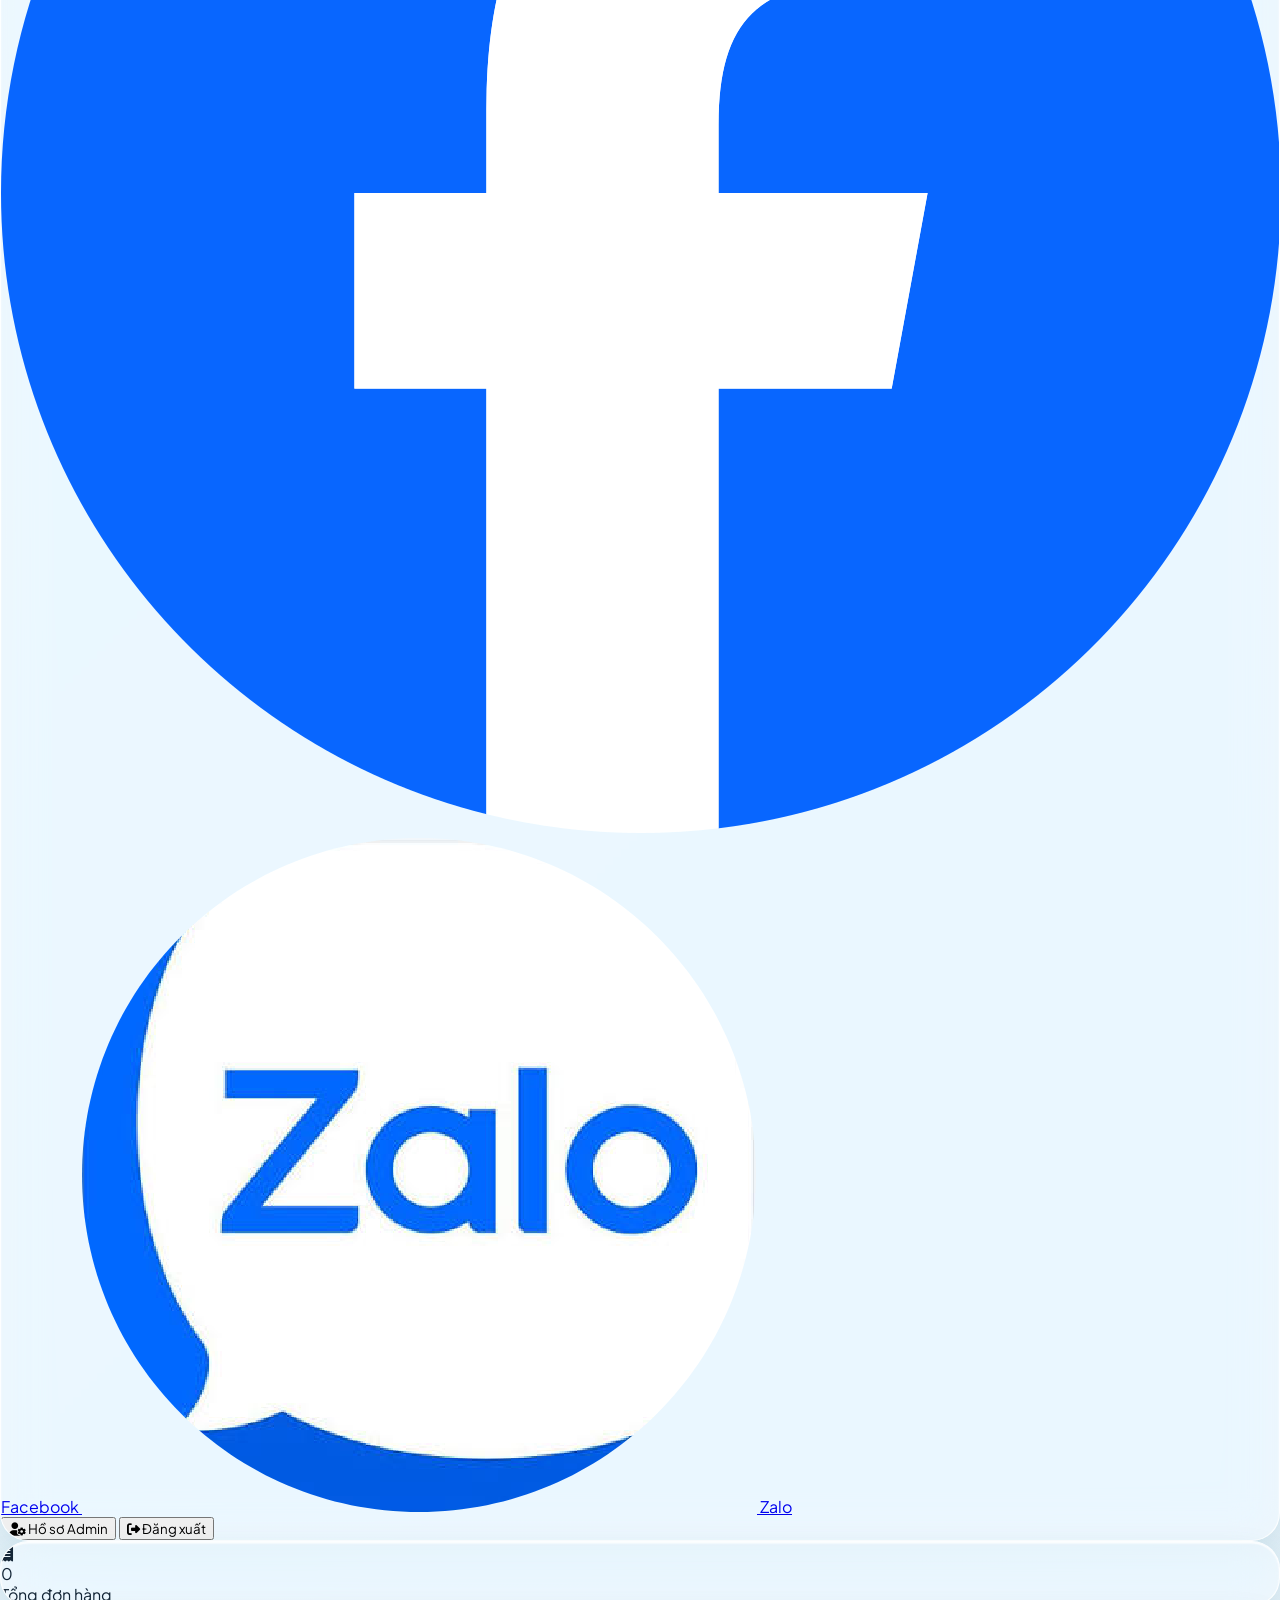
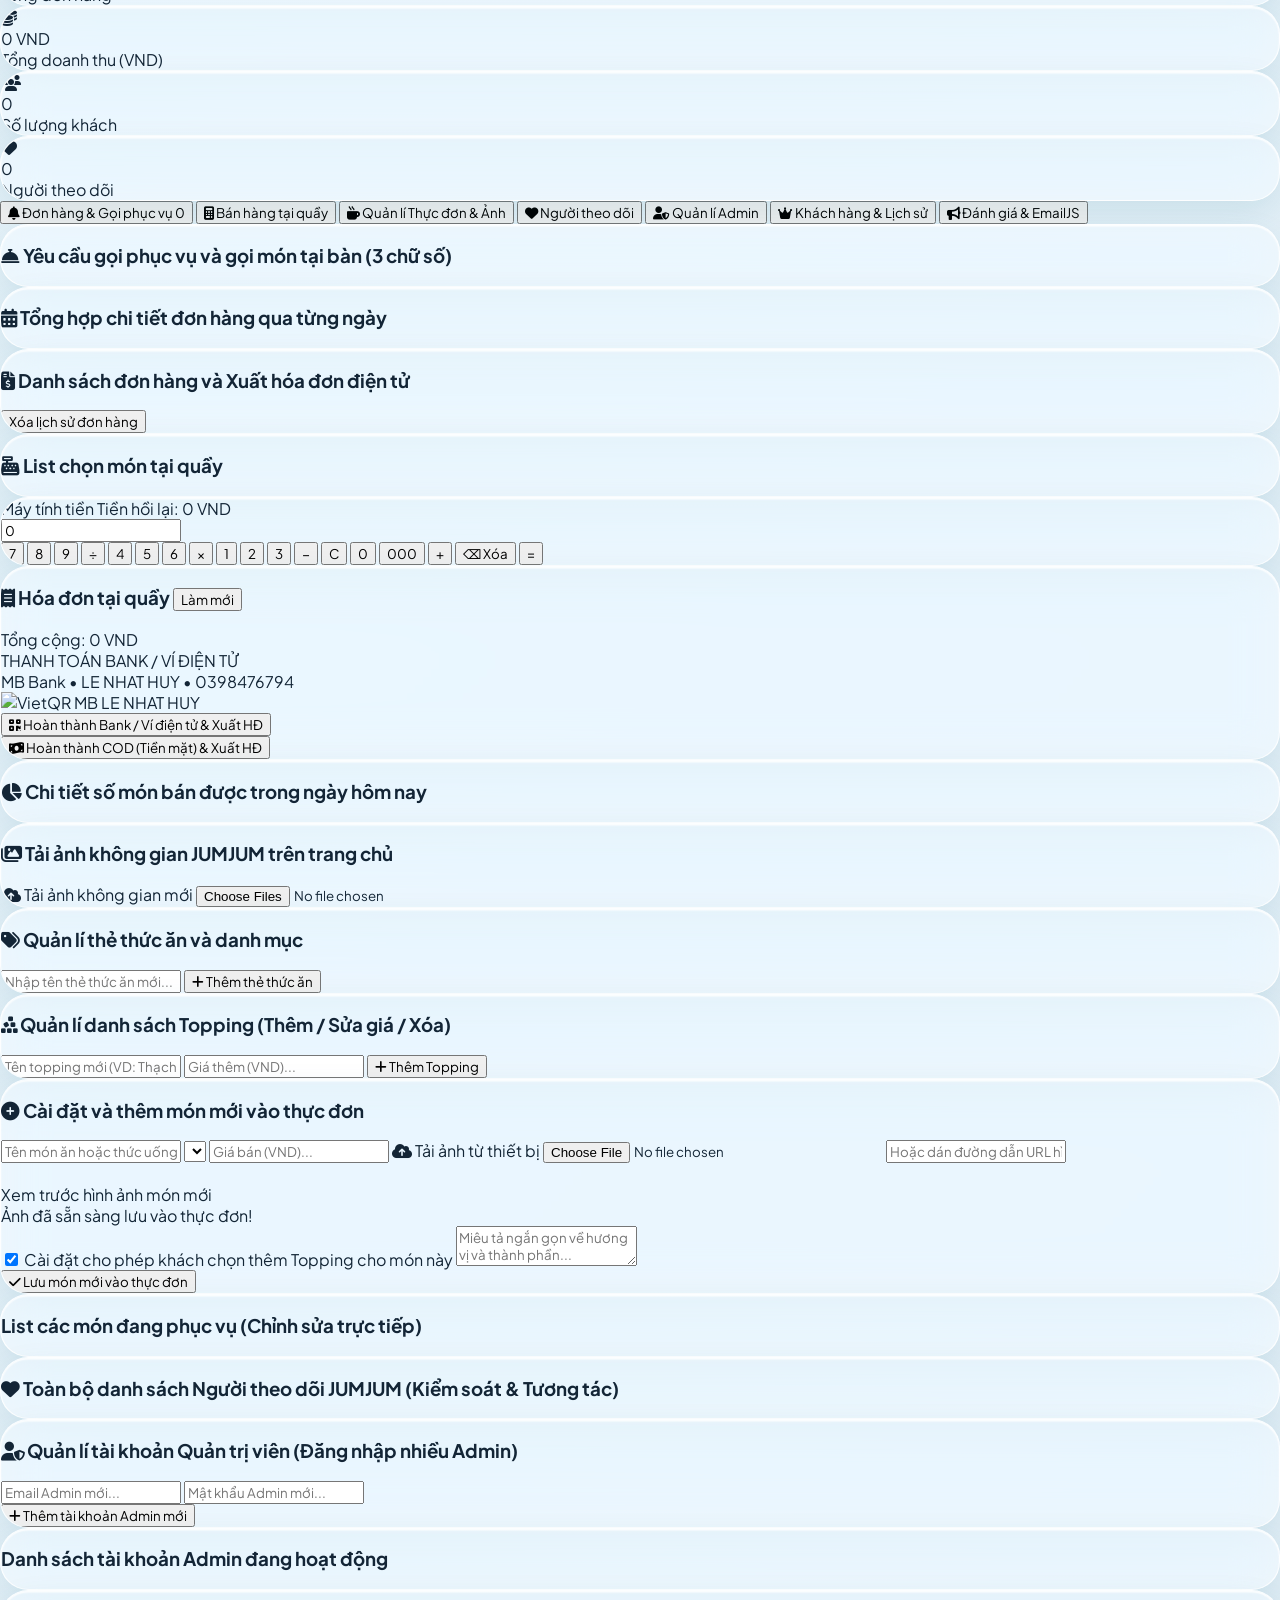
==== commit 99ab6f75: "Update index.html" ====
--- a/index.html
+++ b/index.html
@@ -684,6 +684,20 @@
                         </button>
                     </div>
                     <div id="adminFoodTagsList" class="flex flex-wrap gap-2 pt-1"></div>
+                </div>
+
+                <div class="liquid-glass p-5 space-y-3">
+                    <h3 class="font-bold text-slate-800 dark:text-white text-sm flex items-center gap-2 whitespace-nowrap">
+                        <i class="fa-solid fa-cubes-stacked text-sky-600"></i> Quản lí danh sách Topping (Thêm / Sửa giá / Xóa)
+                    </h3>
+                    <div class="flex flex-col sm:flex-row gap-2">
+                        <input type="text" id="newToppingNameInput" placeholder="Tên topping mới (VD: Thạch dừa, Trân châu trắng...)" class="flex-1 px-4 py-2.5 rounded-xl bg-white/80 dark:bg-slate-800 border border-slate-200 dark:border-slate-700 text-xs dark:text-white">
+                        <input type="number" id="newToppingPriceInput" placeholder="Giá thêm (VND)..." class="w-full sm:w-40 px-4 py-2.5 rounded-xl bg-white/80 dark:bg-slate-800 border border-slate-200 dark:border-slate-700 text-xs dark:text-white">
+                        <button onclick="playClickSound(); addNewTopping()" class="tactile-btn px-5 py-2.5 rounded-xl bg-sky-600 text-white text-xs font-bold shadow whitespace-nowrap">
+                            <i class="fa-solid fa-plus mr-1"></i> Thêm Topping
+                        </button>
+                    </div>
+                    <div id="adminToppingsList" class="space-y-2 pt-1"></div>
                 </div>
 
                 <div class="liquid-glass p-5 space-y-3">
@@ -1284,6 +1298,7 @@
         let products = safeGetStorage('jumjum_products', DEFAULT_SHOP_DATA.products);
         let spaceImages = safeGetStorage('jumjum_space_images', DEFAULT_SHOP_DATA.spaceImages).map(normalizeSpaceImageItem);
         let foodTags = safeGetStorage('jumjum_food_tags', DEFAULT_SHOP_DATA.foodTags);
+        let toppings = safeGetStorage('jumjum_toppings', DEFAULT_SHOP_DATA.toppings);
         let adminAccounts = safeGetStorage('jumjum_admins', DEFAULT_SHOP_DATA.admins);
         let emailJsSettings = safeGetStorage('jumjum_emailjs_settings', {
             publicKey: "", serviceId: "", templateId: "", receiverEmail: DEFAULT_SHOP_DATA.info.defaultNotifEmail
@@ -1309,7 +1324,7 @@
 
         // ==================== CẤU HÌNH ĐỒNG BỘ FIREBASE REALTIME DATABASE ====================
         const JUMJUM_FIREBASE_CFG = {
-            databaseUrl: localStorage.getItem('jumjum_firebase_url') || "", // Dán Database URL Firebase của bạn vào đây (VD: "https://jumjum-shop-default-rtdb.firebaseio.com")
+            databaseUrl: localStorage.getItem('jumjum_firebase_url') || "https://jumjum-5b0a5-default-rtdb.asia-southeast1.firebasedatabase.app",
             nodePath: "jumjum_state",
             pollMs: 2500
         };
@@ -1348,6 +1363,7 @@
                 products,
                 spaceImages,
                 foodTags,
+                toppings,
                 orders,
                 tableCalls,
                 reviews,
@@ -1368,6 +1384,7 @@
             if (Array.isArray(remote.products)) { products = remote.products; safeSetStorage('jumjum_products', products); }
             if (Array.isArray(remote.spaceImages)) { spaceImages = remote.spaceImages.map(normalizeSpaceImageItem); safeSetStorage('jumjum_space_images', spaceImages); }
             if (Array.isArray(remote.foodTags)) { foodTags = remote.foodTags; safeSetStorage('jumjum_food_tags', foodTags); }
+            if (Array.isArray(remote.toppings)) { toppings = remote.toppings; safeSetStorage('jumjum_toppings', toppings); }
             if (Array.isArray(remote.orders)) { orders = remote.orders; safeSetStorage('jumjum_orders', orders); }
             if (Array.isArray(remote.tableCalls)) { tableCalls = remote.tableCalls; safeSetStorage('jumjum_table_calls', tableCalls); }
             if (Array.isArray(remote.reviews)) { reviews = remote.reviews; safeSetStorage('jumjum_reviews', reviews); }
@@ -1457,7 +1474,7 @@
             
             // Đồng bộ tức thì giữa các tab trình duyệt
             window.addEventListener('storage', (e) => {
-                if (['jumjum_orders', 'jumjum_table_calls', 'jumjum_reviews', 'jumjum_followers', 'jumjum_products', 'jumjum_space_images', 'jumjum_food_tags', 'jumjum_broadcast'].includes(e.key)) {
+                if (['jumjum_orders', 'jumjum_table_calls', 'jumjum_reviews', 'jumjum_followers', 'jumjum_products', 'jumjum_space_images', 'jumjum_food_tags', 'jumjum_toppings', 'jumjum_broadcast'].includes(e.key)) {
                     syncStateFromStorage(true);
                 }
             });
@@ -1483,6 +1500,7 @@
             products = safeGetStorage('jumjum_products', products);
             spaceImages = safeGetStorage('jumjum_space_images', spaceImages).map(normalizeSpaceImageItem);
             foodTags = safeGetStorage('jumjum_food_tags', foodTags);
+            toppings = safeGetStorage('jumjum_toppings', toppings);
             orders = latestOrders;
             tableCalls = latestCalls;
             reviews = safeGetStorage('jumjum_reviews', reviews);
@@ -1958,7 +1976,7 @@
                 pendingProductForTopping = product;
                 isDirectOrderAfterTopping = openCartImmediately;
                 document.getElementById('toppingModalTitle').textContent = `Topping cho: ${product.name}`;
-                document.getElementById('toppingOptionsList').innerHTML = DEFAULT_SHOP_DATA.toppings.map(t => `
+                document.getElementById('toppingOptionsList').innerHTML = (toppings.length ? toppings : DEFAULT_SHOP_DATA.toppings).map(t => `
                     <label class="tactile-btn flex items-center justify-between gap-2 p-2.5 rounded-xl bg-white/80 dark:bg-slate-800 border border-slate-200 dark:border-slate-700 cursor-pointer">
                         <span class="flex items-center gap-2 font-semibold dark:text-white whitespace-nowrap">
                             <input type="checkbox" class="topping-checkbox" data-name="${t.name}" data-price="${t.price}" onchange="playClickSound(); updateToppingPricePreview()">
@@ -2919,6 +2937,7 @@
                 </span>
             `).join('');
 
+            renderAdminToppingsList();
             document.getElementById('newProdCategorySelect').innerHTML = foodTags.map(t => `<option value="${t}">${t}</option>`).join('');
 
             document.getElementById('adminProductEditList').innerHTML = products.map((p, idx) => `
@@ -3036,6 +3055,64 @@
             showToast(`Đã xóa thẻ thức ăn "${removed[0]}"!`);
         }
 
+        function renderAdminToppingsList() {
+            const listEl = document.getElementById('adminToppingsList');
+            if (!listEl) return;
+            if (!toppings || toppings.length === 0) {
+                listEl.innerHTML = `<div class="text-xs text-slate-400 italic">Chưa có topping nào. Hãy thêm topping mới ở trên.</div>`;
+                return;
+            }
+            listEl.innerHTML = toppings.map((t, idx) => `
+                <div class="flex flex-col sm:flex-row items-stretch sm:items-center justify-between gap-2 p-2.5 rounded-xl bg-white/85 dark:bg-slate-800 border border-slate-200 dark:border-slate-700 text-xs">
+                    <div class="flex flex-1 gap-2">
+                        <input type="text" value="${t.name}" onchange="updateToppingField(${idx}, 'name', this.value)" placeholder="Tên topping" class="flex-1 px-3 py-1.5 rounded-lg bg-slate-100 dark:bg-slate-900 font-bold text-slate-800 dark:text-white border border-transparent focus:border-sky-400 focus:outline-none">
+                        <input type="number" value="${t.price}" onchange="updateToppingField(${idx}, 'price', parseInt(this.value))" placeholder="Giá (VND)" class="w-32 px-3 py-1.5 rounded-lg bg-sky-50 dark:bg-slate-900 border border-sky-200 dark:border-slate-700 font-bold text-sky-700 dark:text-sky-400 text-right">
+                    </div>
+                    <button onclick="playClickSound(); deleteTopping(${idx})" class="tactile-btn px-3 py-1.5 rounded-lg bg-rose-100 text-rose-600 font-bold flex items-center justify-center gap-1 self-end sm:self-center" title="Xóa topping">
+                        <i class="fa-solid fa-trash"></i> Xóa
+                    </button>
+                </div>
+            `).join('');
+        }
+
+        function addNewTopping() {
+            const name = document.getElementById('newToppingNameInput').value.trim();
+            const price = parseInt(document.getElementById('newToppingPriceInput').value);
+            if (!name || isNaN(price) || price < 0) {
+                return showToast("Vui lòng nhập đầy đủ Tên topping và Giá hợp lệ!");
+            }
+            toppings.push({ id: 't' + Date.now(), name, price });
+            safeSetStorage('jumjum_toppings', toppings);
+            syncJumjumFirebasePush();
+            document.getElementById('newToppingNameInput').value = '';
+            document.getElementById('newToppingPriceInput').value = '';
+            renderAdminToppingsList();
+            showToast(`Đã thêm topping "${name}"!`);
+        }
+
+        function updateToppingField(idx, field, val) {
+            if (field === 'name') {
+                const trimmed = String(val || '').trim();
+                if (!trimmed) return renderAdminToppingsList();
+                toppings[idx].name = trimmed;
+            } else if (field === 'price') {
+                if (isNaN(val) || val < 0) return renderAdminToppingsList();
+                toppings[idx].price = val;
+            }
+            safeSetStorage('jumjum_toppings', toppings);
+            syncJumjumFirebasePush();
+            renderAdminToppingsList();
+            showToast("Đã cập nhật thông tin topping!");
+        }
+
+        function deleteTopping(idx) {
+            const removed = toppings.splice(idx, 1);
+            safeSetStorage('jumjum_toppings', toppings);
+            syncJumjumFirebasePush();
+            renderAdminToppingsList();
+            showToast(`Đã xóa topping "${removed[0].name}"!`);
+        }
+
         function previewNewProductImage(input) {
             const file = input.files[0];
             if (!file) return;
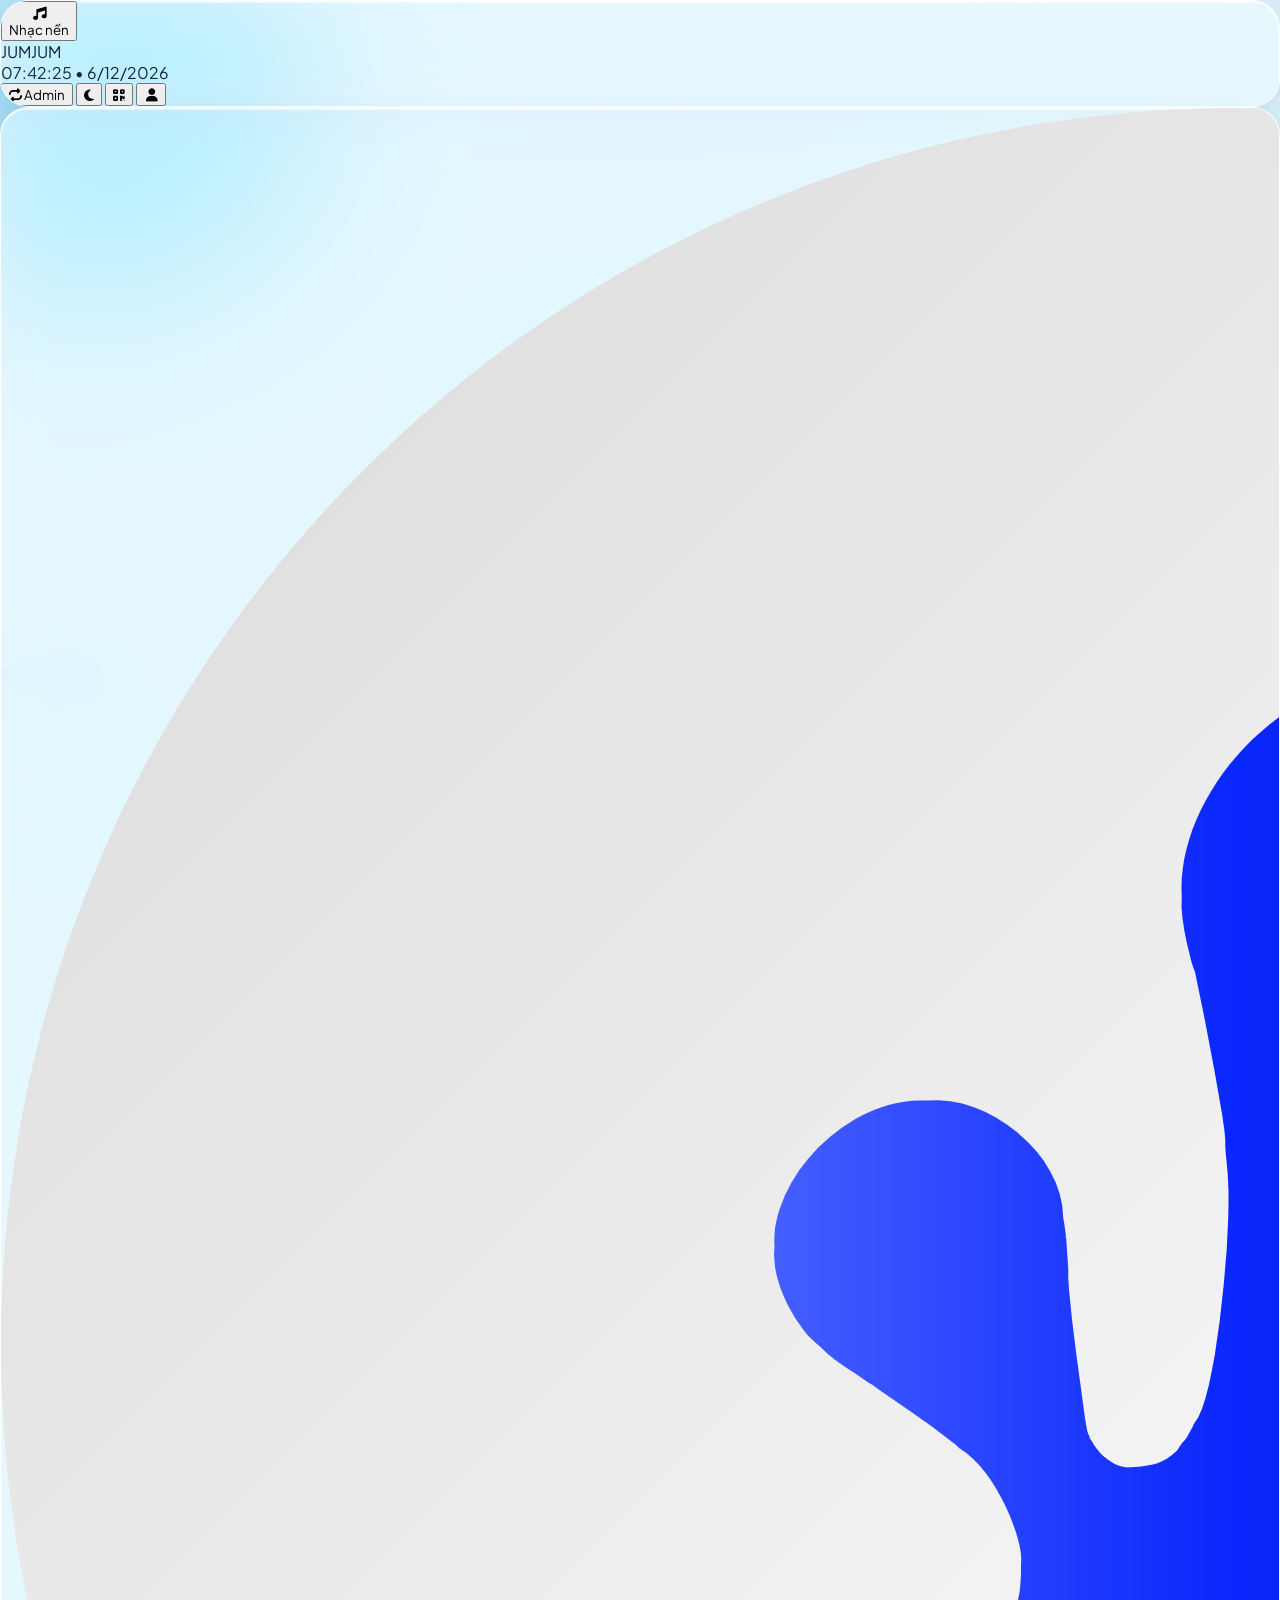
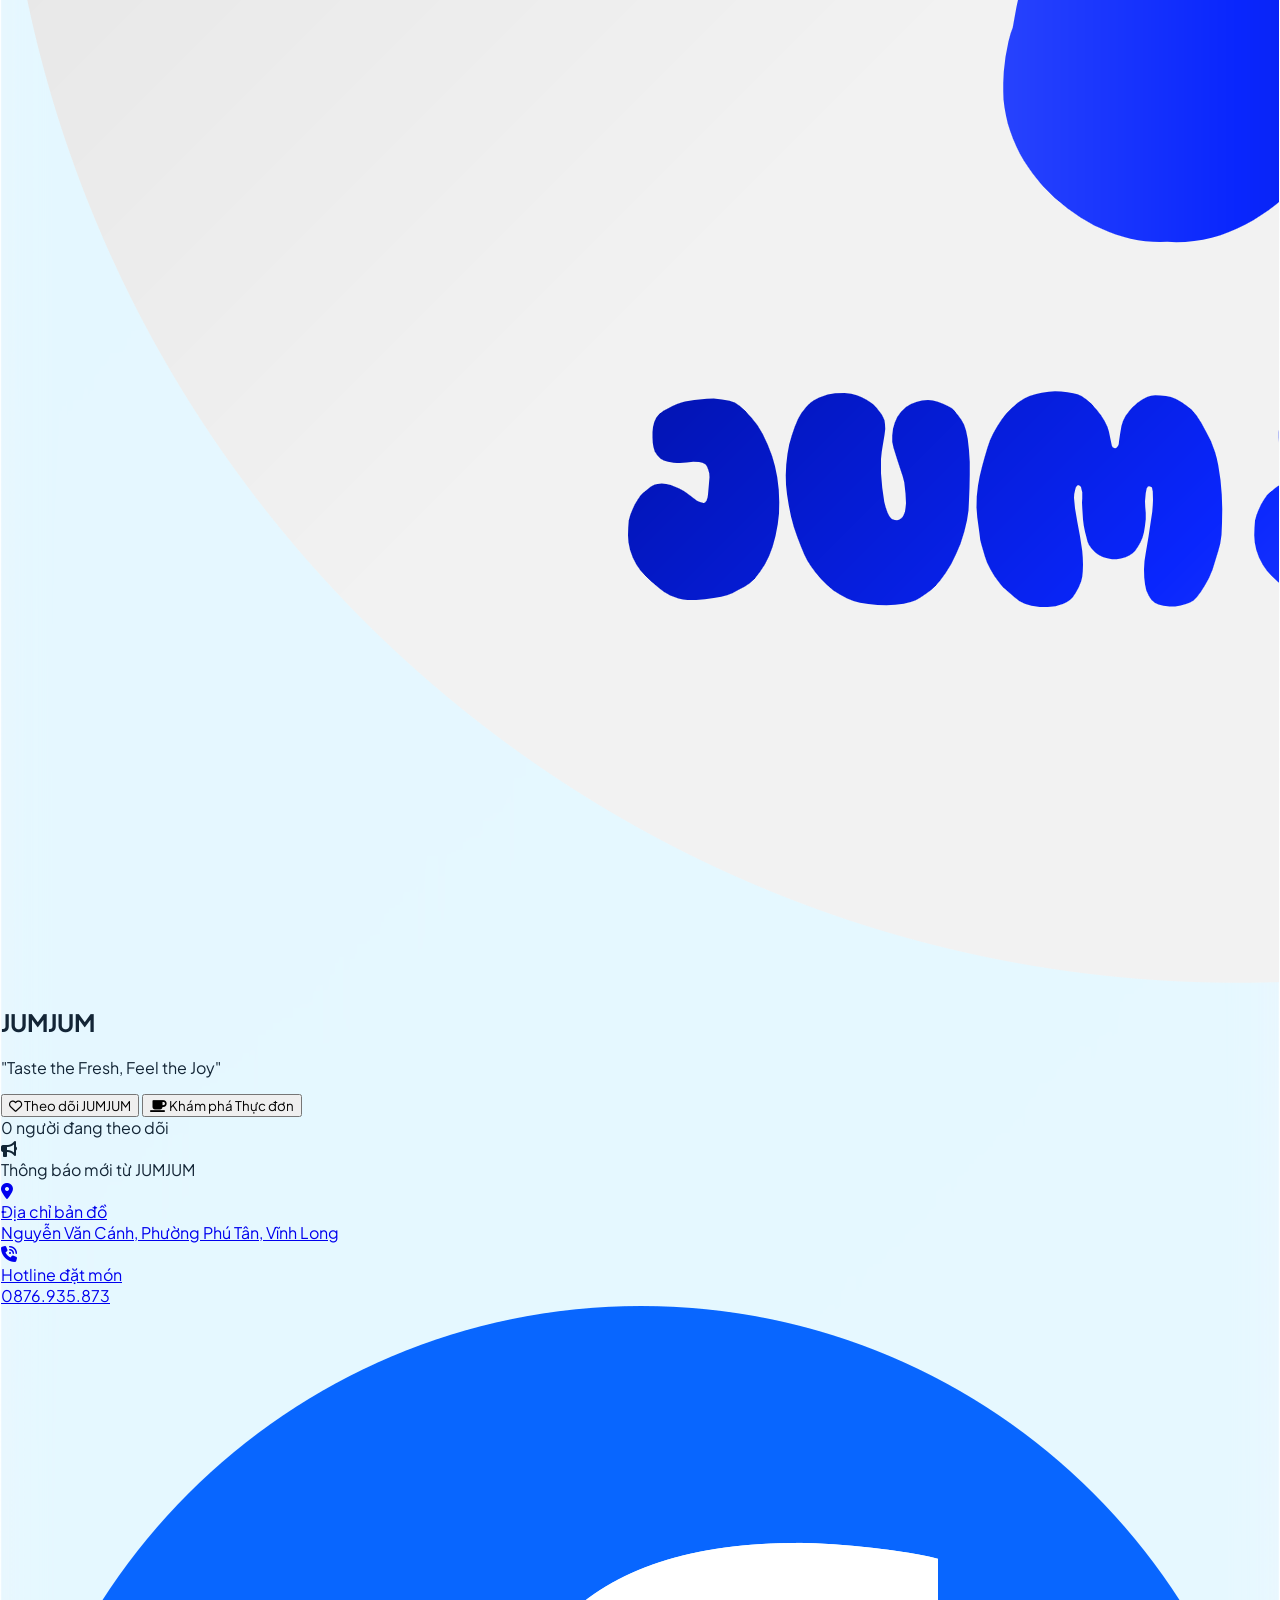
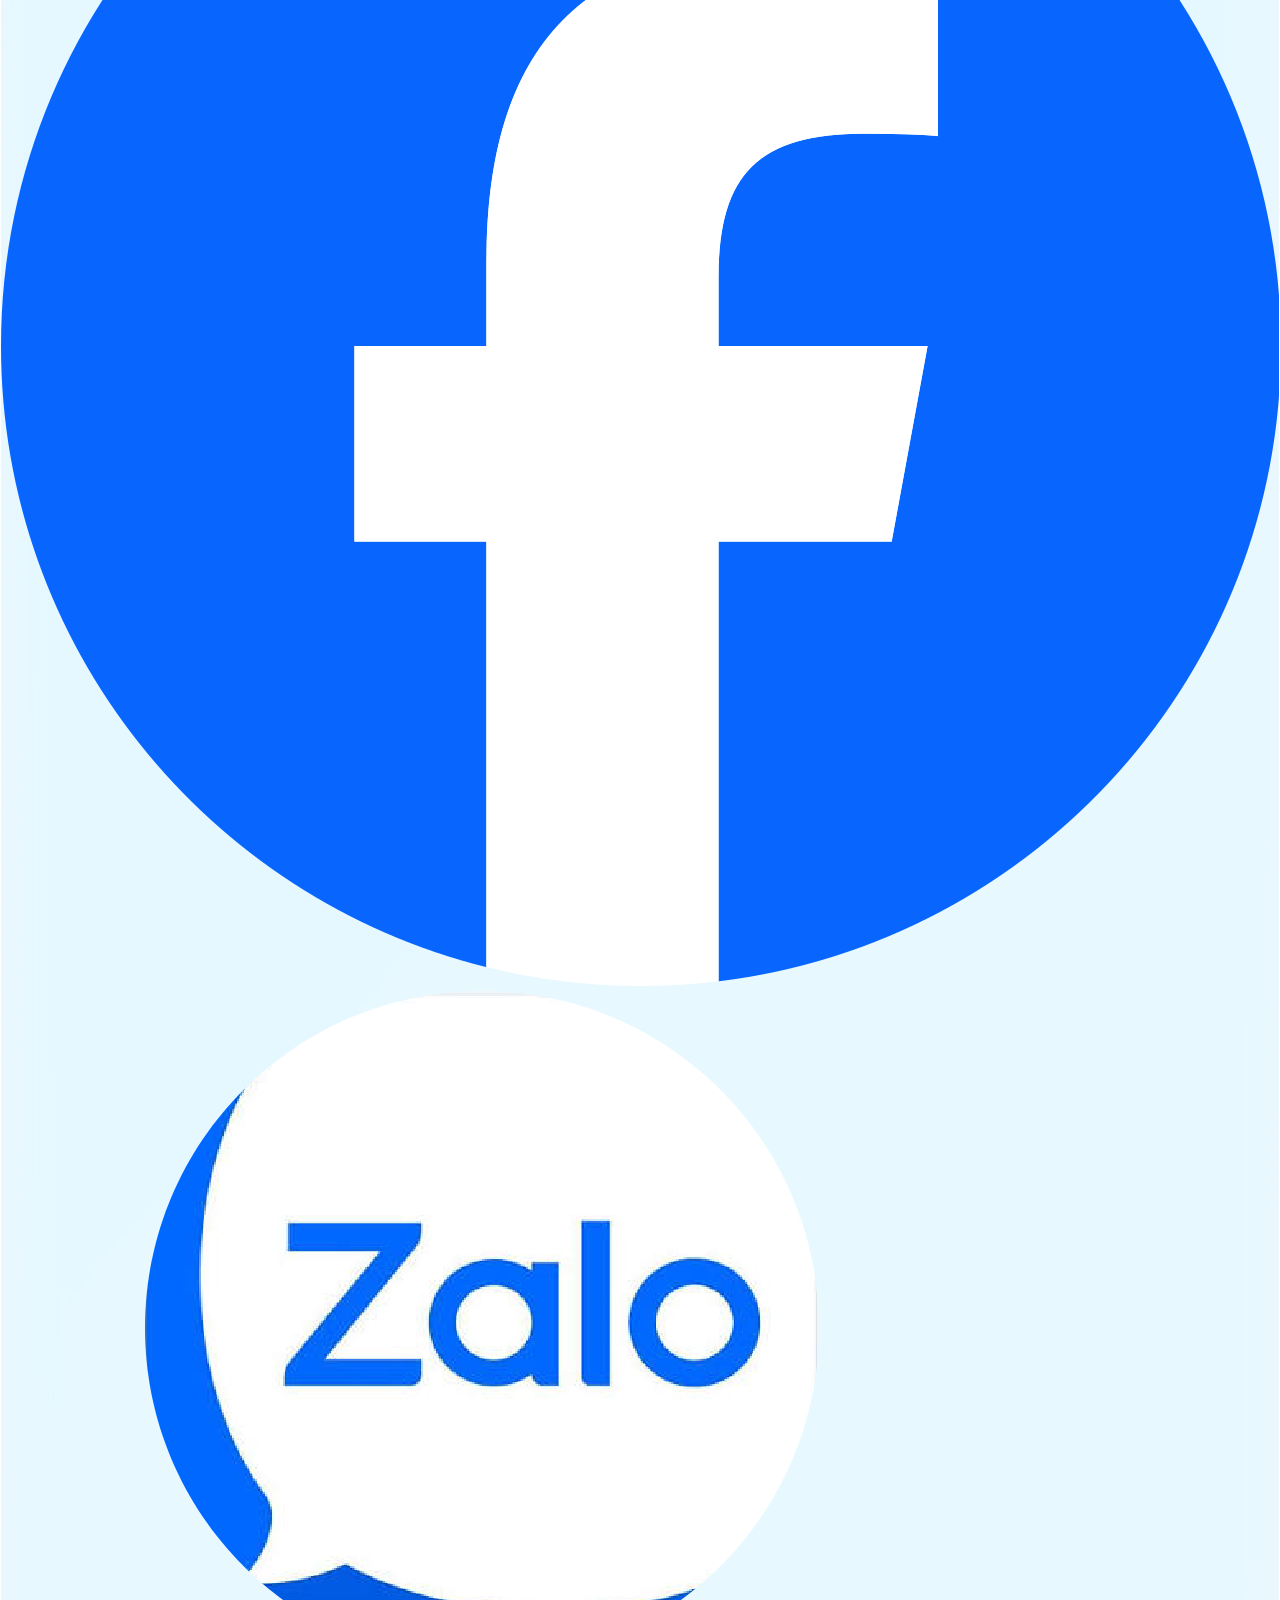
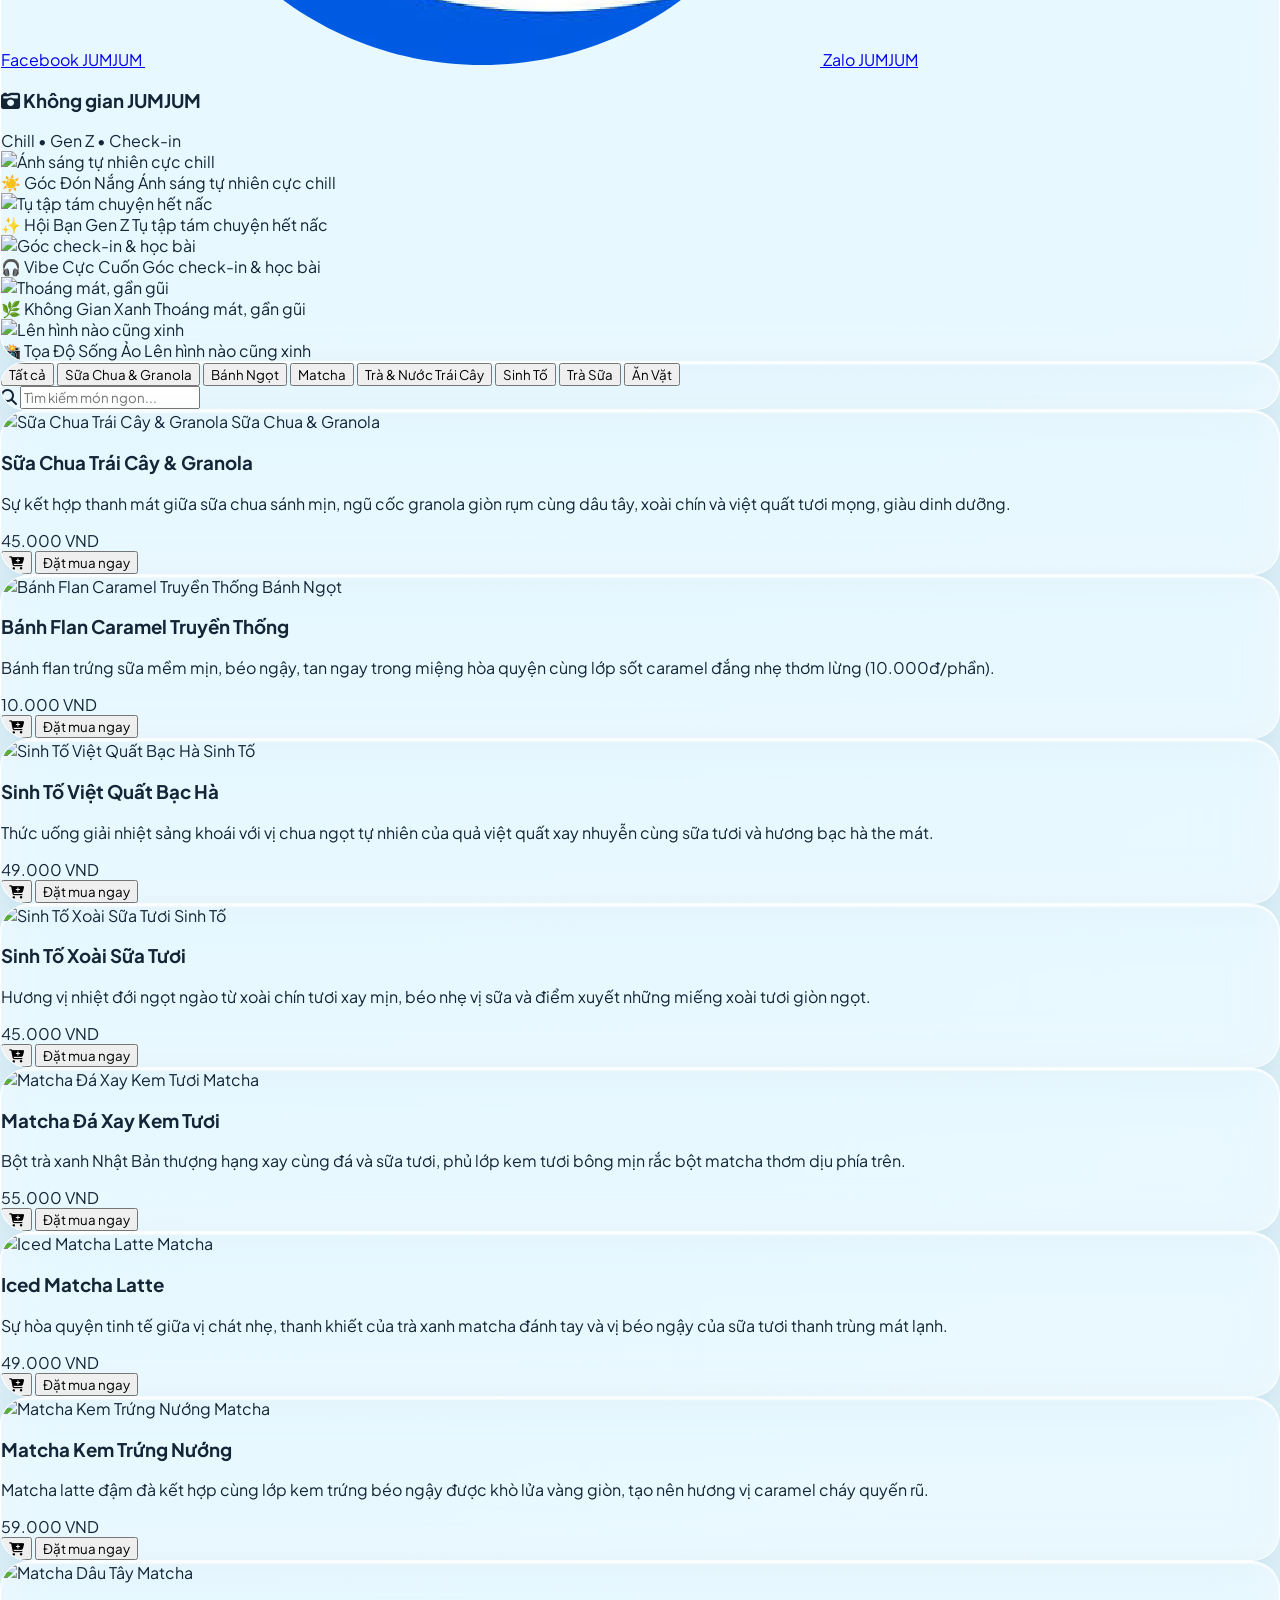
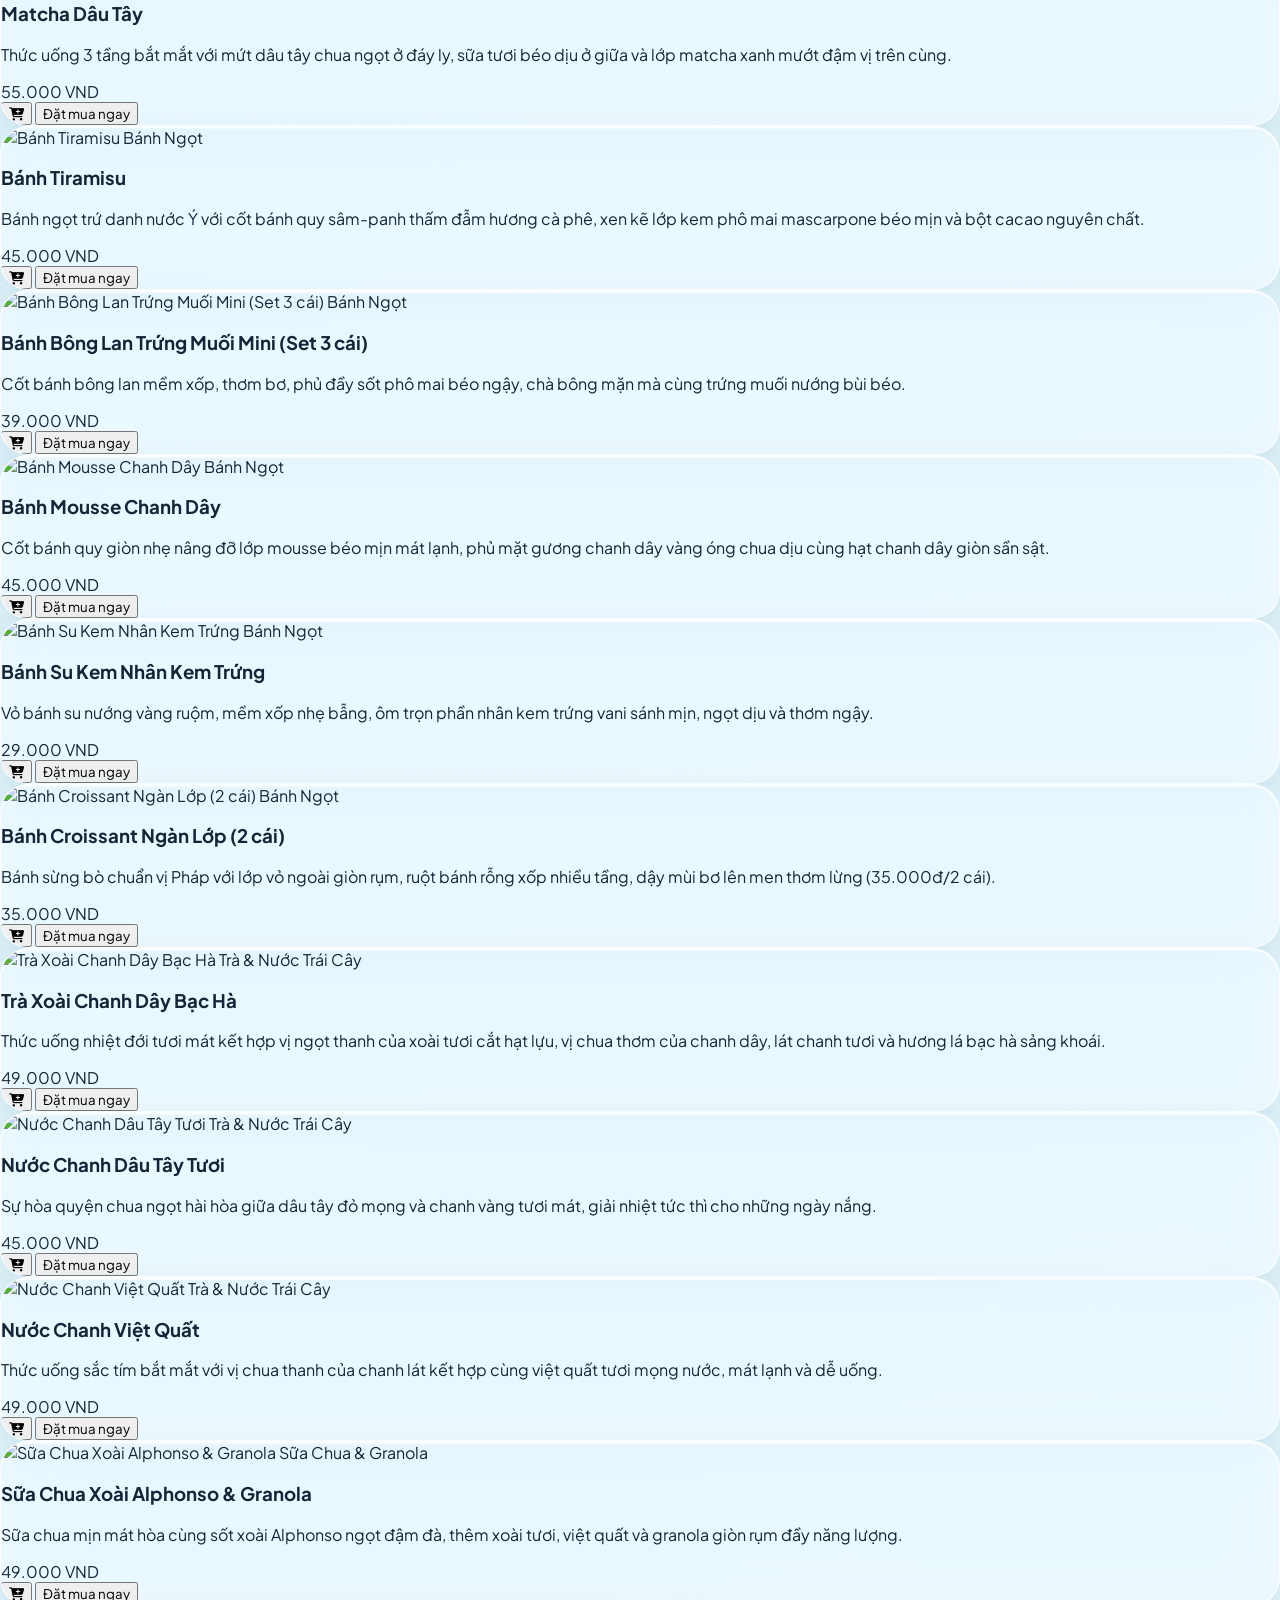
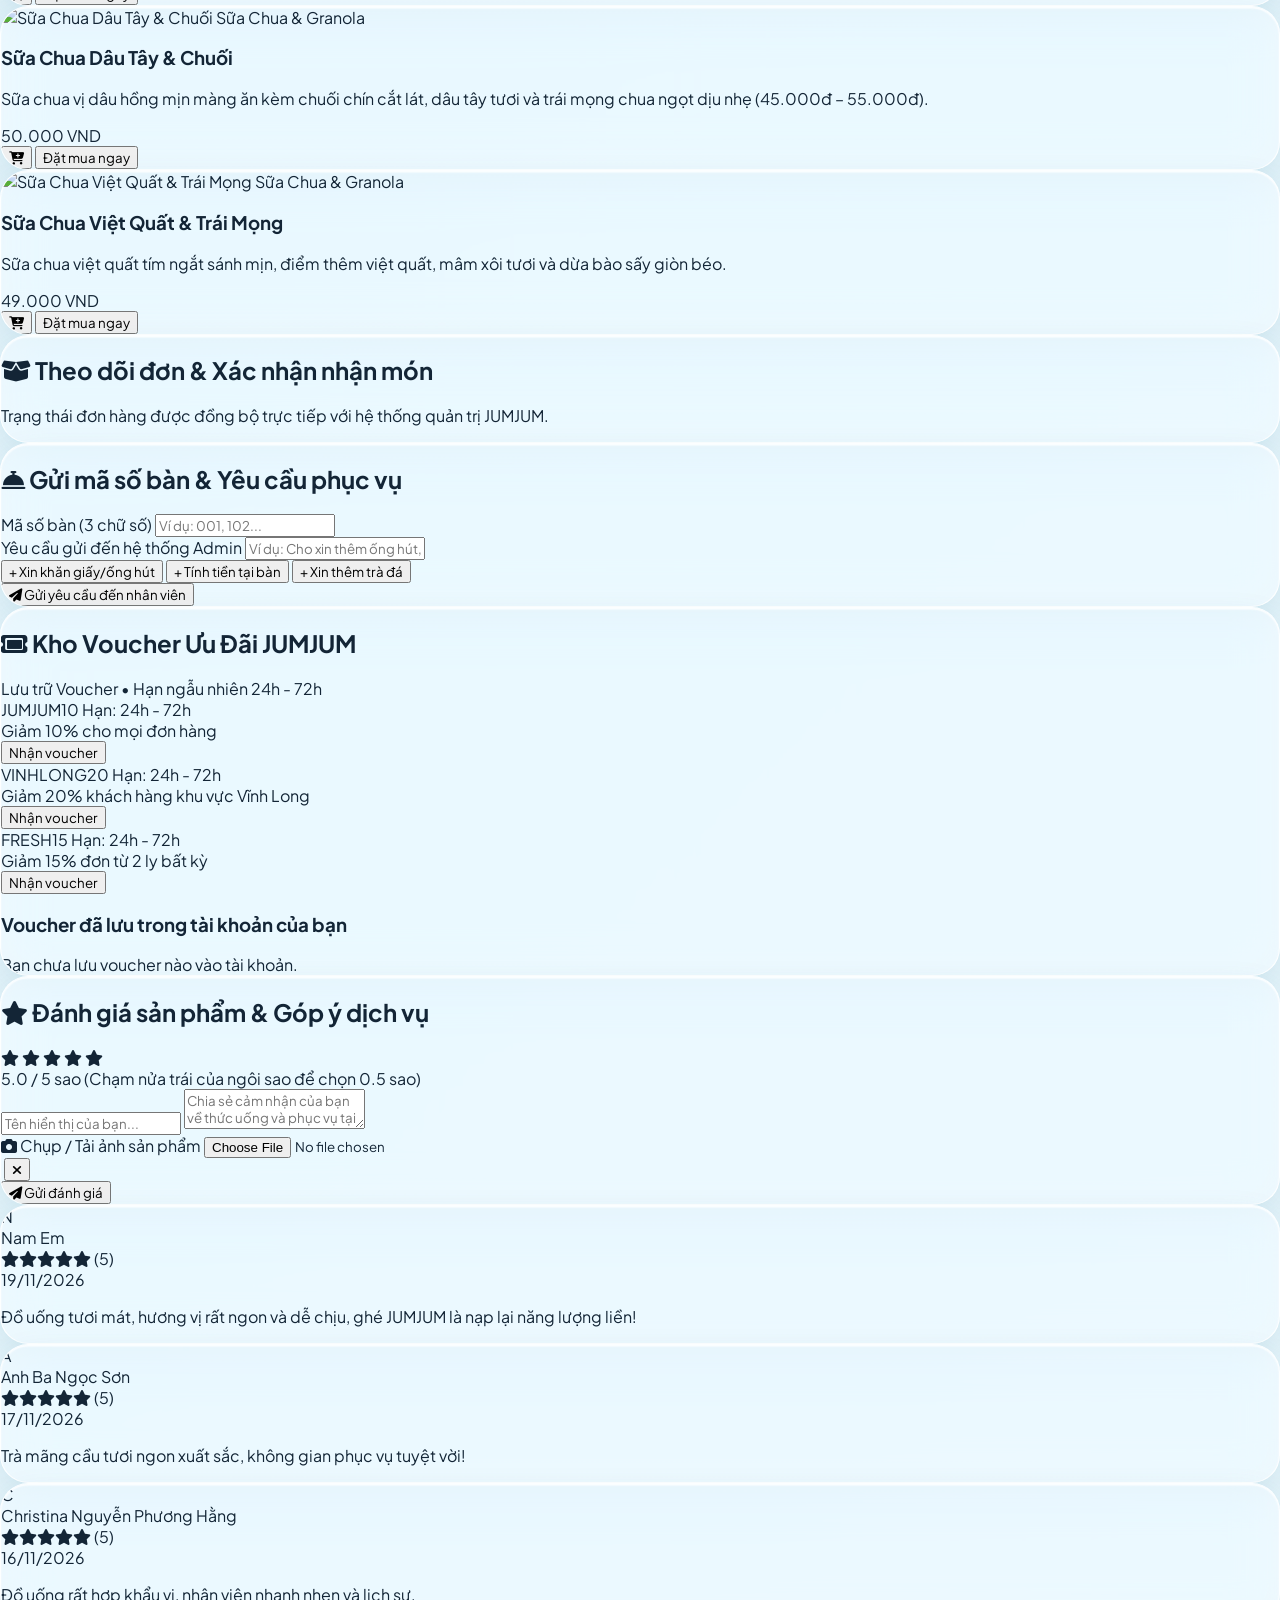
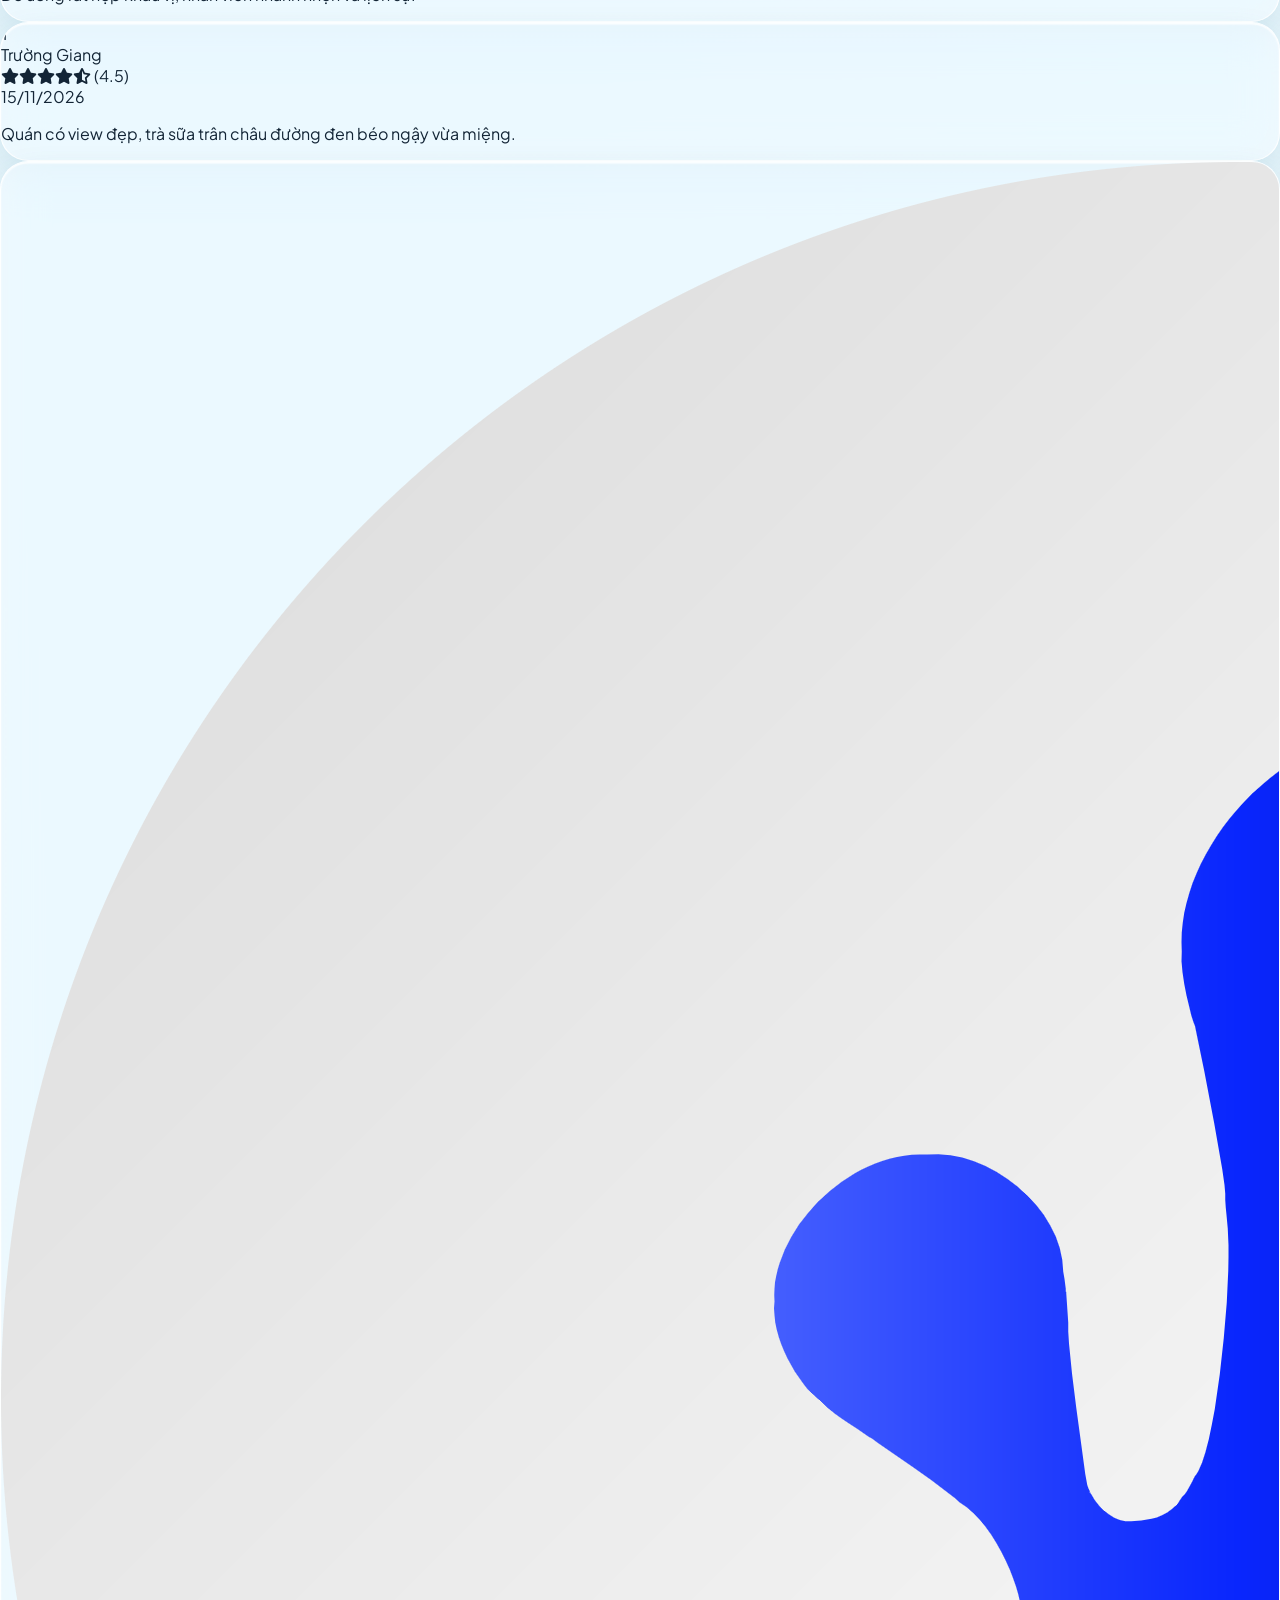
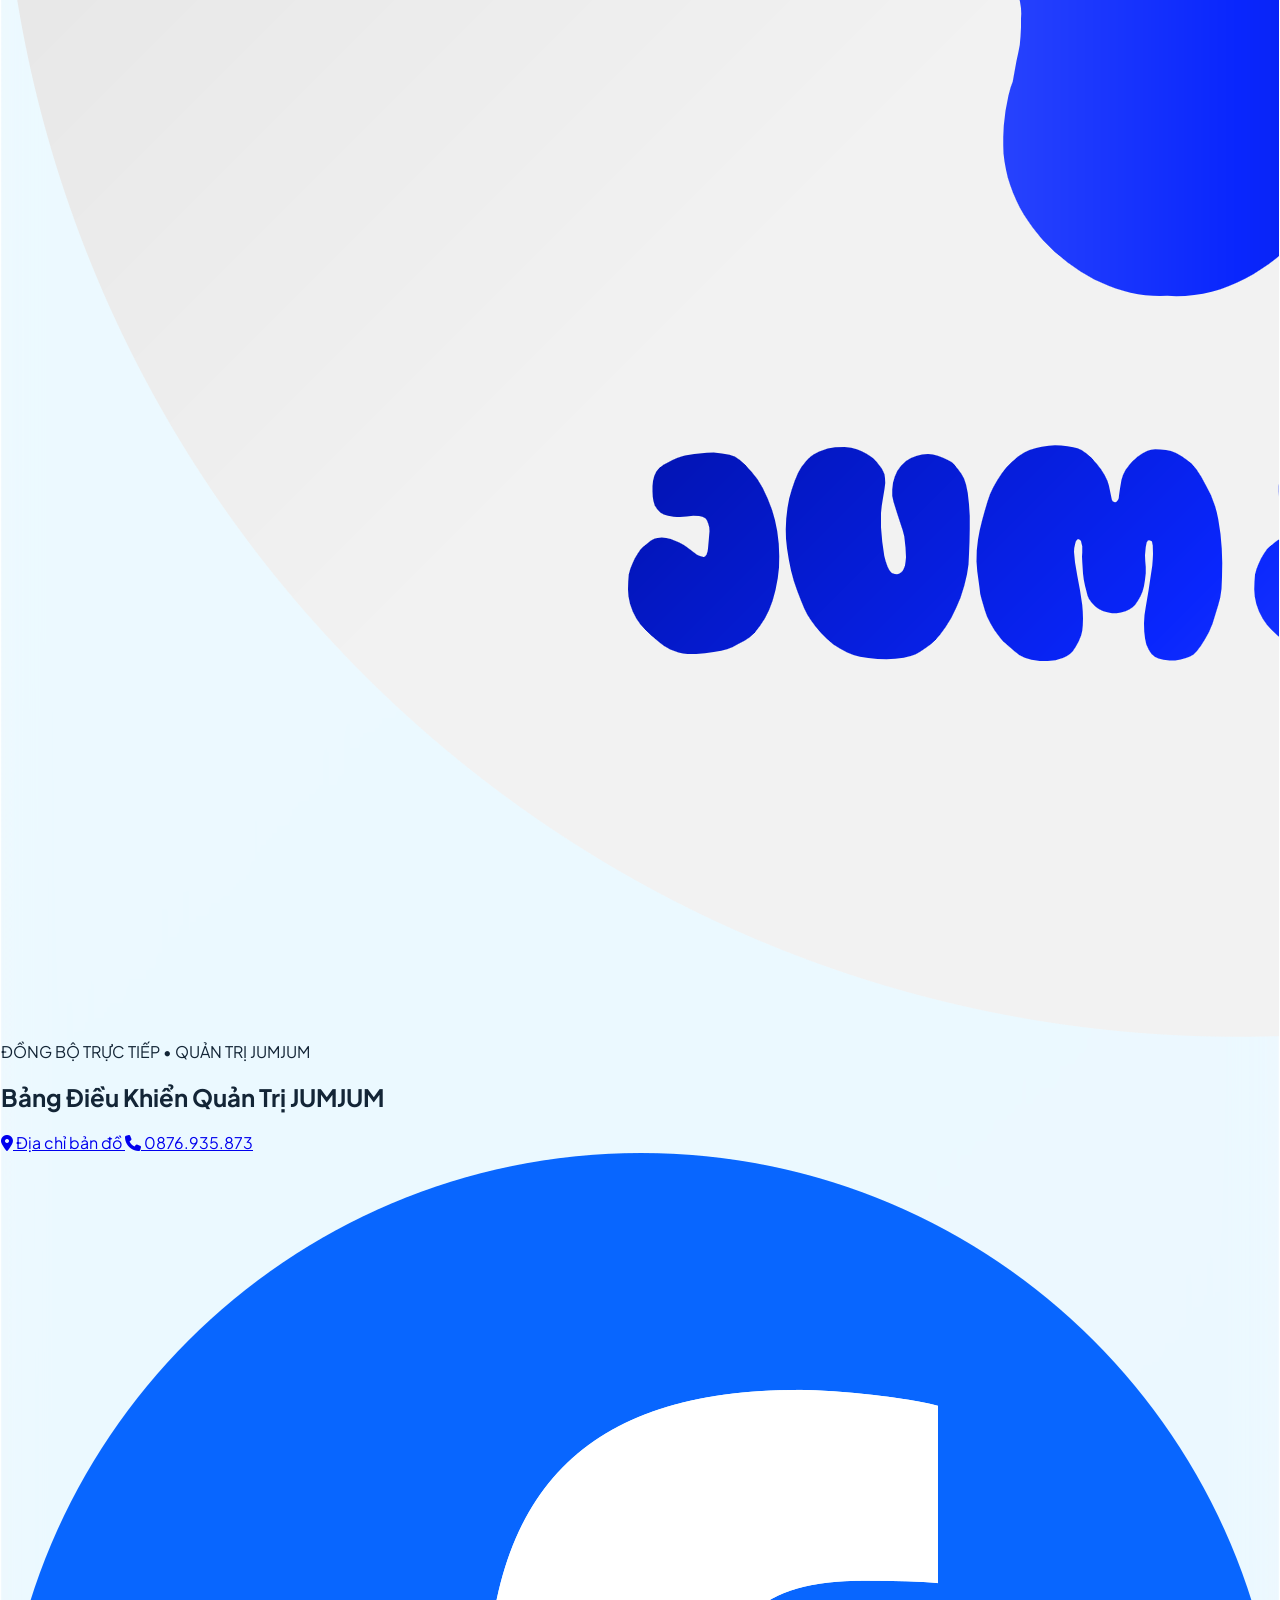
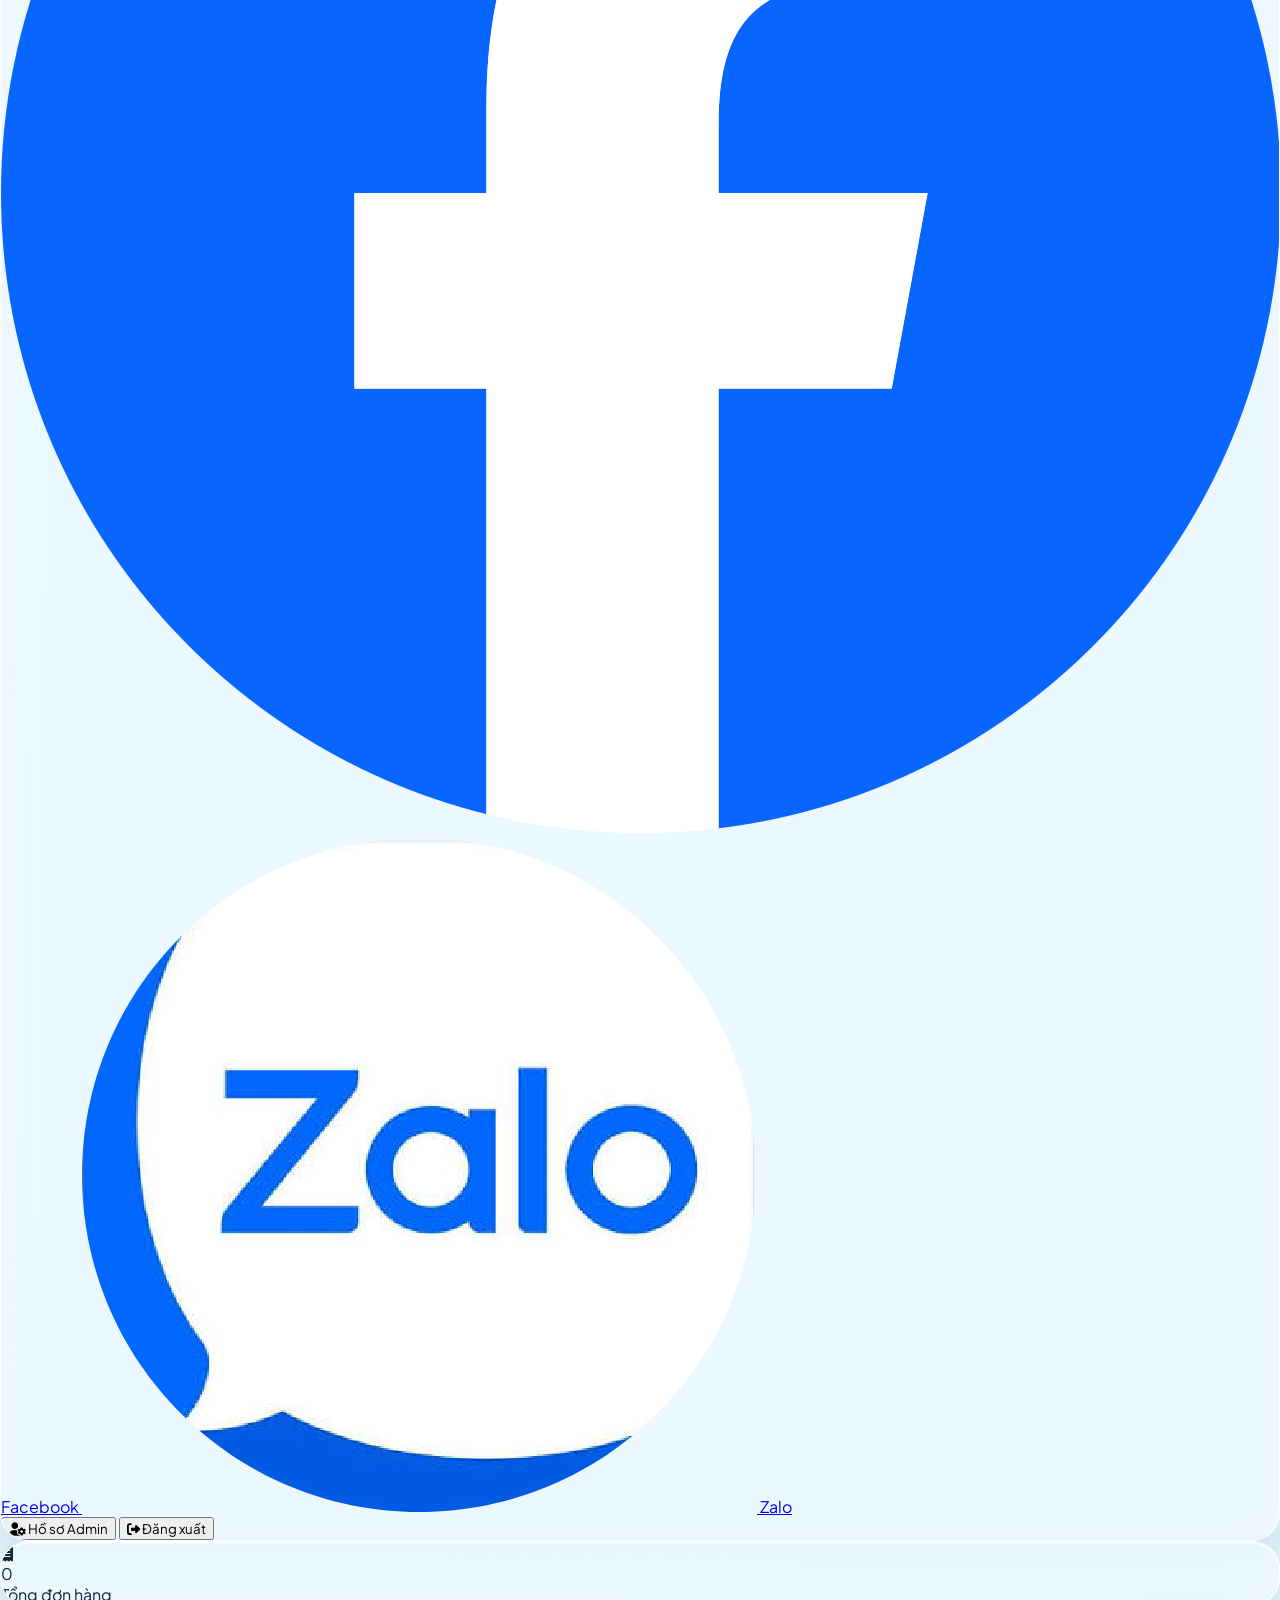
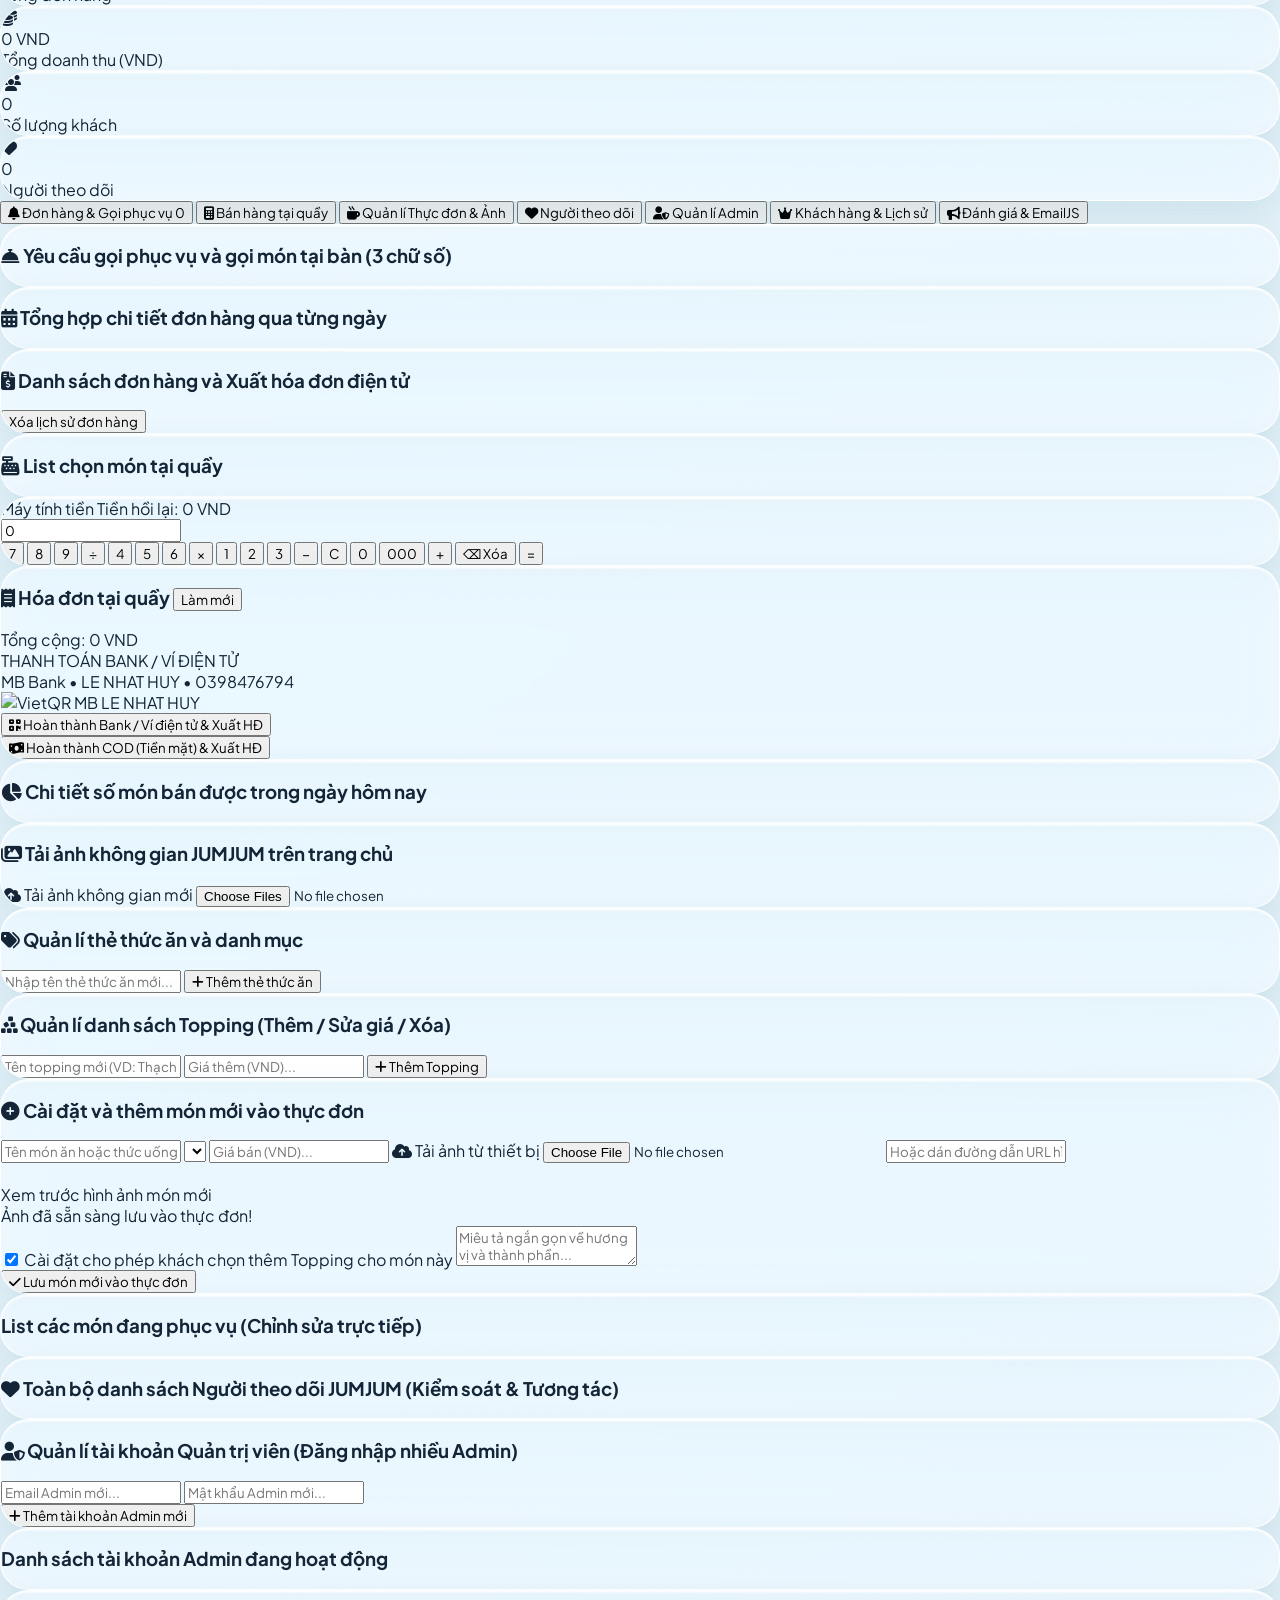
==== commit 0d958955: "Update index.html" ====
--- a/index.html
+++ b/index.html
@@ -4,10 +4,25 @@
     <meta charset="UTF-8">
     <meta name="viewport" content="width=device-width, initial-scale=1.0, maximum-scale=1.0, user-scalable=no">
     <title>JUMJUM — Taste the Fresh, Feel the Joy</title>
+    <meta name="description" content="Bạn đang thiếu năng lượng - Có JUMJUM đây! Đặt món trực tuyến nhanh chóng, giao tận nơi tại Phường Phú Tân, Vĩnh Long.">
+    <meta name="theme-color" content="#0284c7">
+    <!-- Link Preview / Open Graph (Zalo, Facebook, Messenger, Telegram) -->
+    <meta property="og:site_name" content="JUMJUM">
     <meta property="og:title" content="JUMJUM — Taste the Fresh, Feel the Joy">
-    <meta property="og:description" content="Bạn đang thiếu năng lượng - Có JUMJUM đây!">
-    <meta property="og:image" content="images/jumjumshop.png">
+    <meta property="og:description" content="Bạn đang thiếu năng lượng - Có JUMJUM đây! Khám phá thực đơn tươi mát & ưu đãi mỗi ngày.">
+    <meta property="og:image" content="https://nhztwiie.github.io/jumjum/images/jumjumshop.png">
+    <meta property="og:image:secure_url" content="https://nhztwiie.github.io/jumjum/images/jumjumshop.png">
+    <meta property="og:image:type" content="image/png">
+    <meta property="og:image:width" content="800">
+    <meta property="og:image:height" content="800">
+    <meta property="og:image:alt" content="Logo JUMJUM — Taste the Fresh, Feel the Joy">
     <meta property="og:type" content="website">
+    <meta property="og:locale" content="vi_VN">
+    <!-- Twitter / X Link Preview -->
+    <meta name="twitter:card" content="summary_large_image">
+    <meta name="twitter:title" content="JUMJUM — Taste the Fresh, Feel the Joy">
+    <meta name="twitter:description" content="Bạn đang thiếu năng lượng - Có JUMJUM đây! Đặt món trực tuyến & nhận voucher ưu đãi tại JUMJUM.">
+    <meta name="twitter:image" content="https://nhztwiie.github.io/jumjum/images/jumjumshop.png">
     
     <!-- Favicon hình tròn đồng nhất với Avatar Admin -->
     <link id="dynamicFavicon" rel="icon" type="image/png" href="images/jumjumshop.png">
@@ -193,6 +208,23 @@
             body * { visibility: hidden; }
             #invoicePrintArea, #invoicePrintArea * { visibility: visible; }
             #invoicePrintArea { position: fixed; left: 0; top: 0; width: 100%; background: white !important; color: black !important; }
+        }
+
+        /* Tối ưu Mobile & PC mượt mà, safe-area tai thỏ */
+        html { scroll-behavior: smooth; }
+        body { padding-bottom: calc(6.5rem + env(safe-area-inset-bottom, 0px)); }
+        #bottomDock { bottom: calc(0.85rem + env(safe-area-inset-bottom, 0px)); }
+        #floatingCartBtn { bottom: calc(5.25rem + env(safe-area-inset-bottom, 0px)); }
+        .no-scrollbar::-webkit-scrollbar { display: none; }
+        .no-scrollbar { -ms-overflow-style: none; scrollbar-width: none; }
+        @media (max-width: 640px) {
+            .liquid-glass { border-radius: 22px; }
+            .liquid-orb { filter: blur(55px); opacity: 0.65; }
+            input, select, textarea { font-size: 16px !important; } /* Ngăn iOS Safari tự zoom khi chạm input */
+            #cartModal input, #cartModal select, #authModal input, #profileModal input, #profileModal select, #admin-tab-menu input, #admin-tab-menu select { font-size: 13px !important; }
+        }
+        @media (prefers-reduced-motion: reduce) {
+            .liquid-orb, .spinning { animation: none !important; }
         }
 
         ::-webkit-scrollbar { width: 4px; height: 4px; }
@@ -1050,6 +1082,7 @@
         <div class="bg-white text-slate-900 w-full max-w-sm rounded-2xl p-6 shadow-2xl max-h-[90vh] overflow-y-auto">
             <div id="invoicePrintArea" class="space-y-3 text-xs font-mono">
                 <div class="text-center border-b-2 border-dashed border-slate-300 pb-3">
+                    <img id="invoiceShopLogo" src="images/jumjumshop.png" onerror="this.onerror=null; this.src='https://images.unsplash.com/photo-1544145945-f90425340c7e?auto=format&fit=crop&q=80&w=200'" alt="Logo JUMJUM" class="w-16 h-16 mx-auto mb-1.5 rounded-full object-cover border-2 border-slate-300 shadow-sm">
                     <div class="text-lg font-extrabold tracking-widest">JUMJUM</div>
                     <div class="text-[11px]">Taste the Fresh, Feel the Joy</div>
                     <div class="text-[10px] mt-1">Địa chỉ: Nguyễn Văn Cánh, Phường Phú Tân, Vĩnh Long</div>
@@ -1156,6 +1189,60 @@
                         <i class="fa-solid fa-key"></i> Đăng nhập Quản trị hệ thống
                     </button>
                 </form>
+            </div>
+        </div>
+    </div>
+
+    <!-- 7. Hộp thoại Căn chỉnh Tỉ lệ Khung Ảnh trước khi tải lên -->
+    <div id="imageCropperModal" class="fixed inset-0 z-50 hidden bg-slate-900/65 backdrop-blur-sm flex items-center justify-center p-4">
+        <div class="liquid-glass bg-white/95 dark:bg-slate-900/95 w-full max-w-md p-5 shadow-2xl space-y-3">
+            <div class="flex items-center justify-between gap-2 pb-2 border-b border-slate-200/70 dark:border-slate-800">
+                <h3 class="font-bold text-sm sm:text-base text-slate-800 dark:text-white flex items-center gap-2">
+                    <i class="fa-solid fa-crop-simple text-sky-600"></i> Điều chỉnh tỉ lệ khung ảnh
+                </h3>
+                <button onclick="playClickSound(); cancelImageCrop()" class="tactile-btn w-8 h-8 rounded-full bg-slate-200/70 dark:bg-slate-800 flex items-center justify-center shrink-0">
+                    <i class="fa-solid fa-xmark"></i>
+                </button>
+            </div>
+
+            <!-- Chọn tỉ lệ khung -->
+            <div class="flex flex-wrap gap-1.5 text-[11px] font-bold" id="cropRatioButtons">
+                <button type="button" onclick="playClickSound(); setCropAspect('free')" data-ratio="free" class="crop-ratio-btn tactile-btn px-2.5 py-1.5 rounded-xl bg-sky-600 text-white">Gốc (Tự do)</button>
+                <button type="button" onclick="playClickSound(); setCropAspect('1:1')" data-ratio="1:1" class="crop-ratio-btn tactile-btn px-2.5 py-1.5 rounded-xl bg-slate-200/80 dark:bg-slate-800 text-slate-700 dark:text-slate-200">1:1 Vuông</button>
+                <button type="button" onclick="playClickSound(); setCropAspect('4:3')" data-ratio="4:3" class="crop-ratio-btn tactile-btn px-2.5 py-1.5 rounded-xl bg-slate-200/80 dark:bg-slate-800 text-slate-700 dark:text-slate-200">4:3 Ngang</button>
+                <button type="button" onclick="playClickSound(); setCropAspect('16:9')" data-ratio="16:9" class="crop-ratio-btn tactile-btn px-2.5 py-1.5 rounded-xl bg-slate-200/80 dark:bg-slate-800 text-slate-700 dark:text-slate-200">16:9 Rộng</button>
+                <button type="button" onclick="playClickSound(); setCropAspect('3:4')" data-ratio="3:4" class="crop-ratio-btn tactile-btn px-2.5 py-1.5 rounded-xl bg-slate-200/80 dark:bg-slate-800 text-slate-700 dark:text-slate-200">3:4 Đứng</button>
+                <button type="button" onclick="playClickSound(); setCropAspect('9:16')" data-ratio="9:16" class="crop-ratio-btn tactile-btn px-2.5 py-1.5 rounded-xl bg-slate-200/80 dark:bg-slate-800 text-slate-700 dark:text-slate-200">9:16 Story</button>
+            </div>
+
+            <!-- Khung xem trước -->
+            <div class="w-full h-60 rounded-2xl bg-slate-900/90 flex items-center justify-center overflow-hidden p-2 border border-slate-700">
+                <canvas id="cropPreviewCanvas" class="max-w-full max-h-full rounded-xl shadow-lg"></canvas>
+            </div>
+
+            <!-- Thanh thu phóng & dịch chuyển khung -->
+            <div class="grid grid-cols-3 gap-2 text-[11px] bg-slate-100/80 dark:bg-slate-800/80 p-2.5 rounded-xl">
+                <div>
+                    <label class="font-bold text-slate-500 dark:text-slate-400 block">Thu phóng (<span id="cropZoomVal">1.0</span>x)</label>
+                    <input type="range" id="cropZoomRange" min="1" max="2.5" step="0.05" value="1" oninput="updateCropPreview()" class="w-full accent-sky-600">
+                </div>
+                <div>
+                    <label class="font-bold text-slate-500 dark:text-slate-400 block">Dịch ngang</label>
+                    <input type="range" id="cropOffsetXRange" min="-50" max="50" step="1" value="0" oninput="updateCropPreview()" class="w-full accent-sky-600">
+                </div>
+                <div>
+                    <label class="font-bold text-slate-500 dark:text-slate-400 block">Dịch dọc</label>
+                    <input type="range" id="cropOffsetYRange" min="-50" max="50" step="1" value="0" oninput="updateCropPreview()" class="w-full accent-sky-600">
+                </div>
+            </div>
+
+            <div class="flex gap-2 pt-1">
+                <button type="button" onclick="playClickSound(); applyCroppedImage()" class="tactile-btn flex-1 py-2.5 rounded-xl bg-sky-600 text-white text-xs font-bold shadow">
+                    <i class="fa-solid fa-check mr-1"></i> Áp dụng khung ảnh
+                </button>
+                <button type="button" onclick="playClickSound(); cancelImageCrop()" class="tactile-btn px-4 py-2.5 rounded-xl bg-slate-200 dark:bg-slate-800 text-slate-700 dark:text-slate-200 text-xs font-bold">
+                    Hủy
+                </button>
             </div>
         </div>
     </div>
@@ -1884,13 +1971,27 @@
             }
         }
 
+        function getAspectCssClass(aspect) {
+            switch (aspect) {
+                case '1:1': return 'aspect-square';
+                case '4:3': return 'aspect-[4/3]';
+                case '16:9': return 'aspect-video';
+                case '3:4': return 'aspect-[3/4]';
+                case '9:16': return 'aspect-[9/16]';
+                default: return '';
+            }
+        }
+
         function renderSpaceGallery() {
             document.getElementById('spaceGallery').innerHTML = spaceImages.map((item, idx) => {
                 const imgObj = normalizeSpaceImageItem(item, idx);
-                const spanClass = idx === 0 ? "col-span-2 sm:col-span-2 h-36 sm:h-44" : "h-32 sm:h-36";
+                const aspectCls = getAspectCssClass(item.aspect);
+                const spanClass = aspectCls
+                    ? `${idx === 0 && (item.aspect === '16:9' || item.aspect === '4:3') ? 'col-span-2 ' : ''}${aspectCls}`
+                    : (idx === 0 ? "col-span-2 sm:col-span-2 h-40 sm:h-48" : "h-36 sm:h-40");
                 return `
                     <div class="tactile-card relative rounded-2xl overflow-hidden ${spanClass} border border-white/85 dark:border-slate-700 shadow-sm group text-left">
-                        <img src="${imgObj.url}" onerror="this.onerror=null; this.src='https://images.unsplash.com/photo-1554118811-1e0d58224f24?auto=format&fit=crop&q=80&w=600'" alt="${imgObj.caption}" class="w-full h-full object-cover group-hover:scale-105 transition duration-500">
+                        <img src="${imgObj.url}" loading="lazy" onerror="this.onerror=null; this.src='https://images.unsplash.com/photo-1554118811-1e0d58224f24?auto=format&fit=crop&q=80&w=600'" alt="${imgObj.caption}" class="w-full h-full object-cover group-hover:scale-105 transition duration-500">
                         <div class="absolute inset-0 bg-gradient-to-t from-slate-950/75 via-slate-900/15 to-transparent flex flex-col justify-end p-2.5 sm:p-3">
                             <span class="self-start px-2 py-0.5 rounded-full bg-white/25 backdrop-blur-md border border-white/40 text-white text-[9px] sm:text-[10px] font-bold mb-1 whitespace-nowrap">${imgObj.tag}</span>
                             <span class="text-white text-[11px] sm:text-xs font-bold leading-tight drop-shadow">${imgObj.caption}</span>
@@ -1941,8 +2042,8 @@
             document.getElementById('productGrid').innerHTML = filtered.map(p => `
                 <div class="liquid-glass tactile-card spotlight-card p-4 flex flex-col justify-between group">
                     <div class="relative z-10">
-                        <div class="relative h-40 rounded-2xl overflow-hidden mb-3 shadow-sm bg-slate-100 dark:bg-slate-800">
-                            <img src="${p.image}" onerror="this.onerror=null; this.src='https://images.unsplash.com/photo-1541658016010-618bd0c4cfd2?auto=format&fit=crop&q=80&w=400'" alt="${p.name}" class="w-full h-full object-cover group-hover:scale-105 transition duration-500">
+                        <div class="relative ${getAspectCssClass(p.aspect) || 'h-40'} rounded-2xl overflow-hidden mb-3 shadow-sm bg-slate-100 dark:bg-slate-800">
+                            <img src="${p.image}" loading="lazy" onerror="this.onerror=null; this.src='https://images.unsplash.com/photo-1541658016010-618bd0c4cfd2?auto=format&fit=crop&q=80&w=400'" alt="${p.name}" class="w-full h-full object-cover group-hover:scale-105 transition duration-500">
                             <span class="absolute top-2 left-2 px-2.5 py-1 rounded-full bg-white/85 dark:bg-slate-900/85 backdrop-blur-md text-[10px] font-extrabold text-sky-800 dark:text-sky-300 shadow-sm whitespace-nowrap">
                                 ${p.category}
                             </span>
@@ -2320,17 +2421,22 @@
         function handleProfileAvatarChange(input) {
             const file = input.files[0];
             if (!file) return;
-            compressImageFile(file, 350, (compressedDataUrl) => {
-                const previewEl = document.getElementById('profileAvatarPreview');
-                const fallbackEl = document.getElementById('profileAvatarFallback');
-                previewEl.src = compressedDataUrl;
-                previewEl.classList.remove('hidden');
-                fallbackEl.classList.add('hidden');
-
-                currentUser.avatar = compressedDataUrl;
-                if (safeSetStorage('jumjum_user', currentUser)) {
-                    checkAuthState();
-                    showToast("Đã cập nhật ảnh đại diện thành công!");
+            openImageCropper(file, {
+                defaultAspect: '1:1',
+                maxSize: 360,
+                inputEl: input,
+                onComplete: (compressedDataUrl) => {
+                    const previewEl = document.getElementById('profileAvatarPreview');
+                    const fallbackEl = document.getElementById('profileAvatarFallback');
+                    previewEl.src = compressedDataUrl;
+                    previewEl.classList.remove('hidden');
+                    fallbackEl.classList.add('hidden');
+
+                    currentUser.avatar = compressedDataUrl;
+                    if (safeSetStorage('jumjum_user', currentUser)) {
+                        checkAuthState();
+                        showToast("Đã cập nhật ảnh đại diện thành công!");
+                    }
                 }
             });
         }
@@ -2998,13 +3104,140 @@
             reader.readAsDataURL(file);
         }
 
+        // ==================== TRÌNH CẮT & ĐIỀU CHỈNH TỈ LỆ KHUNG ẢNH ====================
+        let cropSession = {
+            img: null,
+            aspect: 'free',
+            maxSize: 650,
+            defaultAspect: 'free',
+            onComplete: null,
+            inputEl: null
+        };
+
+        function openImageCropper(file, options) {
+            const reader = new FileReader();
+            reader.onload = (e) => {
+                const img = new Image();
+                img.onload = () => {
+                    cropSession = {
+                        img,
+                        aspect: options.defaultAspect || 'free',
+                        maxSize: options.maxSize || 650,
+                        onComplete: options.onComplete,
+                        inputEl: options.inputEl || null
+                    };
+                    document.getElementById('cropZoomRange').value = 1;
+                    document.getElementById('cropOffsetXRange').value = 0;
+                    document.getElementById('cropOffsetYRange').value = 0;
+                    setCropAspect(cropSession.aspect);
+                    openModal('imageCropperModal');
+                };
+                img.onerror = () => showToast("Tệp ảnh không hợp lệ, vui lòng chọn ảnh khác!");
+                img.src = e.target.result;
+            };
+            reader.onerror = () => showToast("Không thể đọc tệp ảnh!");
+            reader.readAsDataURL(file);
+        }
+
+        function setCropAspect(ratio) {
+            cropSession.aspect = ratio;
+            document.querySelectorAll('.crop-ratio-btn').forEach(btn => {
+                const active = btn.dataset.ratio === ratio;
+                btn.className = active
+                    ? "crop-ratio-btn tactile-btn px-2.5 py-1.5 rounded-xl bg-sky-600 text-white"
+                    : "crop-ratio-btn tactile-btn px-2.5 py-1.5 rounded-xl bg-slate-200/80 dark:bg-slate-800 text-slate-700 dark:text-slate-200";
+            });
+            updateCropPreview();
+        }
+
+        function getCropTargetDimensions(img, ratio, maxSide) {
+            const natRatio = img.width / img.height;
+            let targetRatio = natRatio;
+            if (ratio === '1:1') targetRatio = 1;
+            else if (ratio === '4:3') targetRatio = 4 / 3;
+            else if (ratio === '16:9') targetRatio = 16 / 9;
+            else if (ratio === '3:4') targetRatio = 3 / 4;
+            else if (ratio === '9:16') targetRatio = 9 / 16;
+
+            let outW, outH;
+            if (targetRatio >= 1) {
+                outW = maxSide;
+                outH = Math.round(maxSide / targetRatio);
+            } else {
+                outH = maxSide;
+                outW = Math.round(maxSide * targetRatio);
+            }
+            return { outW, outH, targetRatio };
+        }
+
+        function renderCropToCanvas(canvas, maxSide) {
+            const img = cropSession.img;
+            if (!img) return;
+            const { outW, outH, targetRatio } = getCropTargetDimensions(img, cropSession.aspect, maxSide);
+            canvas.width = outW;
+            canvas.height = outH;
+            const ctx = canvas.getContext('2d');
+            ctx.clearRect(0, 0, outW, outH);
+
+            const zoom = parseFloat(document.getElementById('cropZoomRange').value) || 1;
+            const offX = (parseFloat(document.getElementById('cropOffsetXRange').value) || 0) / 100;
+            const offY = (parseFloat(document.getElementById('cropOffsetYRange').value) || 0) / 100;
+            document.getElementById('cropZoomVal').textContent = zoom.toFixed(2);
+
+            const natRatio = img.width / img.height;
+            let baseCropW, baseCropH;
+            if (natRatio > targetRatio) {
+                baseCropH = img.height;
+                baseCropW = img.height * targetRatio;
+            } else {
+                baseCropW = img.width;
+                baseCropH = img.width / targetRatio;
+            }
+
+            const cropW = baseCropW / zoom;
+            const cropH = baseCropH / zoom;
+            const maxShiftX = Math.max(0, (img.width - cropW) / 2);
+            const maxShiftY = Math.max(0, (img.height - cropH) / 2);
+
+            const sx = Math.max(0, Math.min(img.width - cropW, (img.width - cropW) / 2 + offX * maxShiftX * 2));
+            const sy = Math.max(0, Math.min(img.height - cropH, (img.height - cropH) / 2 + offY * maxShiftY * 2));
+
+            ctx.drawImage(img, sx, sy, cropW, cropH, 0, 0, outW, outH);
+        }
+
+        function updateCropPreview() {
+            const canvas = document.getElementById('cropPreviewCanvas');
+            renderCropToCanvas(canvas, 360);
+        }
+
+        function applyCroppedImage() {
+            if (!cropSession.img || !cropSession.onComplete) return;
+            const exportCanvas = document.createElement('canvas');
+            renderCropToCanvas(exportCanvas, cropSession.maxSize);
+            const dataUrl = exportCanvas.toDataURL('image/jpeg', 0.82);
+            const chosenAspect = cropSession.aspect;
+            const cb = cropSession.onComplete;
+            if (cropSession.inputEl) cropSession.inputEl.value = '';
+            closeModal('imageCropperModal');
+            cb(dataUrl, chosenAspect);
+        }
+
+        function cancelImageCrop() {
+            if (cropSession.inputEl) cropSession.inputEl.value = '';
+            closeModal('imageCropperModal');
+        }
+
         function uploadSpaceImages(input) {
             const files = Array.from(input.files);
             if (!files.length) return;
-            files.forEach(file => {
-                compressImageFile(file, 650, (compressed) => {
+            openImageCropper(files[0], {
+                defaultAspect: 'free',
+                maxSize: 700,
+                inputEl: input,
+                onComplete: (croppedUrl, aspect) => {
                     spaceImages.unshift({
-                        url: compressed,
+                        url: croppedUrl,
+                        aspect: aspect,
                         tag: "📸 Góc Mới JUMJUM",
                         caption: "Không gian check-in thực tế"
                     });
@@ -3012,11 +3245,10 @@
                         syncJumjumFirebasePush();
                         renderSpaceGallery();
                         renderAdminMenuAndSpaceManager();
+                        showToast("Đã tải ảnh không gian với tỉ lệ khung đã chọn!");
                     }
-                });
+                }
             });
-            input.value = "";
-            showToast(`Đang tải lên ${files.length} hình ảnh không gian...`);
         }
 
         function deleteSpaceImage(idx) {
@@ -3113,14 +3345,22 @@
             showToast(`Đã xóa topping "${removed[0].name}"!`);
         }
 
+        let newUploadedProductAspect = 'free';
+
         function previewNewProductImage(input) {
             const file = input.files[0];
             if (!file) return;
-            compressImageFile(file, 500, (compressed) => {
-                newUploadedProductImgBase64 = compressed;
-                document.getElementById('newProdImgLabel').textContent = "Đã chọn: " + file.name;
-                document.getElementById('newProdPreviewImg').src = compressed;
-                document.getElementById('newProdPreviewBox').classList.remove('hidden');
+            openImageCropper(file, {
+                defaultAspect: '4:3',
+                maxSize: 550,
+                inputEl: input,
+                onComplete: (compressed, aspect) => {
+                    newUploadedProductImgBase64 = compressed;
+                    newUploadedProductAspect = aspect;
+                    document.getElementById('newProdImgLabel').textContent = `Đã căn chỉnh (${aspect === 'free' ? 'Gốc' : aspect})`;
+                    document.getElementById('newProdPreviewImg').src = compressed;
+                    document.getElementById('newProdPreviewBox').classList.remove('hidden');
+                }
             });
         }
 
@@ -3150,12 +3390,14 @@
                 price: price,
                 desc: desc,
                 image: newUploadedProductImgBase64 || urlImg || "https://images.unsplash.com/photo-1541658016010-618bd0c4cfd2?auto=format&fit=crop&q=80&w=600",
+                aspect: newUploadedProductImgBase64 ? newUploadedProductAspect : 'free',
                 hasTopping: hasTopping
             });
 
             if (safeSetStorage('jumjum_products', products)) {
                 syncJumjumFirebasePush();
                 newUploadedProductImgBase64 = "";
+                newUploadedProductAspect = "free";
                 document.getElementById('newProdName').value = '';
                 document.getElementById('newProdPrice').value = '';
                 document.getElementById('newProdDesc').value = '';
@@ -3185,13 +3427,19 @@
         function updateExistingProductImage(idx, input) {
             const file = input.files[0];
             if (!file) return;
-            compressImageFile(file, 500, (compressed) => {
-                products[idx].image = compressed;
-                if (safeSetStorage('jumjum_products', products)) {
-                    syncJumjumFirebasePush();
-                    renderProducts();
-                    renderAdminMenuAndSpaceManager();
-                    showToast("Đã cập nhật hình ảnh món mới!");
+            openImageCropper(file, {
+                defaultAspect: products[idx].aspect || '4:3',
+                maxSize: 550,
+                inputEl: input,
+                onComplete: (compressed, aspect) => {
+                    products[idx].image = compressed;
+                    products[idx].aspect = aspect;
+                    if (safeSetStorage('jumjum_products', products)) {
+                        syncJumjumFirebasePush();
+                        renderProducts();
+                        renderAdminMenuAndSpaceManager();
+                        showToast("Đã cập nhật hình ảnh & tỉ lệ khung món mới!");
+                    }
                 }
             });
         }
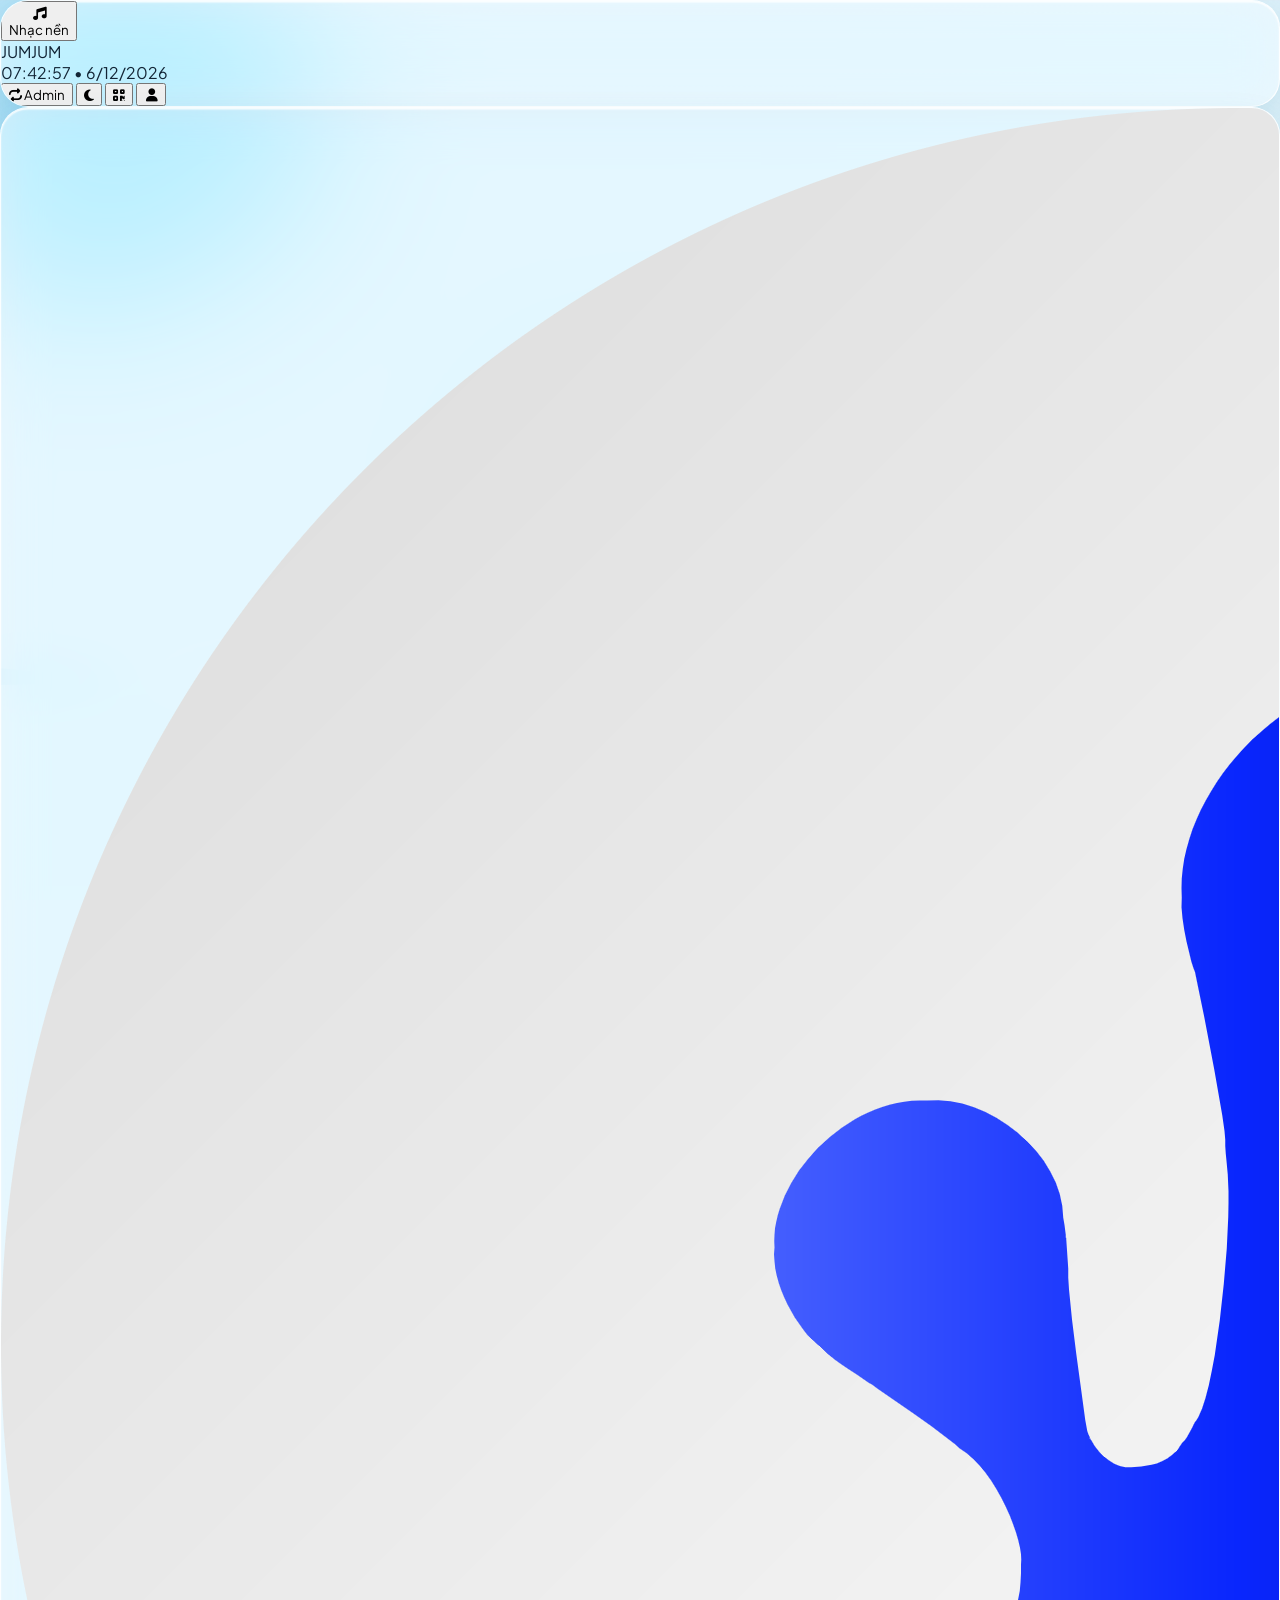
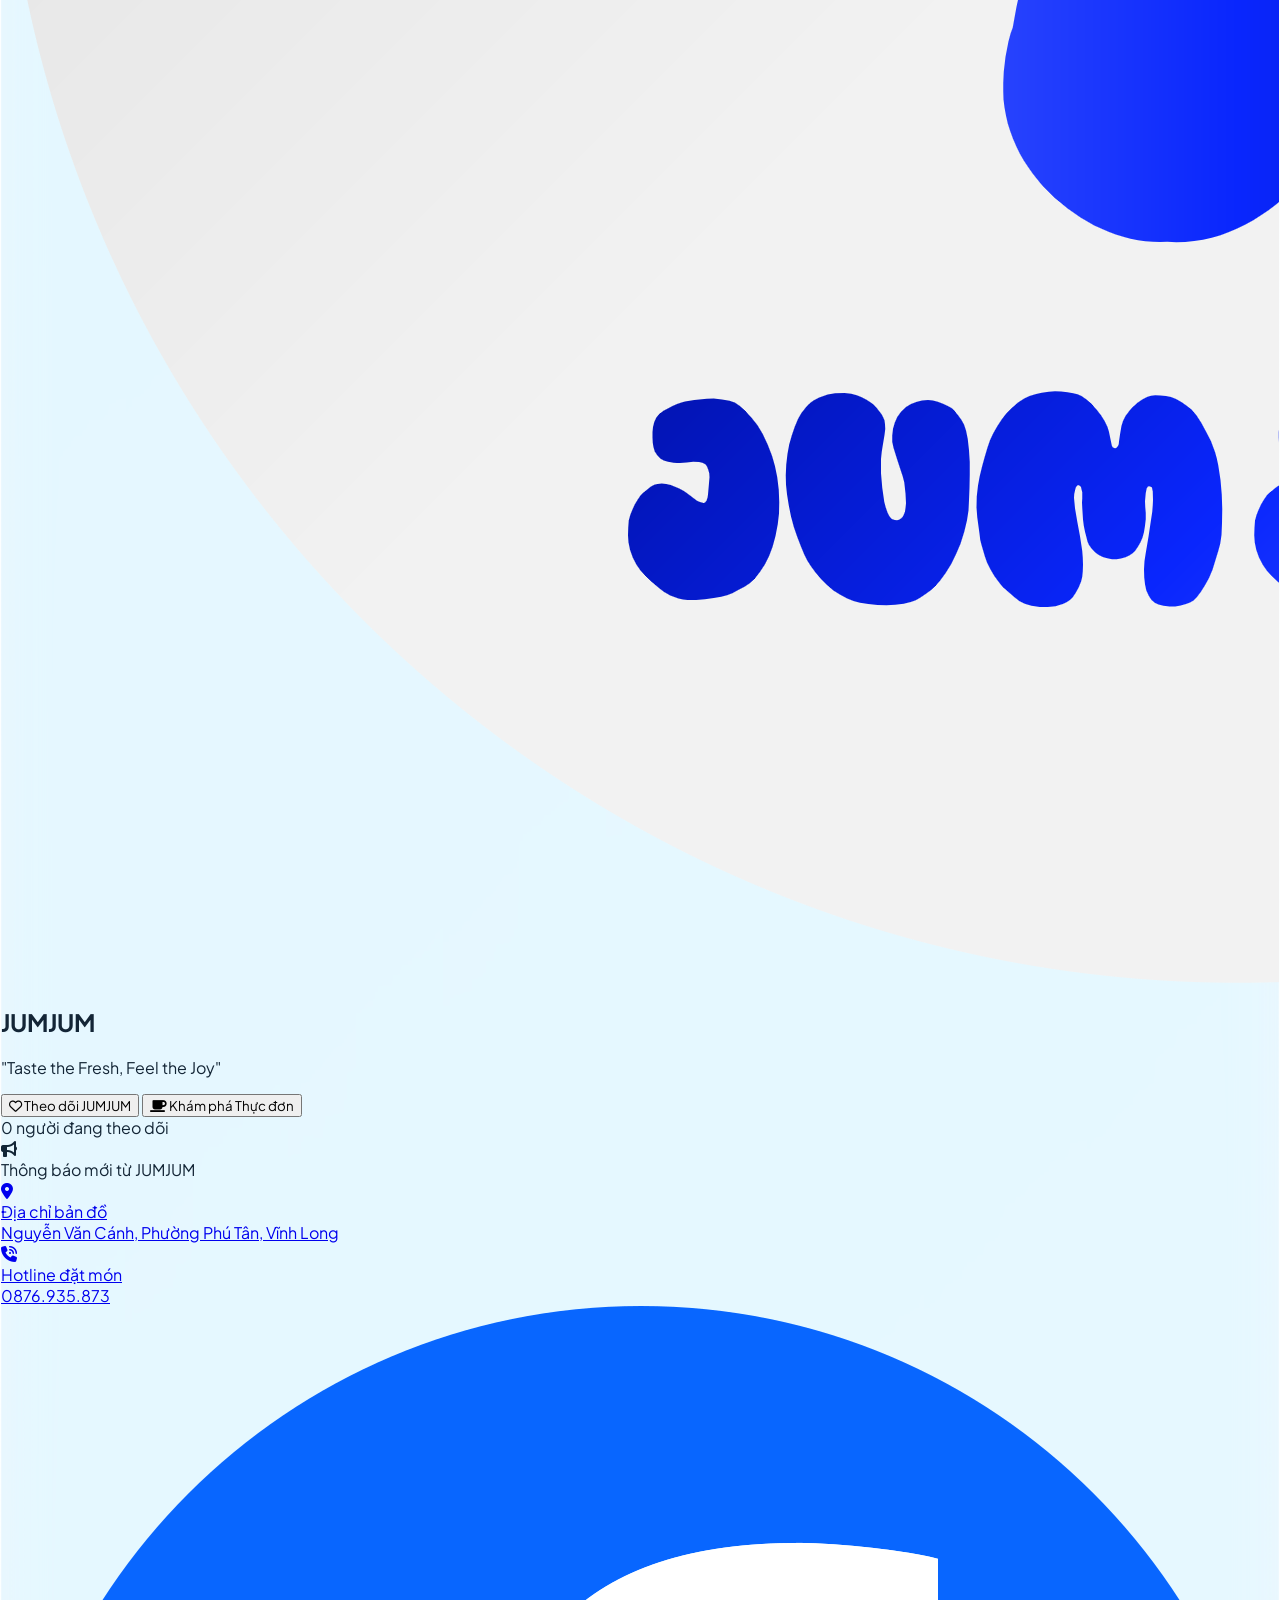
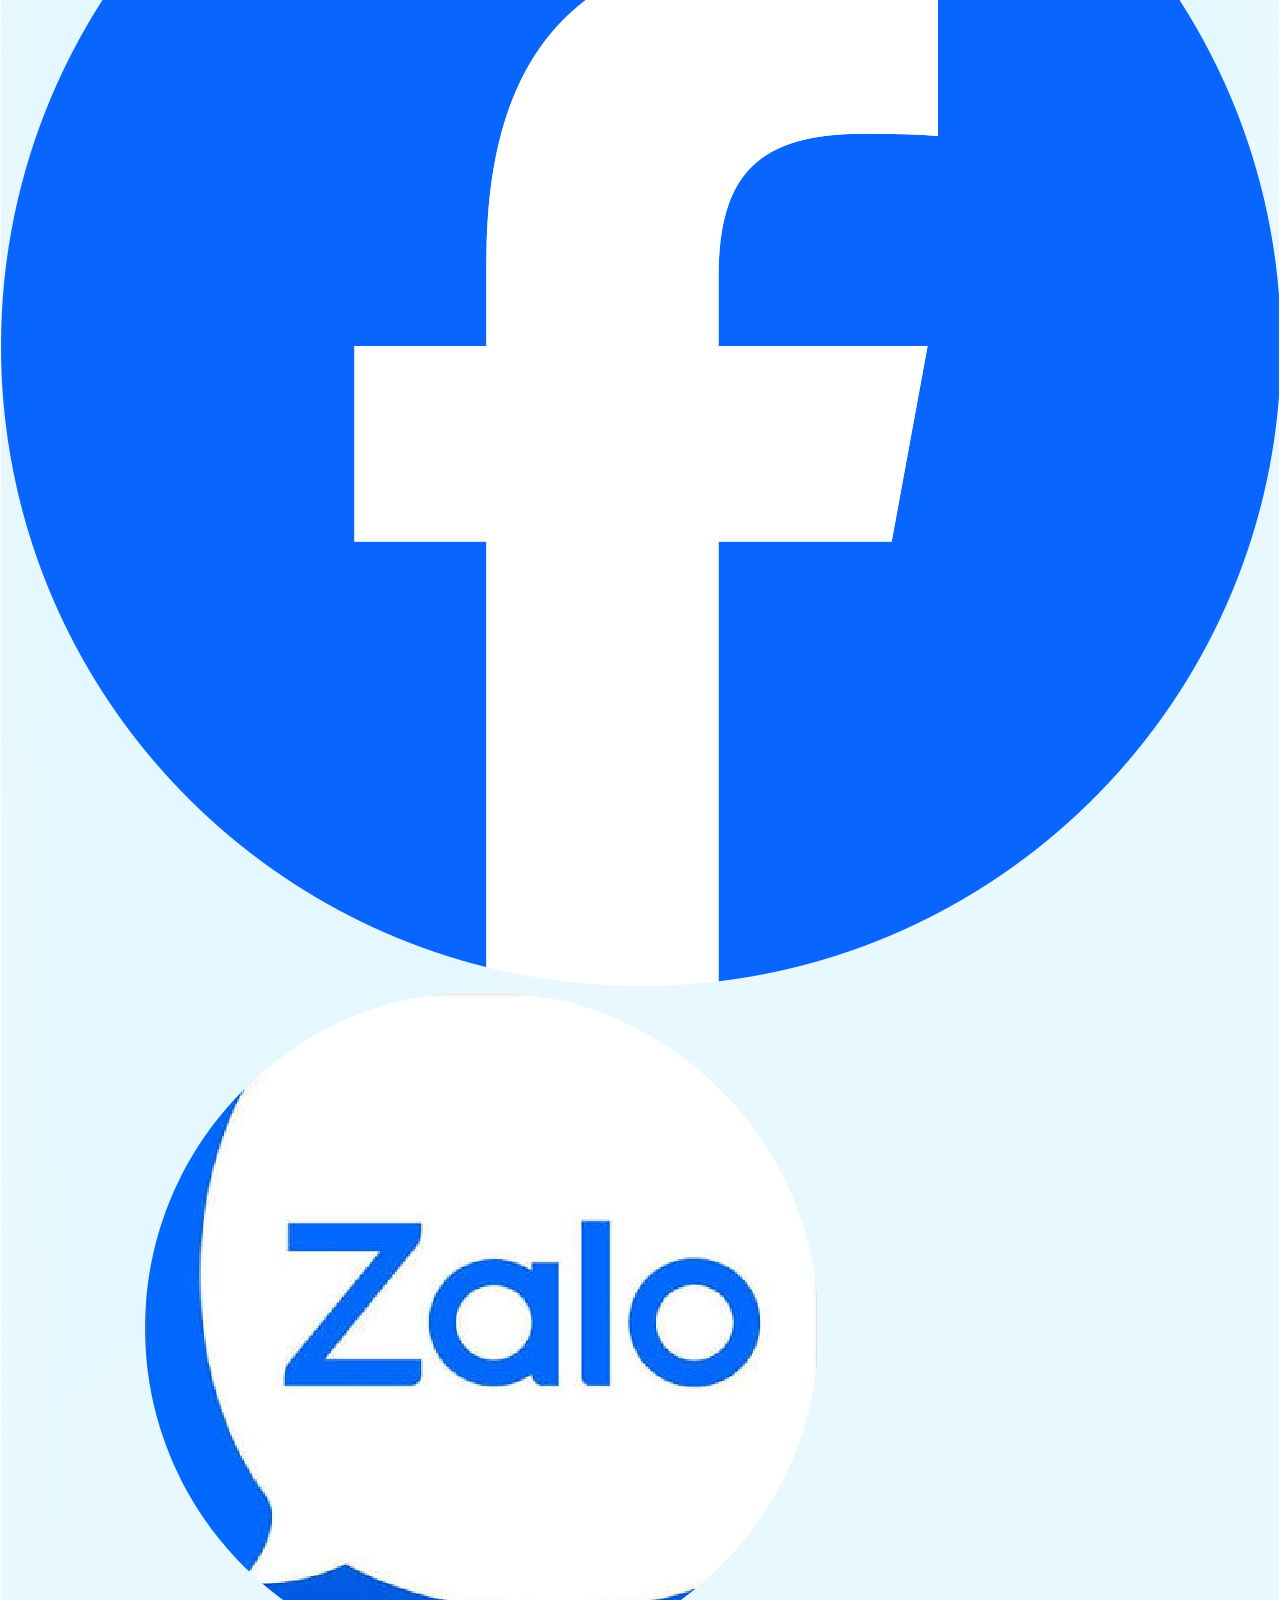
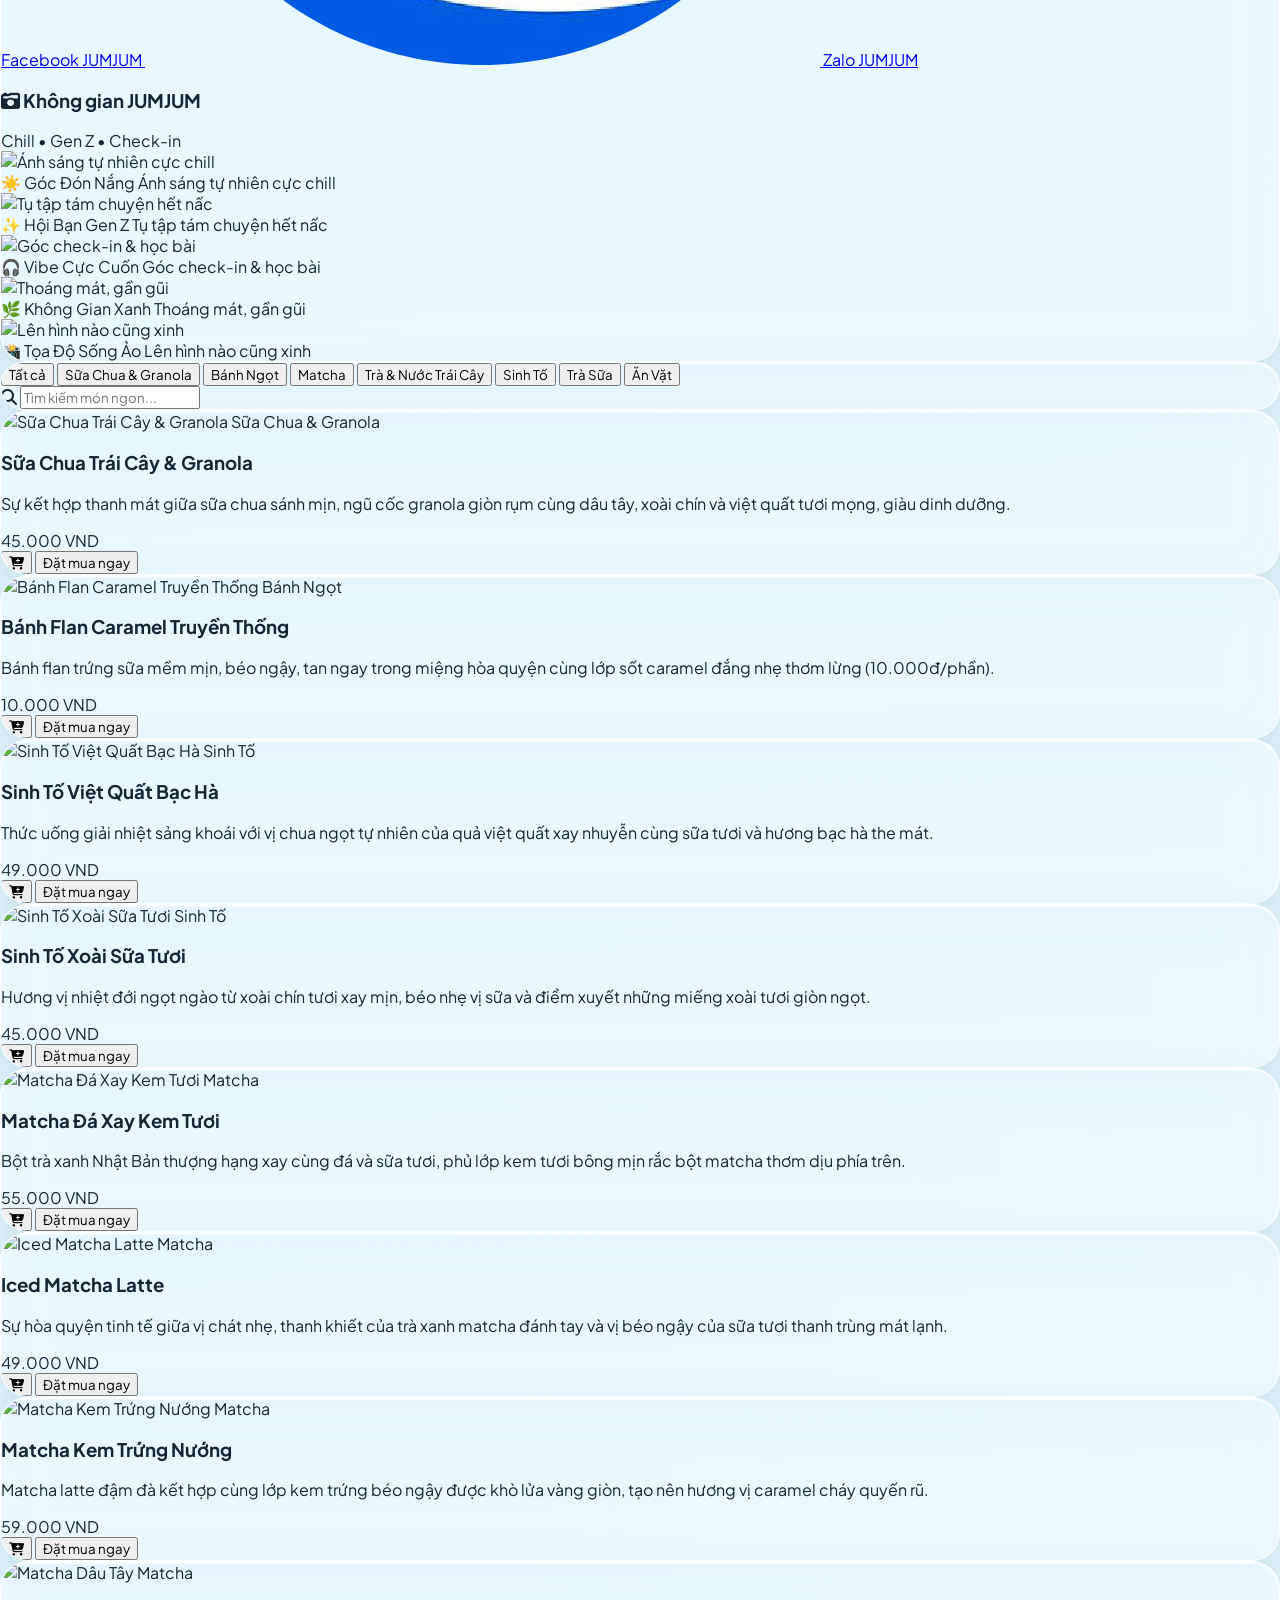
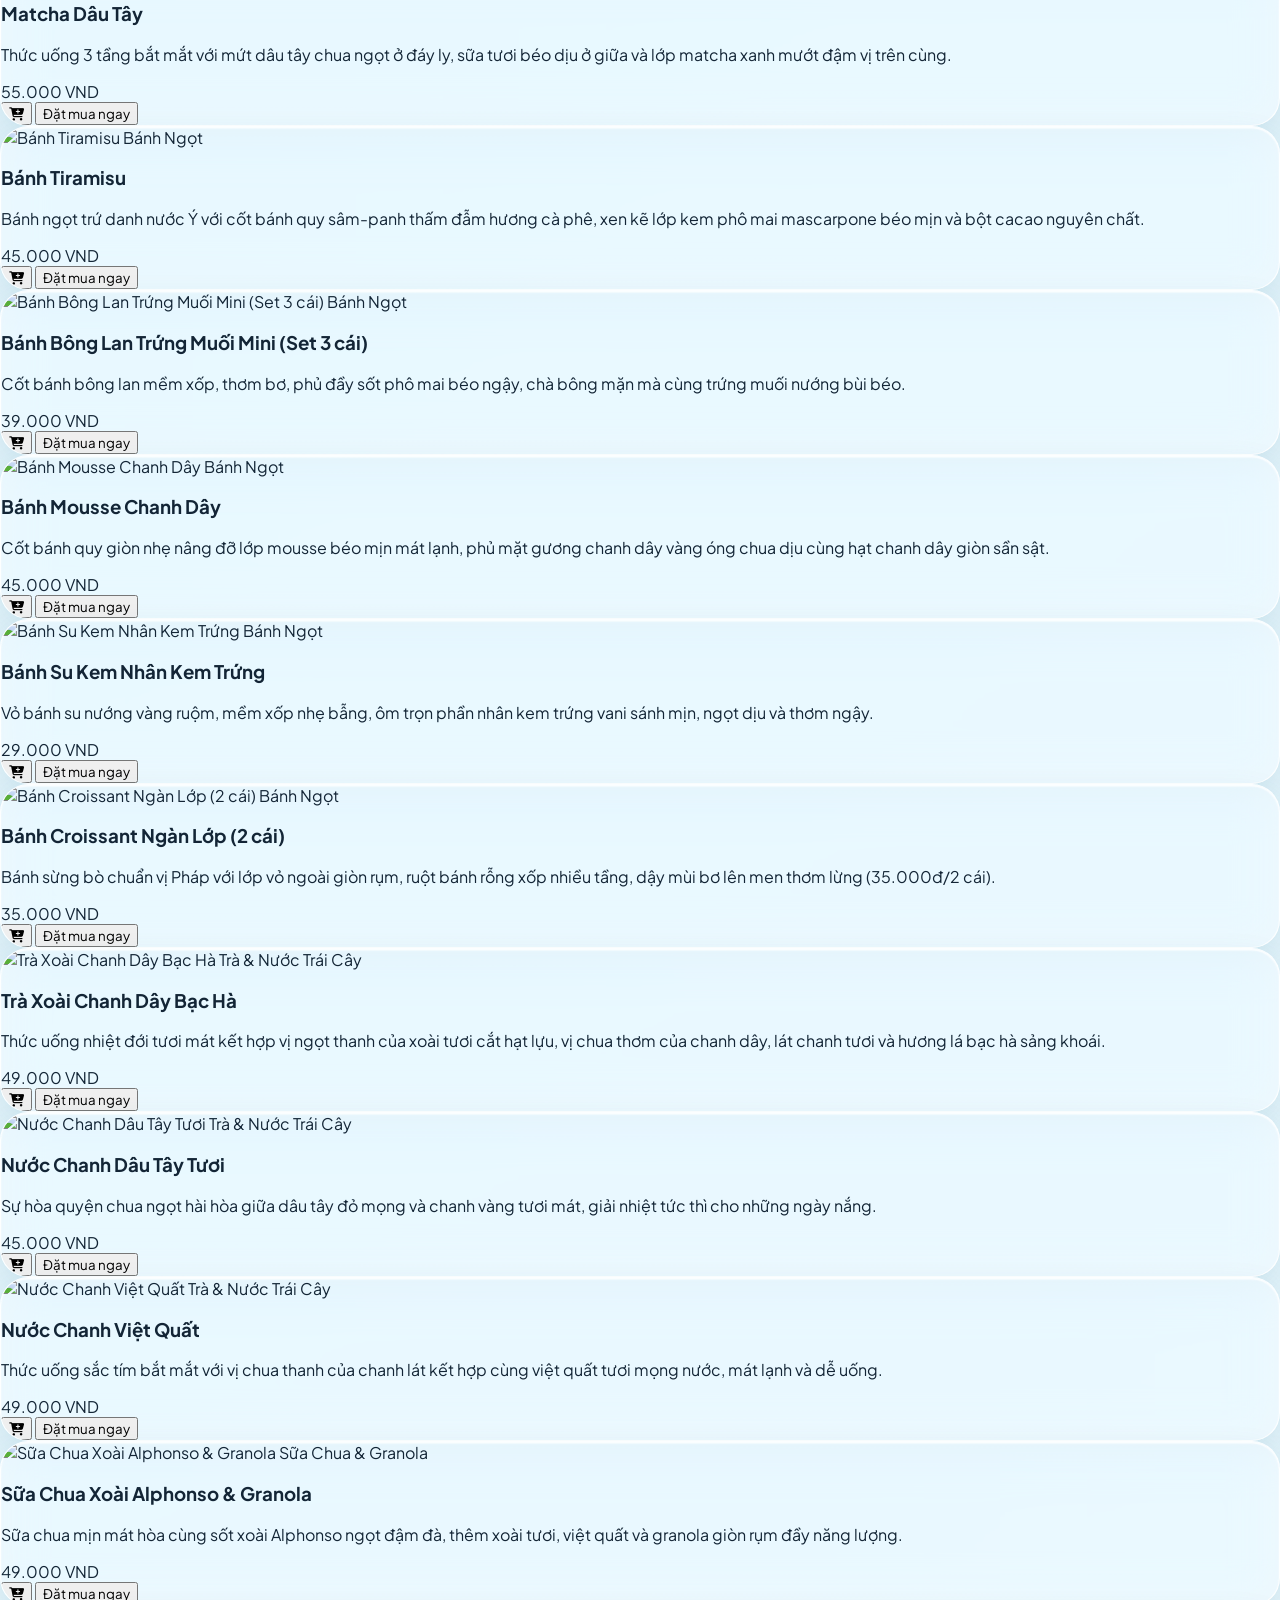
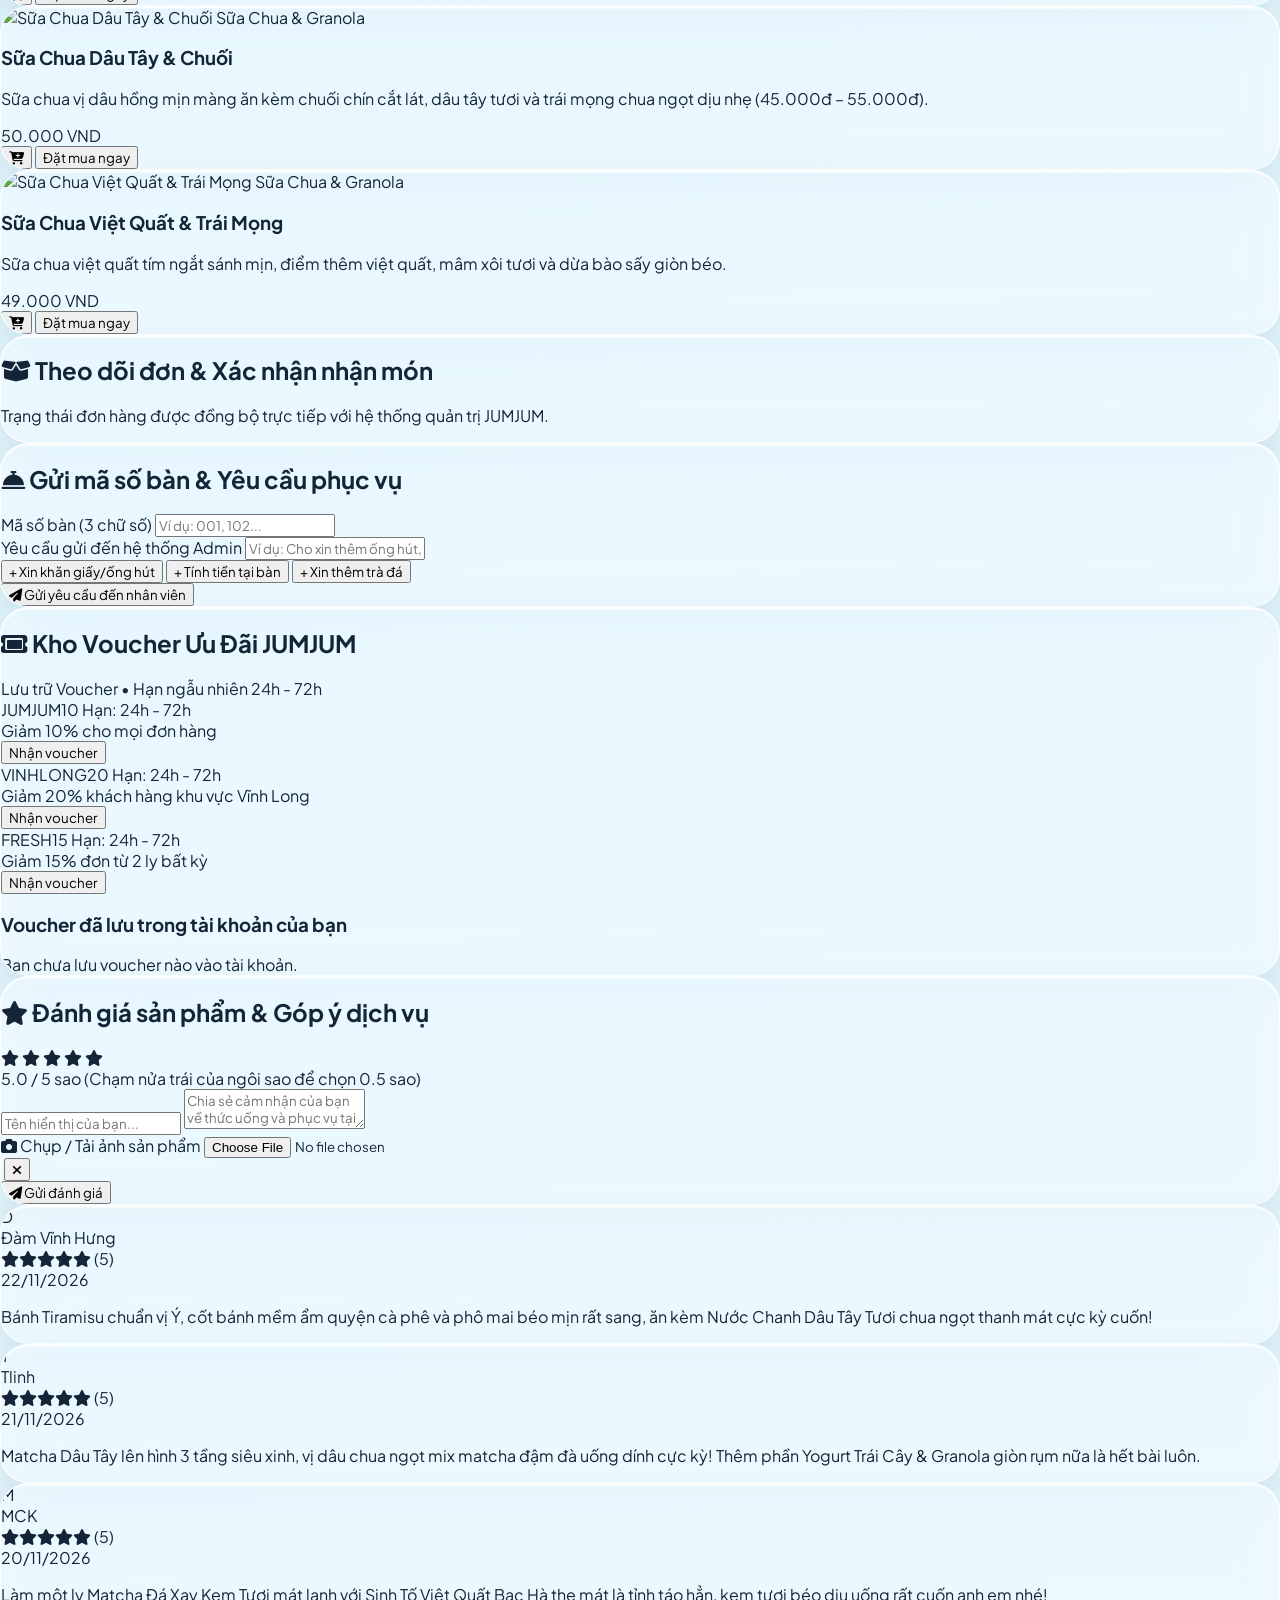
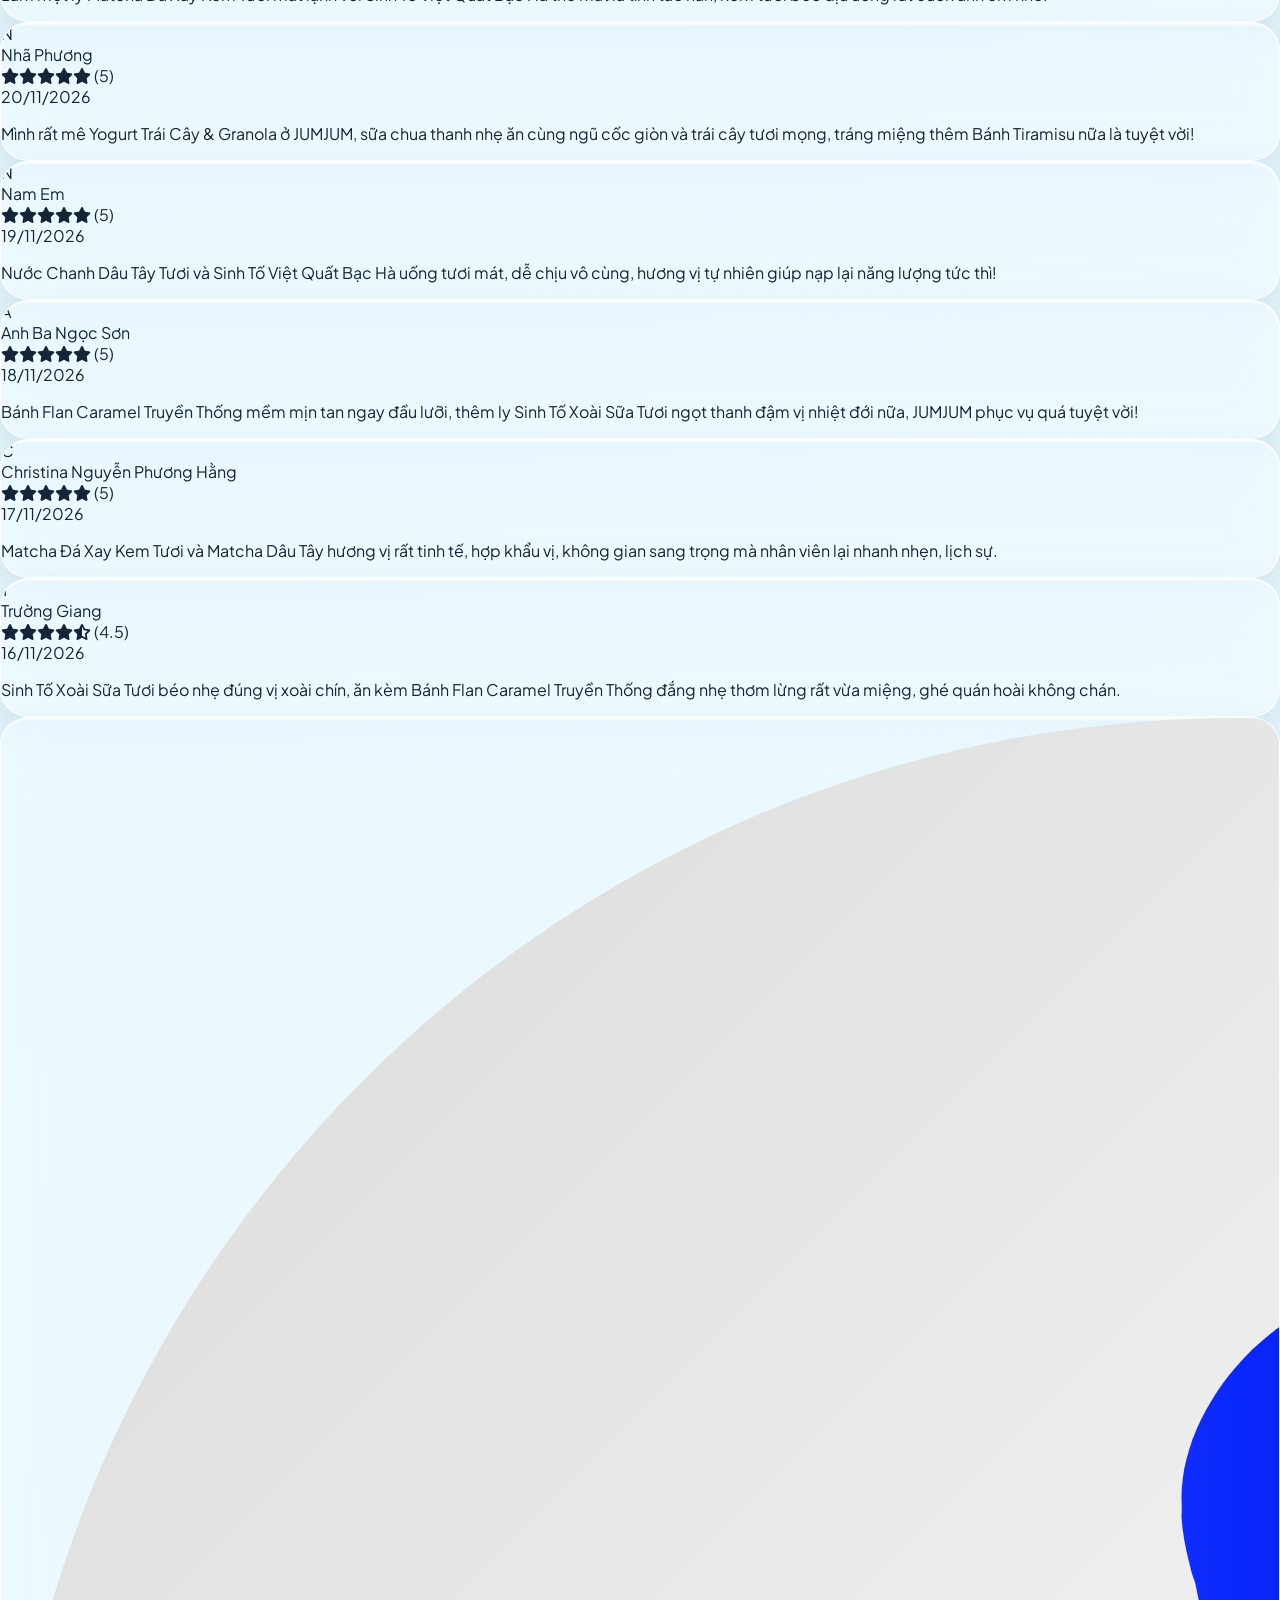
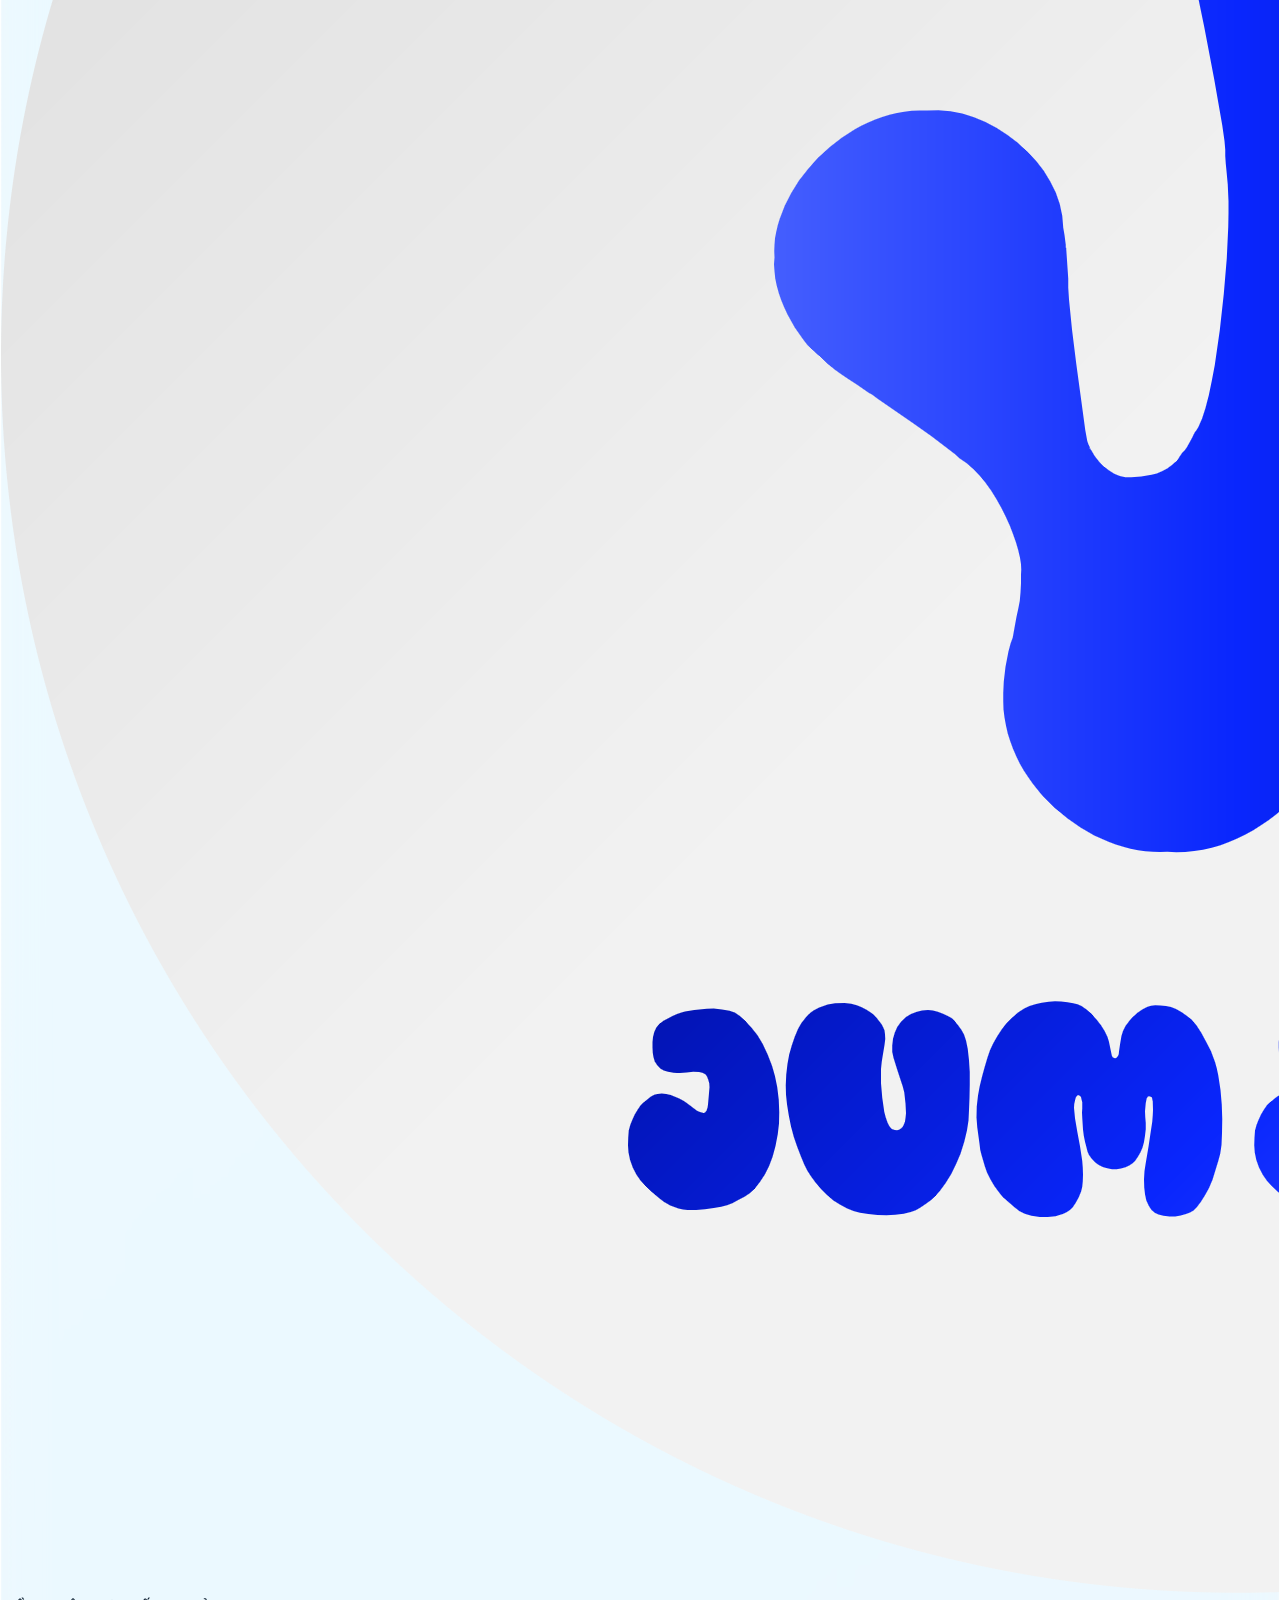
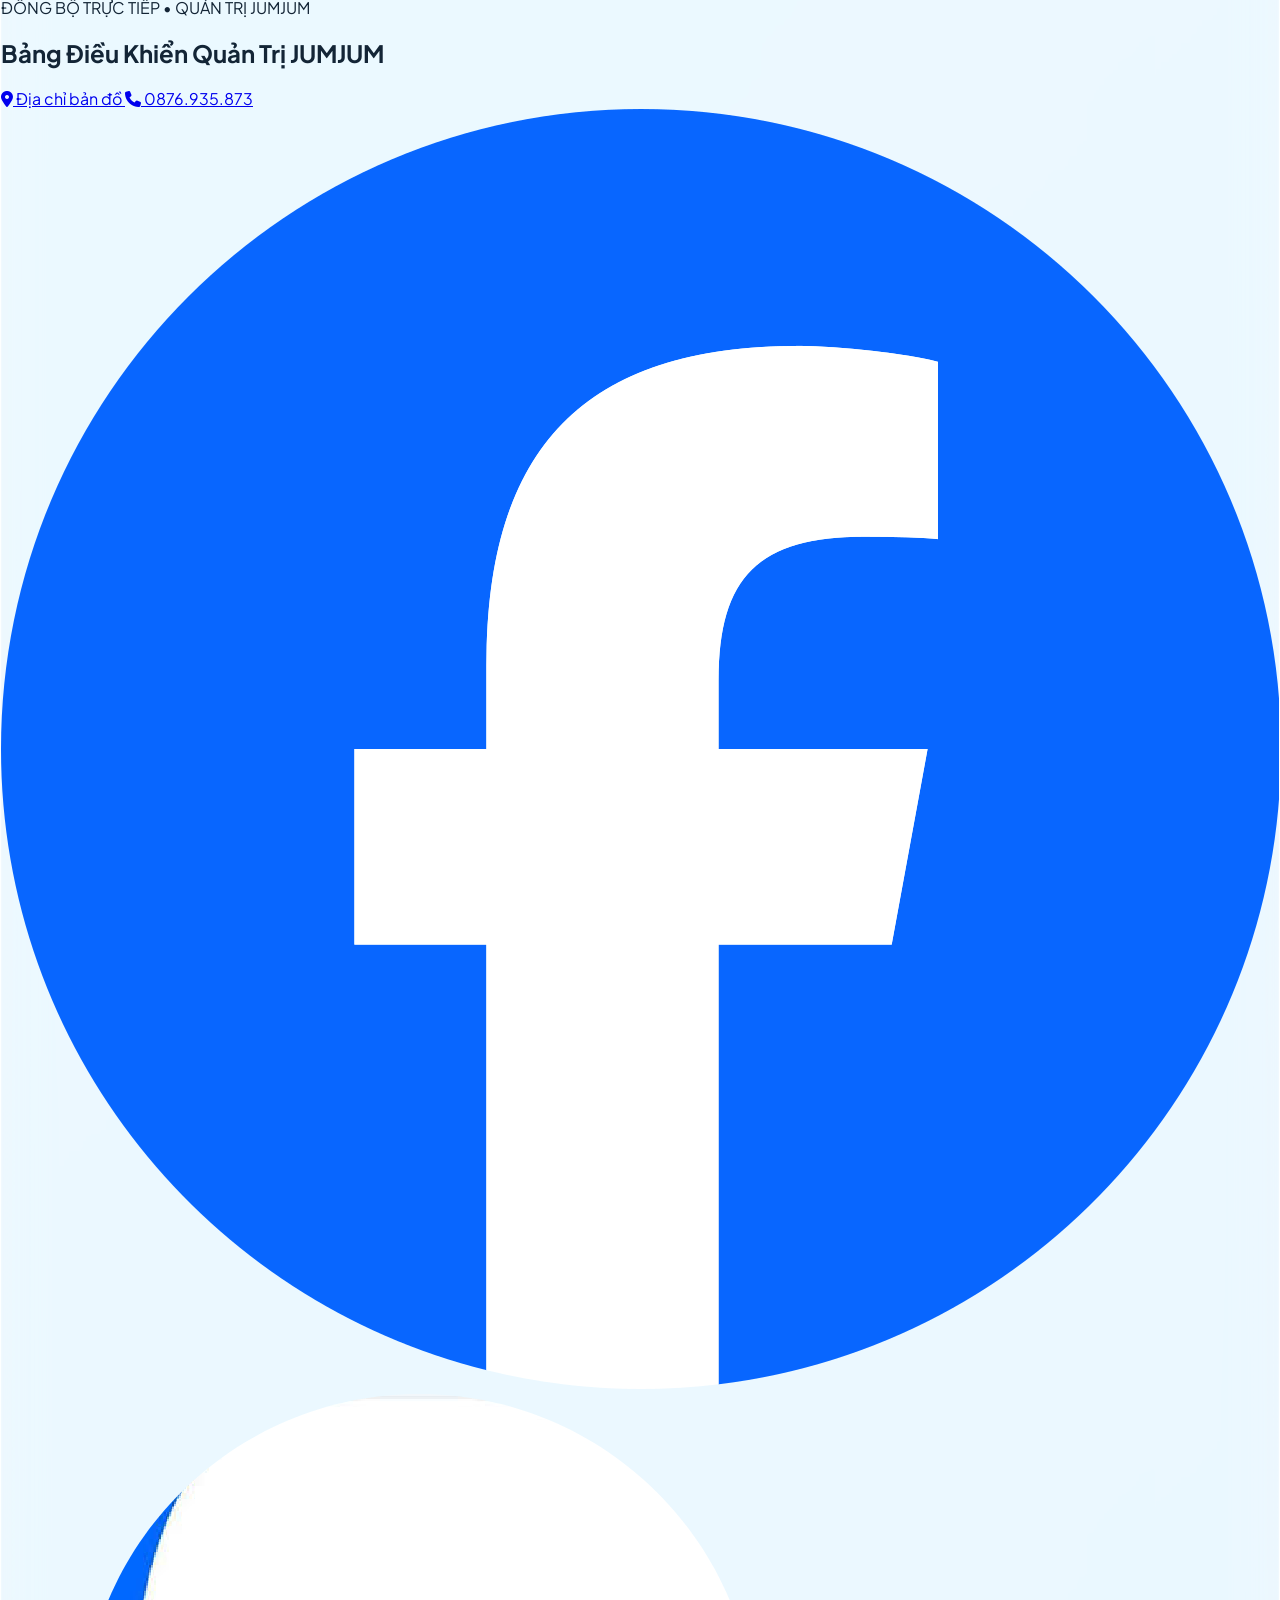
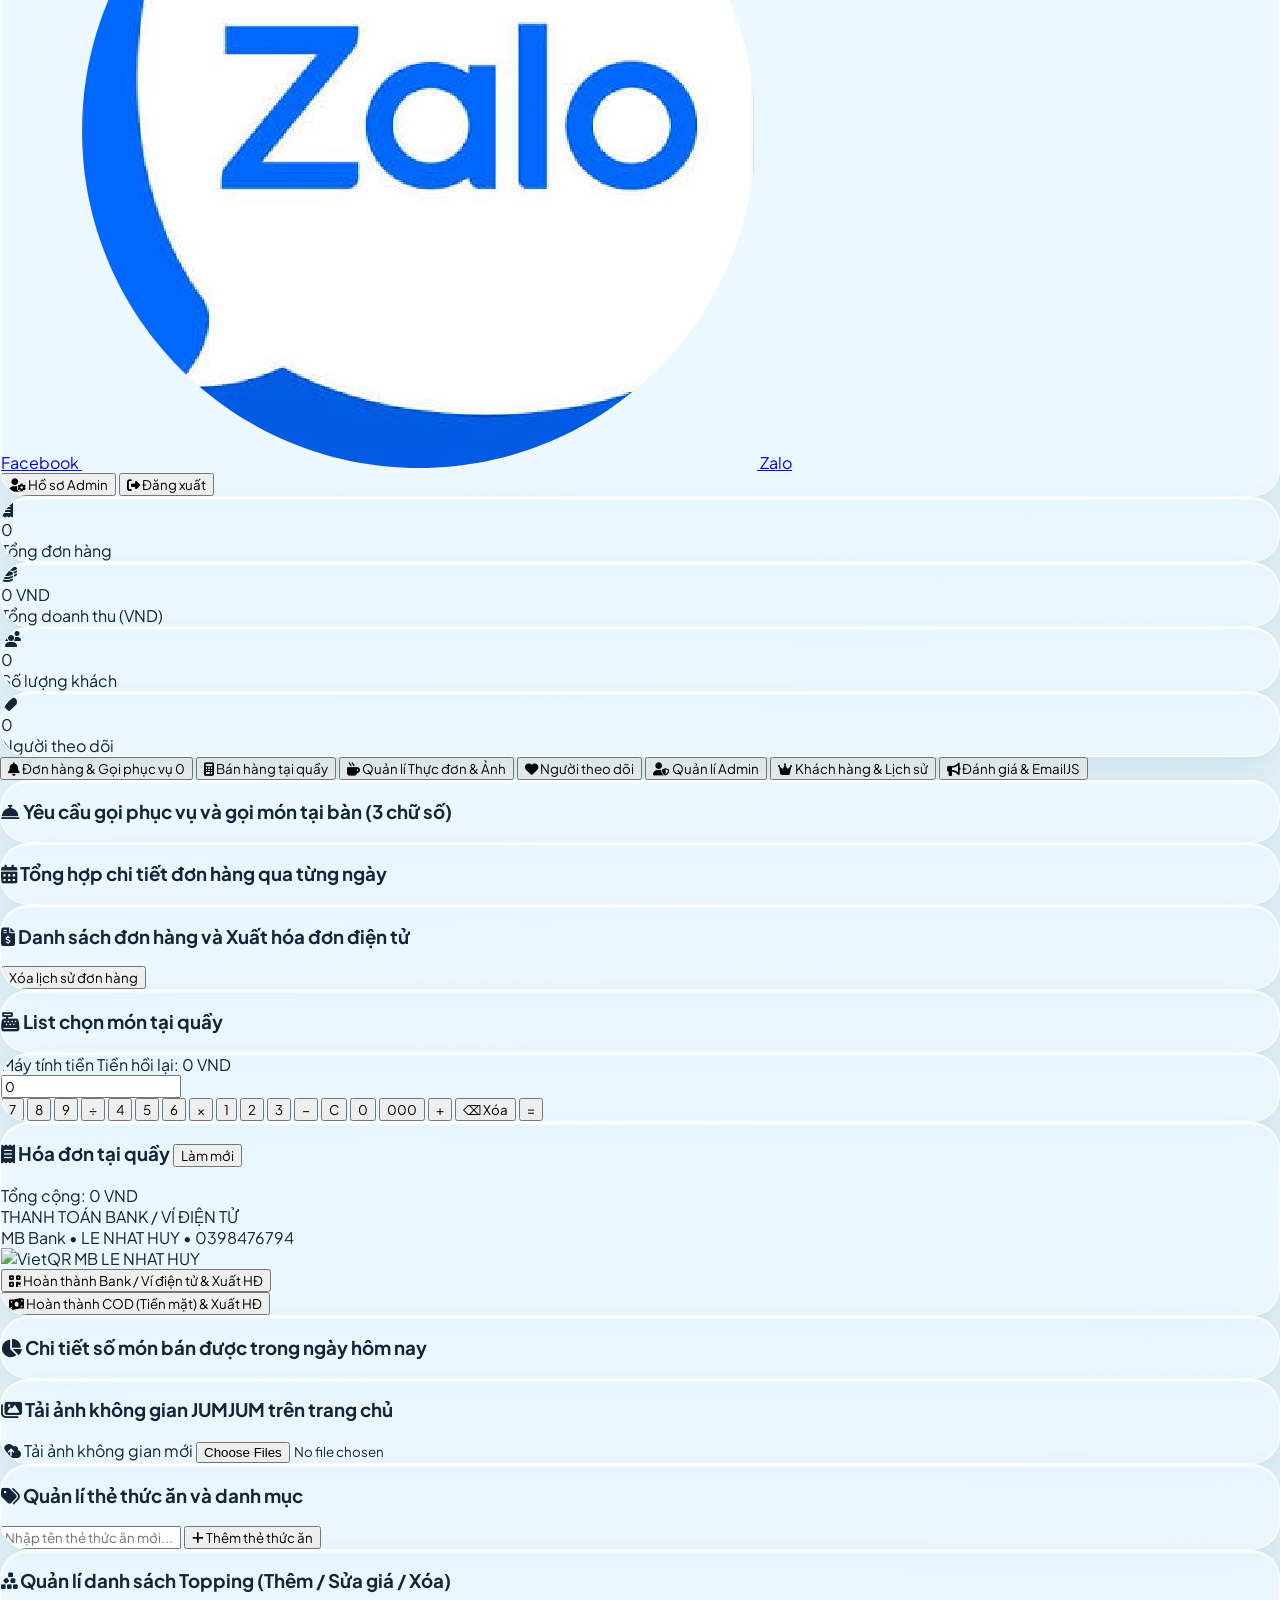
==== commit 15199348: "Update index.html" ====
--- a/index.html
+++ b/index.html
@@ -1338,10 +1338,14 @@
                 { id: "V15", code: "FRESH15", discount: 15, label: "Giảm 15% đơn từ 2 ly bất kỳ" }
             ],
             initialReviews: [
-                { id: 0, user: "Nam Em", rating: 5, comment: "Đồ uống tươi mát, hương vị rất ngon và dễ chịu, ghé JUMJUM là nạp lại năng lượng liền!", date: "19/11/2026", photo: "" },
-                { id: 1, user: "Anh Ba Ngọc Sơn", rating: 5, comment: "Trà mãng cầu tươi ngon xuất sắc, không gian phục vụ tuyệt vời!", date: "17/11/2026", photo: "" },
-                { id: 2, user: "Christina Nguyễn Phương Hằng", rating: 5, comment: "Đồ uống rất hợp khẩu vị, nhân viên nhanh nhẹn và lịch sự.", date: "16/11/2026", photo: "" },
-                { id: 3, user: "Trường Giang", rating: 4.5, comment: "Quán có view đẹp, trà sữa trân châu đường đen béo ngậy vừa miệng.", date: "15/11/2026", photo: "" }
+                { id: 0, user: "Đàm Vĩnh Hưng", rating: 5, comment: "Bánh Tiramisu chuẩn vị Ý, cốt bánh mềm ẩm quyện cà phê và phô mai béo mịn rất sang, ăn kèm Nước Chanh Dâu Tây Tươi chua ngọt thanh mát cực kỳ cuốn!", date: "22/11/2026", photo: "" },
+                { id: 1, user: "Tlinh", rating: 5, comment: "Matcha Dâu Tây lên hình 3 tầng siêu xinh, vị dâu chua ngọt mix matcha đậm đà uống dính cực kỳ! Thêm phần Yogurt Trái Cây & Granola giòn rụm nữa là hết bài luôn.", date: "21/11/2026", photo: "" },
+                { id: 2, user: "MCK", rating: 5, comment: "Làm một ly Matcha Đá Xay Kem Tươi mát lạnh với Sinh Tố Việt Quất Bạc Hà the mát là tỉnh táo hẳn, kem tươi béo dịu uống rất cuốn anh em nhé!", date: "20/11/2026", photo: "" },
+                { id: 3, user: "Nhã Phương", rating: 5, comment: "Mình rất mê Yogurt Trái Cây & Granola ở JUMJUM, sữa chua thanh nhẹ ăn cùng ngũ cốc giòn và trái cây tươi mọng, tráng miệng thêm Bánh Tiramisu nữa là tuyệt vời!", date: "20/11/2026", photo: "" },
+                { id: 4, user: "Nam Em", rating: 5, comment: "Nước Chanh Dâu Tây Tươi và Sinh Tố Việt Quất Bạc Hà uống tươi mát, dễ chịu vô cùng, hương vị tự nhiên giúp nạp lại năng lượng tức thì!", date: "19/11/2026", photo: "" },
+                { id: 5, user: "Anh Ba Ngọc Sơn", rating: 5, comment: "Bánh Flan Caramel Truyền Thống mềm mịn tan ngay đầu lưỡi, thêm ly Sinh Tố Xoài Sữa Tươi ngọt thanh đậm vị nhiệt đới nữa, JUMJUM phục vụ quá tuyệt vời!", date: "18/11/2026", photo: "" },
+                { id: 6, user: "Christina Nguyễn Phương Hằng", rating: 5, comment: "Matcha Đá Xay Kem Tươi và Matcha Dâu Tây hương vị rất tinh tế, hợp khẩu vị, không gian sang trọng mà nhân viên lại nhanh nhẹn, lịch sự.", date: "17/11/2026", photo: "" },
+                { id: 7, user: "Trường Giang", rating: 4.5, comment: "Sinh Tố Xoài Sữa Tươi béo nhẹ đúng vị xoài chín, ăn kèm Bánh Flan Caramel Truyền Thống đắng nhẹ thơm lừng rất vừa miệng, ghé quán hoài không chán.", date: "16/11/2026", photo: "" }
             ]
         };
 
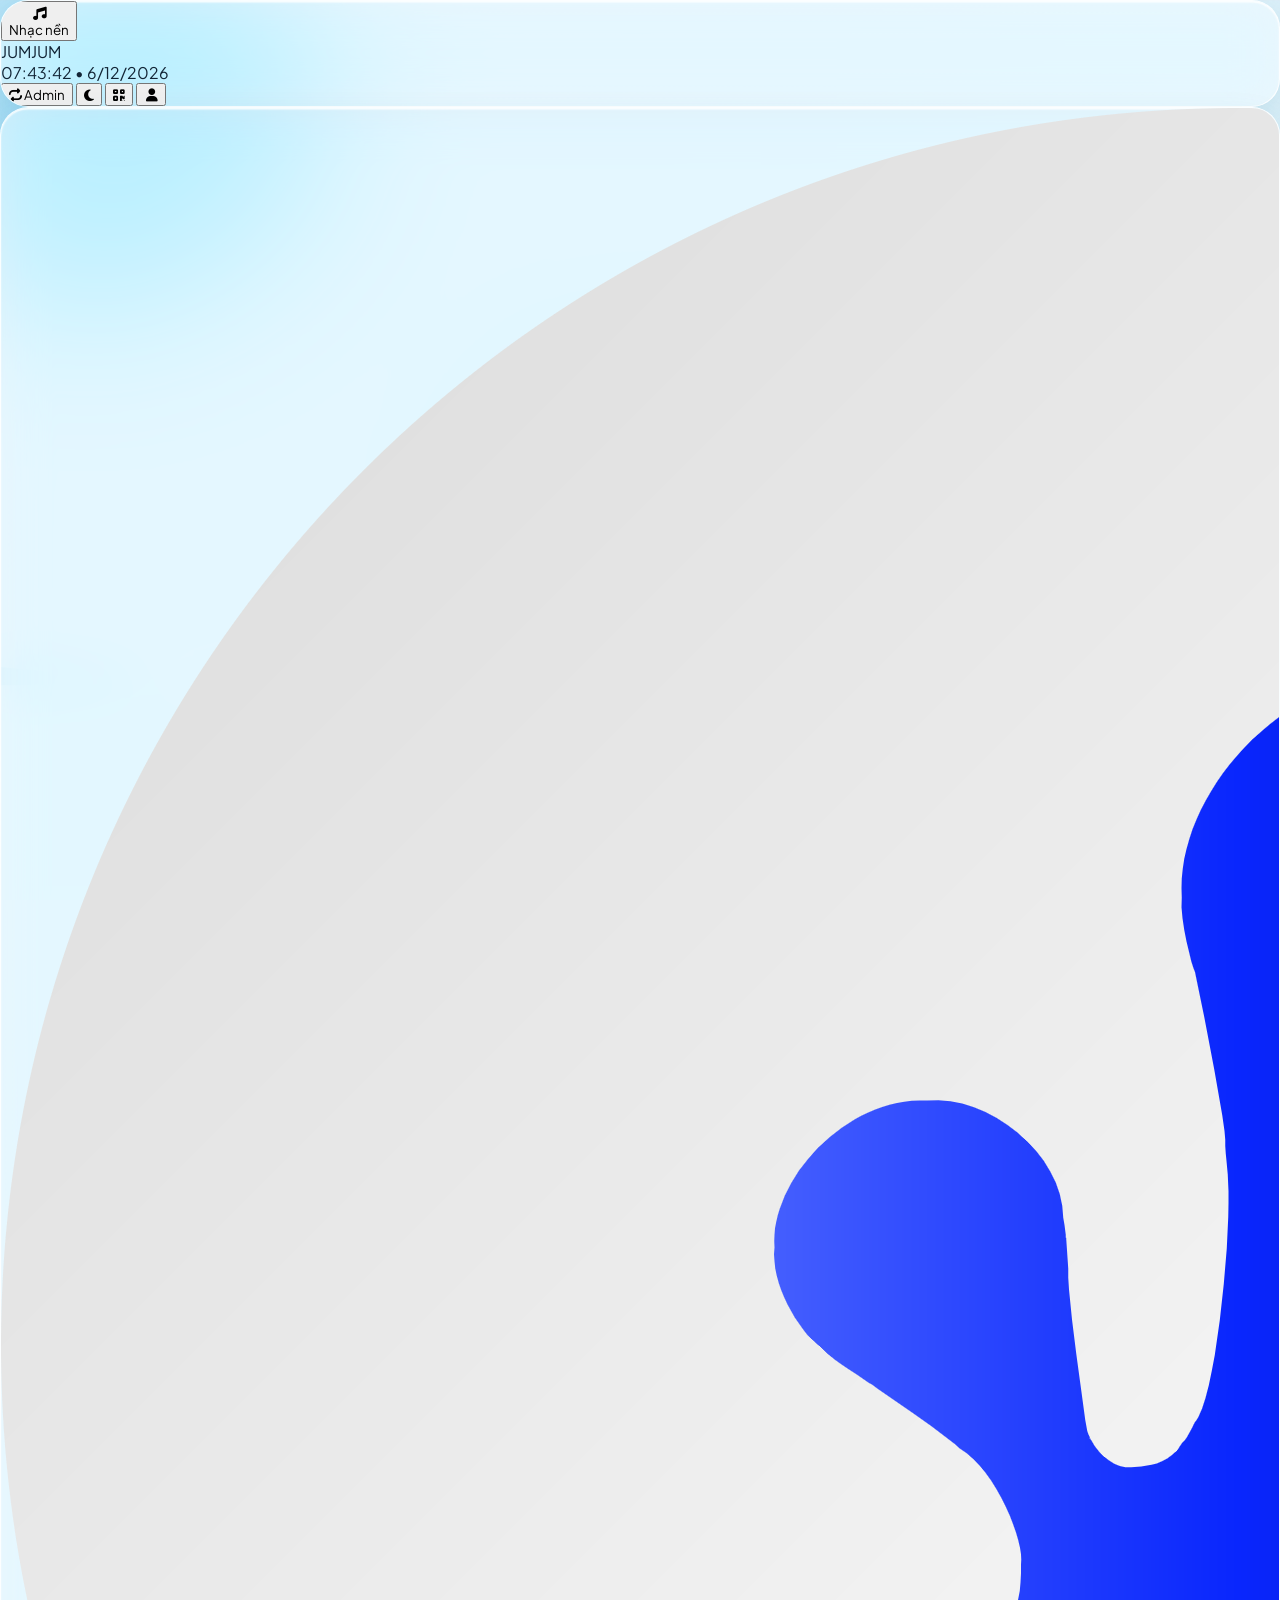
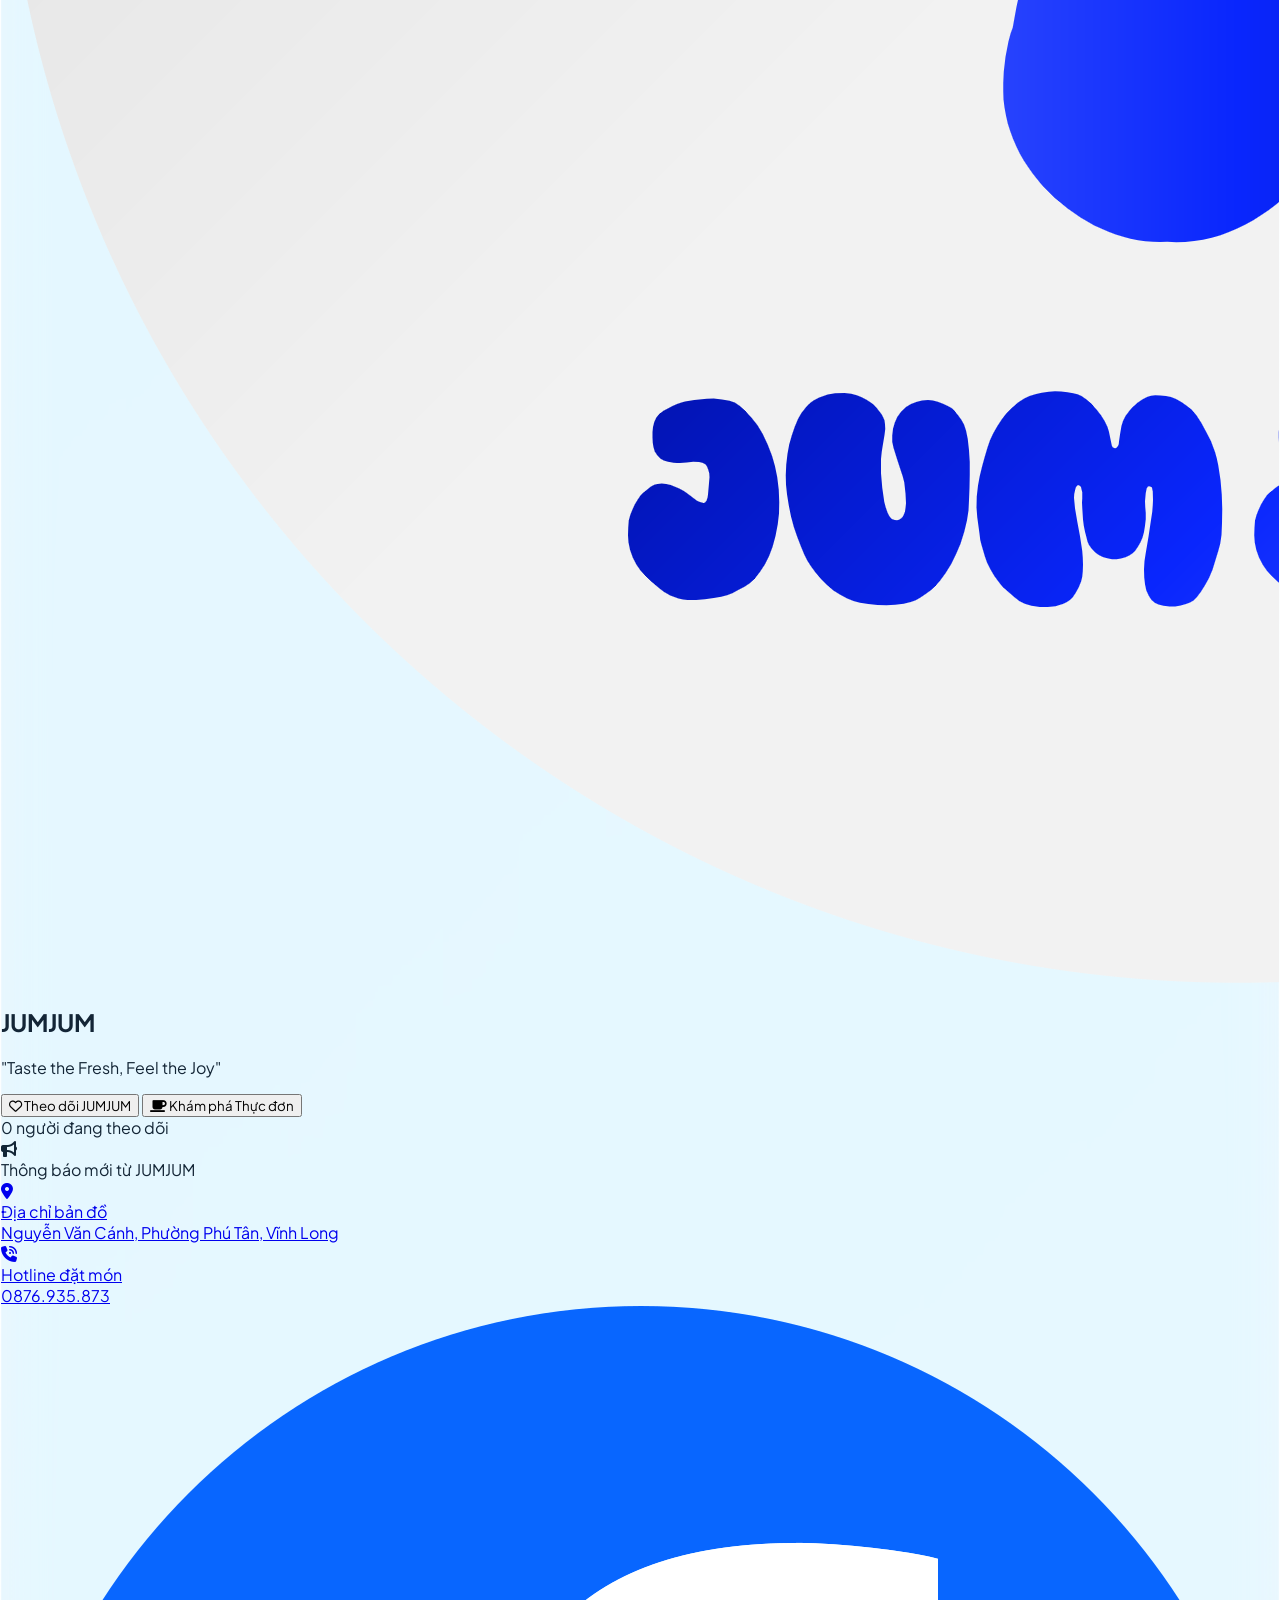
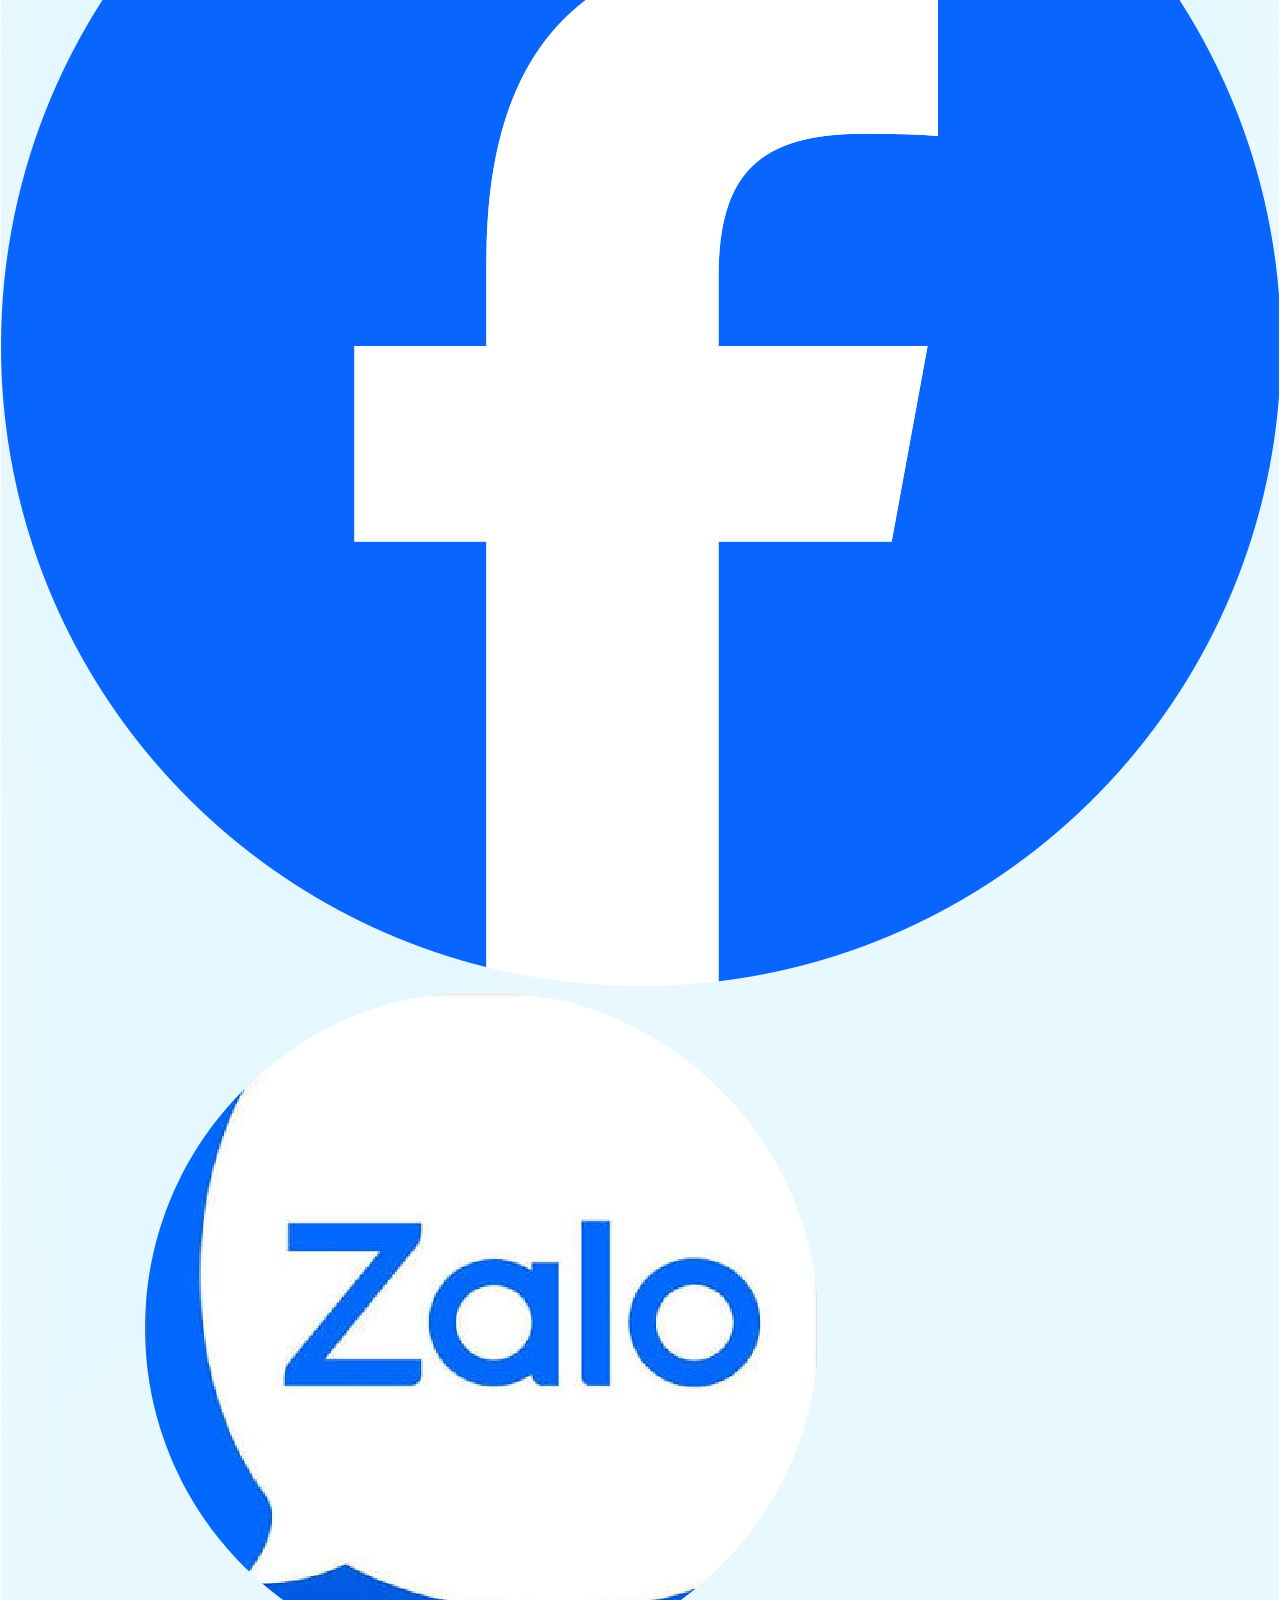
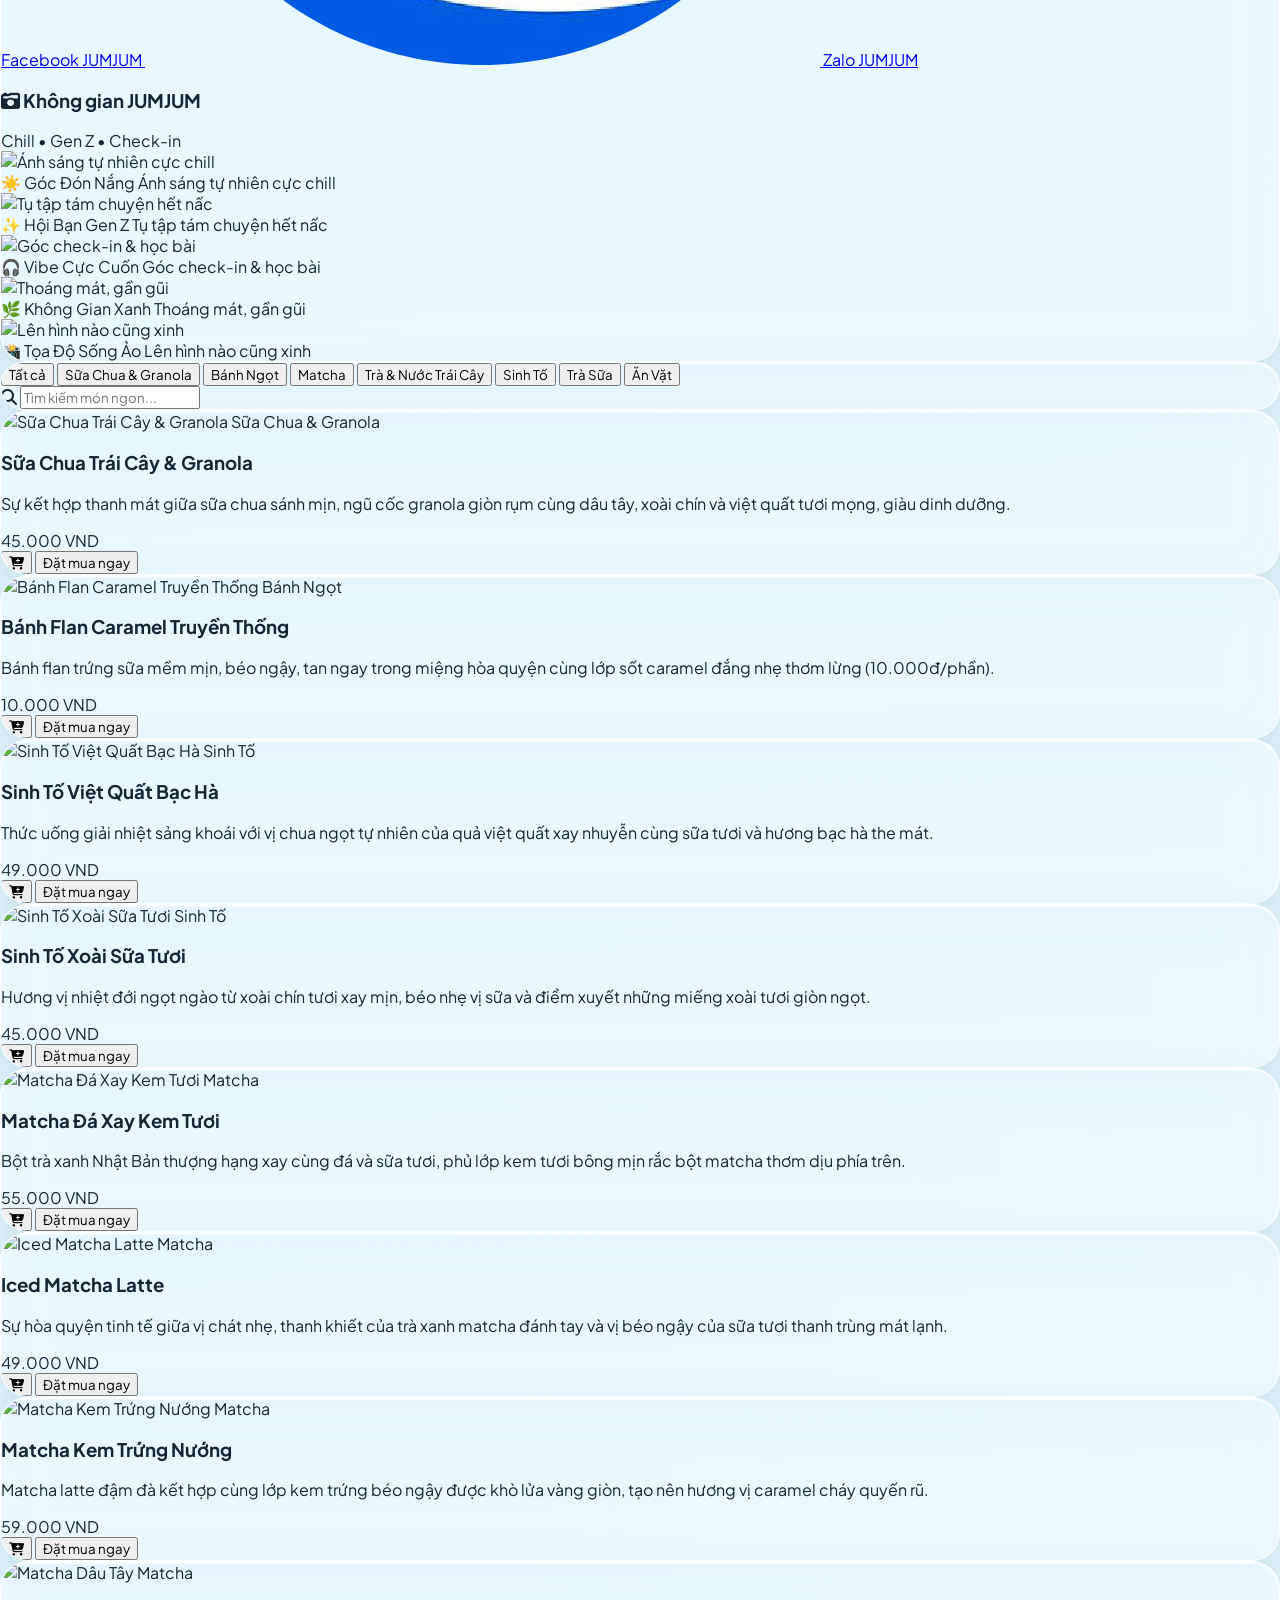
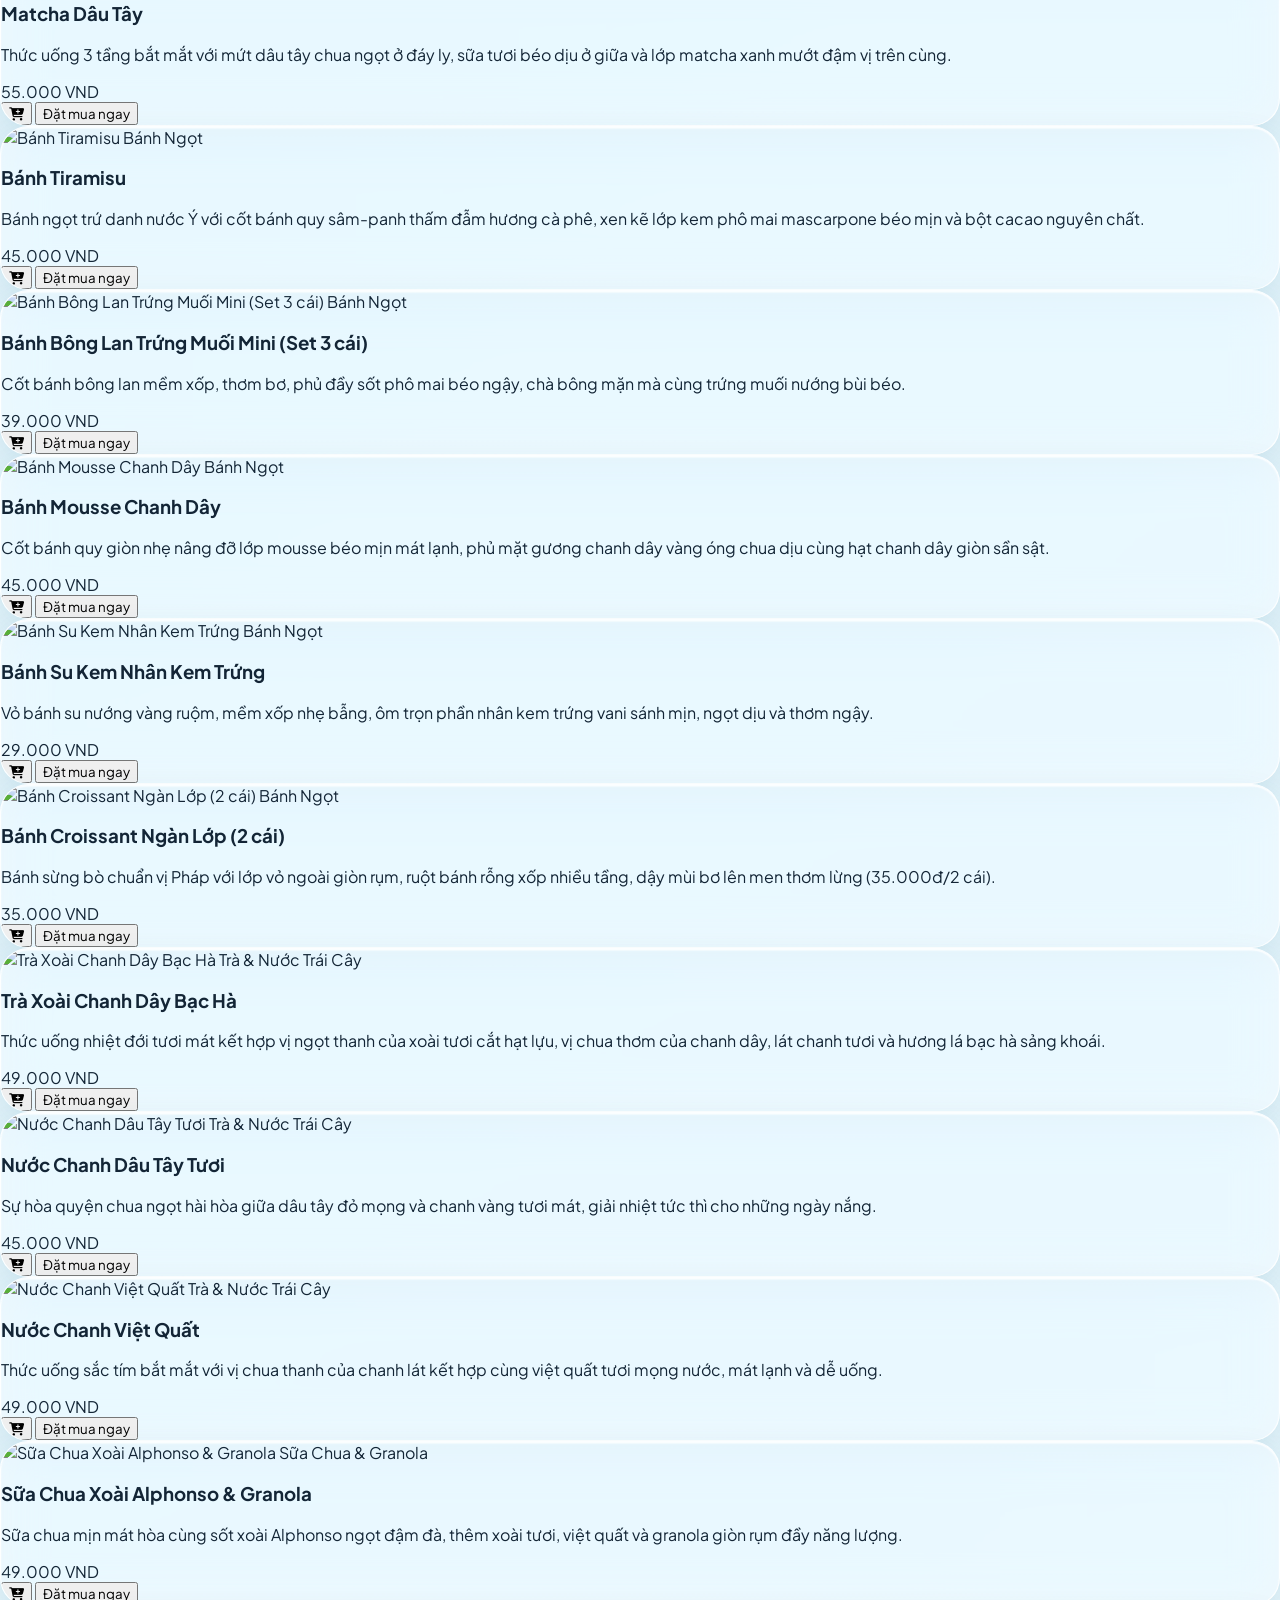
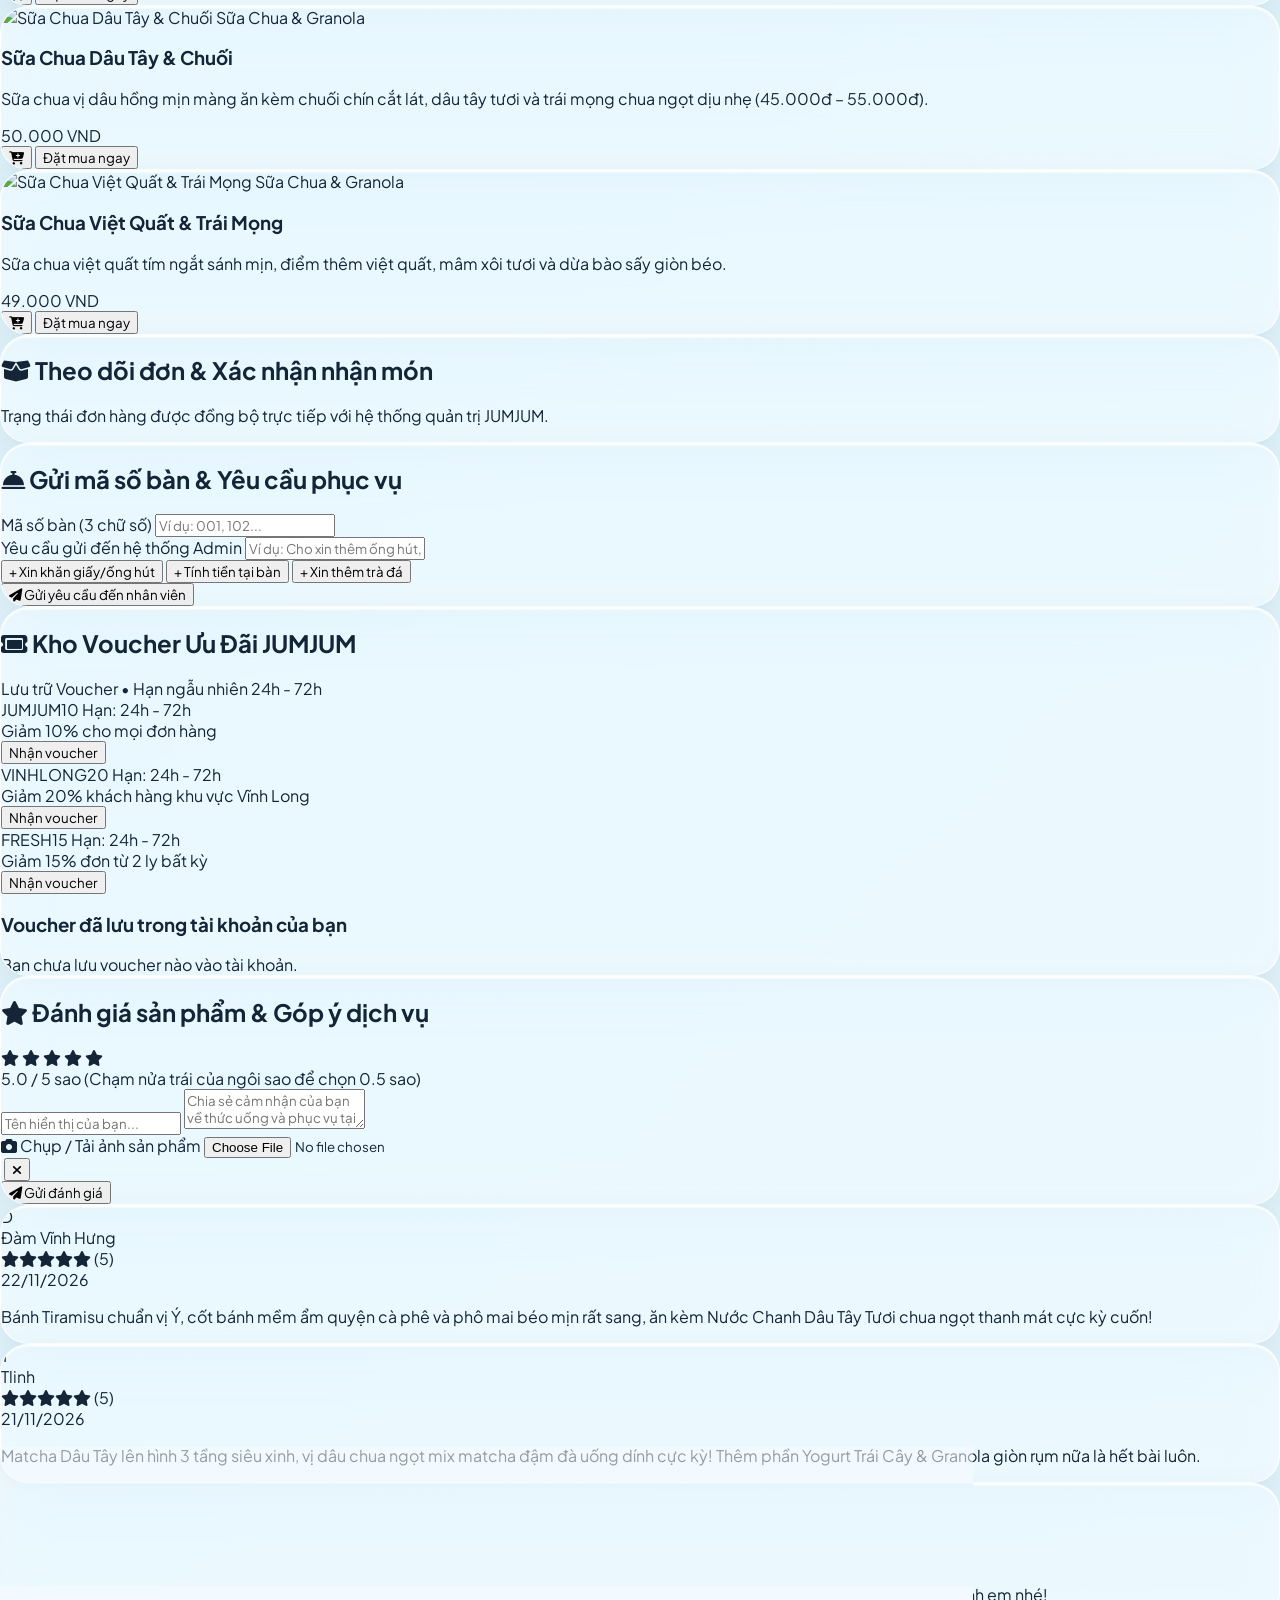
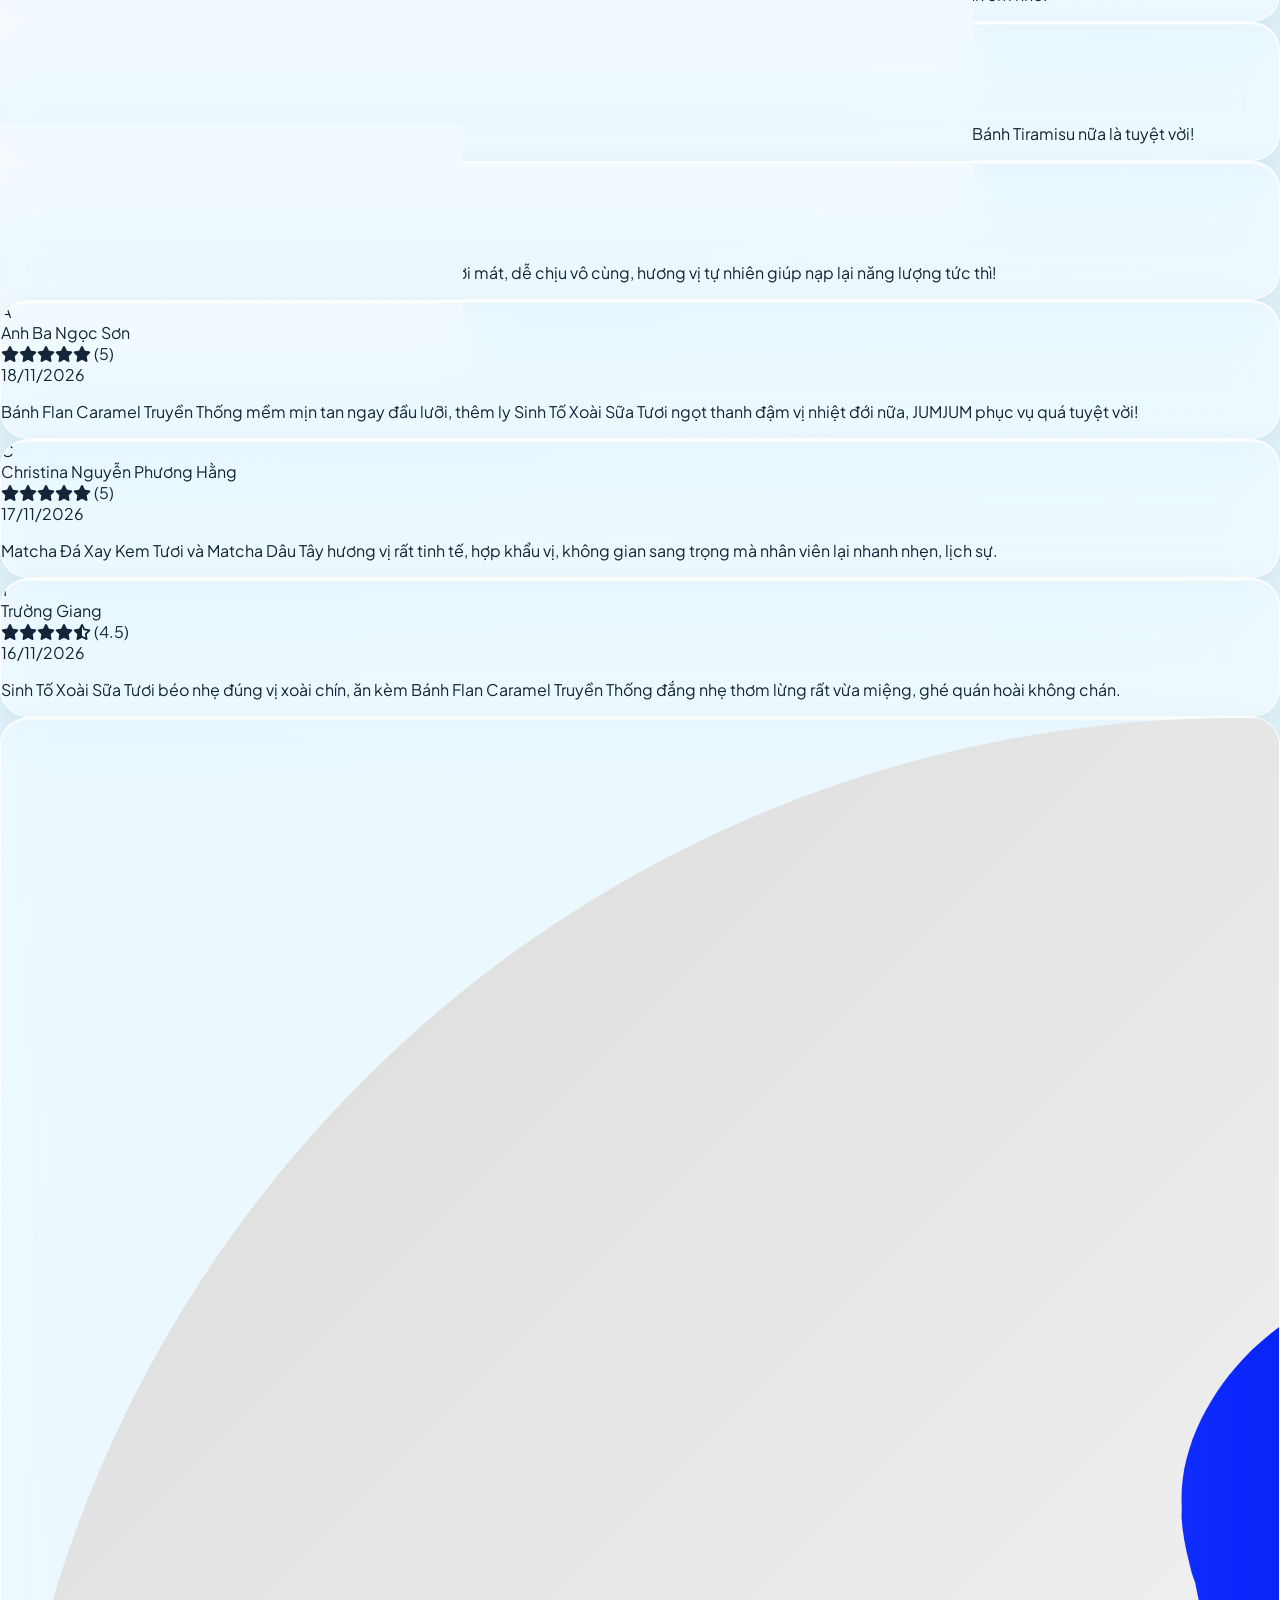
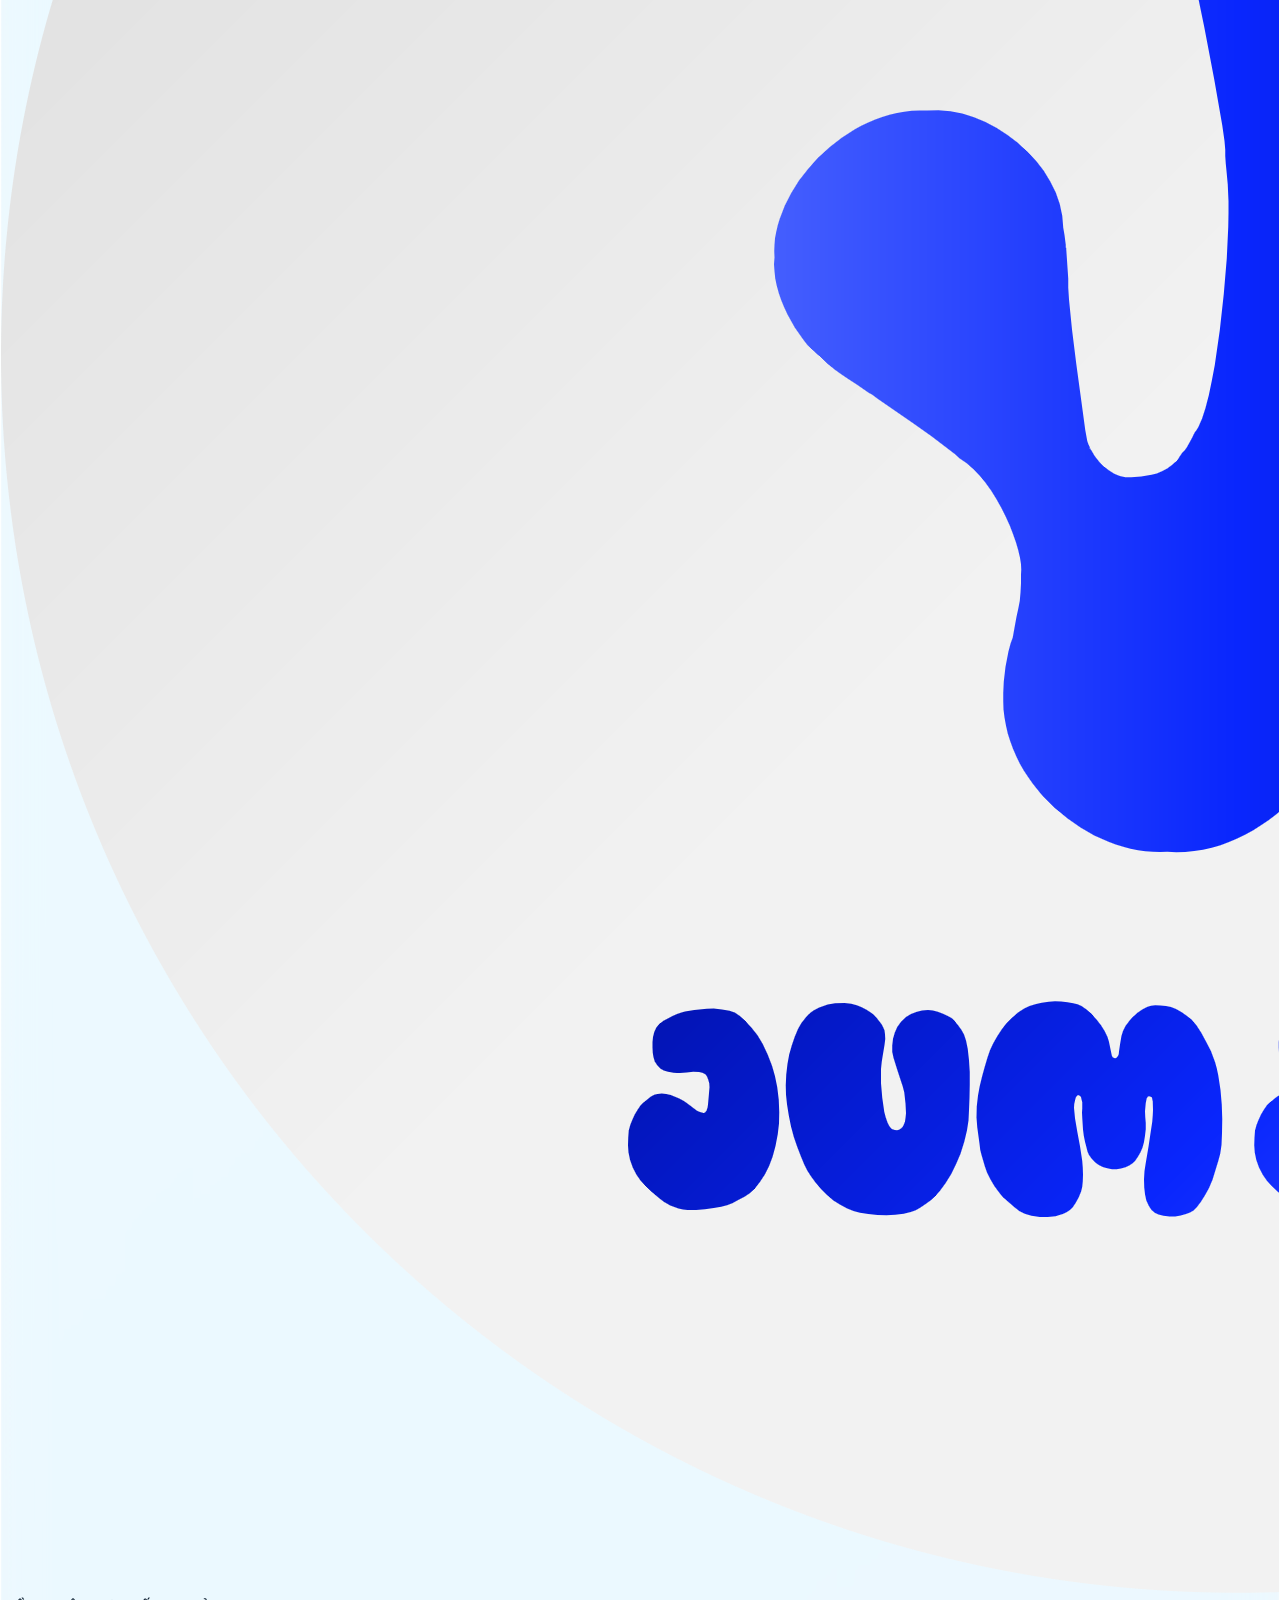
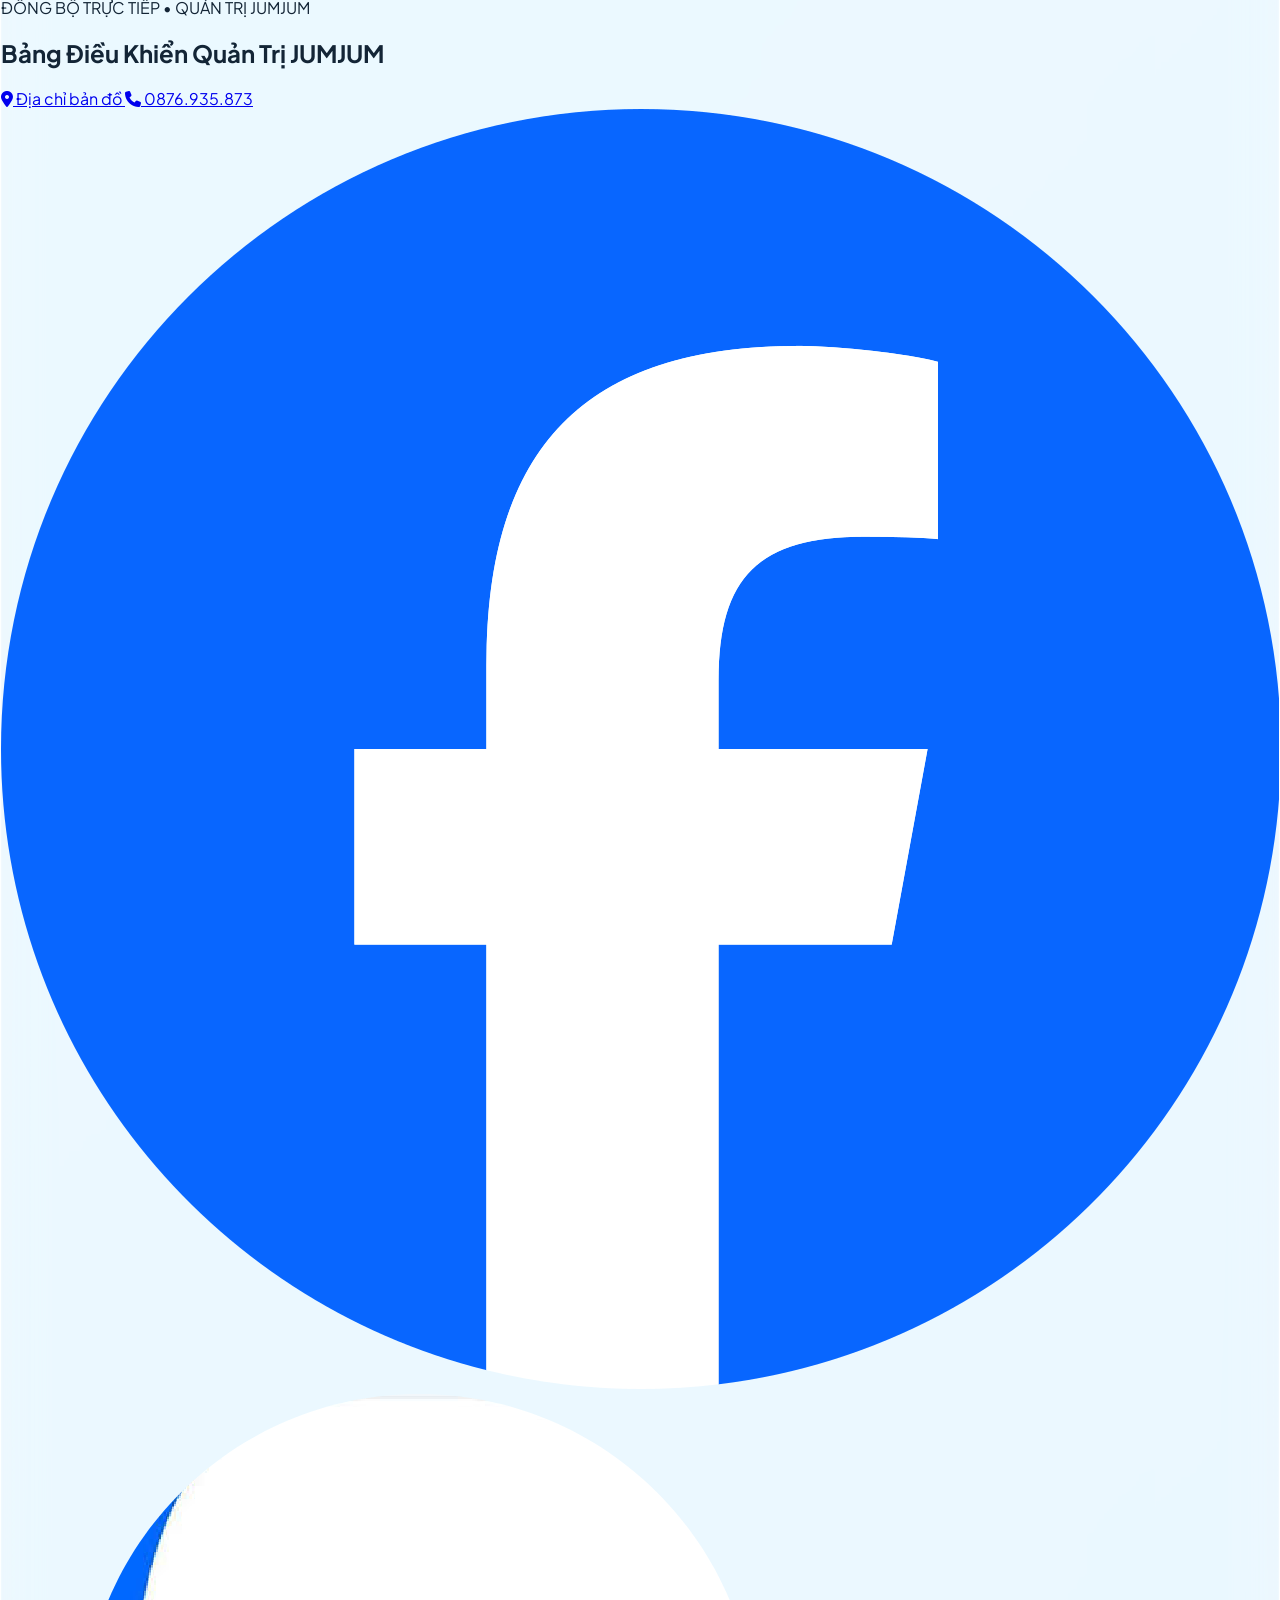
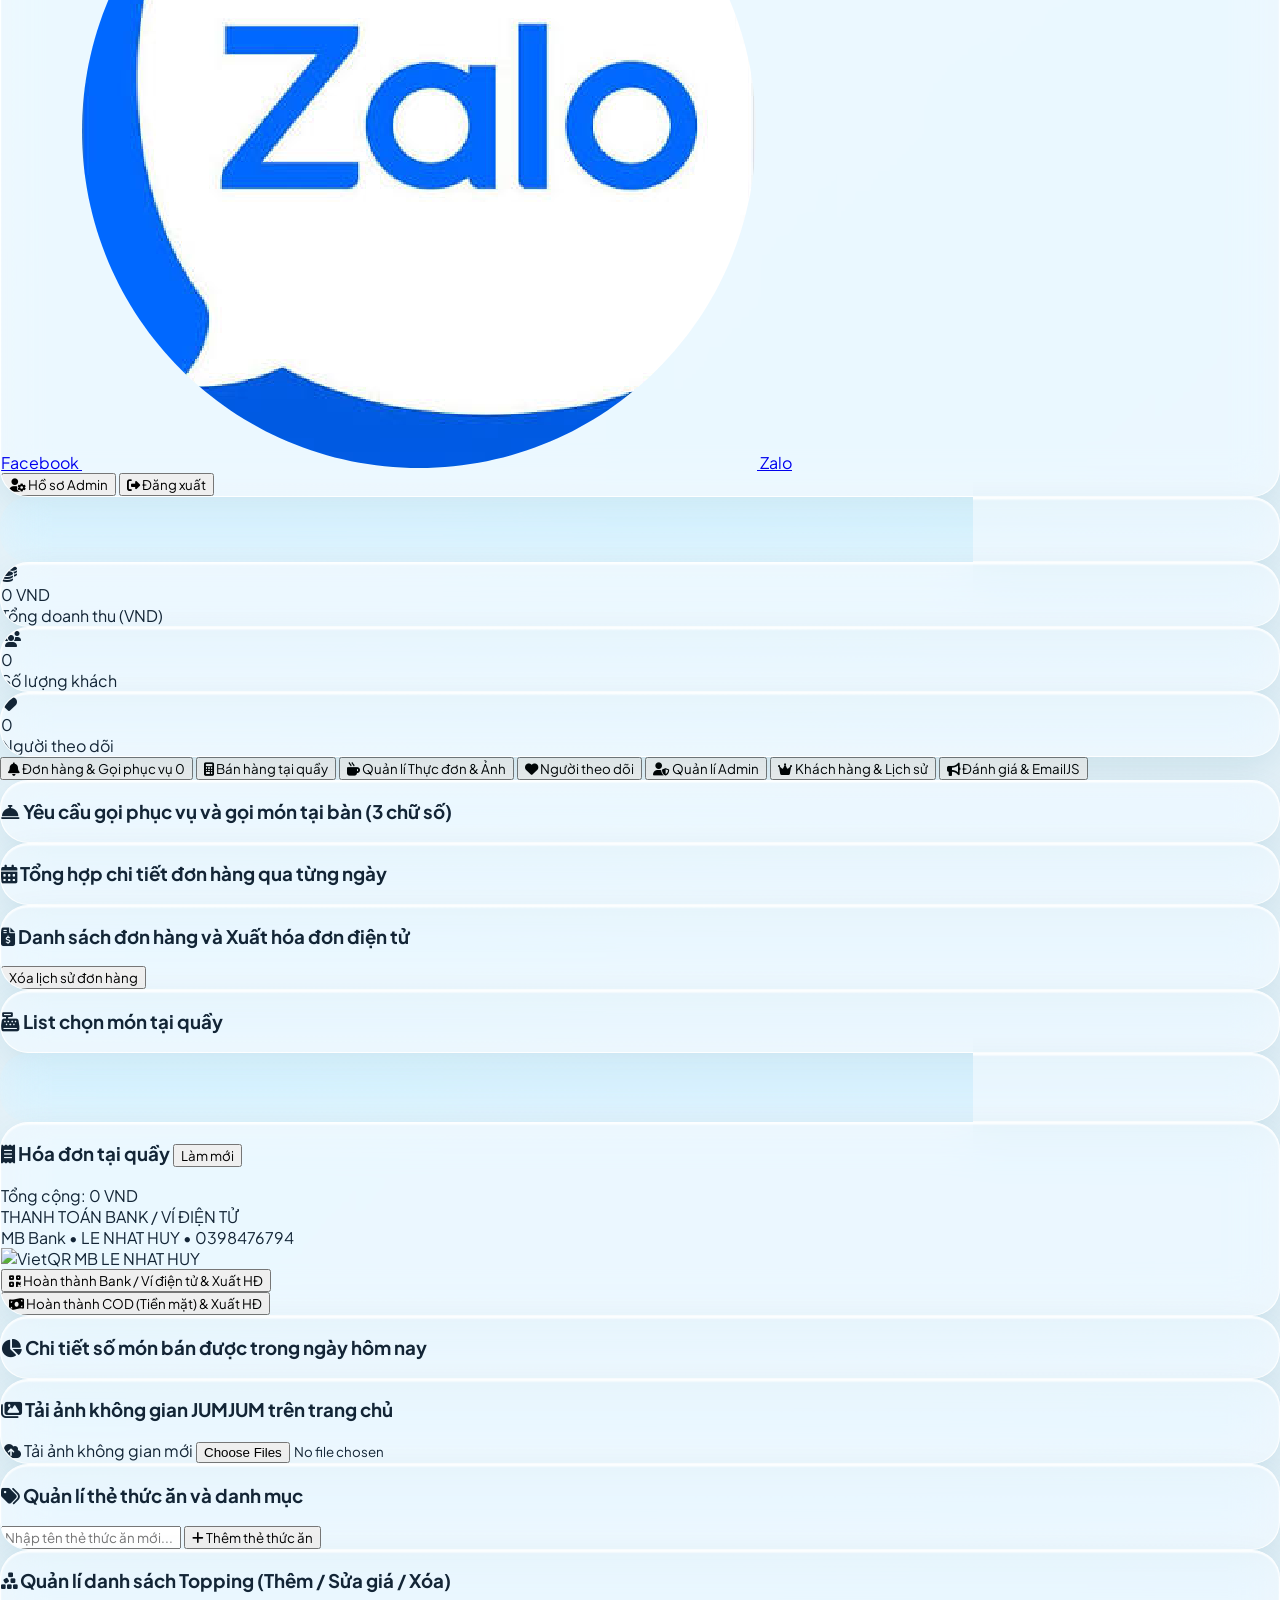
==== commit a4a036c0: "Update meta description for JUMJUM website" ====
--- a/index.html
+++ b/index.html
@@ -4,7 +4,7 @@
     <meta charset="UTF-8">
     <meta name="viewport" content="width=device-width, initial-scale=1.0, maximum-scale=1.0, user-scalable=no">
     <title>JUMJUM — Taste the Fresh, Feel the Joy</title>
-    <meta name="description" content="Bạn đang thiếu năng lượng - Có JUMJUM đây! Đặt món trực tuyến nhanh chóng, giao tận nơi tại Phường Phú Tân, Vĩnh Long.">
+    <meta name="description" content="Bạn đang thiếu năng lượng - Có JUMJUM đây!">
     <meta name="theme-color" content="#0284c7">
     <!-- Link Preview / Open Graph (Zalo, Facebook, Messenger, Telegram) -->
     <meta property="og:site_name" content="JUMJUM">
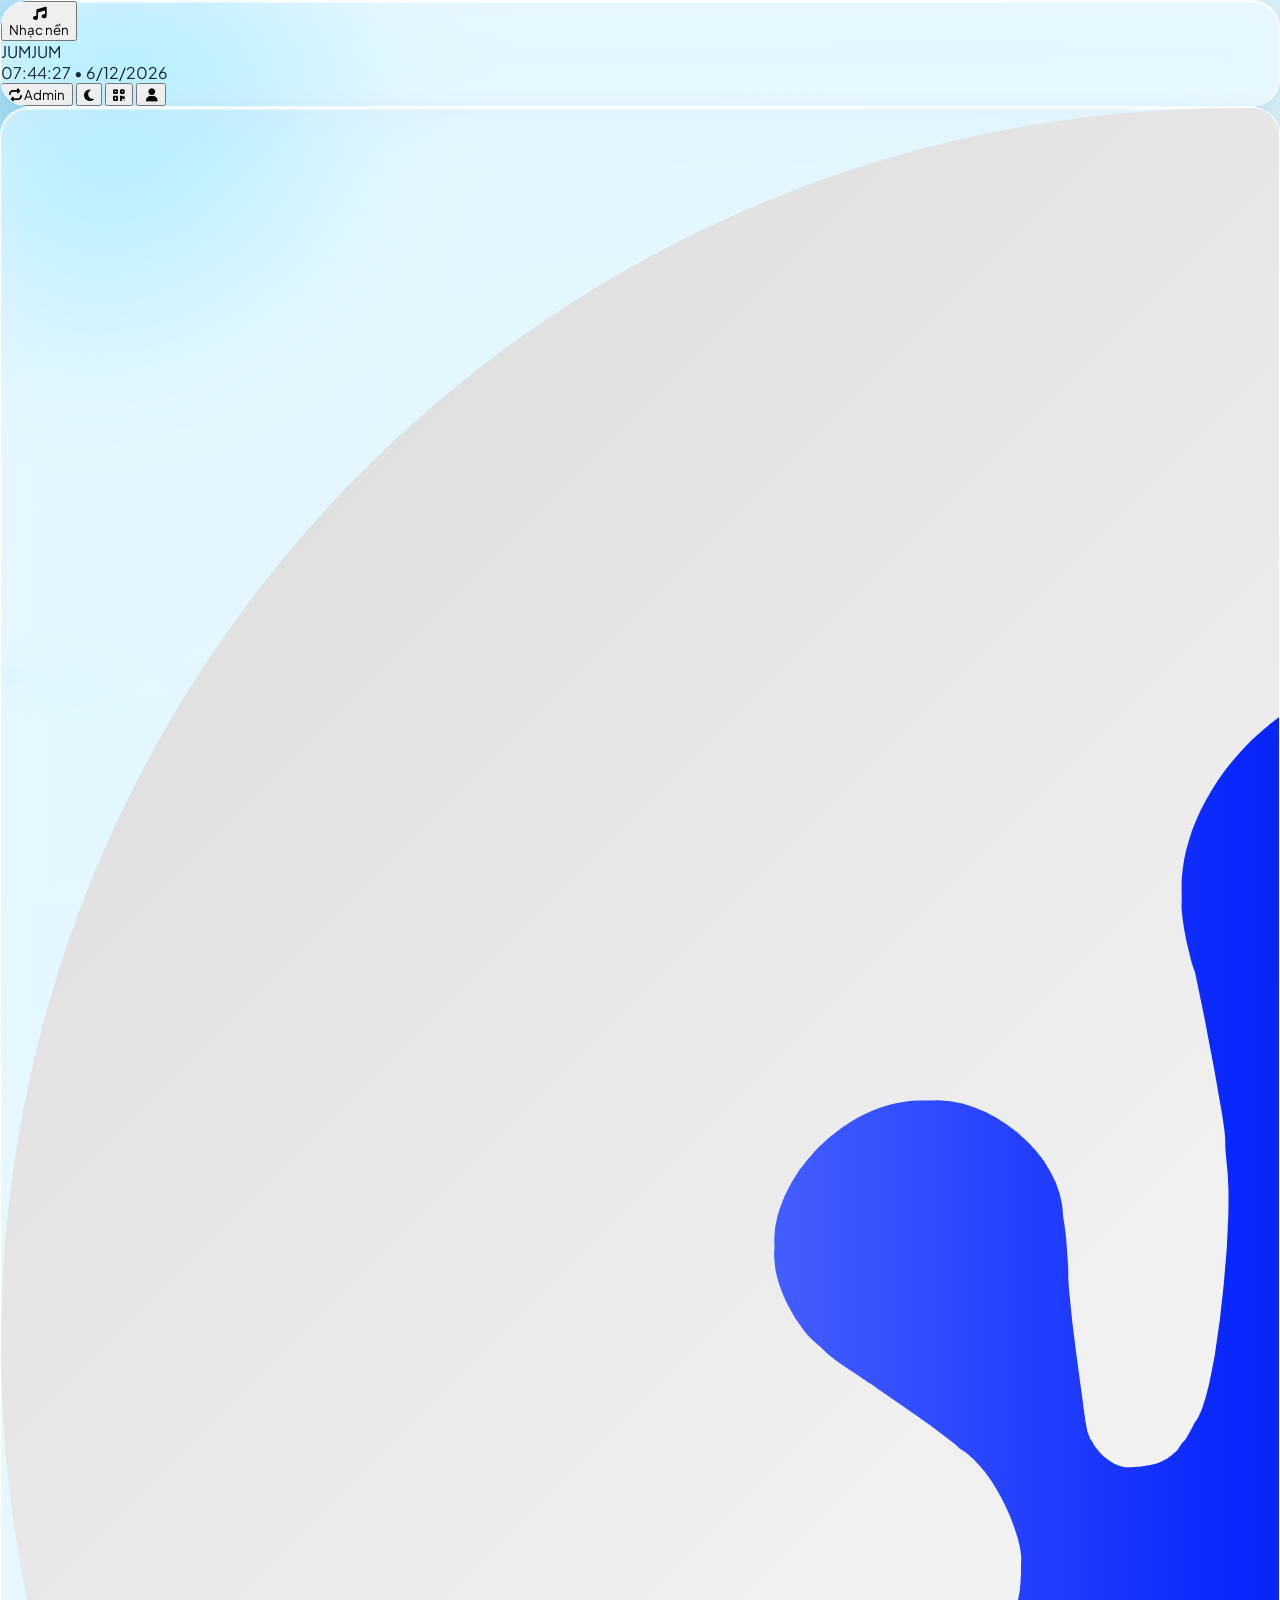
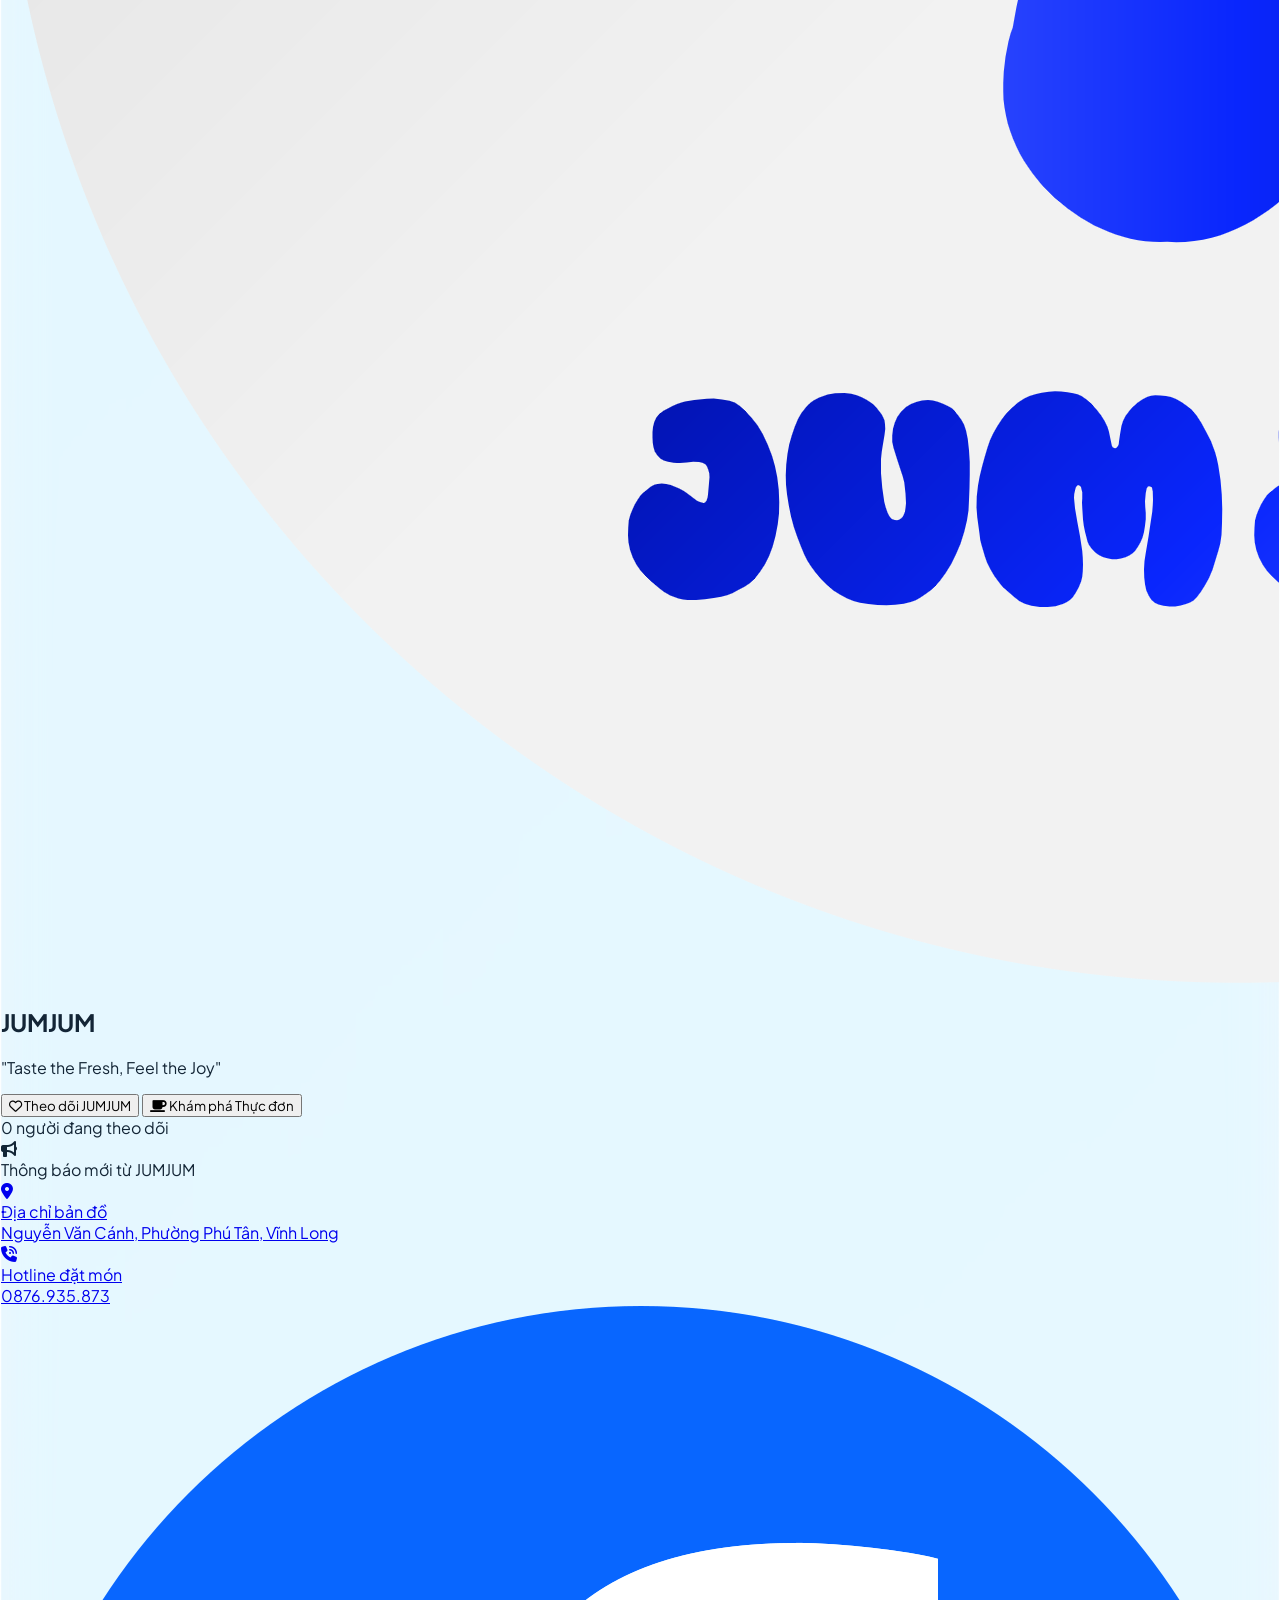
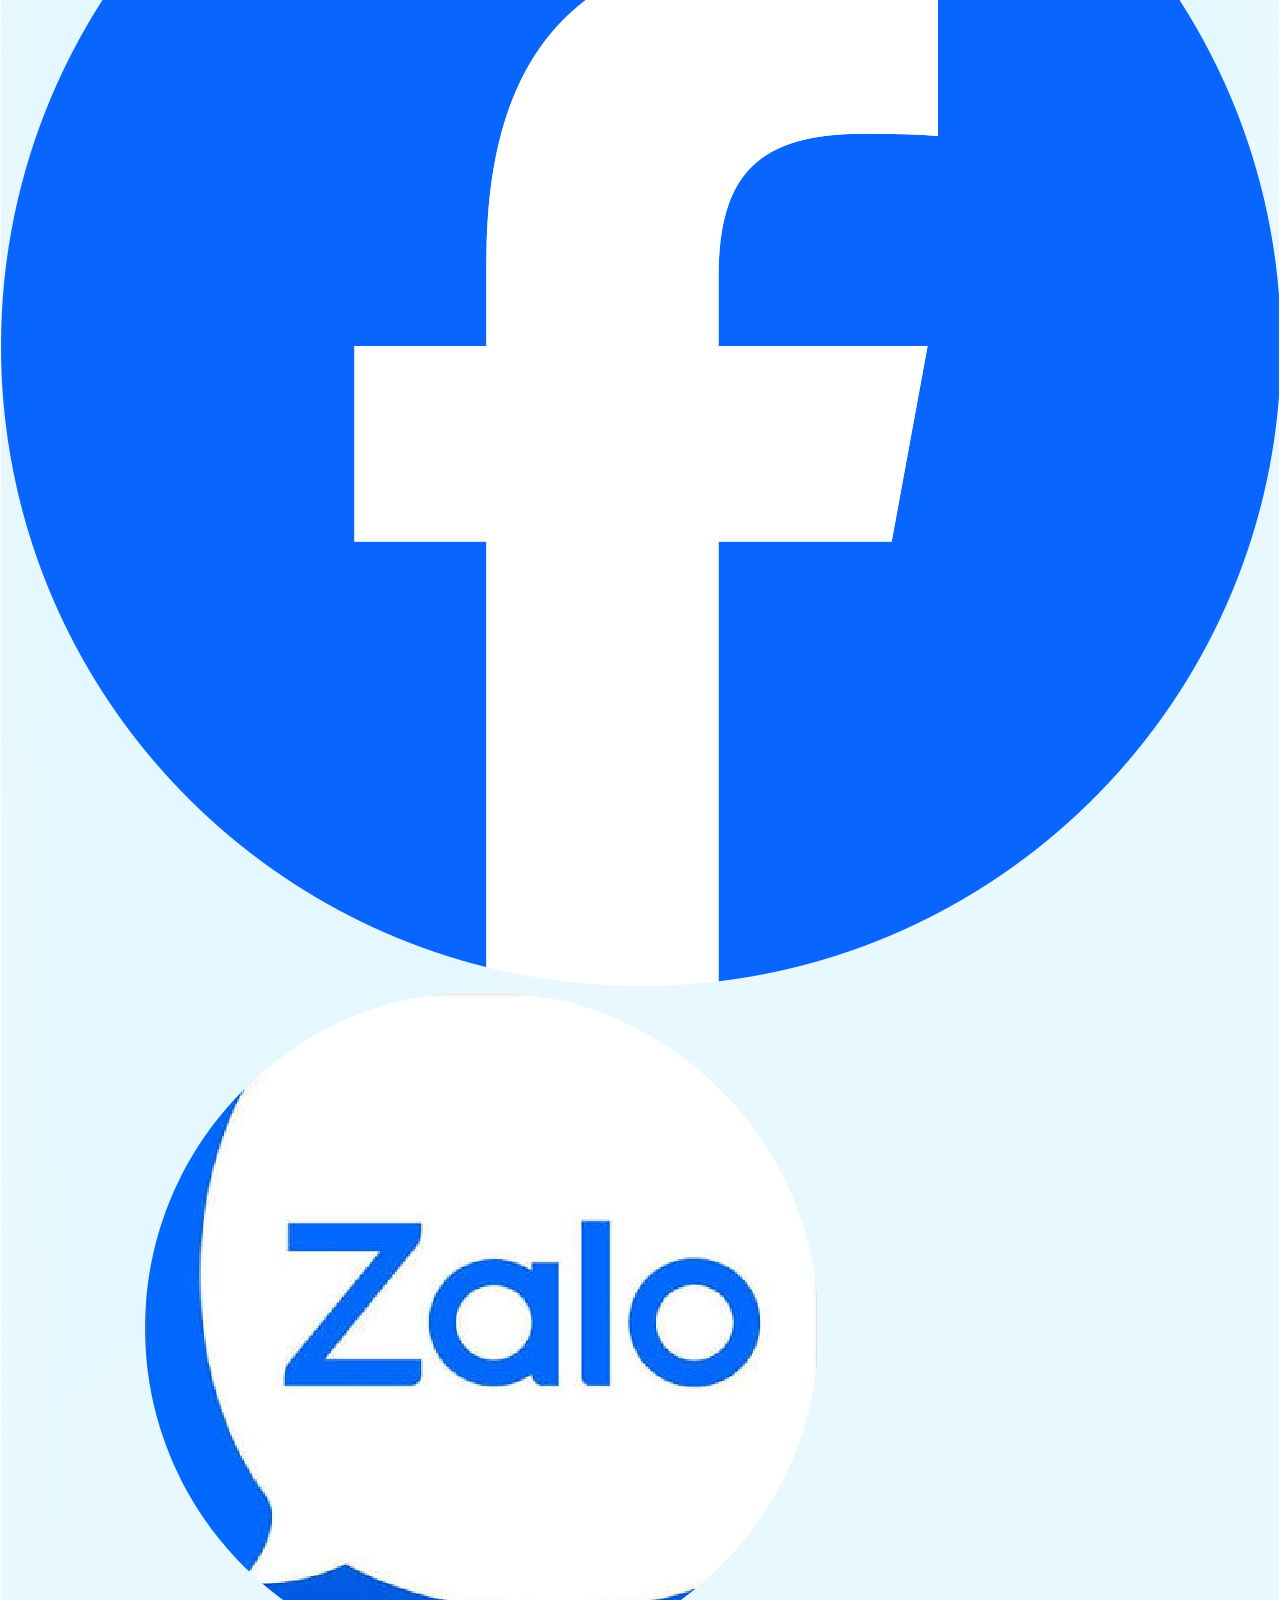
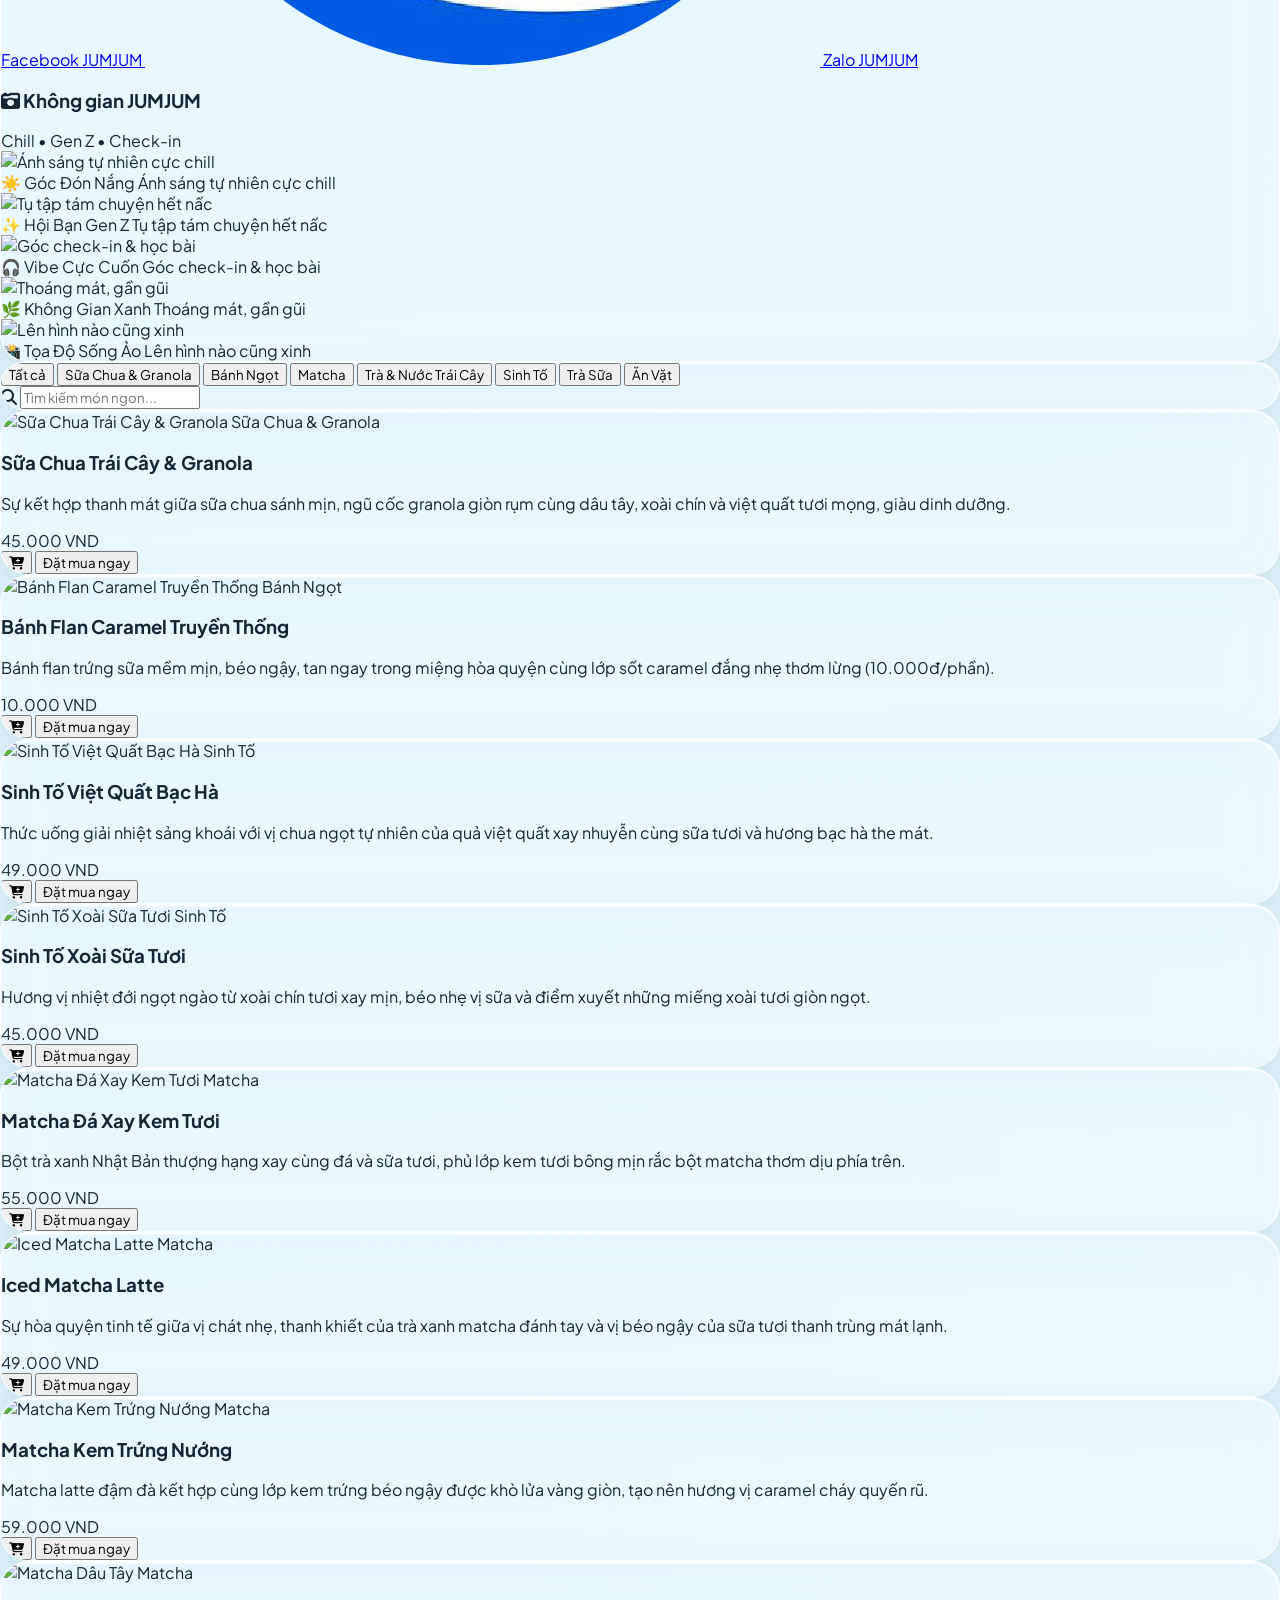
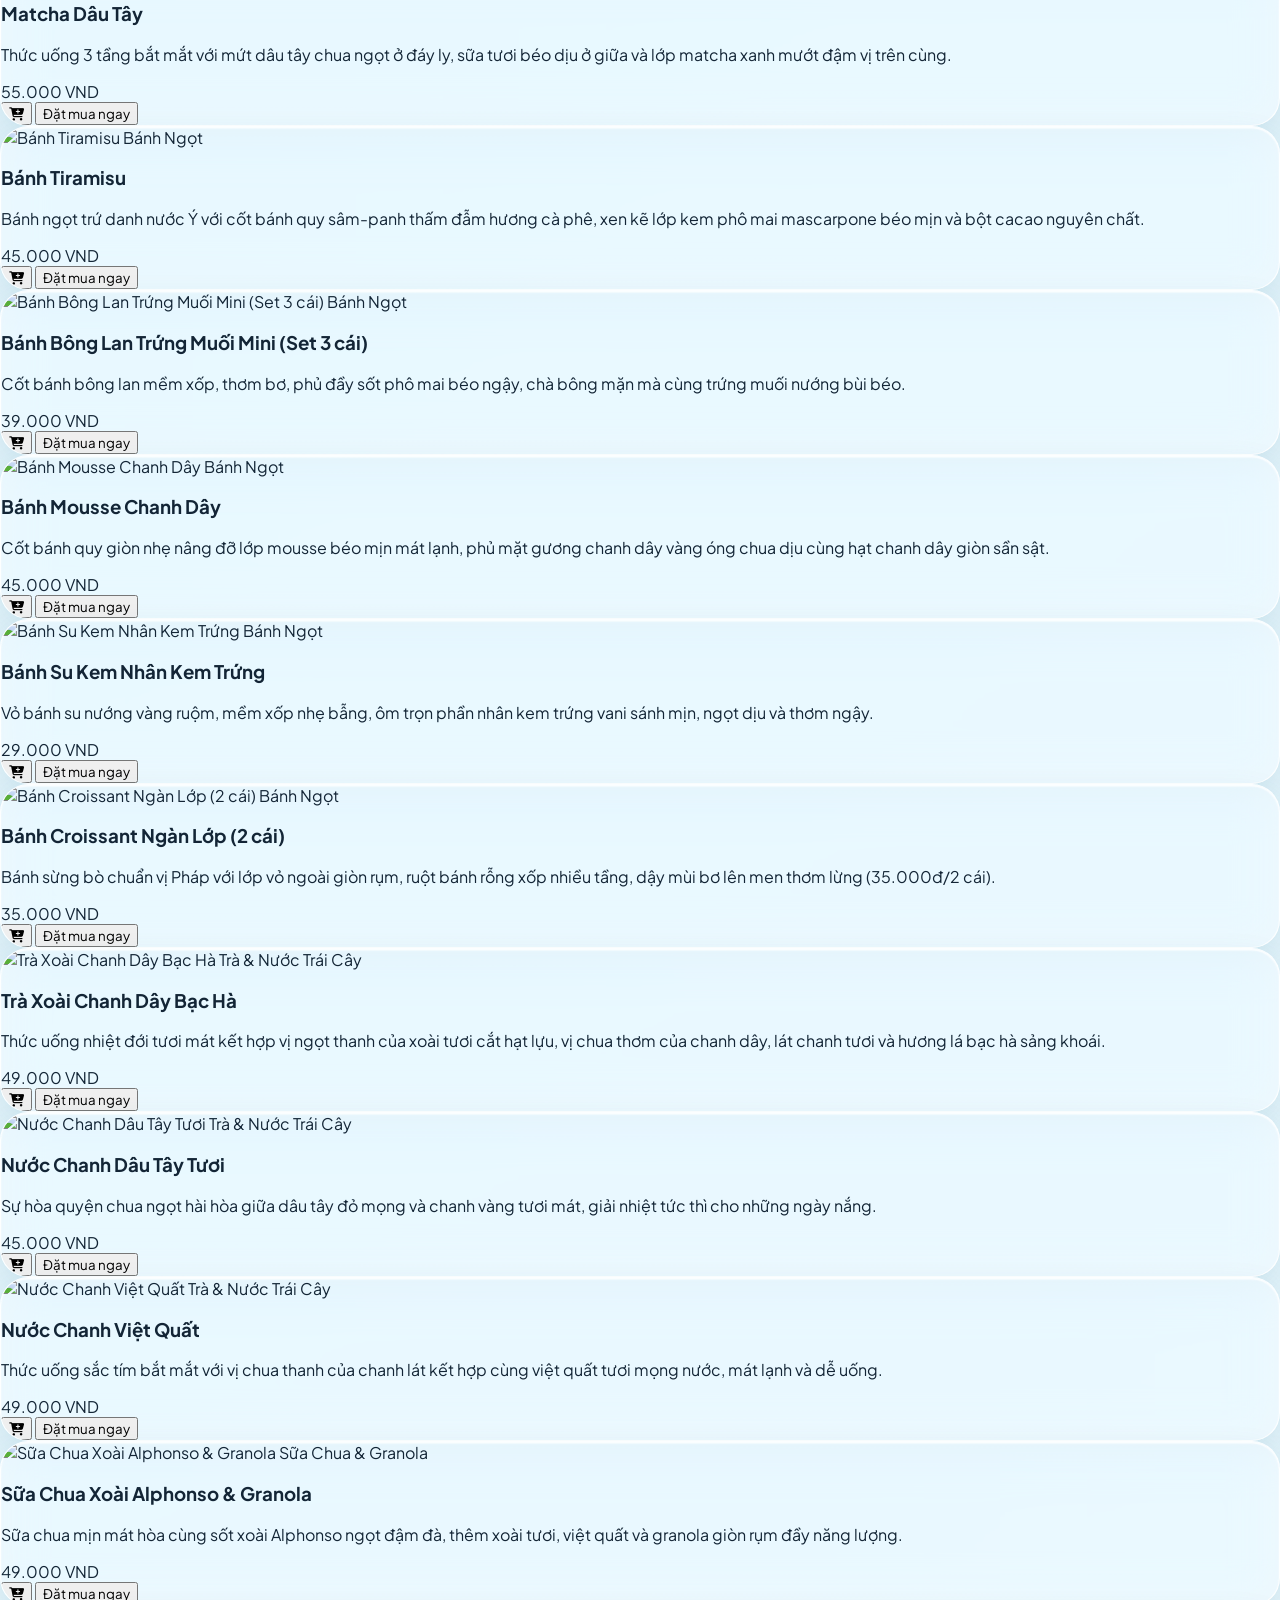
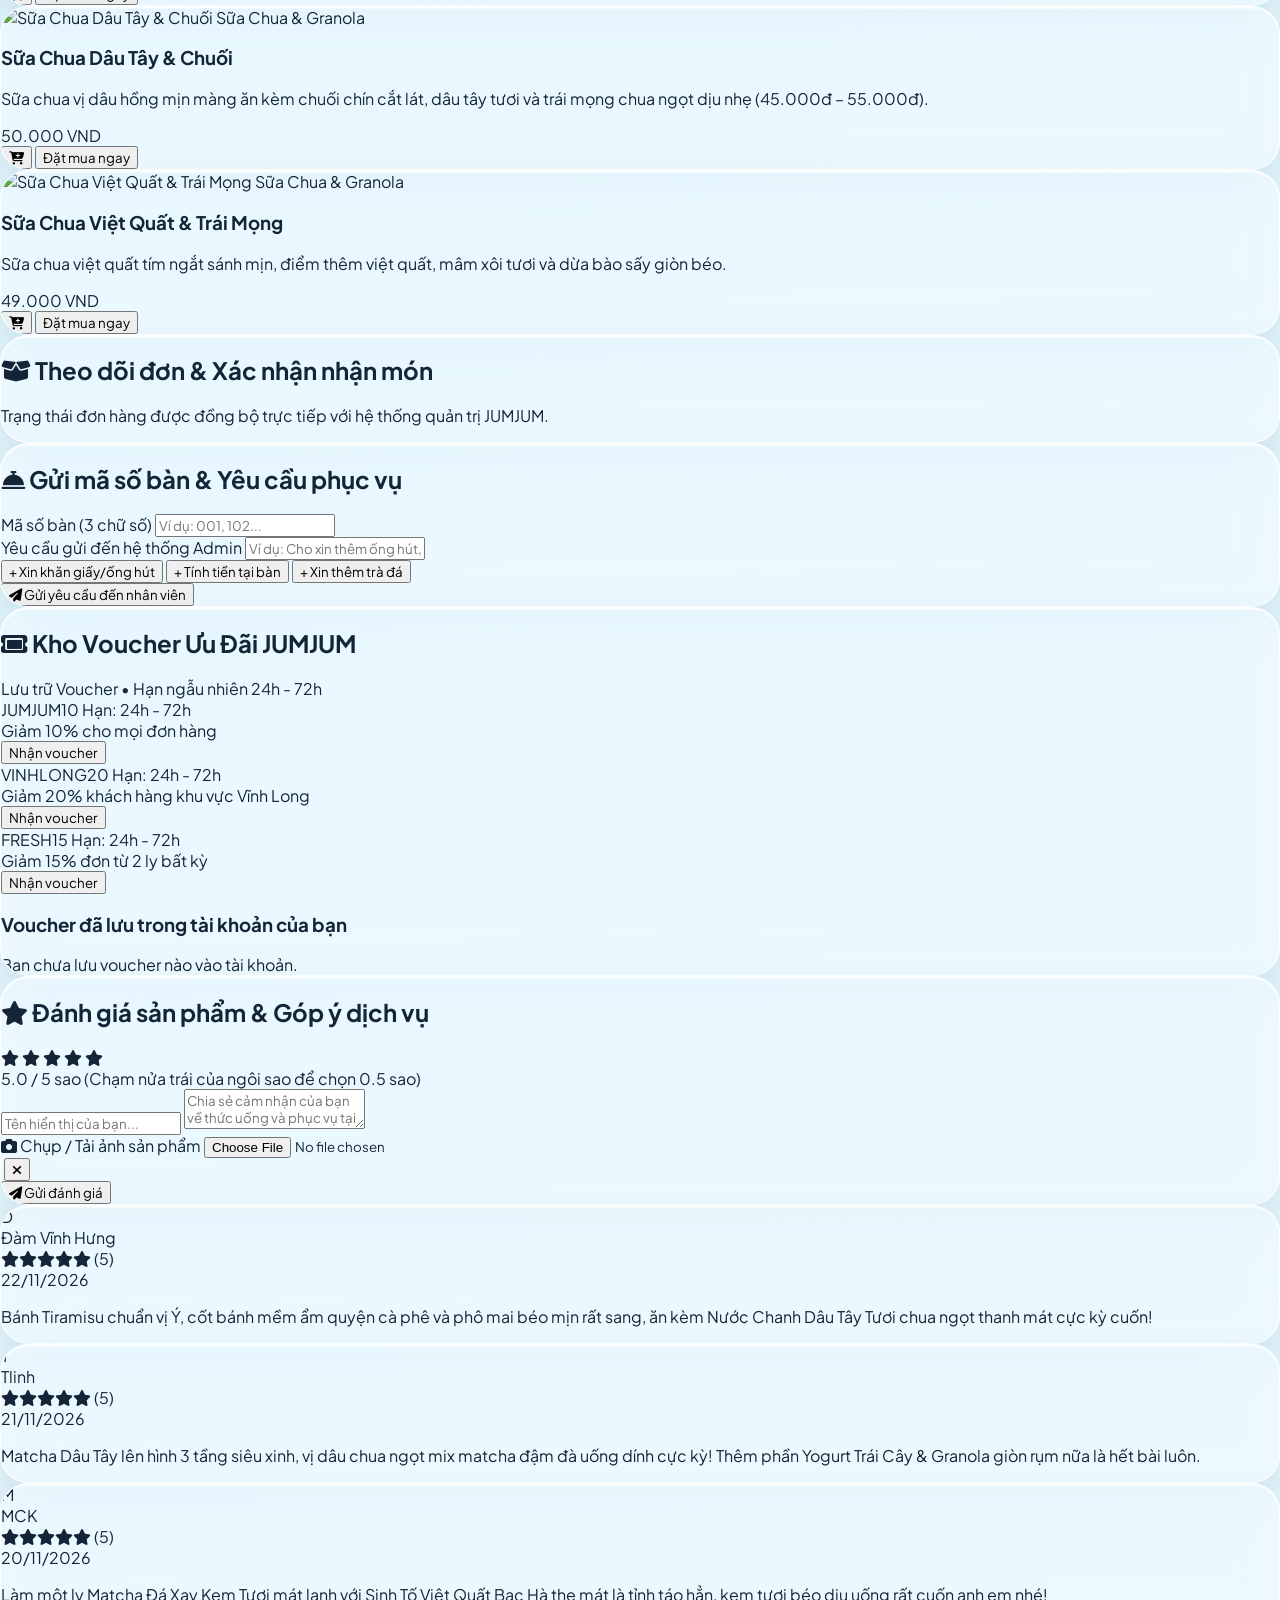
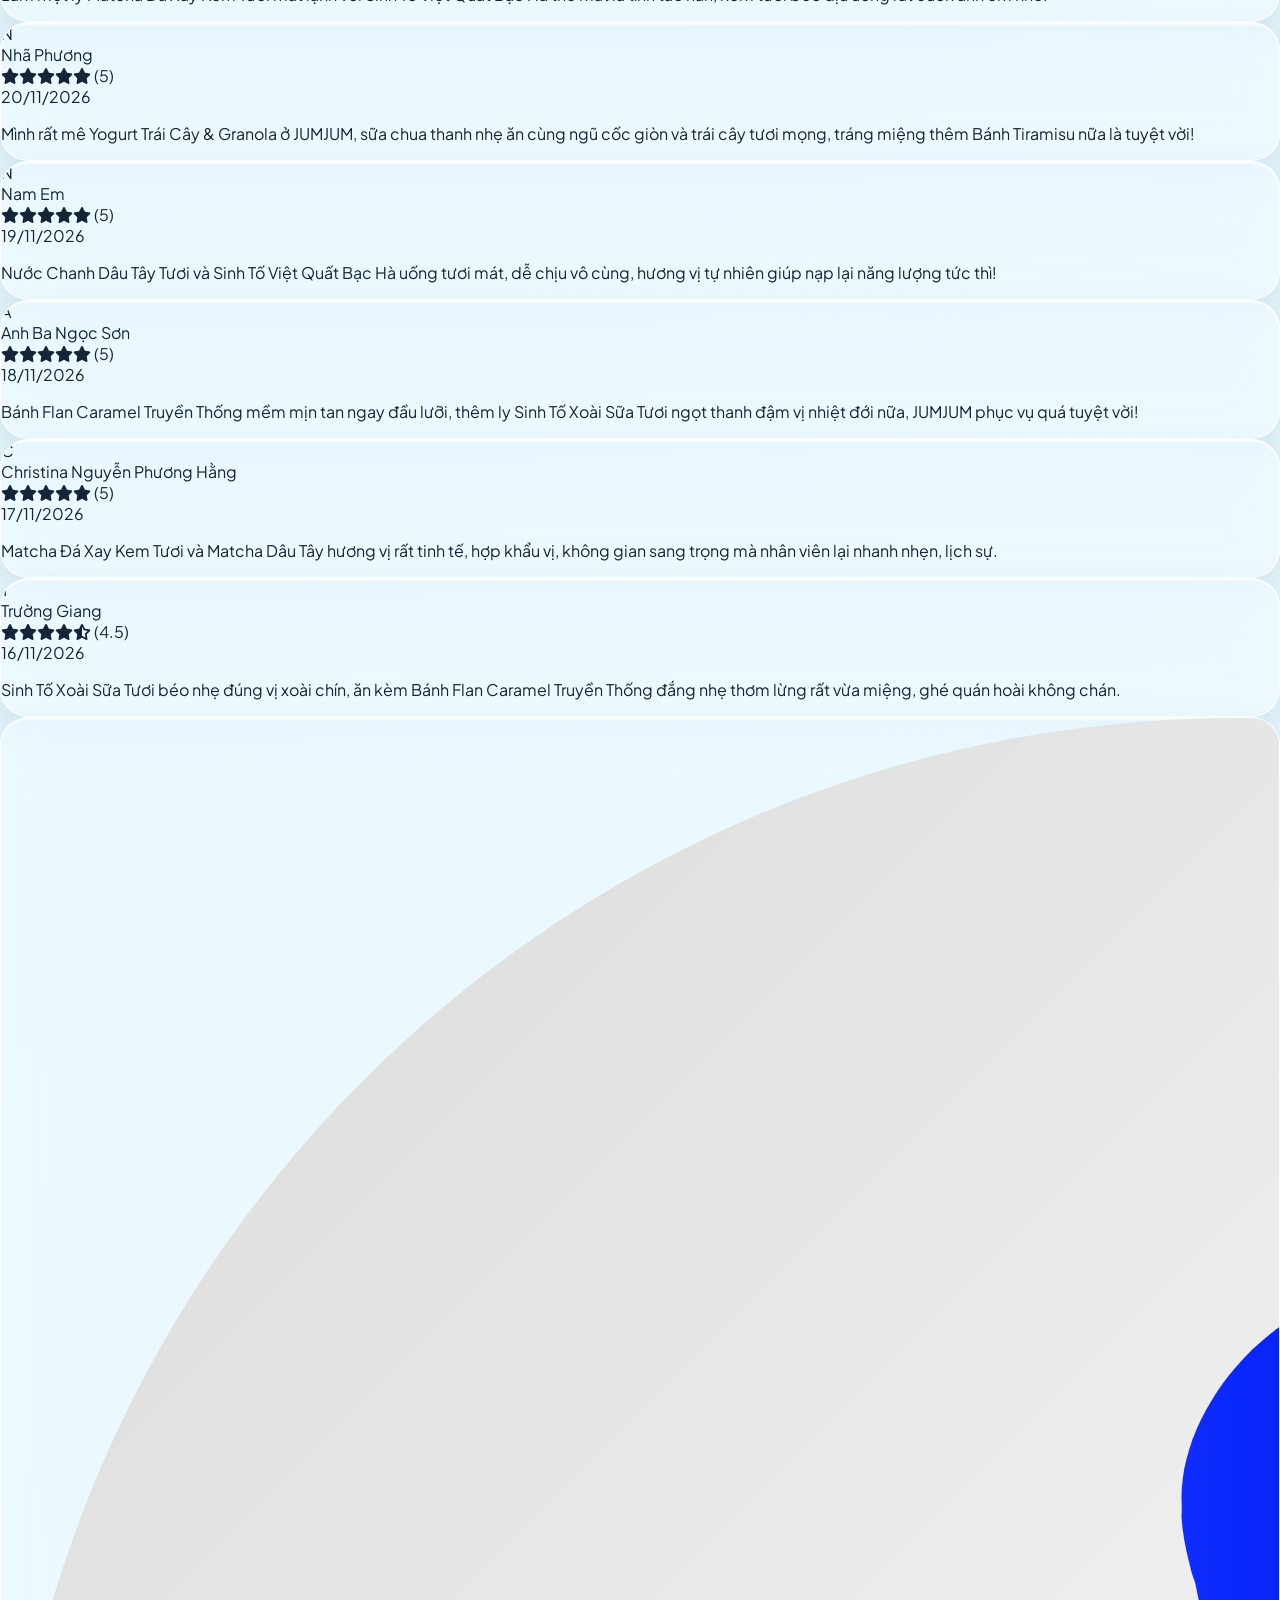
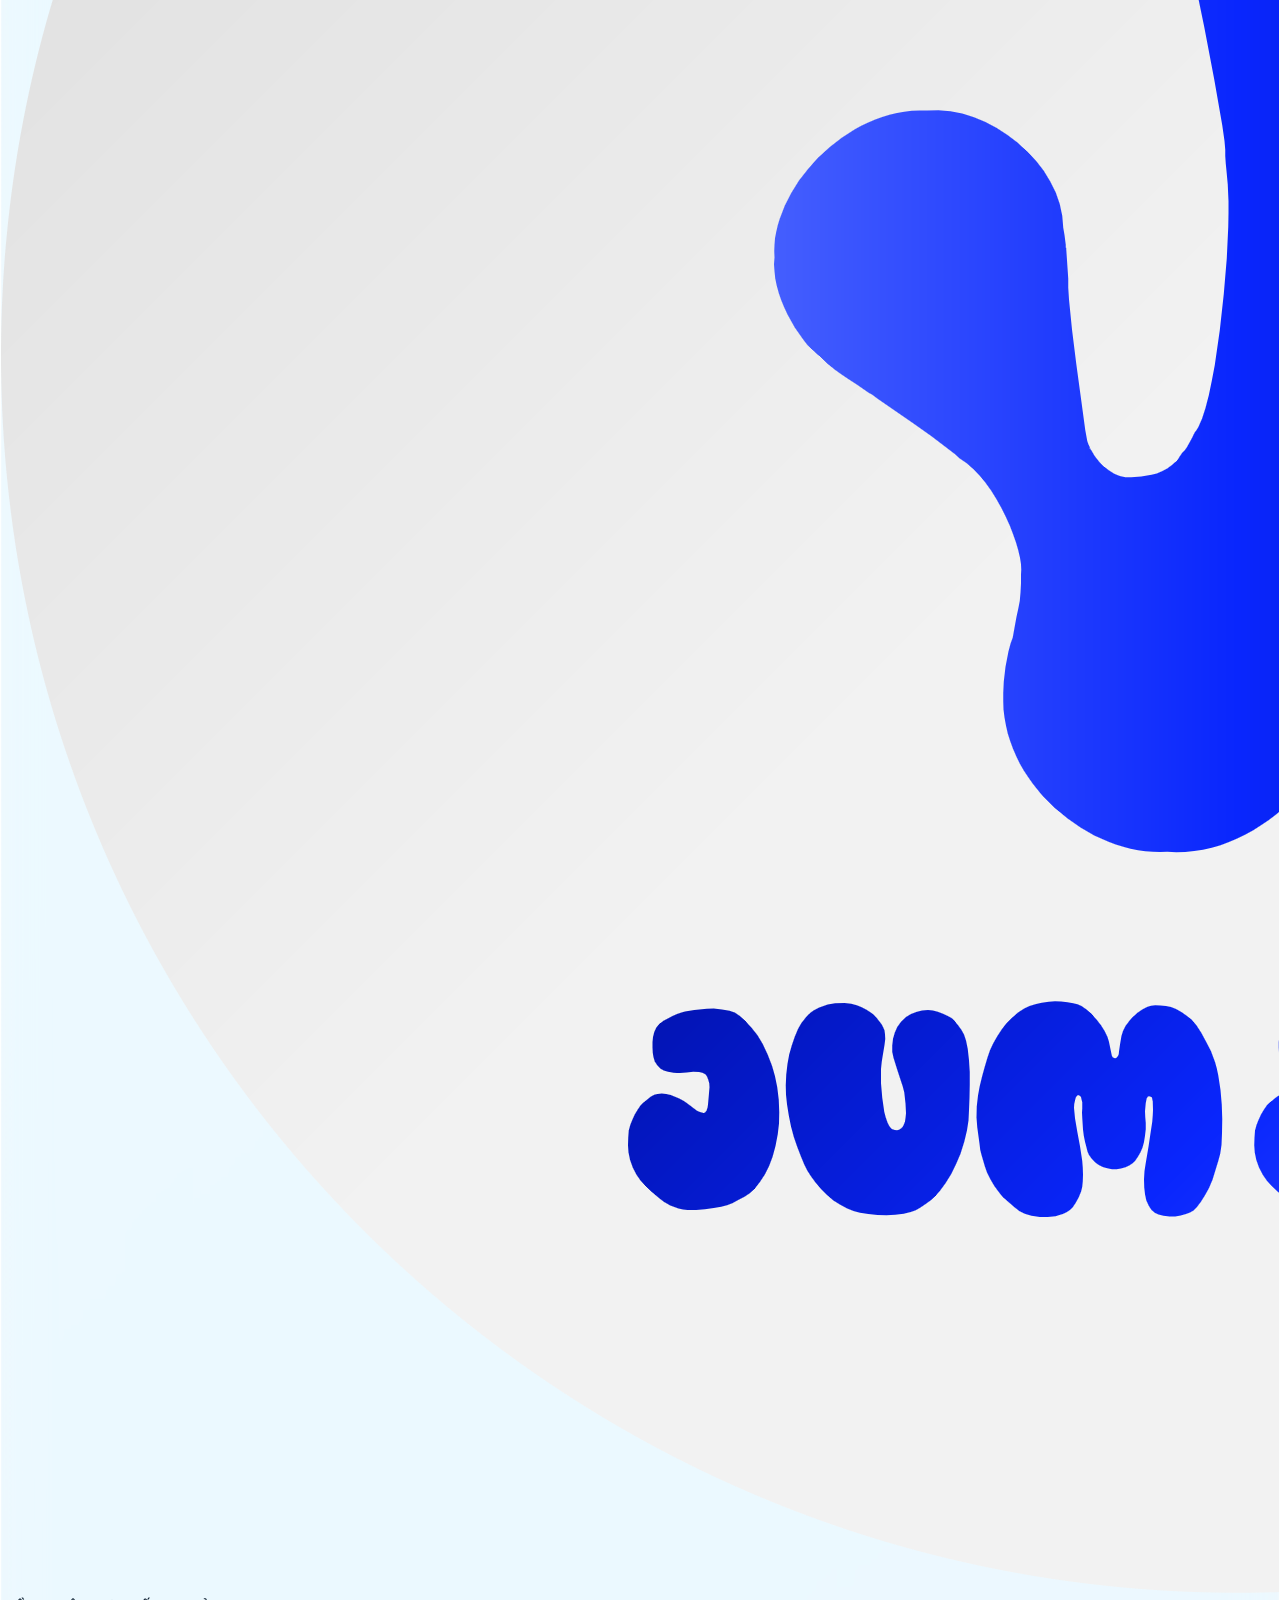
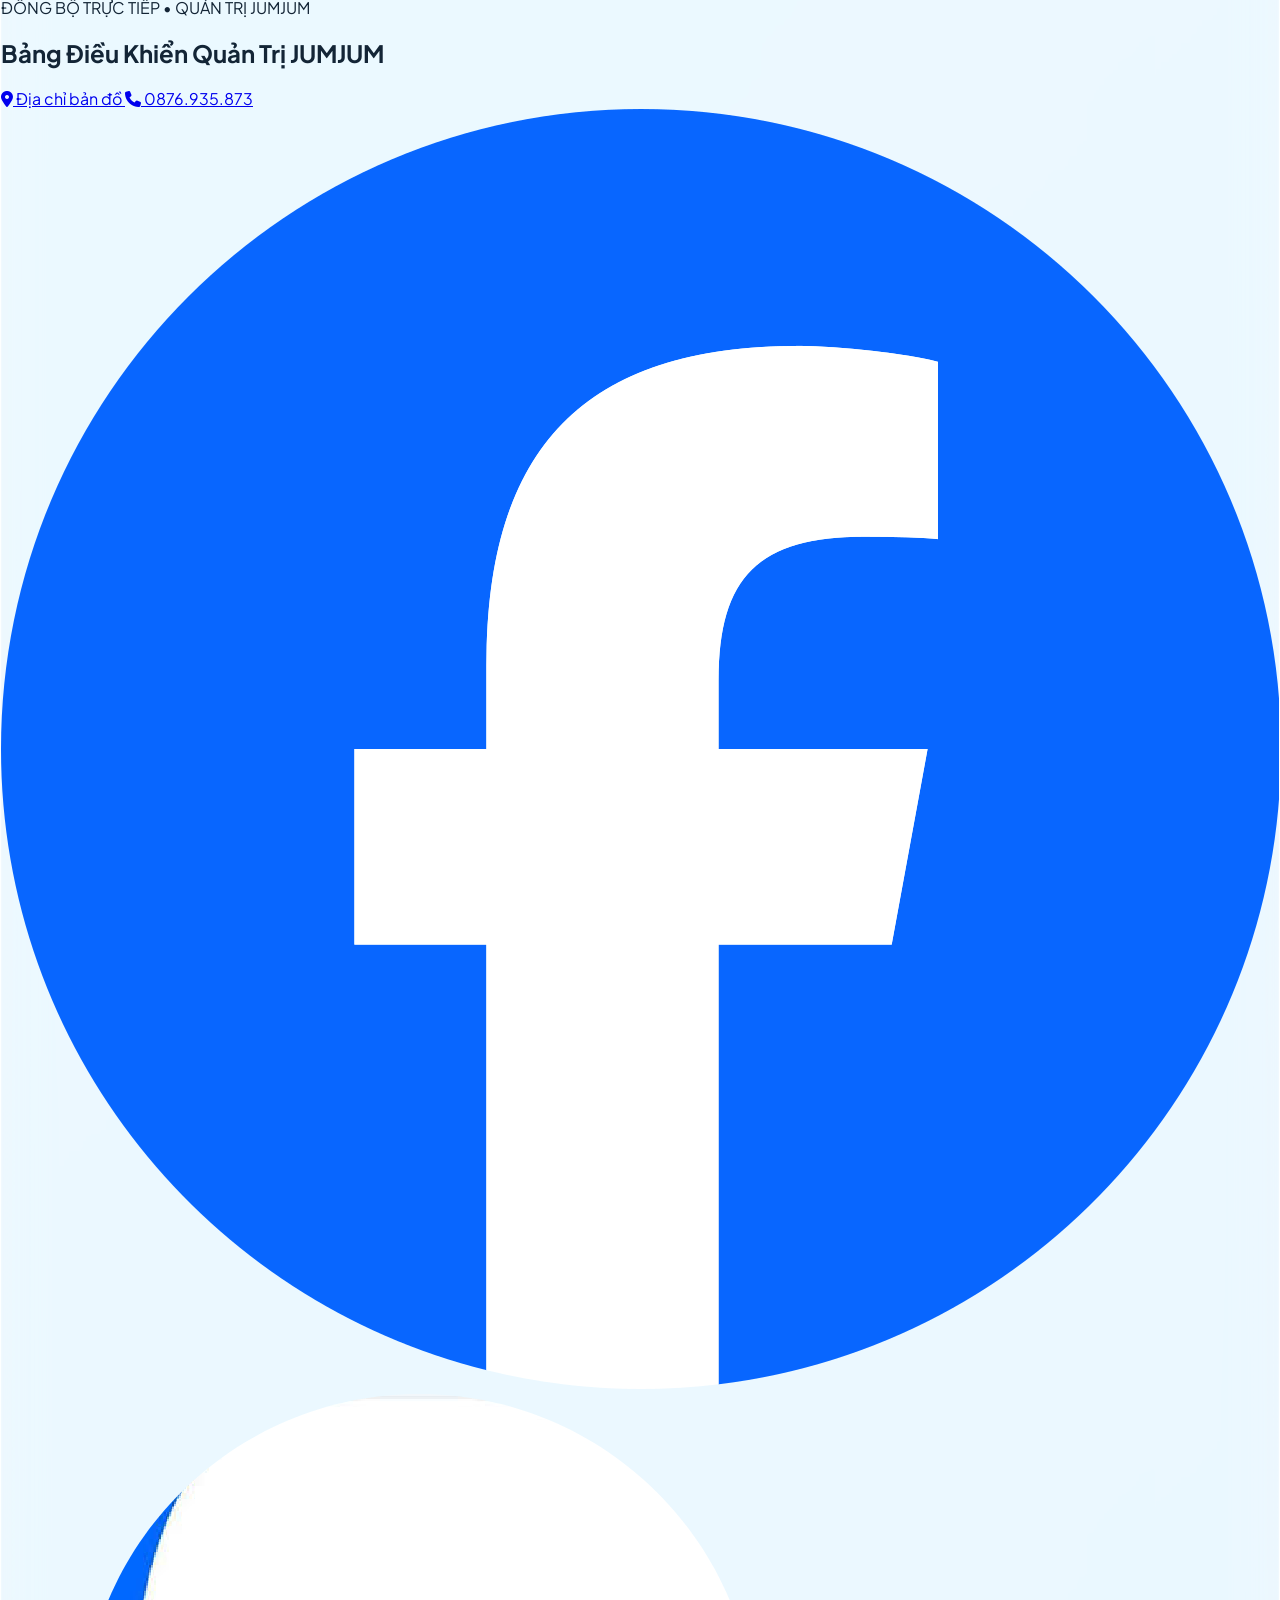
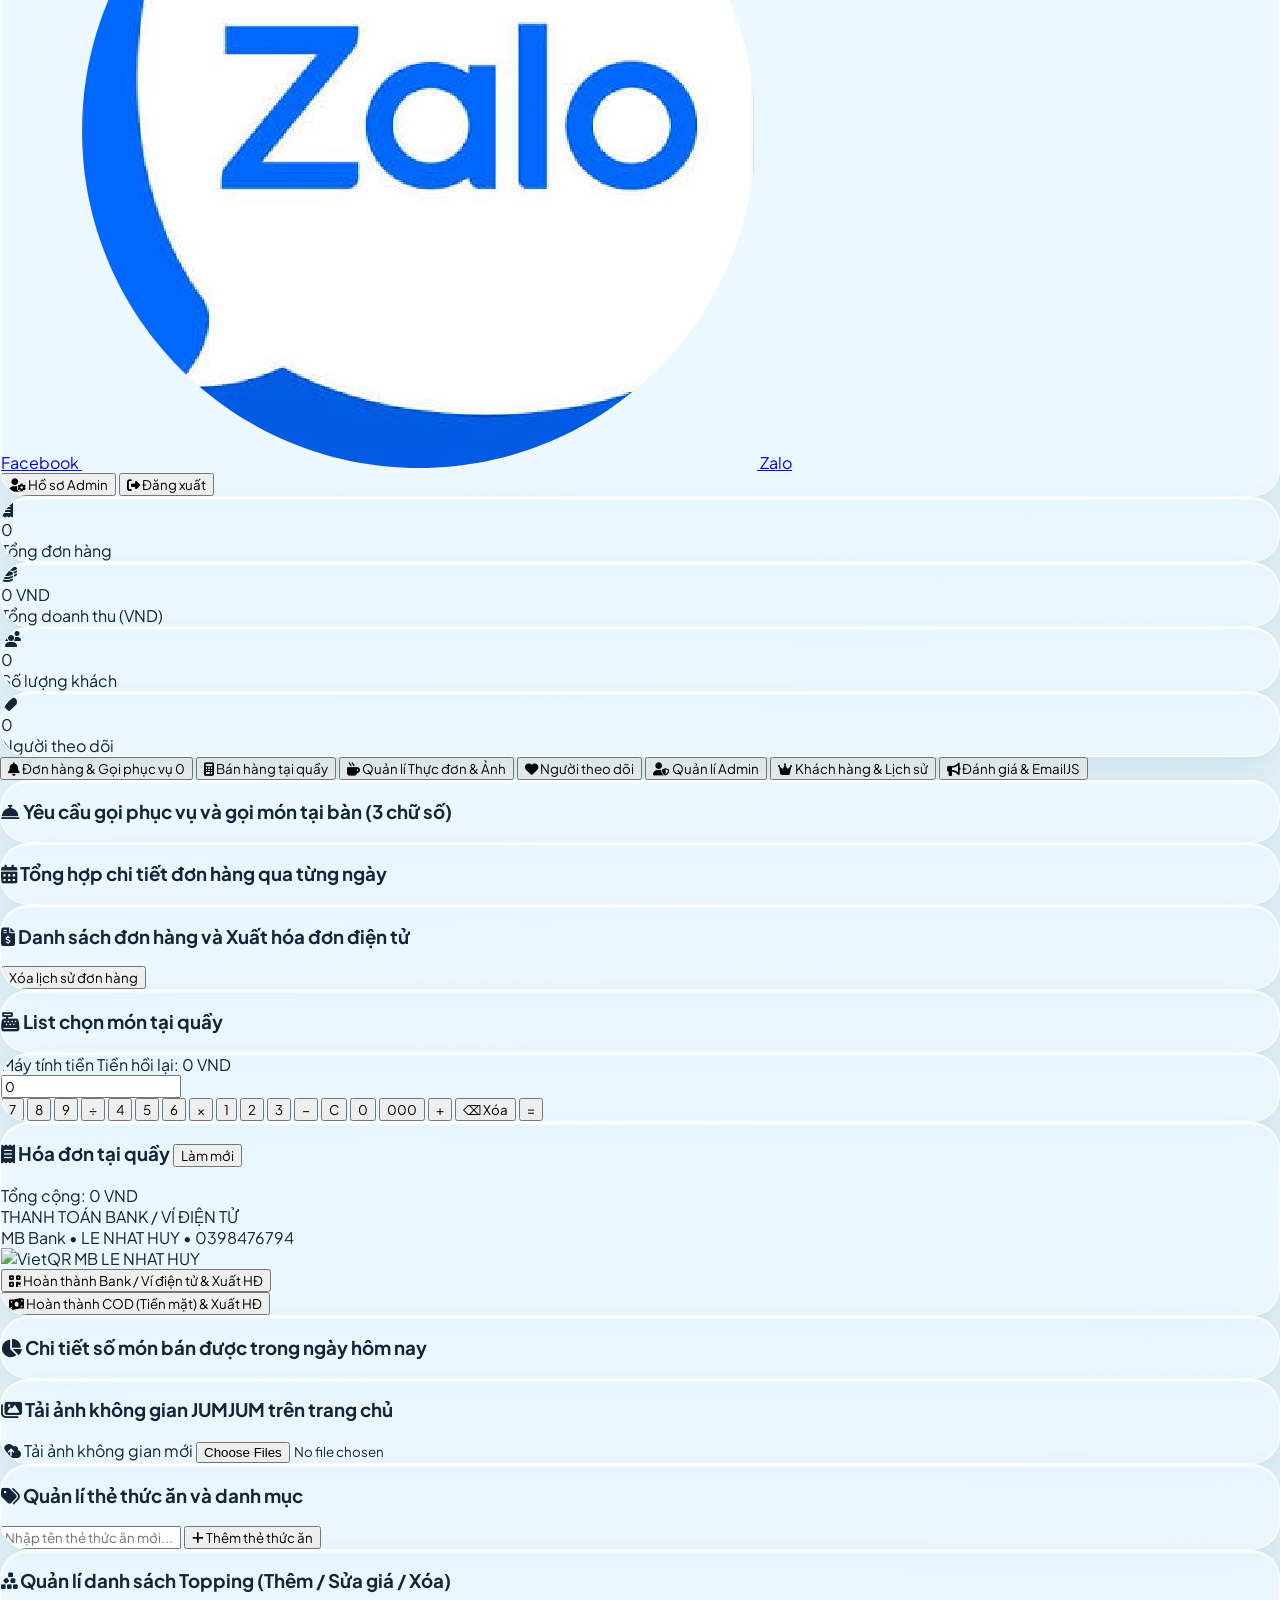
==== commit c975b8ae: "Update index.html" ====
--- a/index.html
+++ b/index.html
@@ -1449,8 +1449,10 @@
         }
 
         function getJumjumCloudPayload() {
+            localStorage.setItem('jumjum_initial_reviews_rev', String(INITIAL_REVIEWS_REVISION));
             return {
                 updatedAt: Date.now(),
+                initialReviewsRevision: INITIAL_REVIEWS_REVISION,
                 products,
                 spaceImages,
                 foodTags,
@@ -1463,10 +1465,14 @@
             };
         }
 
+        const INITIAL_REVIEWS_REVISION = 2026112201;
+
         function applyJumjumCloudSnapshot(remote, playAlert = true) {
             if (!remote || typeof remote.updatedAt !== 'number') return;
             const lastTs = parseInt(localStorage.getItem('jumjum_firebase_ts') || '0', 10);
-            if (remote.updatedAt <= lastTs) return;
+            const appliedRev = parseInt(localStorage.getItem('jumjum_initial_reviews_rev') || '0', 10);
+            const hasFreshInitialReviews = (remote.initialReviewsRevision || 0) > appliedRev && Array.isArray(remote.reviews);
+            if (remote.updatedAt <= lastTs && !hasFreshInitialReviews) return;
 
             const prevOrdersLen = orders.length;
             const prevCallsLen = tableCalls.length;
@@ -1478,7 +1484,13 @@
             if (Array.isArray(remote.toppings)) { toppings = remote.toppings; safeSetStorage('jumjum_toppings', toppings); }
             if (Array.isArray(remote.orders)) { orders = remote.orders; safeSetStorage('jumjum_orders', orders); }
             if (Array.isArray(remote.tableCalls)) { tableCalls = remote.tableCalls; safeSetStorage('jumjum_table_calls', tableCalls); }
-            if (Array.isArray(remote.reviews)) { reviews = remote.reviews; safeSetStorage('jumjum_reviews', reviews); }
+            if (Array.isArray(remote.reviews)) {
+                reviews = remote.reviews;
+                safeSetStorage('jumjum_reviews', reviews);
+                if (remote.initialReviewsRevision) {
+                    localStorage.setItem('jumjum_initial_reviews_rev', String(remote.initialReviewsRevision));
+                }
+            }
             if (Array.isArray(remote.followers)) { followers = remote.followers; safeSetStorage('jumjum_followers', followers); }
             if (typeof remote.broadcastMsg === 'string') {
                 broadcastMsg = remote.broadcastMsg;
@@ -1489,6 +1501,15 @@
             renderSpaceGallery();
             renderCategories();
             renderProducts();
+            const seenRev = parseInt(localStorage.getItem('jumjum_initial_reviews_rev') || '0', 10);
+            if (seenRev < INITIAL_REVIEWS_REVISION) {
+                reviews = DEFAULT_SHOP_DATA.initialReviews.map(r => ({ ...r }));
+                safeSetStorage('jumjum_reviews', reviews);
+                localStorage.setItem('jumjum_initial_reviews_rev', String(INITIAL_REVIEWS_REVISION));
+                if (JUMJUM_FIREBASE_CFG.databaseUrl) {
+                    setTimeout(() => syncJumjumFirebasePush(false), 600);
+                }
+            }
             renderReviews();
             updateFollowButtonUI();
 
